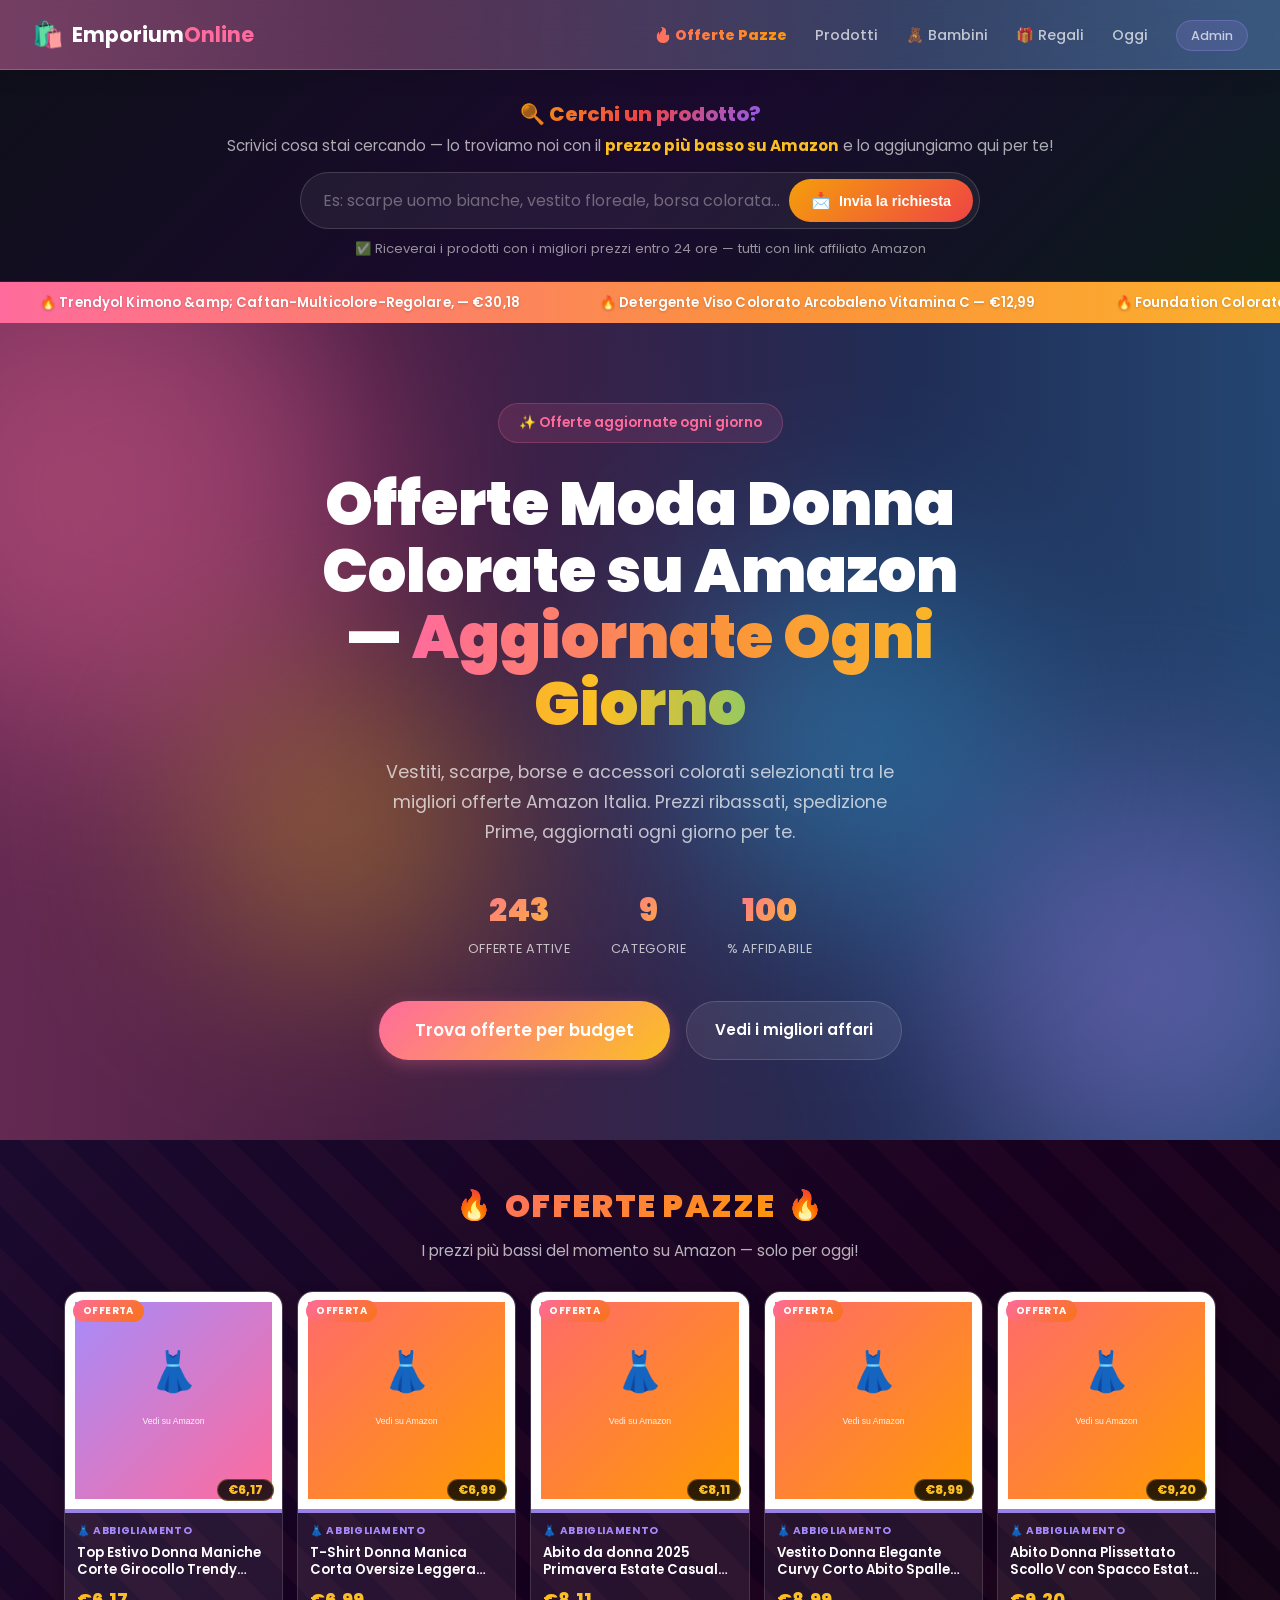
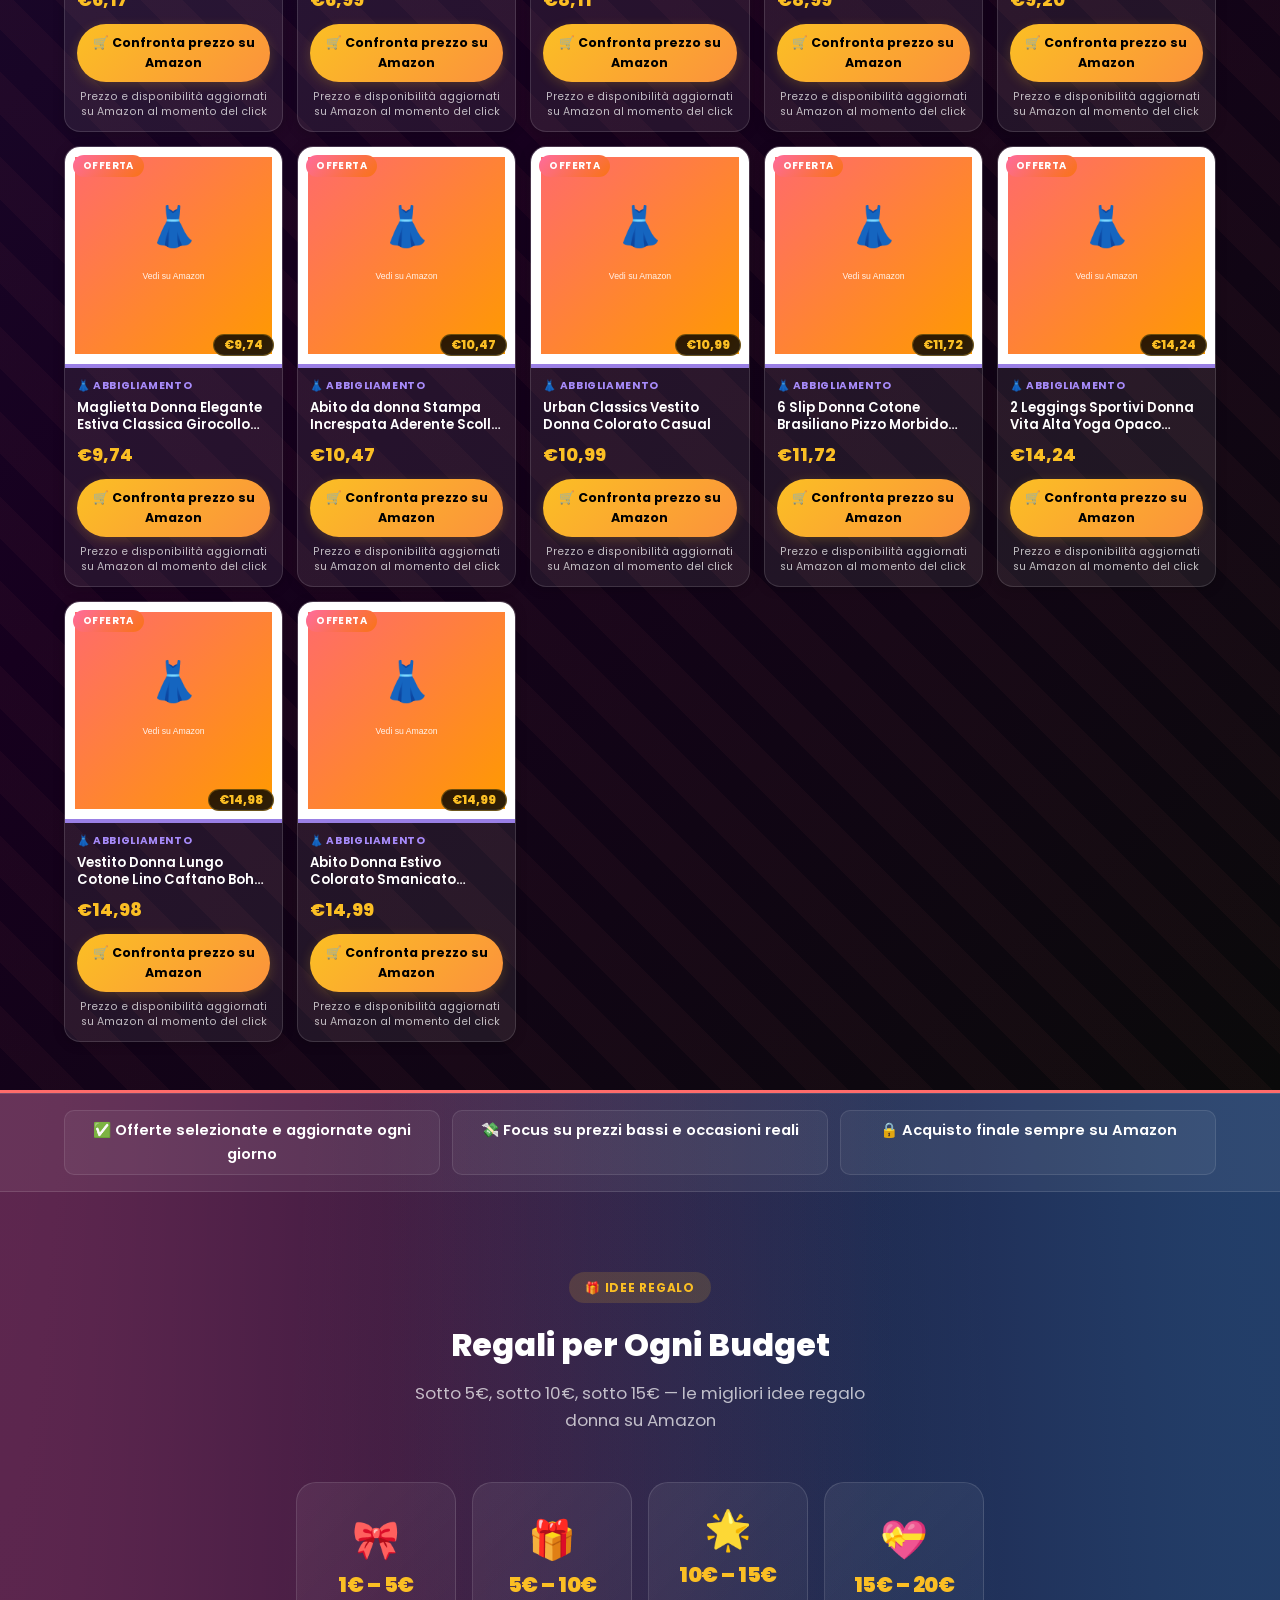
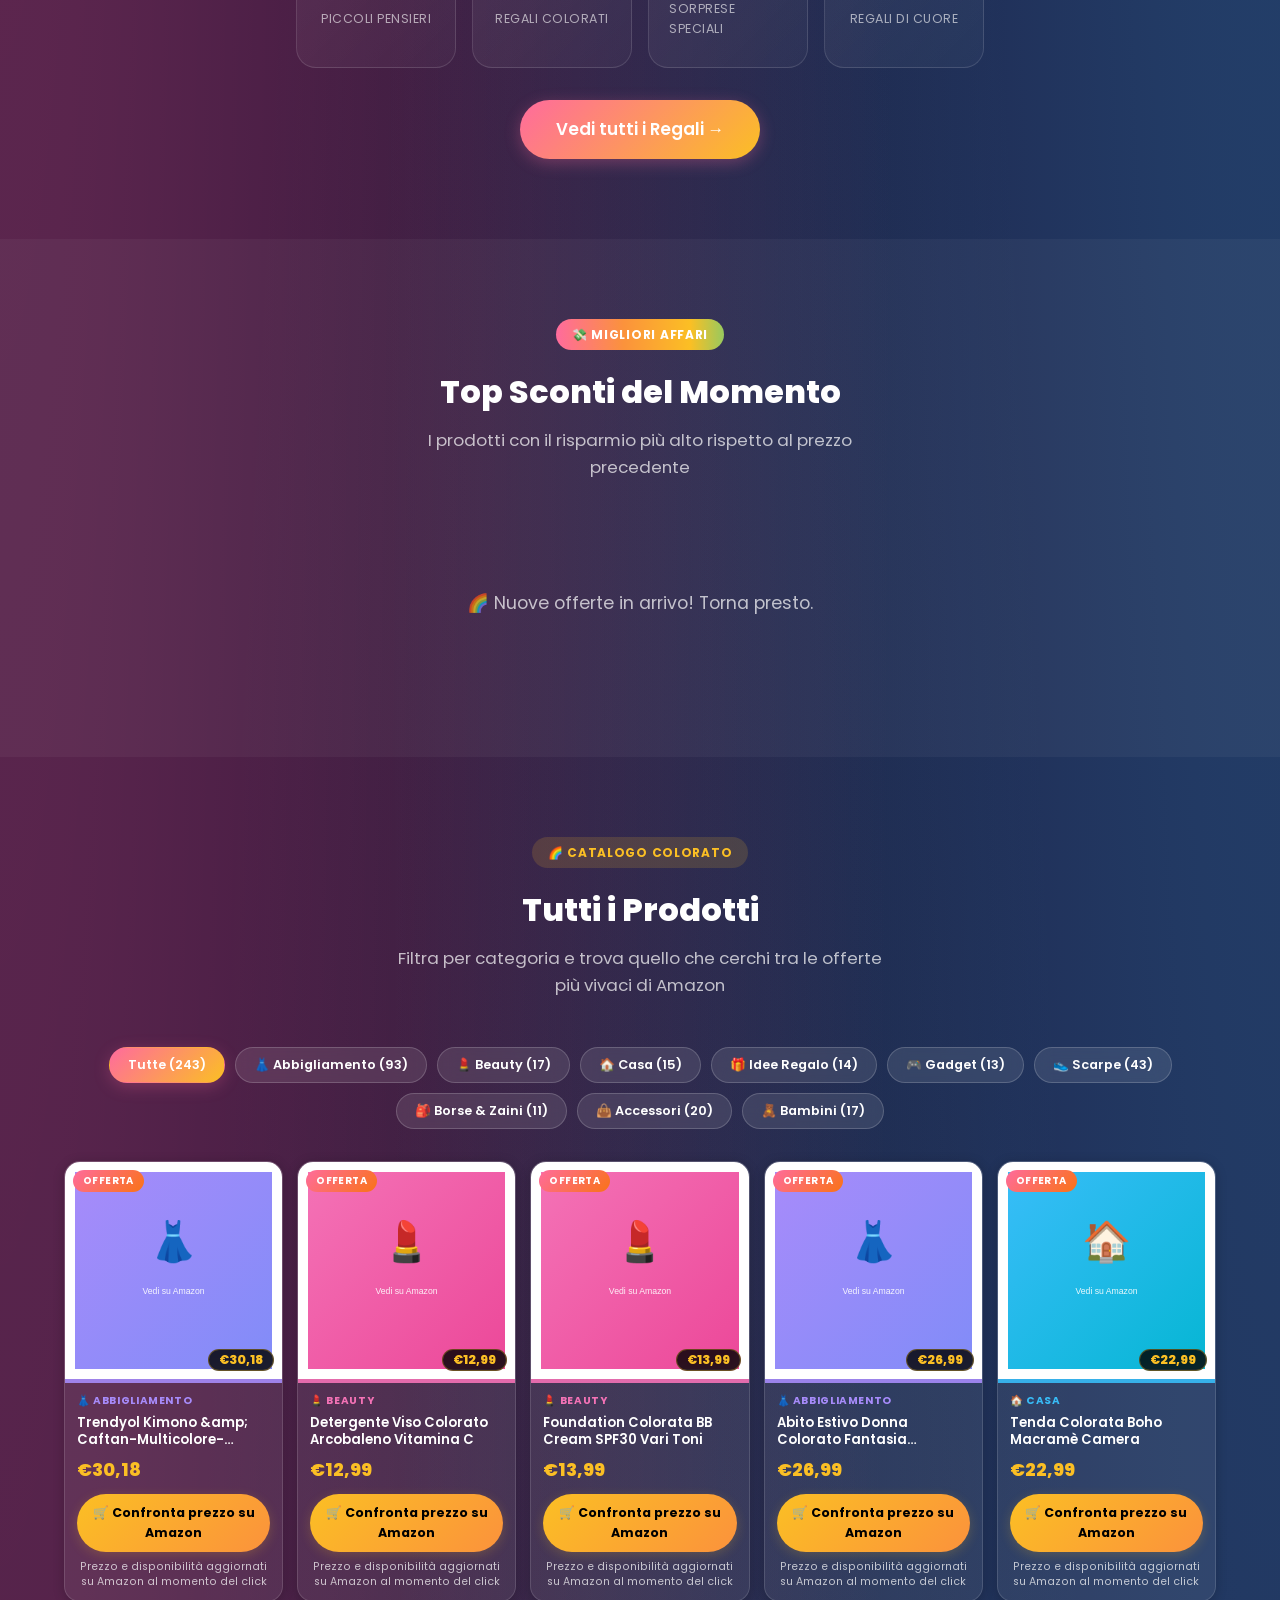
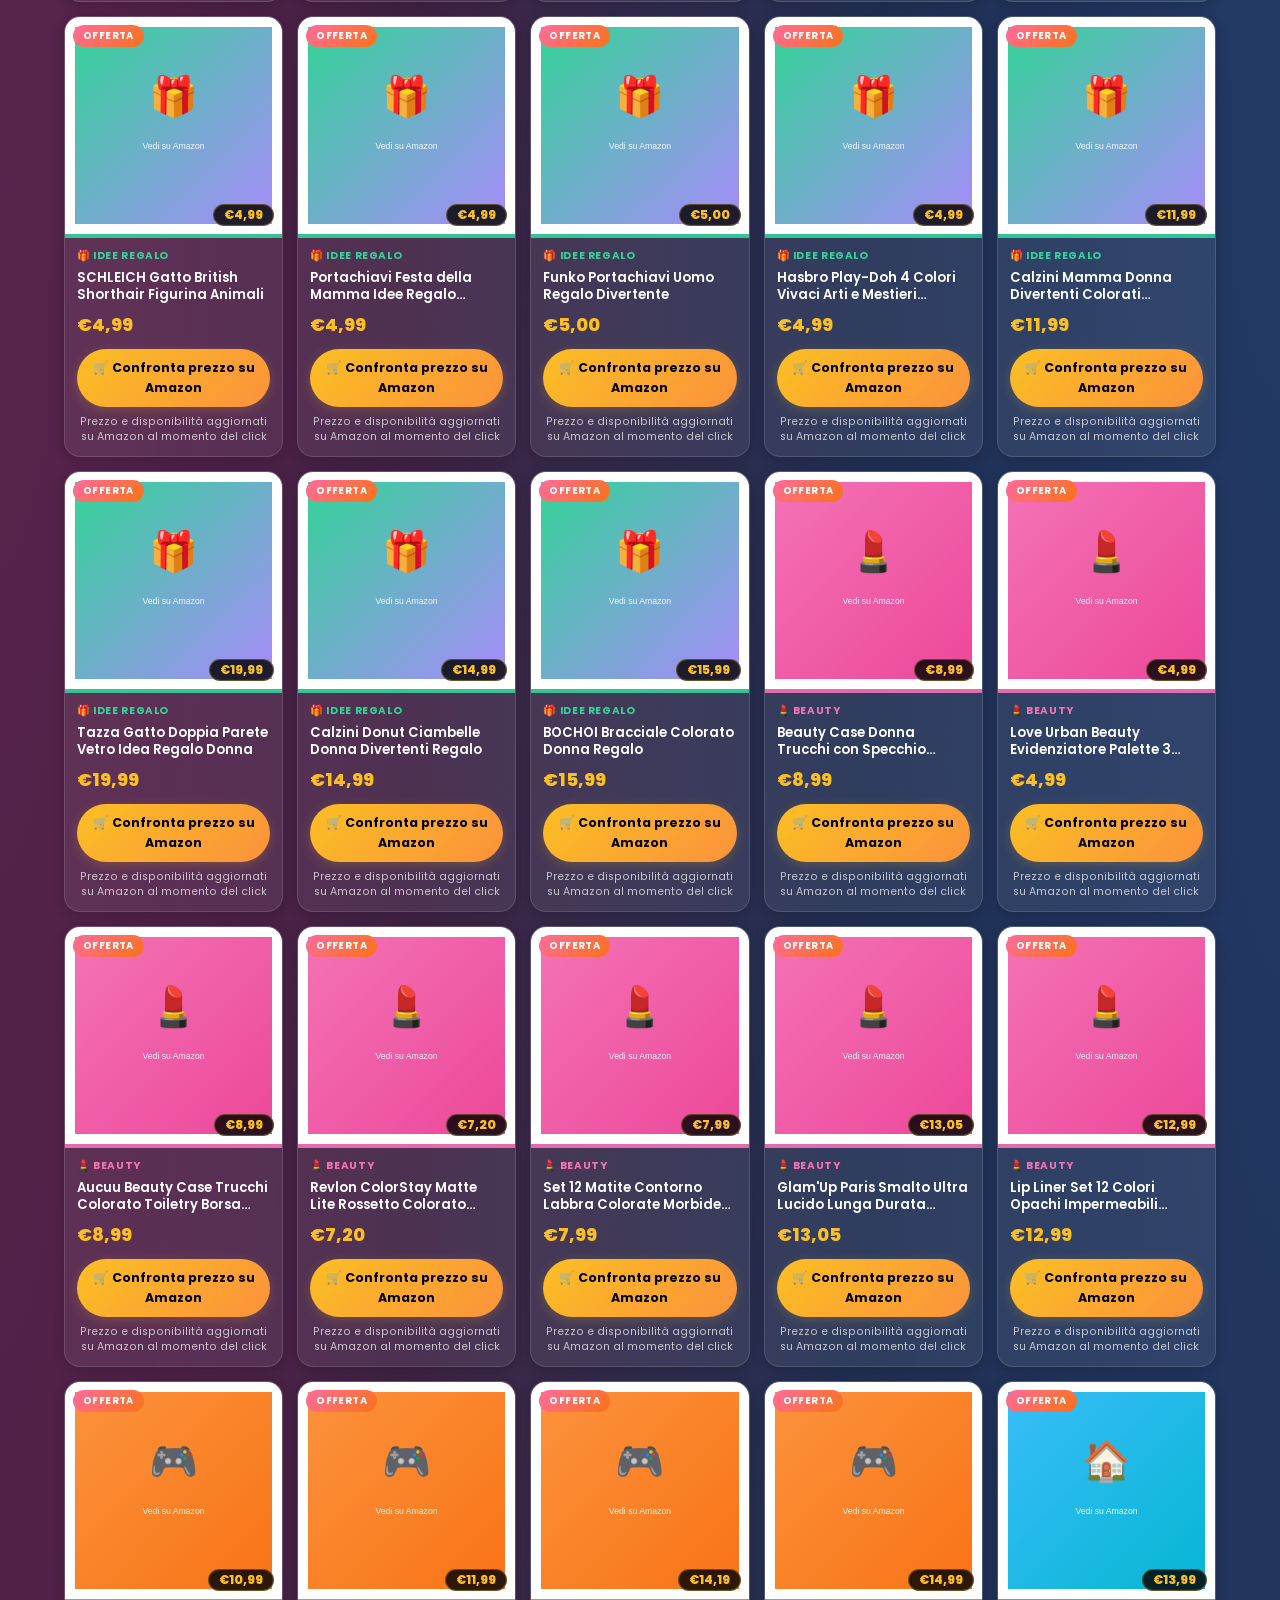
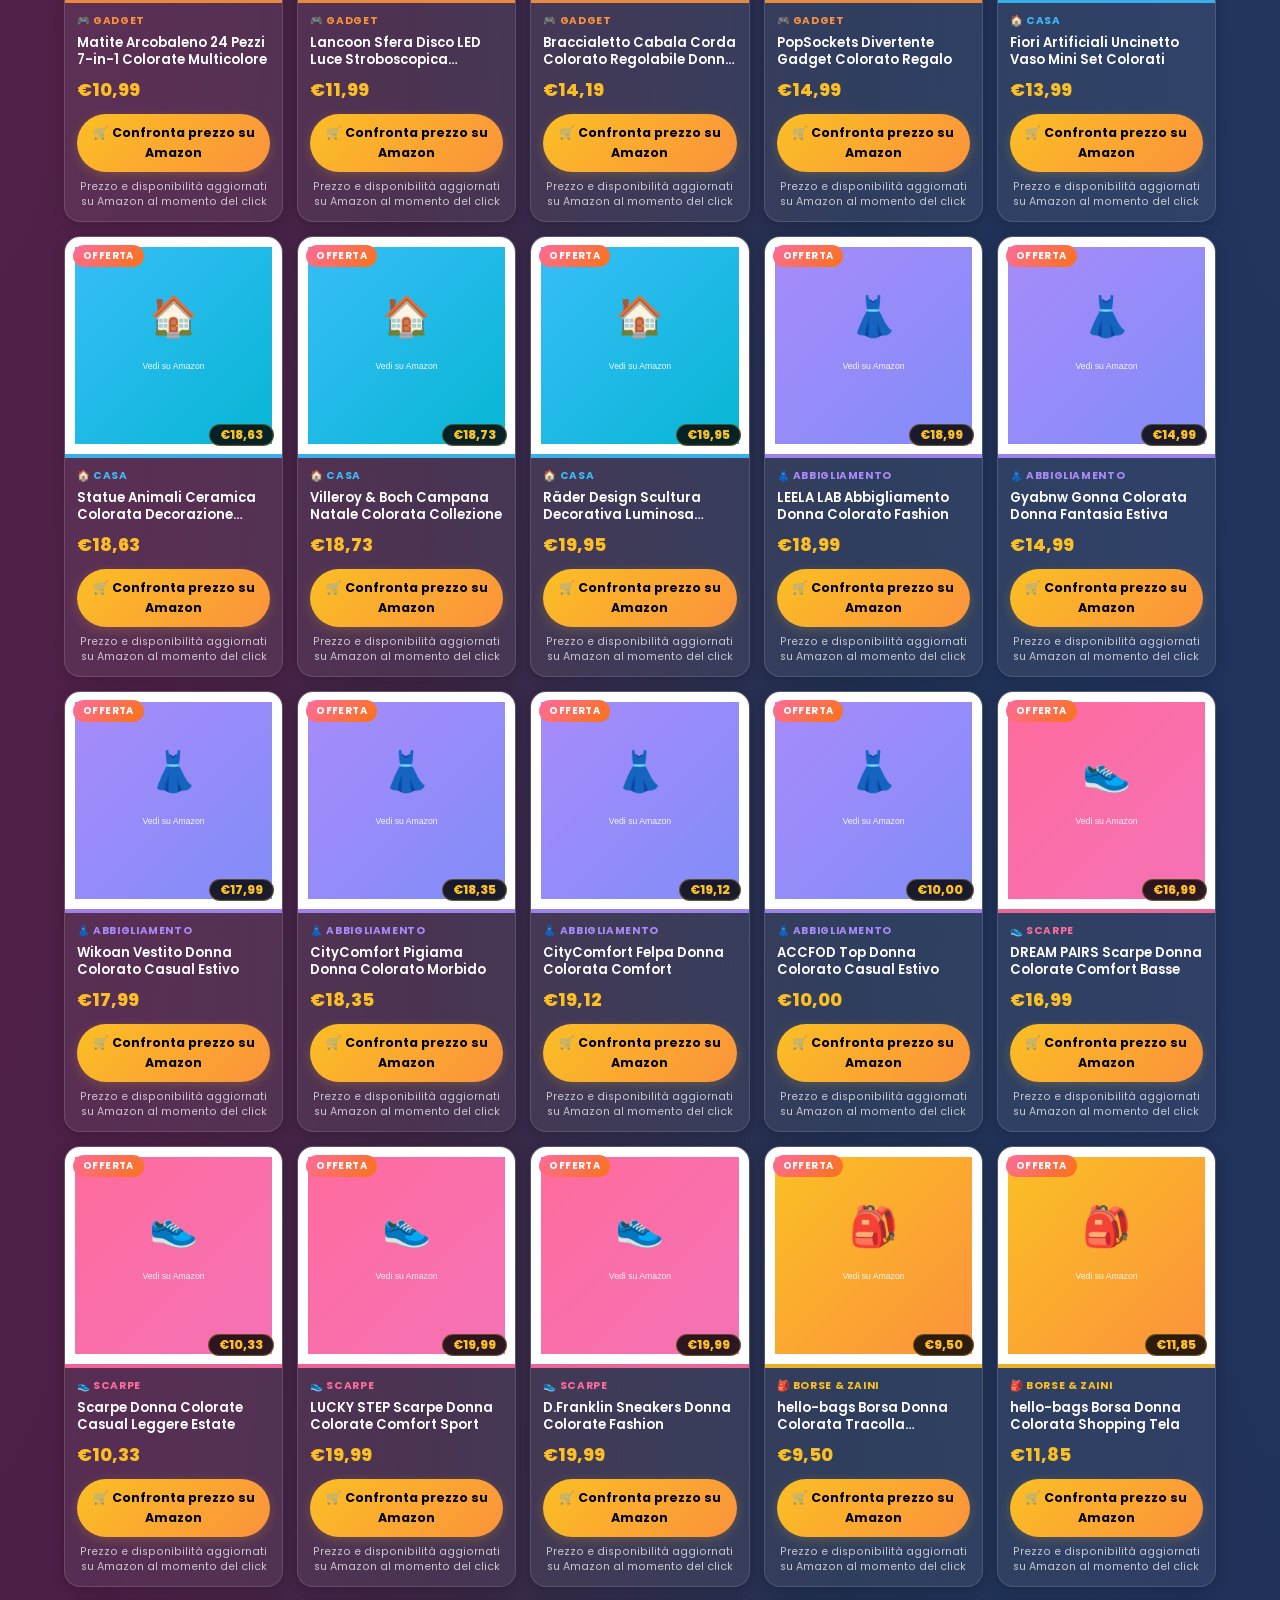
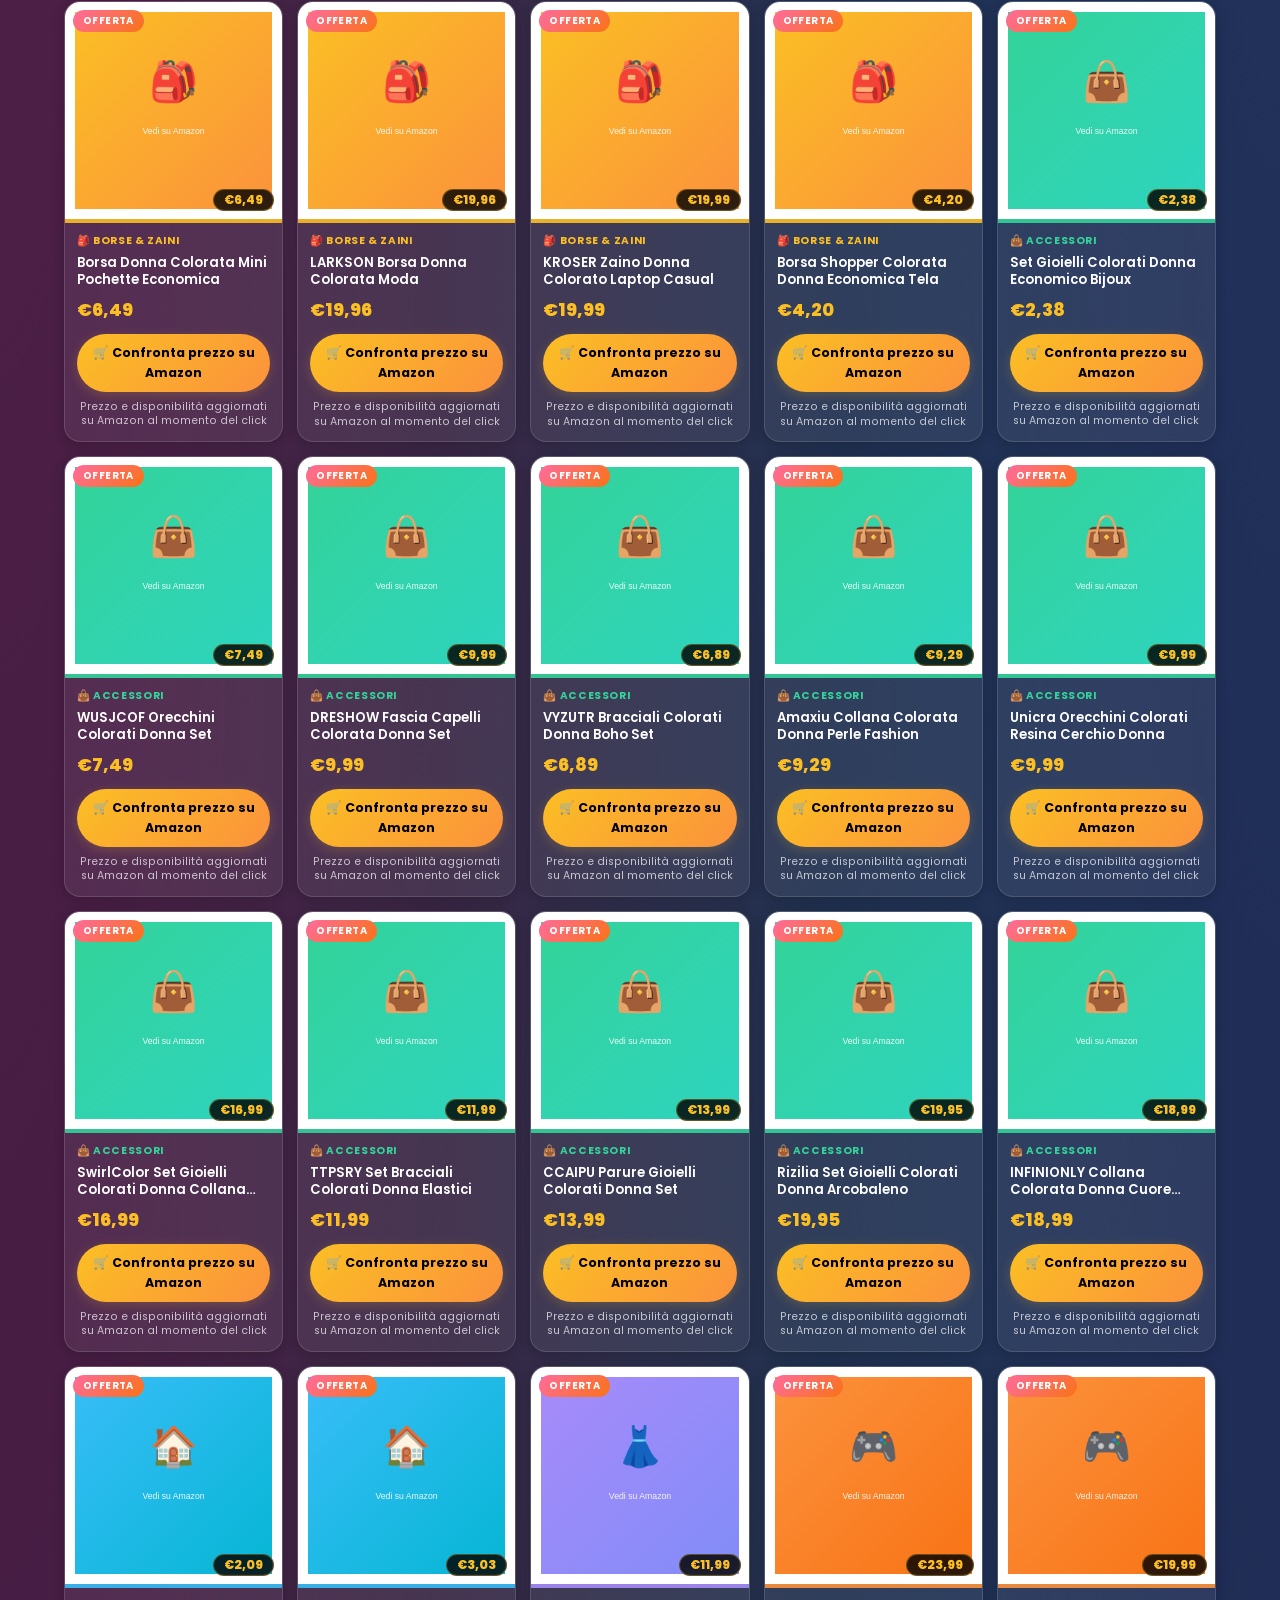
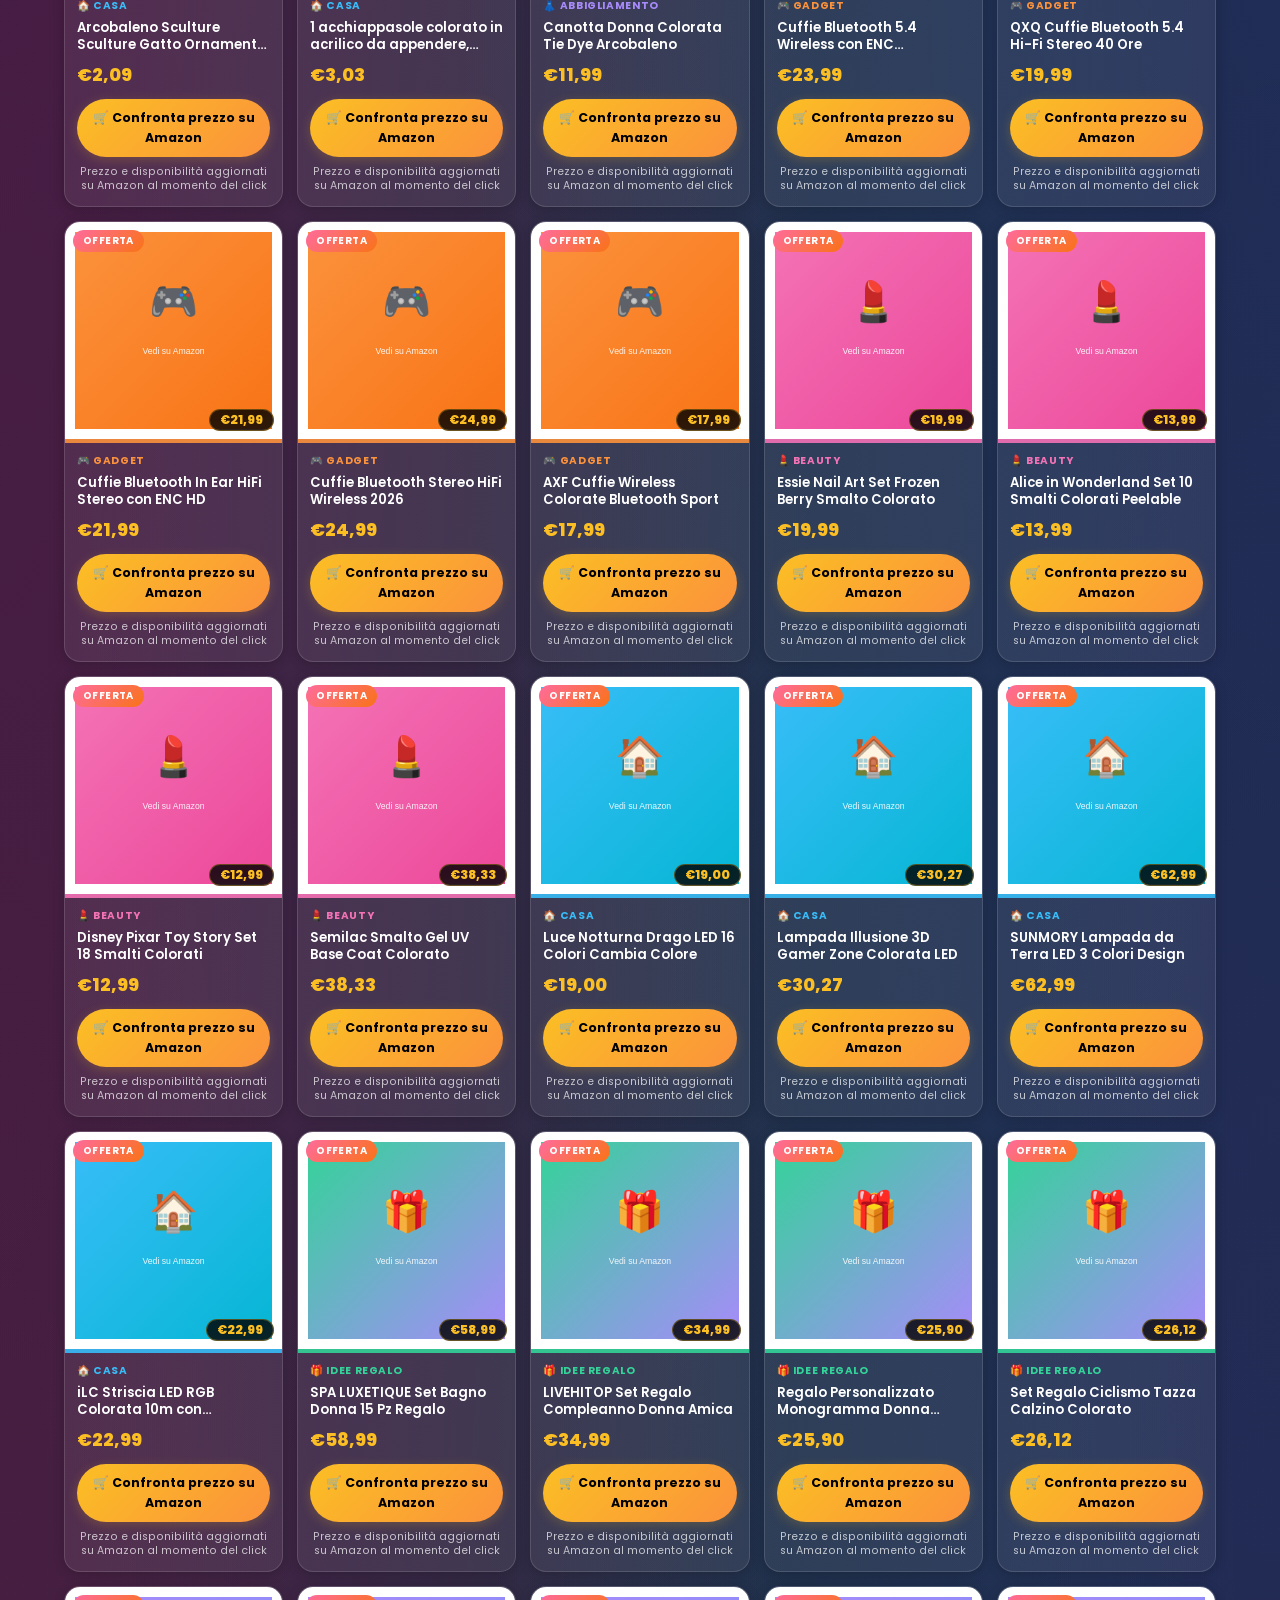
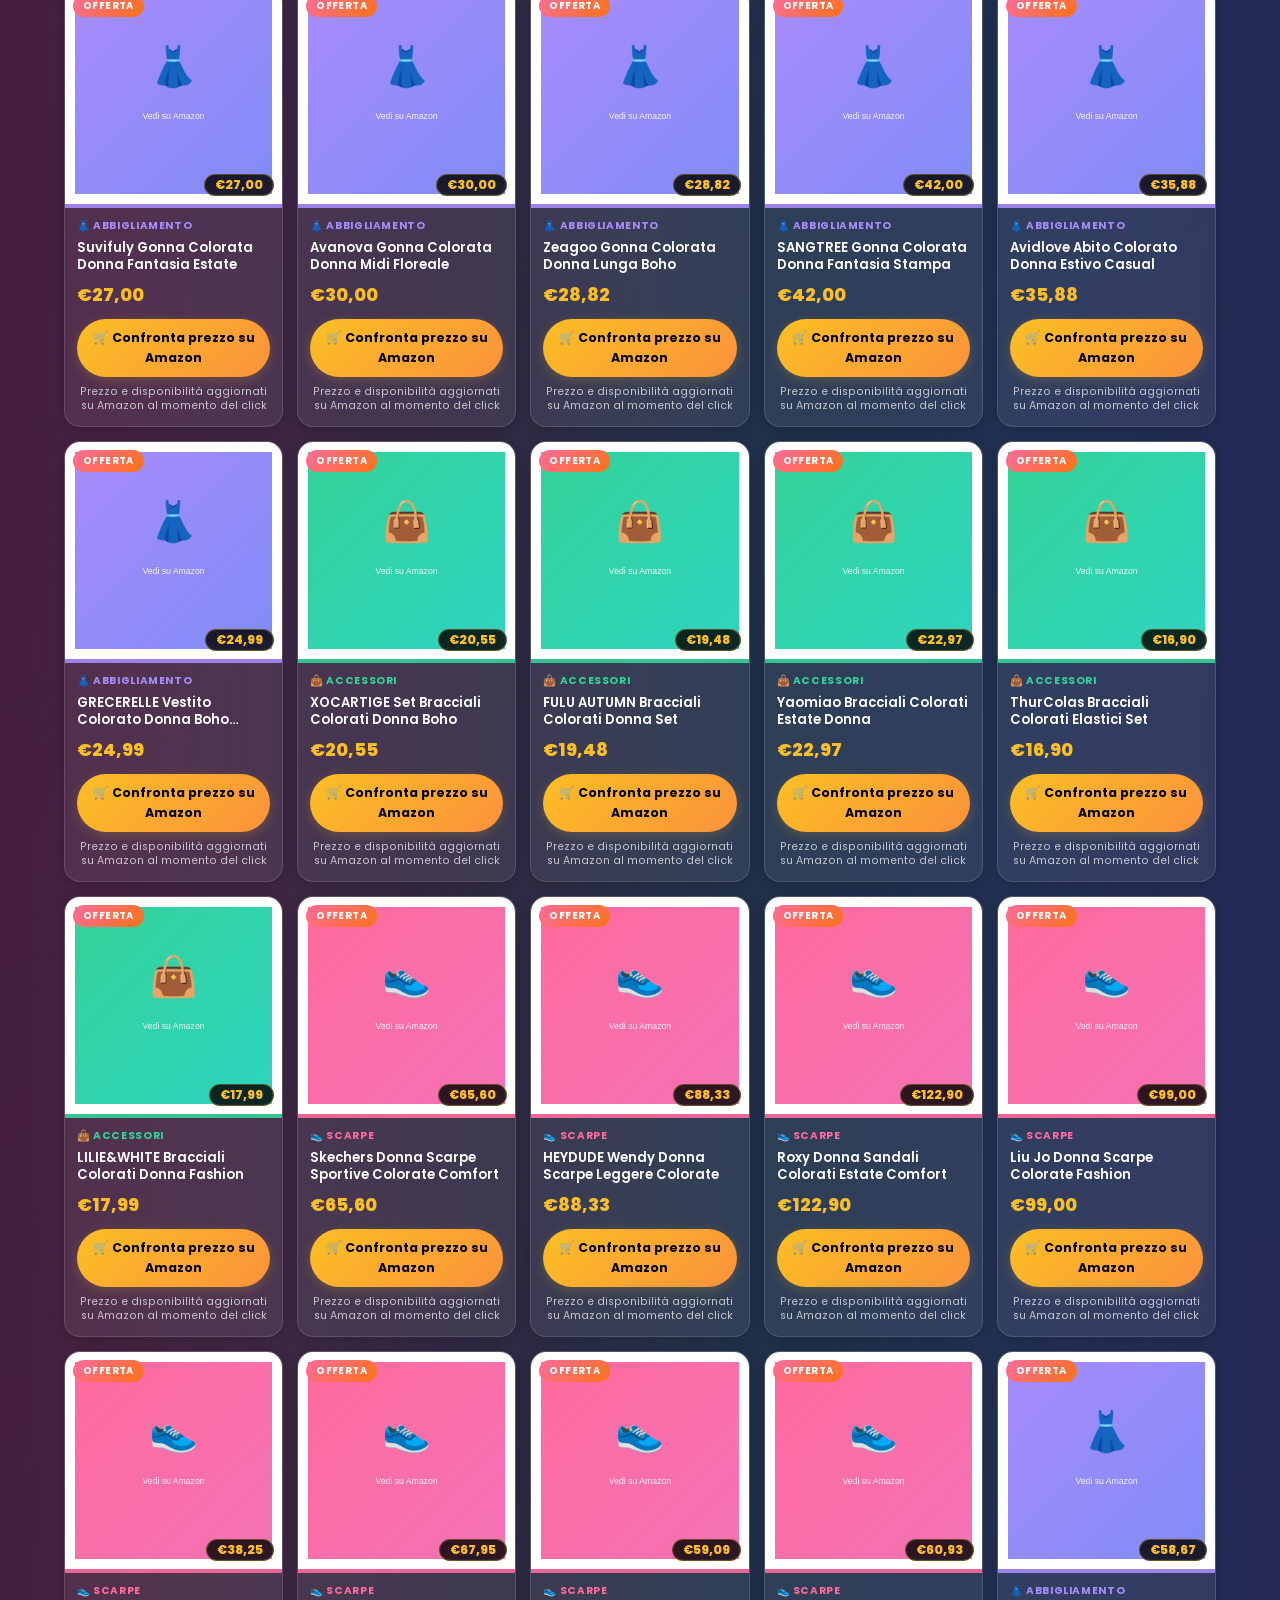
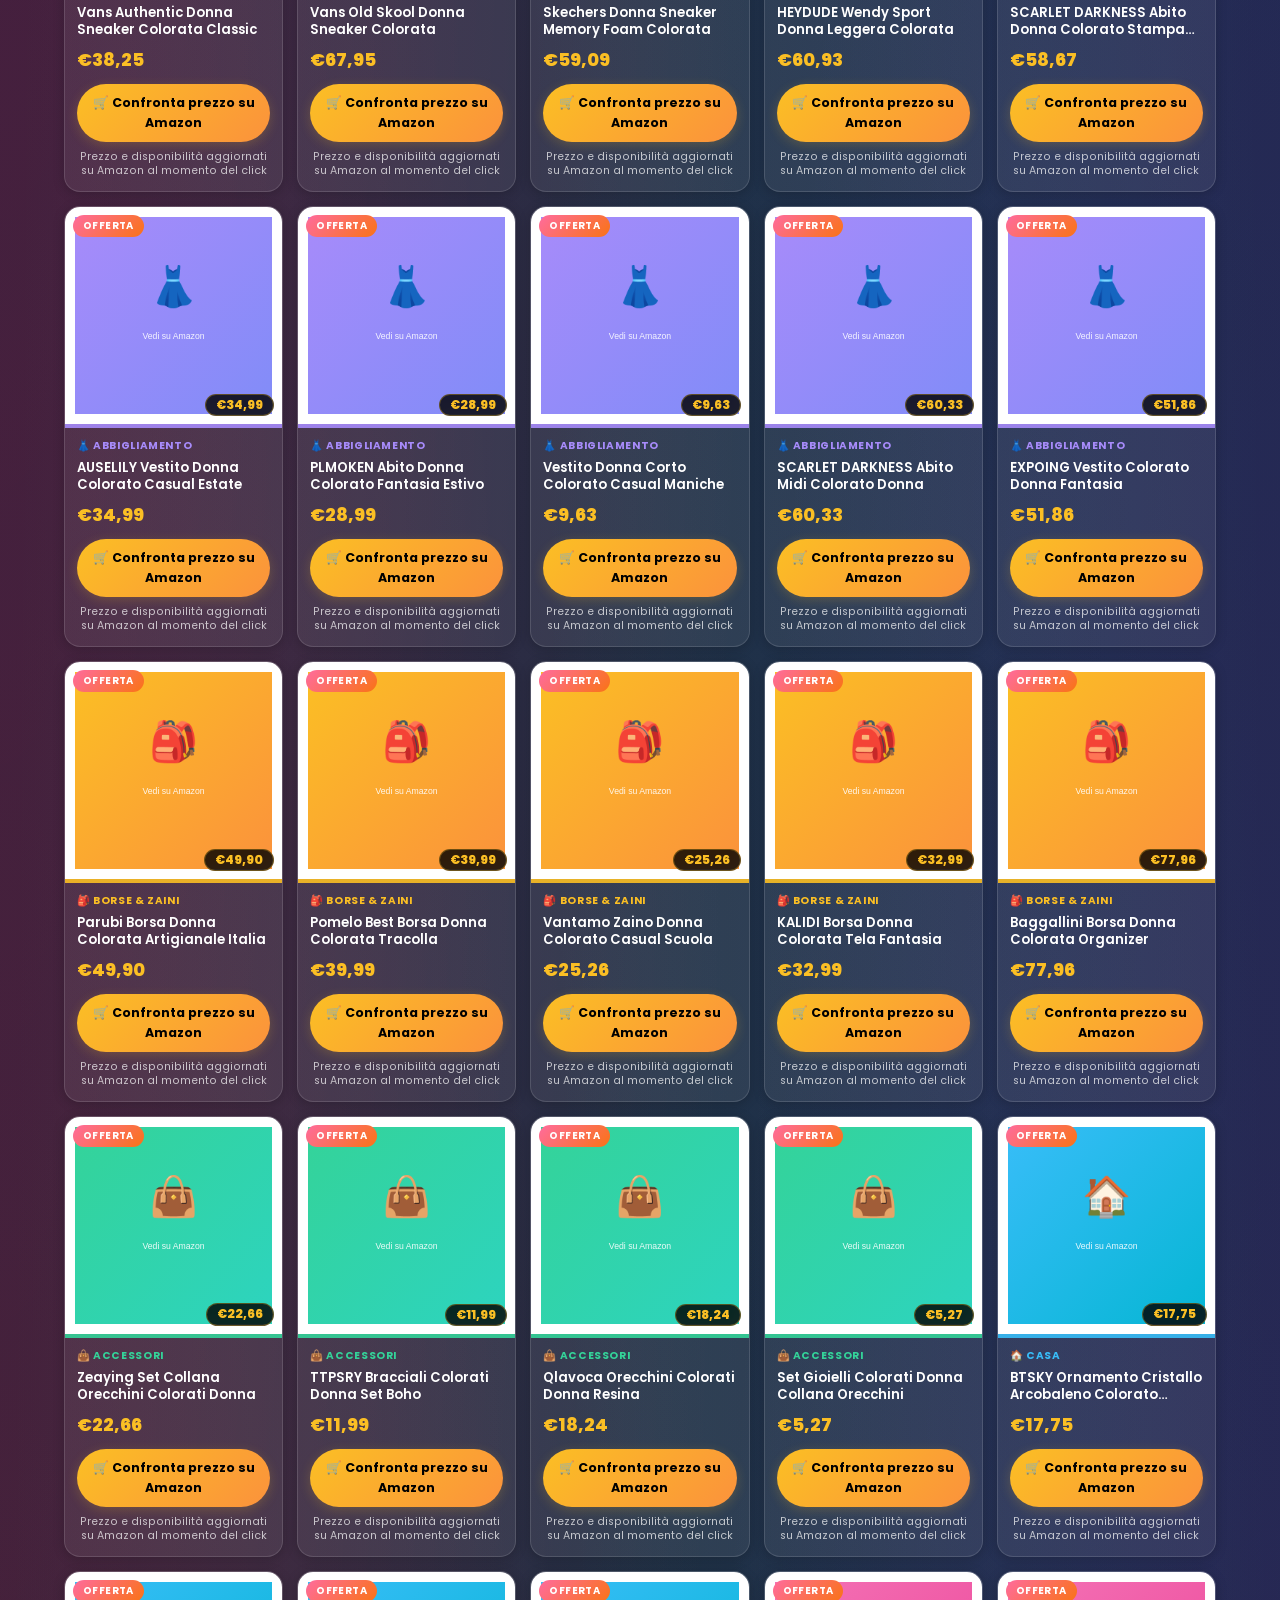
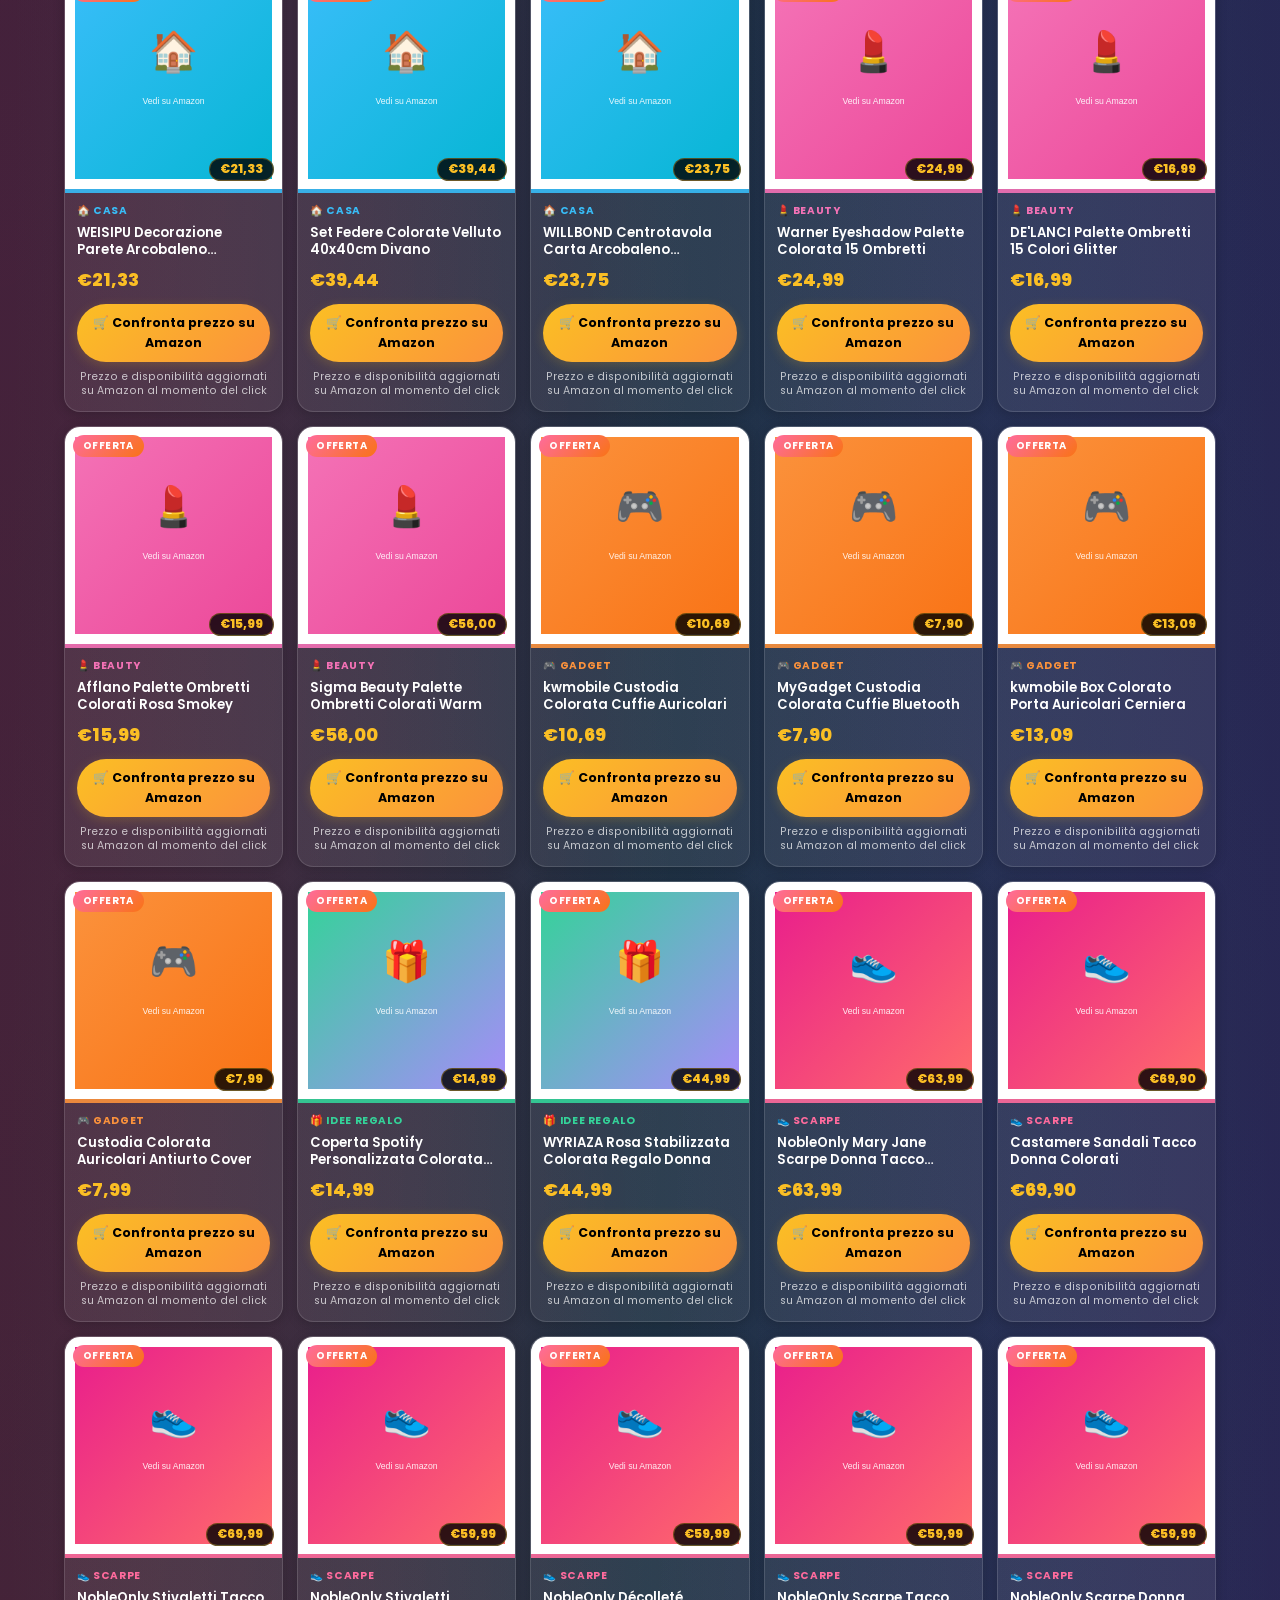
==== index.html @ 2b3d8050 "Aggiungi sezione richiesta prodotti con form Formsubmit.co - Nuova search section: utente invia rich" ====
<!DOCTYPE html>
<html lang="it">
<head>
  <meta charset="UTF-8" />
  <meta name="viewport" content="width=device-width, initial-scale=1.0" />
  <title>Offerte Moda Donna Colorate su Amazon | EmporiumOnline — Aggiornate Ogni Giorno</title>
  <meta name="description" content="Scopri le migliori offerte moda donna su Amazon: vestiti colorati, scarpe, borse e accessori selezionati ogni giorno ai prezzi più bassi. Spedizione Prime inclusa." />
  <meta name="keywords" content="offerte moda donna amazon, vestiti donna colorati, scarpe donna offerta, borse colorate amazon, accessori moda donna, abbigliamento donna estate, offerte amazon italia" />
  <meta name="robots" content="index, follow" />
  <meta name="google-site-verification" content="KRz8SqxraejoLjvS29mY3LJ2IEKzws0v462dvzFVFDM" />
  <link rel="canonical" href="https://emporiumonline.it/" />

  <!-- Open Graph -->
  <meta property="og:type" content="website" />
  <meta property="og:title" content="Offerte Moda Donna Colorate su Amazon | EmporiumOnline" />
  <meta property="og:description" content="Scopri le migliori offerte moda donna su Amazon: vestiti colorati, scarpe, borse e accessori selezionati ogni giorno ai prezzi più bassi." />
  <meta property="og:url" content="https://emporiumonline.it/" />
  <meta property="og:site_name" content="EmporiumOnline" />
  <meta property="og:locale" content="it_IT" />
  <meta property="og:image" content="https://emporiumonline.it/og-image.jpg" />

  <!-- Twitter -->
  <meta name="twitter:card" content="summary_large_image" />
  <meta name="twitter:title" content="Offerte Moda Donna Colorate su Amazon | EmporiumOnline" />
  <meta name="twitter:description" content="Vestiti, scarpe, borse e accessori colorati da Amazon aggiornati ogni giorno. Prezzi più bassi garantiti." />

  <!-- Schema.org WebSite -->
  <script type="application/ld+json">
  {
    "@context": "https://schema.org",
    "@type": "WebSite",
    "name": "EmporiumOnline",
    "url": "https://emporiumonline.it/",
    "description": "Offerte moda donna colorate su Amazon: vestiti, scarpe, borse e accessori selezionati ogni giorno ai prezzi più bassi.",
    "potentialAction": {
      "@type": "SearchAction",
      "target": "https://emporiumonline.it/?q={search_term_string}",
      "query-input": "required name=search_term_string"
    }
  }
  </script>

  <!-- Schema.org Organization -->
  <script type="application/ld+json">
  {
    "@context": "https://schema.org",
    "@type": "Organization",
    "name": "EmporiumOnline",
    "url": "https://emporiumonline.it/",
    "description": "Selezione quotidiana di offerte moda donna colorate da Amazon Italia.",
    "sameAs": []
  }
  </script>

  <!-- Schema.org BreadcrumbList -->
  <script type="application/ld+json">
  {
    "@context": "https://schema.org",
    "@type": "BreadcrumbList",
    "itemListElement": [
      {"@type": "ListItem", "position": 1, "name": "EmporiumOnline", "item": "https://emporiumonline.it/"},
      {"@type": "ListItem", "position": 2, "name": "Offerte Moda Donna", "item": "https://emporiumonline.it/#offerte"},
      {"@type": "ListItem", "position": 3, "name": "Offerte Pazze", "item": "https://emporiumonline.it/#offerte-pazze"}
    ]
  }
  </script>

  <link rel="preconnect" href="https://fonts.googleapis.com" />
  <link rel="preconnect" href="https://fonts.gstatic.com" crossorigin />
  <link href="https://fonts.googleapis.com/css2?family=Poppins:wght@300;400;600;700;900&display=swap" rel="stylesheet" />
  <link rel="stylesheet" href="css/style.css" />
  <script src="js/seo_jsonld.js" defer></script>
</head>
<body>

  <!-- NAVBAR -->
  <nav class="navbar">
    <a href="/" class="nav-brand">
      <span class="brand-emoji">&#x1F6CD;&#xFE0F;</span>
      <span class="brand-name">Emporium<strong>Online</strong></span>
    </a>
    <ul class="nav-links" id="navLinks">
      <li><a href="#offerte-pazze" class="nav-pazze">🔥 Offerte Pazze</a></li>
      <li><a href="#offerte">Prodotti</a></li>
      <li><a href="#bambini">🧸 Bambini</a></li>
      <li class="nav-dropdown">
        <a href="/idee-regalo/">🎁 Regali</a>
        <ul class="nav-submenu">
          <li><a href="/idee-regalo/#gift-band-1-5">🎀 1€ – 5€</a></li>
          <li><a href="/idee-regalo/#gift-band-5-10">🎁 5€ – 10€</a></li>
          <li><a href="/idee-regalo/#gift-band-10-15">🌟 10€ – 15€</a></li>
          <li><a href="/idee-regalo/#gift-band-15-20">💝 15€ – 20€</a></li>
        </ul>
      </li>
      <li><a href="#oggi">Oggi</a></li>
      <li><a href="admin.html" class="nav-admin">Admin</a></li>
    </ul>
    <button class="nav-toggle" onclick="toggleMenu()" aria-label="Menu">&#9776;</button>
  </nav>

  <!-- RICHIESTA PRODOTTO -->
  <section class="search-bar-section" id="cerca">
    <div class="container">
      <div class="search-bar-inner">
        <div class="search-bar-text">
          <span class="search-bar-label">🔍 Cerchi un prodotto?</span>
          <p>Scrivici cosa stai cercando — lo troviamo noi con il <strong>prezzo più basso su Amazon</strong> e lo aggiungiamo qui per te!</p>
        </div>
        <form
          class="search-bar-form"
          id="searchForm"
          action="https://formsubmit.co/gianluigi.guarascio@gmail.com"
          method="POST"
          onsubmit="handleSearchSubmit(event)"
        >
          <!-- Formsubmit config -->
          <input type="hidden" name="_subject" value="🔍 Nuova richiesta prodotto — EmporiumOnline" />
          <input type="hidden" name="_template" value="table" />
          <input type="hidden" name="_captcha" value="false" />
          <input type="hidden" name="_next" value="https://emporiumonline.it/?richiesta=ok" />
          <input type="hidden" name="sito" value="EmporiumOnline.it" />

          <div class="search-input-wrap">
            <input
              type="text"
              name="prodotto_cercato"
              id="searchInput"
              class="search-input"
              placeholder="Es: scarpe uomo bianche, vestito floreale, borsa colorata…"
              autocomplete="off"
              required
            />
            <button type="submit" class="search-btn">
              <span class="search-btn-icon">📩</span>
              <span>Invia la richiesta</span>
            </button>
          </div>
          <p class="search-note">✅ Riceverai i prodotti con i migliori prezzi entro 24 ore — tutti con link affiliato Amazon</p>
        </form>

        <!-- Messaggio di conferma (visibile se ?richiesta=ok) -->
        <div class="search-success" id="searchSuccess" style="display:none;">
          <span class="search-success-icon">🎉</span>
          <p><strong>Richiesta inviata!</strong> Stiamo cercando il prodotto migliore per te. Torna tra 24 ore — lo troverai qui con il prezzo più basso su Amazon.</p>
        </div>
      </div>
    </div>
  </section>

  <!-- TICKER BAR -->
  <div class="ticker-bar" aria-hidden="true">
    <div class="ticker-track" id="ticker-content">
      <span class="ticker-item">&#x1F525; Scarpe colorate da €6 &bull;</span>
      <span class="ticker-item">&#x1F308; Abbigliamento donna colorato &bull;</span>
      <span class="ticker-item">&#x2728; Gadget e accessori in offerta &bull;</span>
      <span class="ticker-item">&#x1F381; Idee regalo originali &bull;</span>
      <span class="ticker-item">&#x1F3E0; Casa colorata e design &bull;</span>
      <span class="ticker-item">&#x1F484; Beauty e makeup colorati &bull;</span>
    </div>
  </div>

  <!-- HERO -->
  <header class="hero">
    <div class="hero-bg">
      <div class="blob blob-1"></div>
      <div class="blob blob-2"></div>
      <div class="blob blob-3"></div>
      <div class="blob blob-4"></div>
    </div>
    <div class="hero-content">
      <div class="hero-badge">&#x2728; Offerte aggiornate ogni giorno</div>
      <h1>Offerte Moda Donna Colorate su Amazon — <span class="gradient-text">Aggiornate Ogni Giorno</span></h1>
      <p>Vestiti, scarpe, borse e accessori colorati selezionati tra le migliori offerte Amazon Italia. Prezzi ribassati, spedizione Prime, aggiornati ogni giorno per te.</p>
      <div class="hero-stats">
        <div class="stat">
          <span class="stat-number" id="product-count" data-count="5">5</span>
          <span class="stat-label">Offerte Attive</span>
        </div>
        <div class="stat">
          <span class="stat-number" data-count="9">9</span>
          <span class="stat-label">Categorie</span>
        </div>
        <div class="stat">
          <span class="stat-number" data-count="100">100</span>
          <span class="stat-label">% Affidabile</span>
        </div>
      </div>
      <div class="hero-cta">
        <a href="/idee-regalo/" class="btn btn-primary btn-lg">Trova offerte per budget</a>
        <a href="#migliori-affari" class="btn btn-glass">Vedi i migliori affari</a>
      </div>
    </div>
  </header>

  <!-- OFFERTE PAZZE -->
  <section id="offerte-pazze" class="offerte-pazze-section">
    <div class="container">
      <div class="offerte-pazze-header">
        <div class="offerte-pazze-label">
          <span class="pazze-fire">🔥</span>
          <span>OFFERTE PAZZE</span>
          <span class="pazze-fire">🔥</span>
        </div>
        <p class="offerte-pazze-sub">I prezzi più bassi del momento su Amazon — solo per oggi!</p>
      </div>
      <div class="products-grid" id="offerte-pazze-grid">
        <!-- Prodotti iniettati da JS -->
      </div>
    </div>
  </section>

  <!-- TRUST BAR -->
  <section class="trust-strip" aria-label="Elementi di fiducia">
    <div class="container trust-strip-inner">
      <div class="trust-item">✅ Offerte selezionate e aggiornate ogni giorno</div>
      <div class="trust-item">💸 Focus su prezzi bassi e occasioni reali</div>
      <div class="trust-item">🔒 Acquisto finale sempre su Amazon</div>
    </div>
  </section>

  <!-- IDEE REGALO — teaser con link alla pagina dedicata -->
  <section id="idee-regalo" class="section">
    <div class="container">
      <div class="section-header">
        <span class="section-badge badge-yellow">🎁 Idee Regalo</span>
        <h2>Regali per Ogni Budget</h2>
        <p>Sotto 5€, sotto 10€, sotto 15€ — le migliori idee regalo donna su Amazon</p>
      </div>
      <div style="display:flex; flex-wrap:wrap; gap:16px; justify-content:center; margin-top:16px;">
        <a href="/idee-regalo/#gift-band-1-5" class="gift-teaser-card">
          <span class="gift-teaser-emoji">🎀</span>
          <span class="gift-teaser-price">1€ – 5€</span>
          <span class="gift-teaser-label">Piccoli pensieri</span>
        </a>
        <a href="/idee-regalo/#gift-band-5-10" class="gift-teaser-card">
          <span class="gift-teaser-emoji">🎁</span>
          <span class="gift-teaser-price">5€ – 10€</span>
          <span class="gift-teaser-label">Regali colorati</span>
        </a>
        <a href="/idee-regalo/#gift-band-10-15" class="gift-teaser-card">
          <span class="gift-teaser-emoji">🌟</span>
          <span class="gift-teaser-price">10€ – 15€</span>
          <span class="gift-teaser-label">Sorprese speciali</span>
        </a>
        <a href="/idee-regalo/#gift-band-15-20" class="gift-teaser-card">
          <span class="gift-teaser-emoji">💝</span>
          <span class="gift-teaser-price">15€ – 20€</span>
          <span class="gift-teaser-label">Regali di cuore</span>
        </a>
      </div>
      <div style="text-align:center; margin-top:32px;">
        <a href="/idee-regalo/" class="btn btn-primary btn-lg">Vedi tutti i Regali →</a>
      </div>
    </div>
  </section>

  <!-- MIGLIORI AFFARI -->
  <section id="migliori-affari" class="section section-dark">
    <div class="container">
      <div class="section-header">
        <span class="section-badge badge-rainbow">💸 Migliori Affari</span>
        <h2>Top Sconti del Momento</h2>
        <p>I prodotti con il risparmio più alto rispetto al prezzo precedente</p>
      </div>
      <div class="products-grid" id="best-deals-grid">
        <!-- Prodotti iniettati da JS -->
      </div>
    </div>
  </section>

  <!-- TUTTE LE OFFERTE — carrellata immediata dopo l'hero -->
  <section id="offerte" class="section">
    <div class="container">
      <div class="section-header">
        <span class="section-badge badge-yellow">&#x1F308; Catalogo Colorato</span>
        <h2>Tutti i Prodotti</h2>
        <p>Filtra per categoria e trova quello che cerchi tra le offerte pi&ugrave; vivaci di Amazon</p>
      </div>
      <div class="filter-bar" id="category-filters">
        <!-- Filtri iniettati da JS -->
      </div>
      <div class="products-grid" id="offers-grid">
        <!-- Prodotti iniettati da JS -->
      </div>
    </div>
  </section>

  <!-- BAMBINI -->
  <section id="bambini" class="section">
    <div class="container">
      <div class="section-header">
        <span class="section-badge badge-yellow">🧸 Per i Piccoli</span>
        <h2>Offerte Bambini</h2>
        <p>Giocattoli, abbigliamento, zaini e gadget per bambini alle migliori offerte Amazon</p>
      </div>
      <div class="products-grid" id="bambini-grid">
        <!-- Prodotti iniettati da JS -->
      </div>
    </div>
  </section>

  <!-- CATEGORIE COLORATE -->
  <section id="categorie" class="section section-dark">
    <div class="container">
      <div class="section-header">
        <span class="section-badge badge-rainbow">&#x1F308; Esplora</span>
        <h2>Categorie Colorate</h2>
        <p>Naviga per categoria e trova l'offerta perfetta per te</p>
      </div>
      <div class="categories-grid" id="color-categories">
        <!-- Categorie iniettate da JS -->
      </div>
    </div>
  </section>

  <!-- BANNER PROMO -->
  <section class="promo-banner">
    <div class="container">
      <h2>&#x1F381; Ogni giorno 5 nuove sorprese colorate</h2>
      <p>Non perderti le offerte: torna domani per scoprire le novit&agrave;!</p>
    </div>
  </section>

  <!-- COME FUNZIONA -->
  <section class="section section-dark">
    <div class="container">
      <div class="section-header">
        <h2>Come Funziona</h2>
      </div>
      <div class="how-grid">
        <div class="how-card">
          <span class="how-icon">&#x1F50D;</span>
          <h3>Selezioniamo</h3>
          <p>Ogni giorno il nostro sistema seleziona le offerte pi&ugrave; colorate e interessanti da Amazon</p>
        </div>
        <div class="how-card">
          <span class="how-icon">&#x1F6CD;&#xFE0F;</span>
          <h3>Scopri</h3>
          <p>Sfoglia le card, leggi i dettagli e trova il prodotto che fa per te</p>
        </div>
        <div class="how-card">
          <span class="how-icon">&#x1F6D2;</span>
          <h3>Acquista su Amazon</h3>
          <p>Clicca il pulsante e completa l'acquisto in sicurezza direttamente su Amazon</p>
        </div>
      </div>
    </div>
  </section>

  <!-- OFFERTE DEL GIORNO — in fondo prima della newsletter -->
  <section id="oggi" class="section">
    <div class="container">
      <div class="section-header">
        <span class="section-badge">&#x1F525; Selezione del Giorno</span>
        <h2>Le 5 Offerte del Giorno</h2>
        <p>Selezionate ogni giorno dal nostro agente automatico tra le migliori proposte Amazon</p>
      </div>
      <div class="products-grid" id="today-grid">
        <!-- Prodotti iniettati da JS -->
      </div>
    </div>
  </section>

  <!-- PERCHE' SCEGLIERE EMPORIUMONLINE -->
  <section class="section section-dark">
    <div class="container">
      <div class="section-header">
        <span class="section-badge">⭐ Vantaggi</span>
        <h2>Perch&eacute; scegliere EmporiumOnline</h2>
        <p>Ti aiutiamo a trovare in pochi secondi offerte utili, economiche e facili da confrontare.</p>
      </div>
      <div class="how-grid">
        <div class="how-card">
          <span class="how-icon">🎯</span>
          <h3>Selezione mirata</h3>
          <p>Niente caos: raccogliamo offerte pertinenti e facili da filtrare per categoria e prezzo.</p>
        </div>
        <div class="how-card">
          <span class="how-icon">⚡</span>
          <h3>Risparmio di tempo</h3>
          <p>Trovi subito idee regalo e best deal senza dover cercare per ore tra migliaia di prodotti.</p>
        </div>
        <div class="how-card">
          <span class="how-icon">🛡️</span>
          <h3>Acquisto trasparente</h3>
          <p>Ogni scheda porta ad Amazon: prezzo finale, disponibilit&agrave; e recensioni sempre verificabili.</p>
        </div>
      </div>
    </div>
  </section>

  <!-- NEWSLETTER -->
  <section id="newsletter" class="section">
    <div class="container">
      <div class="newsletter-box">
        <h2>&#x1F4EC; Ricevi le Offerte in Anteprima</h2>
        <p>Iscriviti e scopri i nuovi arrivi prima di tutti</p>
        <form class="newsletter-form" onsubmit="subscribeNewsletter(event)">
          <input type="email" placeholder="La tua email..." required aria-label="Email" />
          <button type="submit" class="btn btn-primary">Iscriviti</button>
        </form>
        <p class="newsletter-note">Nessuno spam. Puoi disiscriverti in qualsiasi momento.</p>
      </div>
    </div>
  </section>

  <!-- FOOTER -->
  <footer class="footer">
    <div class="container">
      <div class="footer-grid">
        <div class="footer-col">
          <h3>&#x1F6CD;&#xFE0F; EmporiumOnline</h3>
          <p>Offerte colorate da Amazon selezionate ogni giorno per te. Moda, casa, tech e tanto altro.</p>
        </div>
        <div class="footer-col">
          <h4>Sezioni</h4>
          <ul>
            <li><a href="#oggi">Offerte di Oggi</a></li>
            <li><a href="#categorie">Categorie</a></li>
            <li><a href="#offerte">Tutte le Offerte</a></li>
          </ul>
        </div>
        <div class="footer-col">
          <h4>Info</h4>
          <ul>
            <li><a href="privacy.html">Privacy Policy</a></li>
            <li><a href="affiliate.html">Disclaimer Affiliazioni</a></li>
          </ul>
        </div>
      </div>
      <div class="footer-disclaimer">
        <p>EmporiumOnline.it partecipa al Programma Affiliazione Amazon EU. In qualit&agrave; di Affiliato Amazon, ricevo un guadagno per ciascun acquisto idoneo. I prezzi e la disponibilit&agrave; dei prodotti sono soggetti a variazione. Verifica sempre su Amazon prima dell'acquisto.</p>
      </div>
      <div class="footer-bottom">
        <p>&copy; 2026 EmporiumOnline.it &mdash; Tutti i diritti riservati</p>
      </div>
    </div>
  </footer>

  <script src="js/products.js"></script>
  <script src="js/app.js"></script>
  <script>
    // Mostra messaggio ok se redirect dopo invio form
    function handleSearchSubmit(e) {
      // Il form invia via POST a formsubmit.co — lascia il comportamento default
      // Salva la richiesta in localStorage per la pagina admin
      var q = document.getElementById('searchInput').value.trim();
      if (q) {
        var richieste = JSON.parse(localStorage.getItem('emporium_richieste') || '[]');
        richieste.unshift({ prodotto: q, data: new Date().toLocaleString('it-IT'), letta: false });
        localStorage.setItem('emporium_richieste', JSON.stringify(richieste.slice(0, 100)));
      }
    }

    // Mostra conferma se torniamo con ?richiesta=ok
    (function() {
      if (window.location.search.includes('richiesta=ok')) {
        var form    = document.getElementById('searchForm');
        var success = document.getElementById('searchSuccess');
        if (form)    form.style.display    = 'none';
        if (success) success.style.display = 'flex';
        // Pulisci URL
        history.replaceState({}, '', '/');
        // Scroll alla sezione
        setTimeout(function() {
          var el = document.getElementById('cerca');
          if (el) el.scrollIntoView({ behavior: 'smooth' });
        }, 200);
      }
    })();
  </script>
</body>
</html>
---- css/style.css ----
/* =============================================================
   EmporiumOnline — CSS Design System
   Tema: Esplosione di Colori — Moderno, Vivace, Professionale
   ============================================================= */

/* ===== RESET & BASE ===== */
*, *::before, *::after { box-sizing: border-box; margin: 0; padding: 0; }

:root {
  --pink:    #ff6b9d;
  --purple:  #a78bfa;
  --green:   #34d399;
  --yellow:  #fbbf24;
  --orange:  #fb923c;
  --blue:    #38bdf8;
  --rose:    #f472b6;
  --indigo:  #818cf8;
  --teal:    #2dd4bf;
  --red:     #f87171;

  --dark:    #1a0a2e;
  --darker:  #100720;
  --card-bg: rgba(255,255,255,0.12);
  --card-hover: rgba(255,255,255,0.20);
  --text:    #ffffff;
  --muted:   rgba(255,255,255,0.7);

  --radius:  16px;
  --radius-sm: 10px;
  --shadow:  0 8px 32px rgba(0,0,0,.25);
  --shadow-lg: 0 20px 60px rgba(0,0,0,.35);

  --gradient-main: linear-gradient(135deg, #ff6b9d, #a78bfa, #38bdf8);
  --gradient-warm: linear-gradient(135deg, #ff6b9d, #fbbf24);
  --gradient-cool: linear-gradient(135deg, #a78bfa, #38bdf8);
  --gradient-rainbow: linear-gradient(90deg, #ff6b9d, #fb923c, #fbbf24, #34d399, #38bdf8, #a78bfa);

  --transition: all 0.3s cubic-bezier(0.4, 0, 0.2, 1);
  --font: 'Poppins', -apple-system, BlinkMacSystemFont, 'Segoe UI', sans-serif;
}

html { scroll-behavior: smooth; }

body {
  font-family: var(--font);
  background: #1a0a2e;
  background-image:
    radial-gradient(ellipse at 0% 0%, #ff6b9d55 0%, transparent 50%),
    radial-gradient(ellipse at 100% 0%, #38bdf855 0%, transparent 50%),
    radial-gradient(ellipse at 100% 100%, #a78bfa55 0%, transparent 50%),
    radial-gradient(ellipse at 0% 100%, #fbbf2455 0%, transparent 50%),
    radial-gradient(ellipse at 50% 50%, #34d39933 0%, transparent 70%);
  animation: bgShift 12s ease-in-out infinite alternate;
  color: var(--text);
  overflow-x: hidden;
  line-height: 1.6;
}

@keyframes bgShift {
  0%   {
    background-image:
      radial-gradient(ellipse at 0% 0%, #ff6b9d66 0%, transparent 50%),
      radial-gradient(ellipse at 100% 0%, #38bdf866 0%, transparent 50%),
      radial-gradient(ellipse at 100% 100%, #a78bfa66 0%, transparent 50%),
      radial-gradient(ellipse at 0% 100%, #fbbf2466 0%, transparent 50%),
      radial-gradient(ellipse at 50% 50%, #34d39944 0%, transparent 70%);
  }
  25%  {
    background-image:
      radial-gradient(ellipse at 30% 10%, #fbbf2466 0%, transparent 50%),
      radial-gradient(ellipse at 90% 20%, #ff6b9d66 0%, transparent 50%),
      radial-gradient(ellipse at 70% 90%, #38bdf866 0%, transparent 50%),
      radial-gradient(ellipse at 10% 80%, #a78bfa66 0%, transparent 50%),
      radial-gradient(ellipse at 50% 50%, #fb923c44 0%, transparent 70%);
  }
  50%  {
    background-image:
      radial-gradient(ellipse at 80% 10%, #a78bfa66 0%, transparent 50%),
      radial-gradient(ellipse at 20% 30%, #34d39966 0%, transparent 50%),
      radial-gradient(ellipse at 50% 80%, #ff6b9d66 0%, transparent 50%),
      radial-gradient(ellipse at 90% 70%, #fbbf2466 0%, transparent 50%),
      radial-gradient(ellipse at 50% 50%, #38bdf844 0%, transparent 70%);
  }
  75%  {
    background-image:
      radial-gradient(ellipse at 60% 5%, #38bdf866 0%, transparent 50%),
      radial-gradient(ellipse at 5% 50%, #fb923c66 0%, transparent 50%),
      radial-gradient(ellipse at 95% 50%, #34d39966 0%, transparent 50%),
      radial-gradient(ellipse at 40% 95%, #ff6b9d66 0%, transparent 50%),
      radial-gradient(ellipse at 50% 50%, #a78bfa44 0%, transparent 70%);
  }
  100% {
    background-image:
      radial-gradient(ellipse at 100% 100%, #ff6b9d66 0%, transparent 50%),
      radial-gradient(ellipse at 0% 100%, #38bdf866 0%, transparent 50%),
      radial-gradient(ellipse at 0% 0%, #a78bfa66 0%, transparent 50%),
      radial-gradient(ellipse at 100% 0%, #fbbf2466 0%, transparent 50%),
      radial-gradient(ellipse at 50% 50%, #34d39944 0%, transparent 70%);
  }
}

a { text-decoration: none; color: inherit; }
ul { list-style: none; }
img { max-width: 100%; display: block; }

.container { max-width: 1200px; margin: 0 auto; padding: 0 24px; }

/* ===== NAVBAR ===== */
.navbar {
  position: sticky; top: 0; z-index: 100;
  display: flex; align-items: center; justify-content: space-between;
  padding: 14px 32px;
  background: rgba(255,255,255,0.10);
  backdrop-filter: blur(20px);
  -webkit-backdrop-filter: blur(20px);
  border-bottom: 1px solid rgba(255,255,255,.18);
  box-shadow: 0 2px 24px rgba(0,0,0,.15);
}

.nav-brand {
  display: flex; align-items: center; gap: 8px;
  font-size: 1.3rem; font-weight: 700;
}
.brand-emoji { font-size: 1.6rem; }
.brand-name strong { color: var(--pink); }

.nav-links { display: flex; gap: 28px; align-items: center; }
.nav-links a {
  font-size: .9rem; font-weight: 500; color: var(--muted);
  transition: color .2s;
  position: relative;
}
.nav-links a:hover { color: var(--text); }
.nav-links a::after {
  content: ''; position: absolute; bottom: -4px; left: 0; right: 0;
  height: 2px; background: var(--gradient-warm); border-radius: 2px;
  transform: scaleX(0); transition: transform .2s;
}
.nav-links a:hover::after { transform: scaleX(1); }

.nav-admin {
  background: rgba(167,139,250,.15);
  border: 1px solid rgba(167,139,250,.3);
  padding: 6px 14px !important;
  border-radius: 99px;
  font-size: .8rem !important;
}
.nav-admin:hover { background: rgba(167,139,250,.25); }

.nav-toggle {
  display: none; background: none; border: none;
  color: var(--text); font-size: 1.5rem; cursor: pointer;
}

@media(max-width: 768px) {
  .navbar { padding: 12px 16px; }
  .nav-links {
    display: none; flex-direction: column;
    position: absolute; top: 56px; left: 0; right: 0;
    background: rgba(26,10,46,.92); backdrop-filter: blur(20px);
    padding: 20px 24px; gap: 16px;
    border-bottom: 1px solid rgba(255,255,255,.12);
  }
  .nav-links.open { display: flex; }
  .nav-toggle { display: block; }
}

/* ===== HERO ===== */
.hero {
  min-height: 85vh;
  display: flex; align-items: center; justify-content: center;
  padding: 80px 24px;
  position: relative; overflow: hidden;
  text-align: center;
}

.hero-bg {
  position: absolute; inset: 0; z-index: 0;
  overflow: hidden;
}

.blob {
  position: absolute; border-radius: 50%;
  filter: blur(100px); opacity: .4;
  animation: blobFloat 8s ease-in-out infinite;
}
.blob-1 { width: 500px; height: 500px; background: var(--pink); top: -10%; left: -10%; animation-delay: 0s; }
.blob-2 { width: 400px; height: 400px; background: var(--purple); bottom: -5%; right: -5%; animation-delay: 2s; }
.blob-3 { width: 350px; height: 350px; background: var(--blue); top: 30%; right: 20%; animation-delay: 4s; }
.blob-4 { width: 300px; height: 300px; background: var(--yellow); bottom: 20%; left: 15%; animation-delay: 6s; }

@keyframes blobFloat {
  0%, 100% { transform: translate(0, 0) scale(1); }
  33% { transform: translate(30px, -20px) scale(1.05); }
  66% { transform: translate(-20px, 20px) scale(0.95); }
}

.hero-content {
  position: relative; z-index: 2;
  max-width: 700px;
}

.hero-badge {
  display: inline-block;
  background: rgba(255,107,157,.12);
  border: 1px solid rgba(255,107,157,.25);
  color: var(--pink);
  padding: 8px 20px; border-radius: 99px;
  font-size: .85rem; font-weight: 600;
  margin-bottom: 28px;
  animation: badgePulse 3s ease-in-out infinite;
}
@keyframes badgePulse {
  0%, 100% { box-shadow: 0 0 0 0 rgba(255,107,157,.2); }
  50% { box-shadow: 0 0 0 12px rgba(255,107,157,0); }
}

.hero h1 {
  font-size: clamp(2.2rem, 5vw, 3.8rem);
  font-weight: 900; line-height: 1.1;
  margin-bottom: 20px;
}

.gradient-text {
  background: var(--gradient-rainbow);
  background-size: 200% auto;
  -webkit-background-clip: text; -webkit-text-fill-color: transparent;
  background-clip: text;
  animation: gradientShift 4s linear infinite;
}
@keyframes gradientShift {
  0% { background-position: 0% center; }
  100% { background-position: 200% center; }
}

.hero p {
  font-size: 1.1rem; color: var(--muted);
  margin-bottom: 36px; line-height: 1.7;
  max-width: 550px; margin-left: auto; margin-right: auto;
}

.hero-stats {
  display: flex; justify-content: center; gap: 40px;
  margin-bottom: 40px;
}
.stat { text-align: center; }
.stat-number {
  display: block; font-size: 2rem; font-weight: 900;
  background: var(--gradient-warm);
  -webkit-background-clip: text; -webkit-text-fill-color: transparent;
  background-clip: text;
}
.stat-label { font-size: .8rem; color: var(--muted); text-transform: uppercase; letter-spacing: .05em; }

.hero-cta { display: flex; gap: 16px; justify-content: center; flex-wrap: wrap; }

@media(max-width: 600px) {
  .hero { min-height: 75vh; padding: 60px 16px; }
  .hero-stats { gap: 24px; }
  .stat-number { font-size: 1.6rem; }
}

/* ===== BUTTONS ===== */
.btn {
  padding: 14px 28px; border-radius: 99px;
  font-size: .95rem; font-weight: 600; cursor: pointer;
  border: none; transition: var(--transition);
  display: inline-flex; align-items: center; gap: 8px;
  text-align: center; justify-content: center;
}
.btn:hover { transform: translateY(-2px); box-shadow: 0 8px 24px rgba(0,0,0,.3); }

.btn-primary {
  background: var(--gradient-warm); color: #fff;
  box-shadow: 0 4px 16px rgba(255,107,157,.3);
}
.btn-primary:hover { box-shadow: 0 8px 28px rgba(255,107,157,.4); }

.btn-lg { padding: 16px 36px; font-size: 1.05rem; }

.btn-glass {
  background: rgba(255,255,255,.08);
  border: 1px solid rgba(255,255,255,.15);
  color: var(--text);
  backdrop-filter: blur(8px);
}
.btn-glass:hover { background: rgba(255,255,255,.14); }

/* ===== SECTIONS ===== */
.section { padding: 80px 0; }
.section-dark { background: rgba(255,255,255,.04); }

/* ===== TRUST STRIP ===== */
.trust-strip {
  padding: 16px 0;
  background: rgba(255,255,255,.06);
  border-top: 1px solid rgba(255,255,255,.12);
  border-bottom: 1px solid rgba(255,255,255,.12);
}
.trust-strip-inner {
  display: grid;
  grid-template-columns: repeat(3, minmax(0,1fr));
  gap: 12px;
}
.trust-item {
  text-align: center;
  font-weight: 600;
  color: #fff;
  font-size: .92rem;
  padding: 8px 10px;
  background: rgba(255,255,255,.05);
  border: 1px solid rgba(255,255,255,.1);
  border-radius: 10px;
}
@media(max-width: 900px) {
  .trust-strip-inner { grid-template-columns: 1fr; }
}

.section-header { text-align: center; margin-bottom: 48px; }
.section-header h2 { font-size: 2rem; font-weight: 800; margin-bottom: 10px; }
.section-header p { color: var(--muted); font-size: 1.05rem; max-width: 500px; margin: 0 auto; }

.price-band-title {
  margin: 22px 0 12px;
  font-size: 1.25rem;
  font-weight: 800;
  color: #fff;
  text-align: left;
}

.gift-tabs {
  display: flex;
  gap: 10px;
  justify-content: center;
  flex-wrap: wrap;
  margin: 4px 0 18px;
}

.gift-tab-btn {
  background: rgba(255,255,255,.08);
  border: 1px solid rgba(255,255,255,.18);
  color: #fff;
  padding: 10px 16px;
  border-radius: 999px;
  font-weight: 700;
  cursor: pointer;
  transition: var(--transition);
}
.gift-tab-btn:hover { background: rgba(255,255,255,.16); }
.gift-tab-btn.active {
  background: var(--gradient-warm);
  border-color: transparent;
  color: #fff;
}

.gift-band-panel { display: none; }
.gift-band-panel.active { display: block; }

.section-badge {
  display: inline-block;
  background: rgba(255,107,157,.12); color: var(--pink);
  padding: 6px 16px; border-radius: 99px;
  font-size: .75rem; font-weight: 700;
  text-transform: uppercase; letter-spacing: .06em;
  margin-bottom: 16px;
}
.badge-rainbow {
  background: var(--gradient-rainbow); color: #fff;
  background-size: 200% auto;
  animation: gradientShift 3s linear infinite;
}
.badge-yellow { background: rgba(251,191,36,.15); color: var(--yellow); }

/* ===== PRODUCTS GRID ===== */
.products-grid {
  display: grid;
  grid-template-columns: repeat(auto-fill, minmax(190px, 1fr));
  gap: 14px;
}

/* ===== PRODUCT CARD ===== */
.product-card {
  background: rgba(255,255,255,0.07);
  border-radius: 16px;
  overflow: hidden;
  transition: transform .25s ease, box-shadow .25s ease, border-color .25s ease;
  border: 1px solid rgba(255,255,255,.13);
  position: relative;
  box-shadow: 0 2px 12px rgba(0,0,0,.2);
}
.product-card:hover {
  transform: translateY(-6px) scale(1.02);
  box-shadow: 0 16px 48px rgba(0,0,0,.35);
  border-color: rgba(255,255,255,.28);
}

.card-link {
  display: block; color: inherit;
  text-decoration: none;
}

/* Immagine — sfondo bianco pulito per vedere bene il prodotto */
.card-image {
  position: relative;
  aspect-ratio: 1 !important;
  overflow: hidden;
  background: #fff !important;
}
.card-image img {
  width: 100%; height: 100%;
  object-fit: contain !important;
  padding: 10px !important;
  background: #fff;
  transition: transform .35s cubic-bezier(0.4,0,0.2,1);
}
.product-card:hover .card-image img {
  transform: scale(1.1);
}

/* Overlay hover — slide up */
.card-hover-overlay {
  position: absolute; inset: 0; z-index: 4;
  background: rgba(0,0,0,.45);
  backdrop-filter: blur(2px);
  display: flex; align-items: center; justify-content: center;
  opacity: 0;
  transition: opacity .22s ease;
}
.card-hover-overlay span {
  background: linear-gradient(135deg, var(--yellow), var(--orange));
  color: #000; font-weight: 800; font-size: .8rem;
  padding: 9px 20px; border-radius: 99px;
  box-shadow: 0 4px 16px rgba(251,191,36,.4);
  pointer-events: none;
}
.product-card:hover .card-hover-overlay { opacity: 1; }

/* Price badge sull'immagine */
.img-price-badge {
  position: absolute; bottom: 8px; right: 8px; z-index: 3;
  background: rgba(0,0,0,.82);
  color: #fbbf24; font-weight: 800; font-size: .78rem;
  padding: 4px 10px; border-radius: 99px;
  backdrop-filter: blur(6px);
  border: 1px solid rgba(251,191,36,.3);
  line-height: 1;
}

/* Badge Offerta */
.offer-badge {
  position: absolute; top: 8px; left: 8px; z-index: 3;
  background: linear-gradient(135deg,#ff6b9d,#f97316); color: #fff;
  padding: 3px 10px; border-radius: 99px;
  font-size: .62rem; font-weight: 700;
  text-transform: uppercase; letter-spacing: .04em;
}

/* Badge Data */
.date-label { display: none; }

/* Card Body — compatto */
.card-body { padding: 10px 12px 12px; }

.card-category {
  font-size: .65rem; font-weight: 700;
  text-transform: uppercase; letter-spacing: .06em;
  margin-bottom: 4px;
}

.card-title {
  font-size: .82rem; font-weight: 600;
  line-height: 1.3; margin-bottom: 8px;
  display: -webkit-box; -webkit-line-clamp: 2;
  -webkit-box-orient: vertical; overflow: hidden;
  min-height: 2.1em;
}

.card-price { margin-bottom: 10px; display: flex; align-items: center; gap: 6px; flex-wrap: wrap; }

.price-current {
  font-size: 1.1rem; font-weight: 800; color: var(--yellow);
}
.price-old {
  font-size: .75rem; color: var(--muted);
  text-decoration: line-through;
}
.price-check {
  font-size: .72rem; color: var(--muted); font-style: italic;
}

.discount-badge {
  display: inline-block;
  background: var(--green); color: #000;
  font-size: .6rem; font-weight: 700;
  padding: 2px 7px; border-radius: 99px;
}

/* CTA Button */
.card-cta { margin-bottom: 0; }
.cta-btn {
  display: block; width: 100%; text-align: center;
  padding: 9px 12px; border-radius: 99px;
  font-weight: 700; font-size: .78rem;
  background: linear-gradient(135deg, var(--yellow), var(--orange));
  color: #000;
  transition: box-shadow .2s ease;
  box-shadow: 0 3px 12px rgba(251,191,36,.2);
}
.product-card:hover .cta-btn {
  box-shadow: 0 6px 20px rgba(251,191,36,.4);
}

.card-disclaimer {
  margin-top: 8px;
  font-size: .67rem;
  color: rgba(255,255,255,.7);
  line-height: 1.35;
  text-align: center;
}

/* Empty State */
.empty-state {
  grid-column: 1 / -1;
  text-align: center;
  padding: 60px 24px;
  color: var(--muted);
  font-size: 1.1rem;
}

/* ===== FILTER BAR ===== */
.filter-bar {
  display: flex; gap: 10px; flex-wrap: wrap;
  justify-content: center;
  margin-bottom: 32px;
}

.filter-btn {
  background: rgba(255,255,255,0.10);
  backdrop-filter: blur(8px);
  border: 1px solid rgba(255,255,255,.18);
  color: var(--text);
  padding: 8px 18px; border-radius: 99px;
  font-size: .8rem; font-weight: 600;
  cursor: pointer; transition: var(--transition);
  font-family: var(--font);
}
.filter-btn:hover {
  border-color: rgba(255,255,255,.2);
  color: var(--text);
}
.filter-btn.active {
  background: var(--gradient-warm); color: #fff;
  border-color: transparent;
  box-shadow: 0 4px 16px rgba(255,107,157,.25);
}

/* ===== CATEGORIES GRID ===== */
.categories-grid {
  display: grid;
  grid-template-columns: repeat(auto-fill, minmax(140px, 1fr));
  gap: 16px;
}

.color-cat-card {
  display: flex; flex-direction: column;
  align-items: center; gap: 8px;
  padding: 24px 12px;
  border-radius: var(--radius);
  background: rgba(255,255,255,0.10);
  backdrop-filter: blur(12px);
  -webkit-backdrop-filter: blur(12px);
  border: 2px solid rgba(255,255,255,.18);
  transition: var(--transition);
  cursor: pointer;
  text-align: center;
  position: relative;
  overflow: hidden;
}
.color-cat-card::before {
  content: '';
  position: absolute; inset: 0;
  background: radial-gradient(circle at center, var(--cat-color), transparent 70%);
  opacity: .08;
  transition: opacity .3s;
}
.color-cat-card:hover {
  border-color: var(--cat-color);
  transform: translateY(-4px);
  box-shadow: 0 8px 32px rgba(0,0,0,.3);
}
.color-cat-card:hover::before { opacity: .15; }

.cat-icon { font-size: 2.4rem; position: relative; z-index: 1; }
.cat-name {
  font-size: .8rem; font-weight: 700; color: var(--text);
  position: relative; z-index: 1;
}
.cat-count {
  position: absolute; top: 8px; right: 8px;
  background: var(--cat-color); color: #fff;
  width: 22px; height: 22px;
  display: flex; align-items: center; justify-content: center;
  border-radius: 50%; font-size: .65rem; font-weight: 700;
}

@media(max-width: 500px) {
  .categories-grid { grid-template-columns: repeat(3, 1fr); gap: 10px; }
  .color-cat-card { padding: 16px 8px; }
  .cat-icon { font-size: 1.8rem; }
}

/* ===== HOW IT WORKS ===== */
.how-grid {
  display: grid;
  grid-template-columns: repeat(auto-fit, minmax(250px, 1fr));
  gap: 24px;
}
.how-card {
  background: rgba(255,255,255,0.10);
  backdrop-filter: blur(12px);
  -webkit-backdrop-filter: blur(12px);
  border-radius: var(--radius);
  padding: 36px 28px;
  text-align: center;
  border: 1px solid rgba(255,255,255,.18);
  transition: var(--transition);
}
.how-card:hover {
  transform: translateY(-4px);
  background: rgba(255,255,255,0.18);
  border-color: rgba(255,255,255,.3);
}
.how-icon { font-size: 2.8rem; display: block; margin-bottom: 16px; }
.how-card h3 { font-size: 1.1rem; font-weight: 700; margin-bottom: 10px; }
.how-card p { font-size: .9rem; color: var(--muted); line-height: 1.6; }

/* ===== PROMO BANNER ===== */
.promo-banner {
  background: var(--gradient-main);
  padding: 60px 24px; text-align: center;
  position: relative; overflow: hidden;
}
.promo-banner::before {
  content: '';
  position: absolute; inset: 0;
  background: repeating-linear-gradient(
    45deg,
    transparent,
    transparent 20px,
    rgba(255,255,255,.03) 20px,
    rgba(255,255,255,.03) 40px
  );
}
.promo-banner h2 {
  font-size: 1.8rem; font-weight: 800;
  margin-bottom: 12px; position: relative;
}
.promo-banner p {
  font-size: 1.05rem; opacity: .9;
  position: relative;
}

/* ===== NEWSLETTER ===== */
.newsletter-box {
  max-width: 520px; margin: 0 auto;
  text-align: center;
}
.newsletter-box h2 { font-size: 1.7rem; font-weight: 800; margin-bottom: 12px; }
.newsletter-box > p { color: var(--muted); margin-bottom: 28px; }

.newsletter-form { display: flex; gap: 12px; margin-bottom: 12px; }
.newsletter-form input {
  flex: 1; padding: 14px 20px; border-radius: 99px;
  border: 2px solid rgba(255,255,255,.20);
  background: rgba(255,255,255,0.10); color: var(--text);
  font-size: .95rem; font-family: var(--font);
  transition: border-color .2s;
}
.newsletter-form input:focus { outline: none; border-color: var(--purple); }
.newsletter-note { font-size: .75rem; color: var(--muted); }

@media(max-width: 500px) {
  .newsletter-form { flex-direction: column; }
  .newsletter-form input, .newsletter-form .btn { border-radius: var(--radius); }
}

/* ===== FOOTER ===== */
.footer { background: rgba(0,0,0,.35); backdrop-filter: blur(20px); padding: 60px 0 24px; border-top: 1px solid rgba(255,255,255,.10); }
.footer-grid {
  display: grid;
  grid-template-columns: 2fr 1fr 1fr;
  gap: 48px; margin-bottom: 40px;
}
.footer-col h3 { font-size: 1.1rem; margin-bottom: 16px; color: var(--pink); }
.footer-col h4 {
  font-size: .8rem; font-weight: 700; text-transform: uppercase;
  letter-spacing: .08em; color: var(--muted); margin-bottom: 14px;
}
.footer-col p { color: var(--muted); font-size: .85rem; line-height: 1.7; }
.footer-col ul { display: flex; flex-direction: column; gap: 10px; }
.footer-col ul a {
  color: var(--muted); font-size: .85rem; transition: color .2s;
}
.footer-col ul a:hover { color: var(--text); }

.footer-disclaimer {
  border: 1px solid rgba(251,191,36,.12);
  background: rgba(251,191,36,.04);
  border-radius: var(--radius-sm);
  padding: 16px 24px; margin-bottom: 24px;
}
.footer-disclaimer p {
  font-size: .72rem; color: var(--muted);
  text-align: center; line-height: 1.6;
}

.footer-bottom {
  border-top: 1px solid rgba(255,255,255,.05);
  padding-top: 20px; text-align: center;
}
.footer-bottom p { font-size: .75rem; color: var(--muted); }

@media(max-width: 768px) {
  .footer-grid { grid-template-columns: 1fr 1fr; gap: 32px; }
  .footer-grid > .footer-col:first-child { grid-column: 1 / -1; }
}

/* ===== TOAST ===== */
.toast {
  position: fixed; bottom: 32px; right: 32px; z-index: 999;
  background: var(--green); color: #000;
  padding: 14px 24px; border-radius: var(--radius);
  font-weight: 600; font-size: .9rem;
  transform: translateY(120px); opacity: 0;
  transition: transform .4s cubic-bezier(0.4, 0, 0.2, 1), opacity .4s;
  box-shadow: 0 8px 24px rgba(52,211,153,.2);
}
.toast.show { transform: translateY(0); opacity: 1; }

/* ===== TICKER BAR ===== */
.ticker-bar {
  background: var(--gradient-rainbow);
  background-size: 300% auto;
  animation: gradientShift 6s linear infinite;
  padding: 10px 0;
  overflow: hidden;
  position: relative;
  z-index: 99;
}
.ticker-track {
  display: flex;
  white-space: nowrap;
  animation: tickerScroll 40s linear infinite;
  will-change: transform;
}
.ticker-track:hover { animation-play-state: paused; }
.ticker-item {
  display: inline-block;
  padding: 0 40px;
  font-size: .82rem; font-weight: 600; color: #fff;
  text-shadow: 0 1px 3px rgba(0,0,0,.2);
  letter-spacing: .01em;
}
@keyframes tickerScroll {
  0%   { transform: translateX(0); }
  100% { transform: translateX(-50%); }
}

/* ===== CARD TOP BAR (accento categoria) ===== */
.card-top-bar {
  height: 4px;
  width: 100%;
  opacity: .9;
}

/* ===== NEW BADGE ===== */
.new-badge {
  position: absolute; top: 12px; left: 12px; z-index: 3;
  background: linear-gradient(135deg, #34d399, #38bdf8);
  color: #fff;
  padding: 5px 12px; border-radius: 99px;
  font-size: .7rem; font-weight: 700;
  text-transform: uppercase; letter-spacing: .04em;
  box-shadow: 0 4px 12px rgba(52,211,153,.35);
  animation: badgePulse 2s ease-in-out infinite;
}

/* ===== FILTER BTN colori categoria ===== */
.filter-btn.active[data-cat="scarpe"]        { background: #ff6b9d; }
.filter-btn.active[data-cat="abbigliamento"] { background: #a78bfa; }
.filter-btn.active[data-cat="accessori"]     { background: #34d399; }
.filter-btn.active[data-cat="borse"]         { background: #fbbf24; color: #000; }
.filter-btn.active[data-cat="casa"]          { background: #38bdf8; color: #000; }
.filter-btn.active[data-cat="gadget"]        { background: #fb923c; }
.filter-btn.active[data-cat="idee-regalo"]   { background: #34d399; }
.filter-btn.active[data-cat="beauty"]        { background: #f472b6; }
.filter-btn.active[data-cat="tech"]          { background: #818cf8; }

/* card-image override rimosso — gestito dal blocco principale */

/* ===== SCROLLBAR ===== */
::-webkit-scrollbar { width: 8px; }
::-webkit-scrollbar-track { background: var(--darker); }
::-webkit-scrollbar-thumb {
  background: linear-gradient(var(--pink), var(--purple));
  border-radius: 4px;
}

/* ===== SELECTION ===== */
::selection {
  background: rgba(167,139,250,.3);
  color: var(--text);
}

/* ===== BAMBINI CATEGORY ===== */
.filter-btn.active[data-cat="bambini"] { background: #f59e0b; color: #000; }

/* ===== MOBILE OPTIMIZATION ===== */
@media(max-width: 768px) {
  /* Sezioni più compatte */
  .section { padding: 48px 0; }
  .section-header { margin-bottom: 28px; }
  .section-header h2 { font-size: 1.5rem; }
  .section-header p { font-size: .9rem; }

  /* Prodotti: 2 colonne su mobile */
  .products-grid {
    grid-template-columns: repeat(2, 1fr) !important;
    gap: 10px !important;
  }

  /* Card più compatta su mobile */
  .card-body { padding: 10px 10px 12px; }
  .card-title { font-size: .82rem; }
  .card-price { font-size: 1rem; }
  .card-btn { padding: 8px 10px; font-size: .78rem; }

  /* Hero più compatto */
  .hero { min-height: 60vh; padding: 70px 16px 40px; }
  .hero-content h1 { font-size: 1.6rem; line-height: 1.25; }
  .hero-content p { font-size: .9rem; }
  .hero-cta { flex-direction: column; gap: 10px; align-items: center; }
  .btn-lg { padding: 13px 28px; font-size: .95rem; }

  /* Stats hero */
  .hero-stats { gap: 16px; }
  .stat-number { font-size: 1.5rem; }
  .stat-label { font-size: .72rem; }

  /* Filter bar scroll orizzontale */
  .filter-bar {
    display: flex !important;
    flex-wrap: nowrap !important;
    overflow-x: auto;
    -webkit-overflow-scrolling: touch;
    gap: 8px !important;
    padding-bottom: 8px;
    scrollbar-width: none;
  }
  .filter-bar::-webkit-scrollbar { display: none; }
  .filter-btn { white-space: nowrap; flex-shrink: 0; padding: 8px 14px; font-size: .82rem; }

  /* Gift tabs scroll */
  .gift-tabs {
    flex-wrap: nowrap;
    overflow-x: auto;
    justify-content: flex-start;
    padding-bottom: 4px;
    scrollbar-width: none;
  }
  .gift-tabs::-webkit-scrollbar { display: none; }

  /* Footer */
  .footer-grid { grid-template-columns: 1fr; gap: 28px; }
  .footer { padding: 40px 0 20px; }

  /* How grid */
  .how-grid { grid-template-columns: 1fr; gap: 14px; }
  .how-card { padding: 24px 20px; }

  /* Trust strip */
  .trust-strip-inner { grid-template-columns: 1fr; gap: 8px; }
  .trust-item { font-size: .82rem; padding: 6px 10px; }

  /* Promo banner */
  .promo-banner { padding: 36px 16px; }
  .promo-banner h2 { font-size: 1.3rem; }

  /* Nav più alta per tocco facile */
  .navbar { padding: 14px 16px; }
  .nav-brand .brand-name { font-size: 1rem; }

  /* Img price badge più piccolo */
  .img-price-badge { font-size: .72rem; padding: 3px 8px; }
}

@media(max-width: 380px) {
  .products-grid {
    grid-template-columns: repeat(2, 1fr) !important;
    gap: 8px !important;
  }
  .hero-content h1 { font-size: 1.35rem; }
}

/* ===== OFFERTE PAZZE ===== */
.offerte-pazze-section {
  background: linear-gradient(135deg, #1a0a2e 0%, #16001e 40%, #0a0a0a 100%);
  padding: 40px 0 48px;
  position: relative;
  overflow: hidden;
  border-bottom: 3px solid #ff6b6b;
}
.offerte-pazze-section::before {
  content: '';
  position: absolute;
  inset: 0;
  background: repeating-linear-gradient(
    45deg, transparent, transparent 30px,
    rgba(255,107,107,.04) 30px, rgba(255,107,107,.04) 60px
  );
  pointer-events: none;
}
.offerte-pazze-header {
  text-align: center;
  margin-bottom: 28px;
}
.offerte-pazze-label {
  display: inline-flex;
  align-items: center;
  gap: 12px;
  background: linear-gradient(135deg, #ff6b6b, #ff9a00, #ff6b6b);
  background-size: 200% auto;
  animation: gradientShift 2s linear infinite;
  -webkit-background-clip: text;
  -webkit-text-fill-color: transparent;
  background-clip: text;
  font-size: 2rem;
  font-weight: 900;
  letter-spacing: .04em;
  text-transform: uppercase;
}
.pazze-fire {
  -webkit-text-fill-color: initial;
  font-size: 1.8rem;
  animation: badgePulse 1s ease-in-out infinite;
}
.offerte-pazze-sub {
  color: rgba(255,255,255,.7);
  font-size: .95rem;
  margin-top: 8px;
}
.offerte-pazze-cta {
  text-align: center;
  margin-top: 32px;
}
.btn-pazze {
  background: linear-gradient(135deg, #ff6b6b, #ff9a00);
  color: #fff !important;
  font-weight: 800;
  font-size: 1.05rem;
  box-shadow: 0 4px 24px rgba(255,107,107,.45);
  animation: badgePulse 2.5s ease-in-out infinite;
}
.btn-pazze:hover {
  box-shadow: 0 8px 32px rgba(255,107,107,.65);
  transform: translateY(-3px) scale(1.02);
}
@media(max-width: 768px) {
  .offerte-pazze-label { font-size: 1.4rem; }
  .btn-pazze { font-size: .92rem; padding: 13px 22px; }
}

/* Nav Offerte Pazze */
.nav-pazze {
  background: linear-gradient(135deg, #ff6b6b, #ff9a00) !important;
  -webkit-background-clip: text !important;
  -webkit-text-fill-color: transparent !important;
  background-clip: text !important;
  font-weight: 800 !important;
}

/* Gift Teaser Cards (homepage → /idee-regalo/) */
.gift-teaser-card {
  display: flex;
  flex-direction: column;
  align-items: center;
  justify-content: center;
  gap: 8px;
  width: 160px;
  padding: 28px 20px;
  background: linear-gradient(135deg, rgba(255,255,255,.07), rgba(255,255,255,.03));
  border: 1px solid rgba(255,255,255,.12);
  border-radius: 20px;
  text-decoration: none;
  transition: transform .2s, box-shadow .2s, border-color .2s;
}
.gift-teaser-card:hover {
  transform: translateY(-6px);
  box-shadow: 0 12px 32px rgba(255,165,0,.25);
  border-color: rgba(255,165,0,.4);
}
.gift-teaser-emoji { font-size: 2.4rem; line-height: 1; }
.gift-teaser-price {
  font-size: 1.3rem;
  font-weight: 900;
  color: #fbbf24;
  letter-spacing: -.5px;
}
.gift-teaser-label {
  font-size: .78rem;
  color: rgba(255,255,255,.6);
  text-transform: uppercase;
  letter-spacing: .5px;
}

/* Navbar dropdown — Regali per budget */
.nav-dropdown { position: relative; }
.nav-submenu {
  display: none;
  position: absolute;
  top: calc(100% + 8px);
  left: 50%;
  transform: translateX(-50%);
  background: #1a1a2e;
  border: 1px solid rgba(255,255,255,.12);
  border-radius: 14px;
  padding: 8px 0;
  min-width: 160px;
  list-style: none;
  z-index: 200;
  box-shadow: 0 12px 32px rgba(0,0,0,.5);
}
.nav-submenu li a {
  display: block;
  padding: 10px 20px;
  color: rgba(255,255,255,.8);
  font-size: .88rem;
  white-space: nowrap;
  transition: background .15s, color .15s;
}
.nav-submenu li a:hover {
  background: rgba(255,255,255,.07);
  color: #fbbf24;
}
.nav-dropdown:hover .nav-submenu { display: block; }
@media(max-width: 768px) {
  .nav-submenu {
    position: static;
    transform: none;
    border: none;
    background: rgba(255,255,255,.04);
    border-radius: 8px;
    margin: 4px 0 8px 12px;
    padding: 4px 0;
    box-shadow: none;
  }
  .nav-dropdown:hover .nav-submenu { display: block; }
}

/* ── Search Bar Section ───────────────────────────────────── */
.search-bar-section {
  background: linear-gradient(135deg, #0f0f1a 0%, #1a0a2e 50%, #0a1a1a 100%);
  border-bottom: 1px solid rgba(255,255,255,.08);
  padding: 28px 0 22px;
}
.search-bar-inner {
  display: flex;
  flex-direction: column;
  align-items: center;
  gap: 14px;
  text-align: center;
}
.search-bar-label {
  font-size: 1.25rem;
  font-weight: 800;
  background: linear-gradient(135deg, #f59e0b, #ef4444, #8b5cf6);
  -webkit-background-clip: text;
  -webkit-text-fill-color: transparent;
  background-clip: text;
}
.search-bar-text p {
  color: rgba(255,255,255,.65);
  font-size: .95rem;
  margin: 4px 0 0;
}
.search-bar-text p strong { color: #fbbf24; }
.search-bar-form { width: 100%; max-width: 680px; }
.search-input-wrap {
  display: flex;
  gap: 10px;
  background: rgba(255,255,255,.06);
  border: 1.5px solid rgba(255,255,255,.15);
  border-radius: 50px;
  padding: 6px 6px 6px 22px;
  transition: border-color .2s, box-shadow .2s;
}
.search-input-wrap:focus-within {
  border-color: #f59e0b;
  box-shadow: 0 0 0 3px rgba(245,158,11,.15);
}
.search-input {
  flex: 1;
  background: transparent;
  border: none;
  outline: none;
  color: #fff;
  font-size: 1rem;
  font-family: inherit;
  min-width: 0;
}
.search-input::placeholder { color: rgba(255,255,255,.35); }
.search-btn {
  display: flex;
  align-items: center;
  gap: 8px;
  background: linear-gradient(135deg, #f59e0b, #ef4444);
  border: none;
  border-radius: 40px;
  color: #fff;
  font-weight: 700;
  font-size: .9rem;
  padding: 12px 22px;
  cursor: pointer;
  white-space: nowrap;
  transition: opacity .2s, transform .15s;
}
.search-btn:hover { opacity: .9; transform: scale(1.03); }
.search-btn-icon { font-size: 1rem; }

/* Suggerimenti live */
.search-suggestions {
  margin-top: 8px;
  background: #1a1a2e;
  border: 1px solid rgba(255,255,255,.12);
  border-radius: 16px;
  overflow: hidden;
}
.search-suggestion-item {
  display: flex;
  align-items: center;
  gap: 12px;
  padding: 10px 16px;
  cursor: pointer;
  transition: background .15s;
  border-bottom: 1px solid rgba(255,255,255,.06);
}
.search-suggestion-item:last-child { border-bottom: none; }
.search-suggestion-item:hover { background: rgba(245,158,11,.1); }
.search-suggestion-item img {
  width: 40px;
  height: 40px;
  object-fit: contain;
  border-radius: 8px;
  background: #fff;
  flex-shrink: 0;
}
.ssi-name {
  flex: 1;
  font-size: .85rem;
  color: rgba(255,255,255,.85);
  text-align: left;
  line-height: 1.3;
}
.ssi-price {
  font-weight: 800;
  font-size: .95rem;
  color: #fbbf24;
  white-space: nowrap;
}

@media(max-width: 600px) {
  .search-input-wrap {
    flex-direction: column;
    border-radius: 18px;
    padding: 12px 16px;
    gap: 8px;
  }
  .search-btn { justify-content: center; border-radius: 12px; }
  .search-btn-icon { display: none; }
}

/* ── Search note & success ──────────────────────────────────────── */
.search-note {
  font-size: .82rem;
  color: rgba(255,255,255,.55);
  margin-top: 10px;
  text-align: center;
  line-height: 1.5;
}
.search-success {
  display: flex;
  flex-direction: column;
  align-items: center;
  gap: 10px;
  padding: 32px 24px;
  text-align: center;
  animation: fadeIn .4s ease;
}
.search-success-icon { font-size: 3rem; }
.search-success p { color: rgba(255,255,255,.85); line-height: 1.6; margin: 0; }
.search-success strong { color: #34d399; font-size: 1.15rem; }
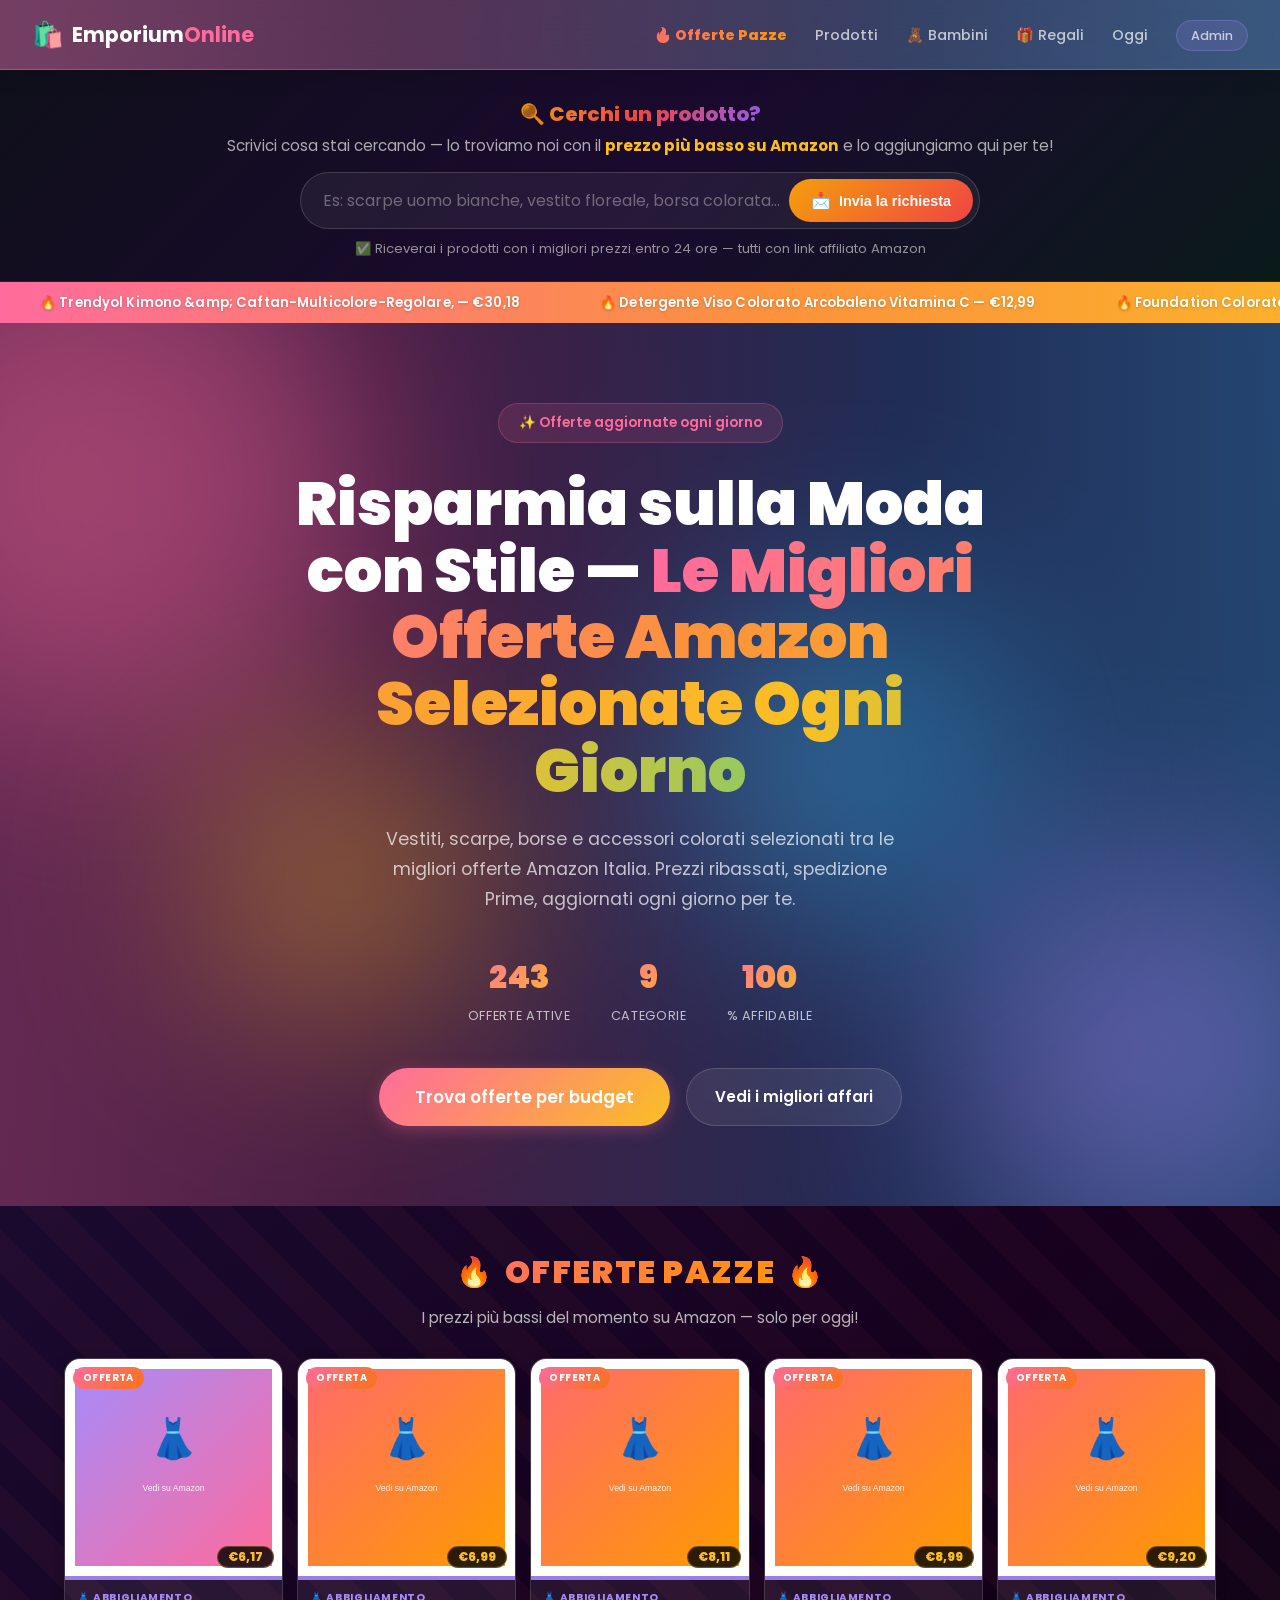
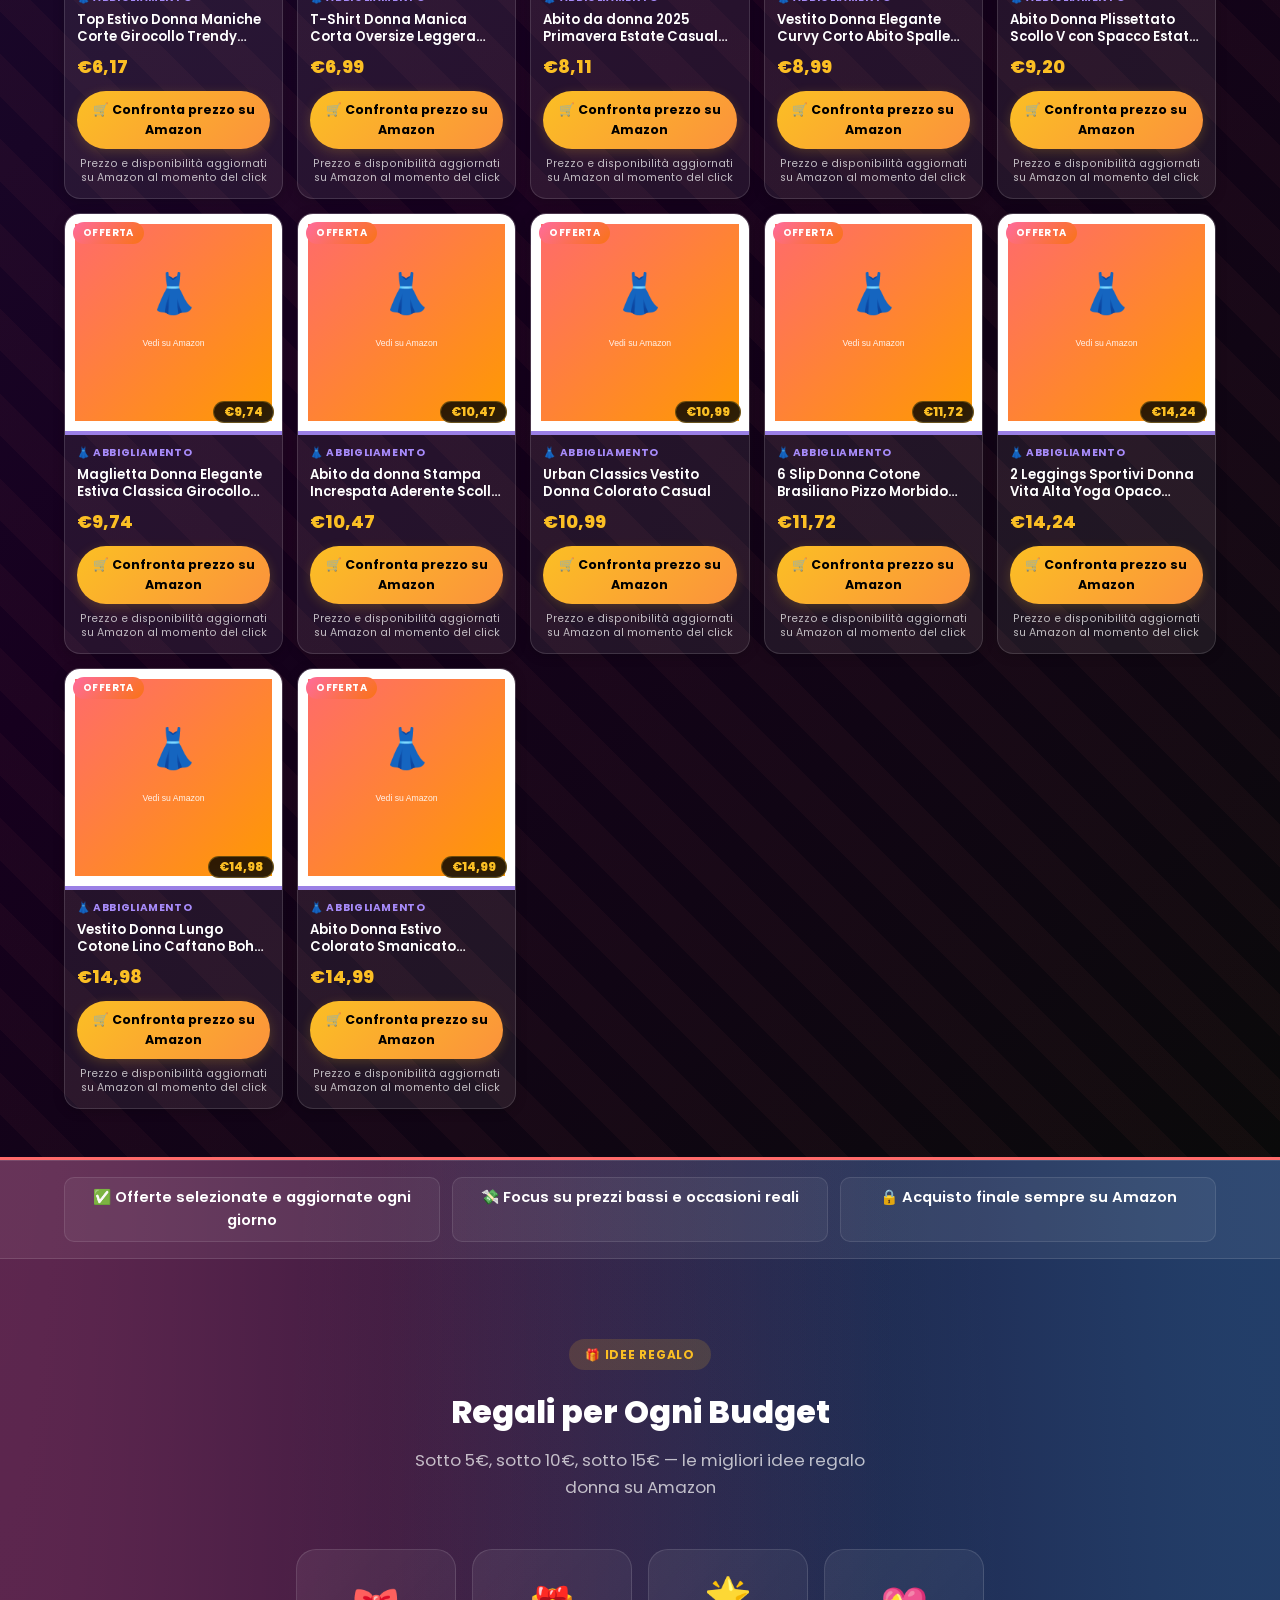
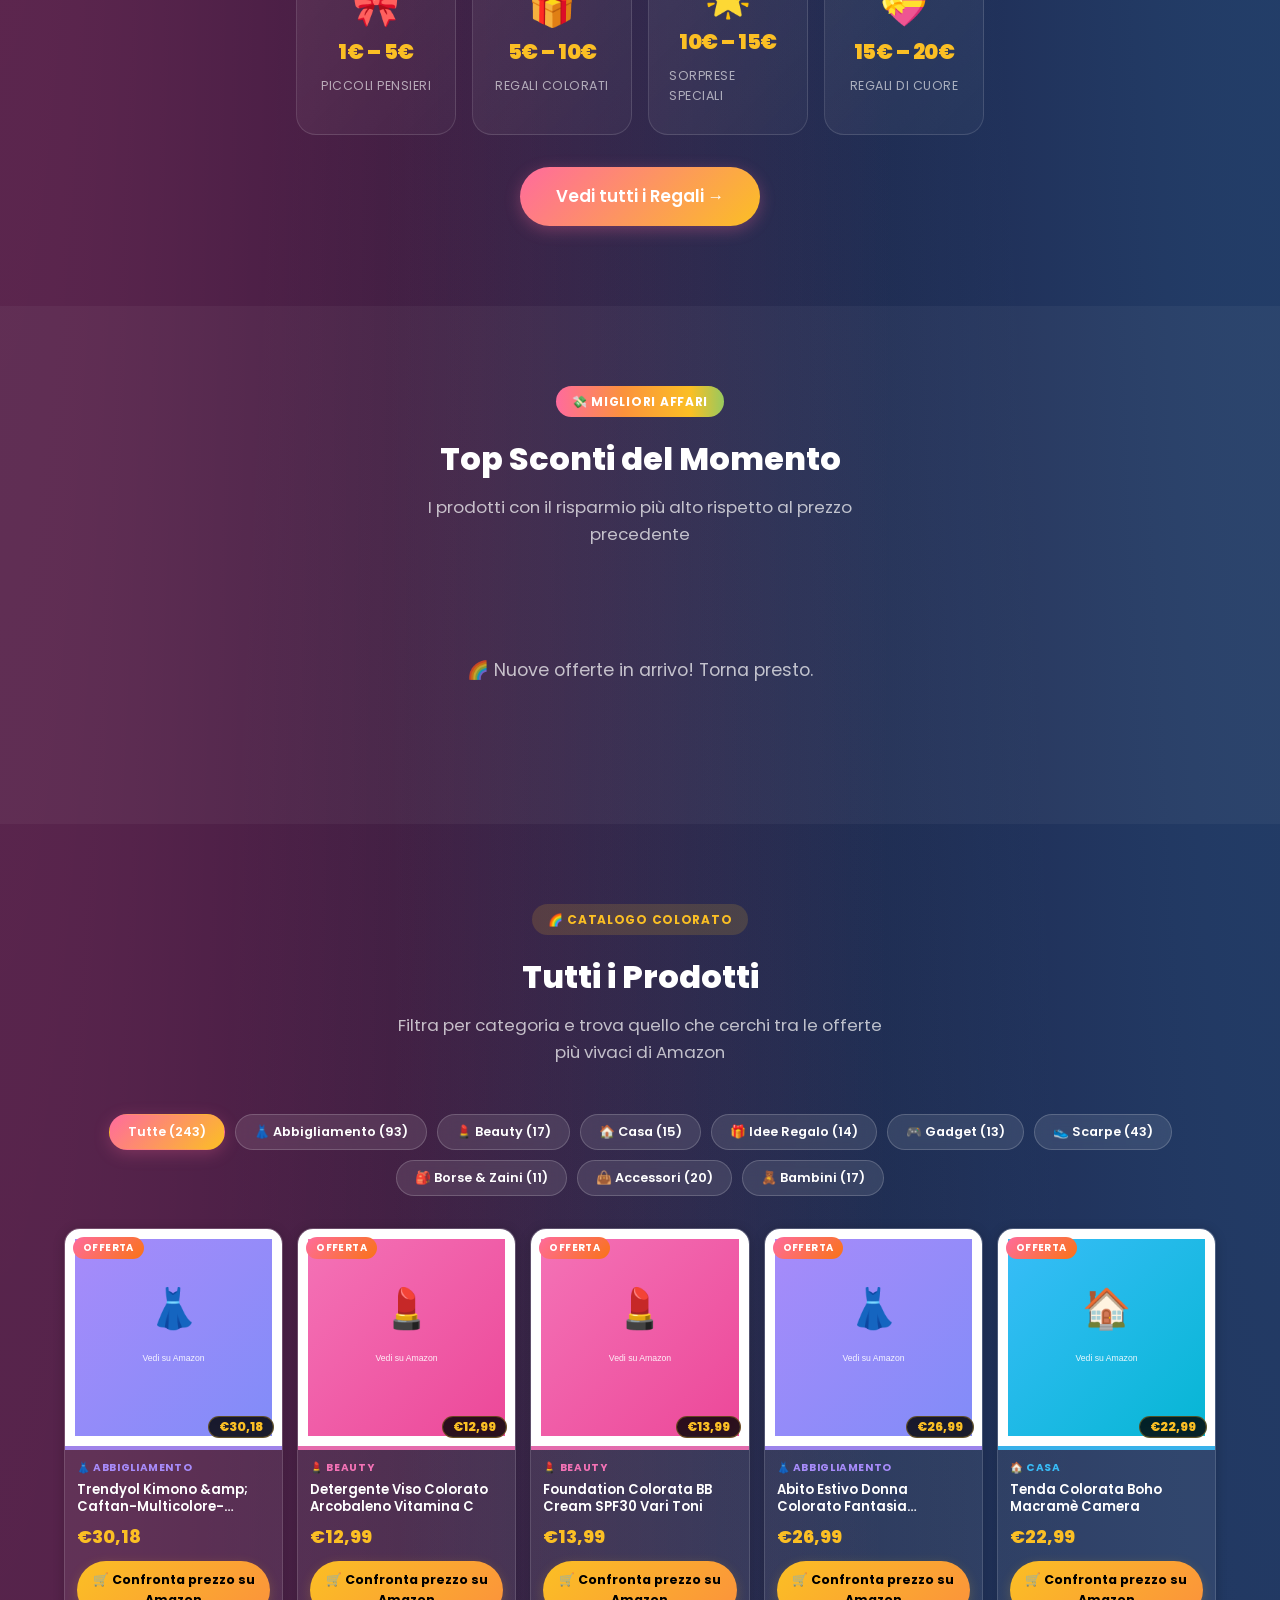
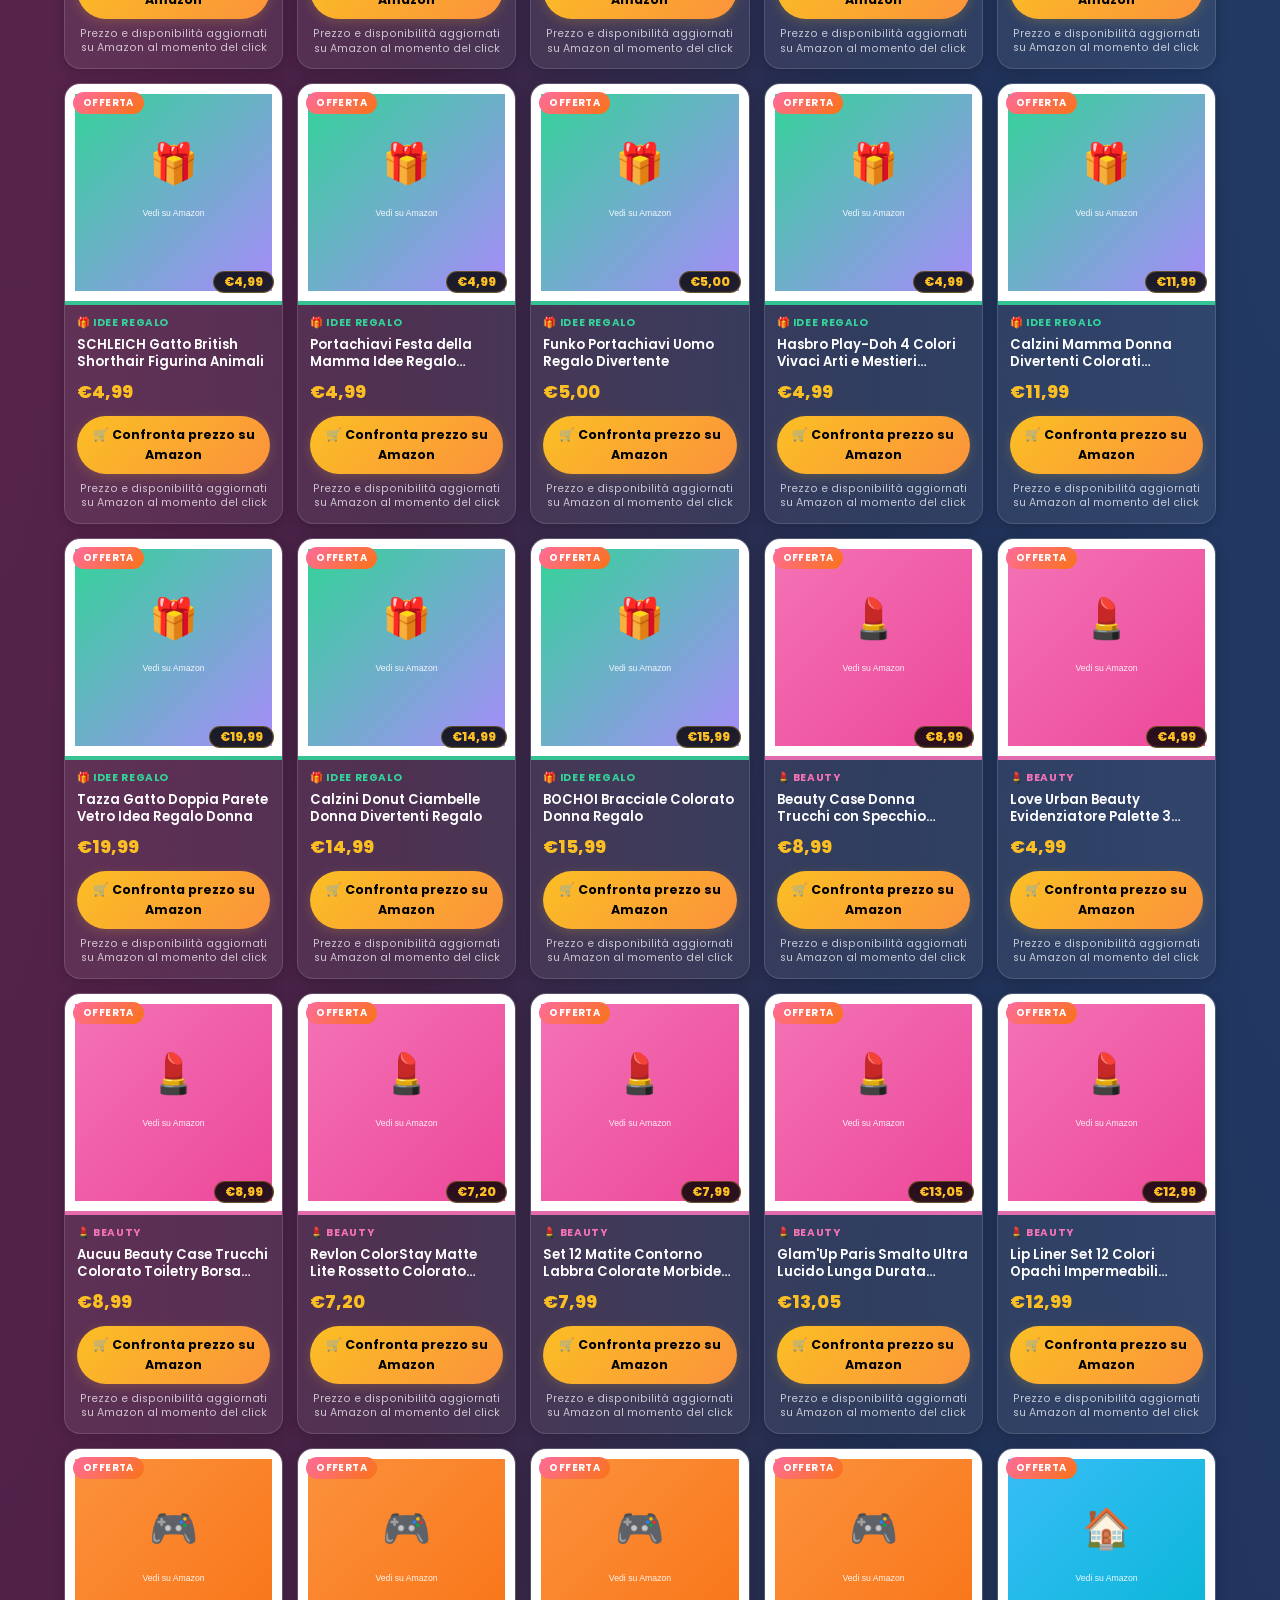
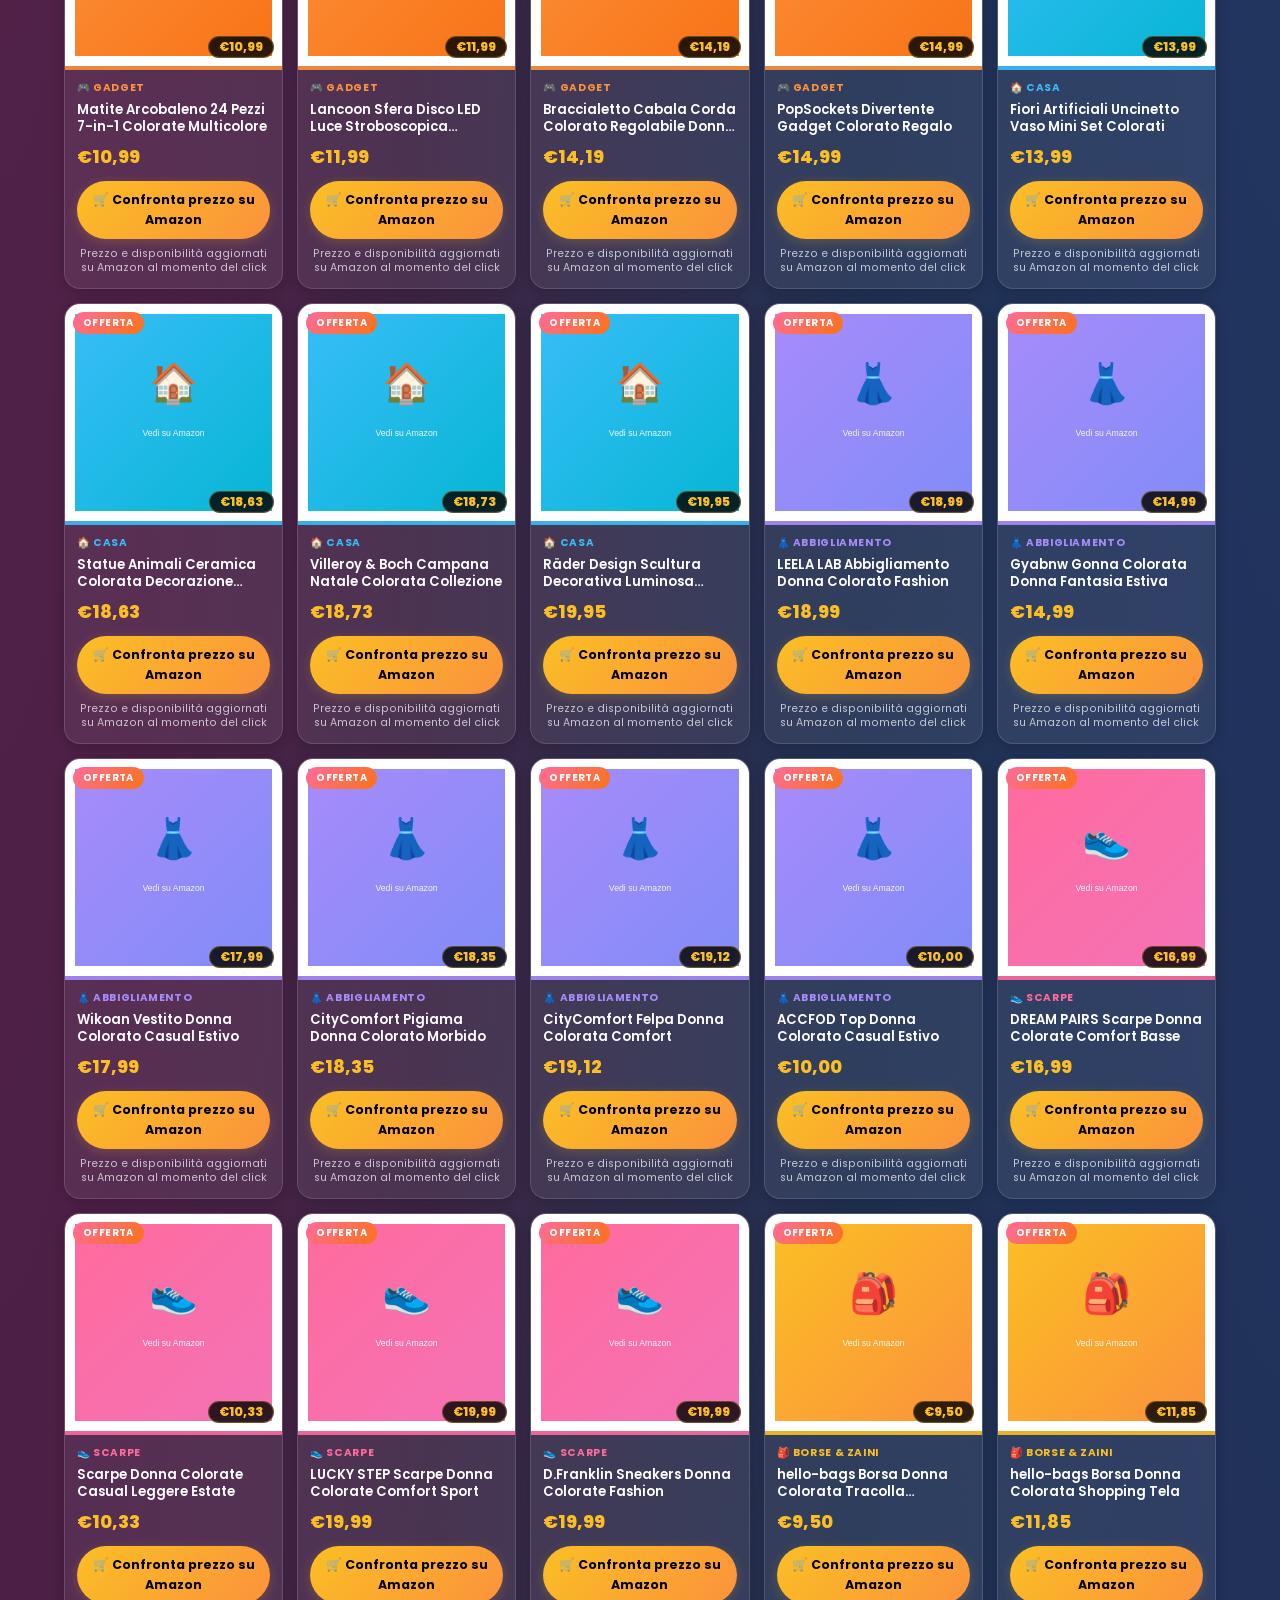
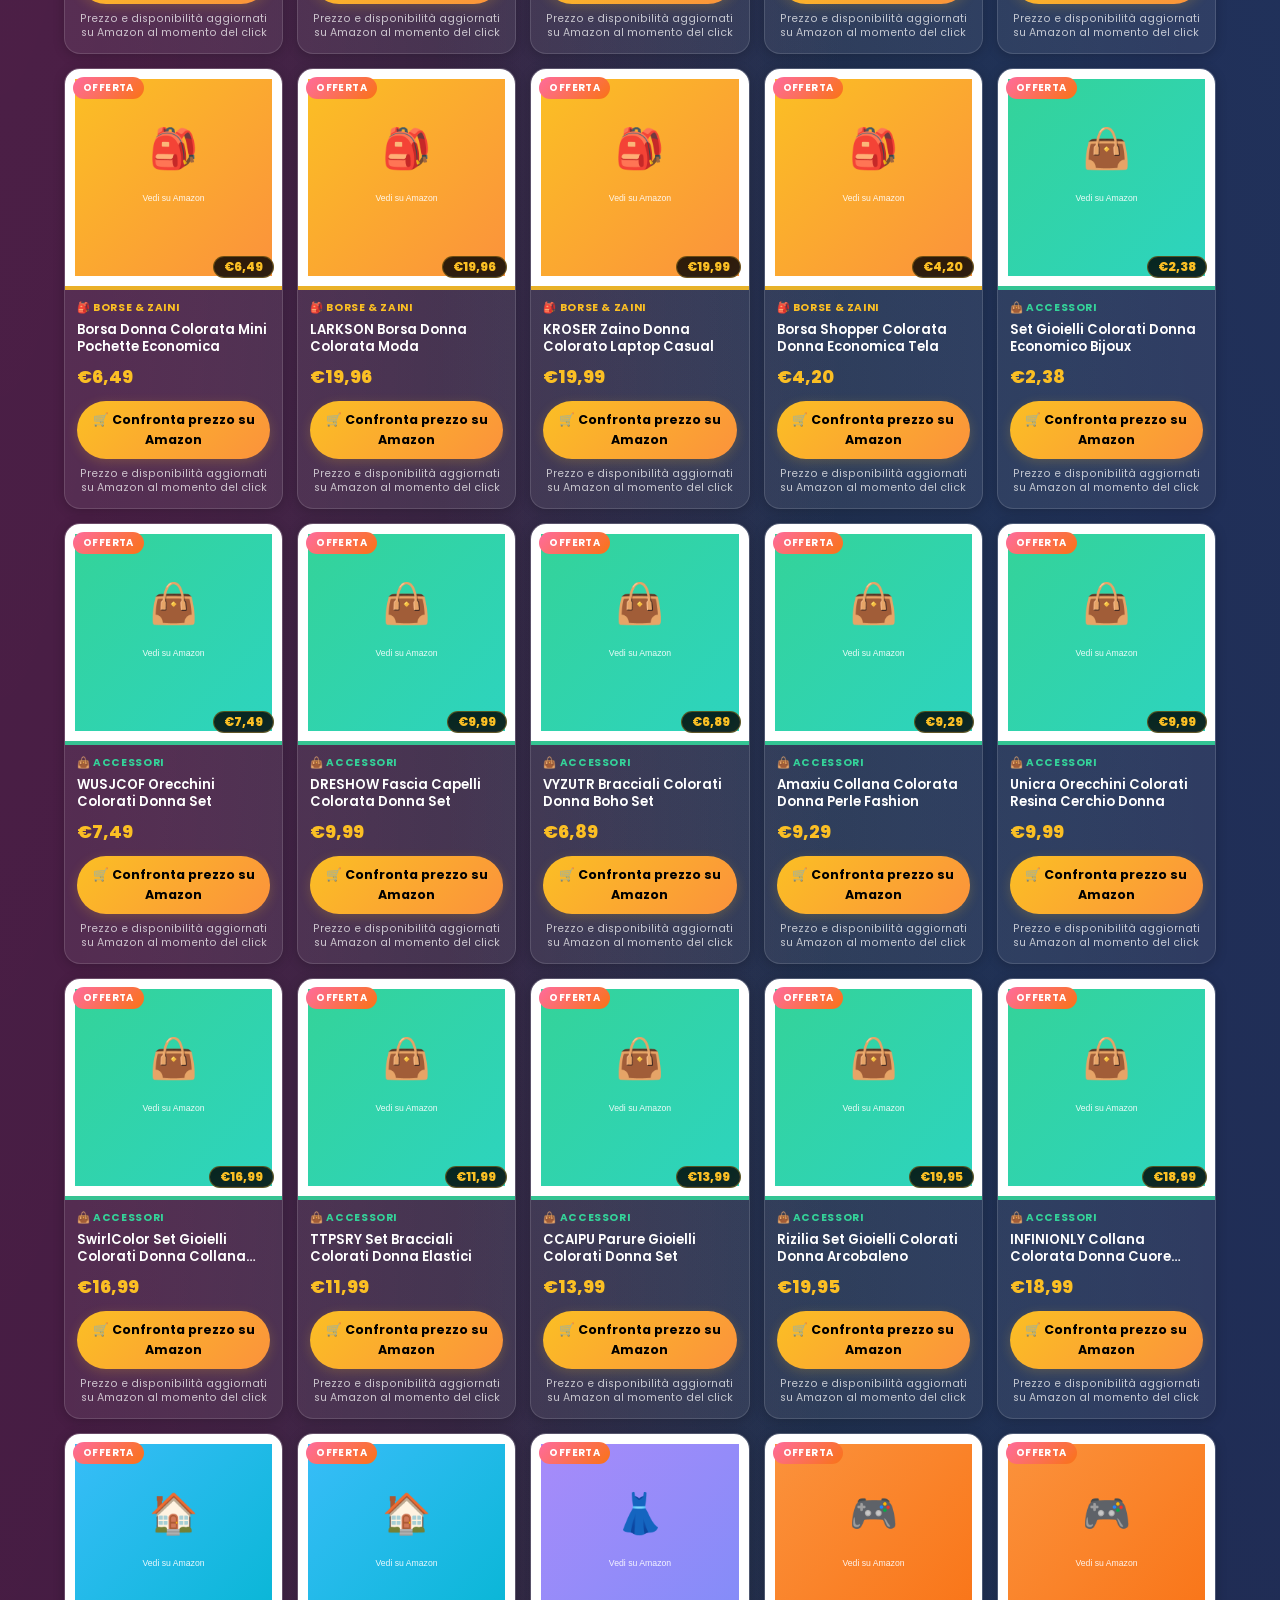
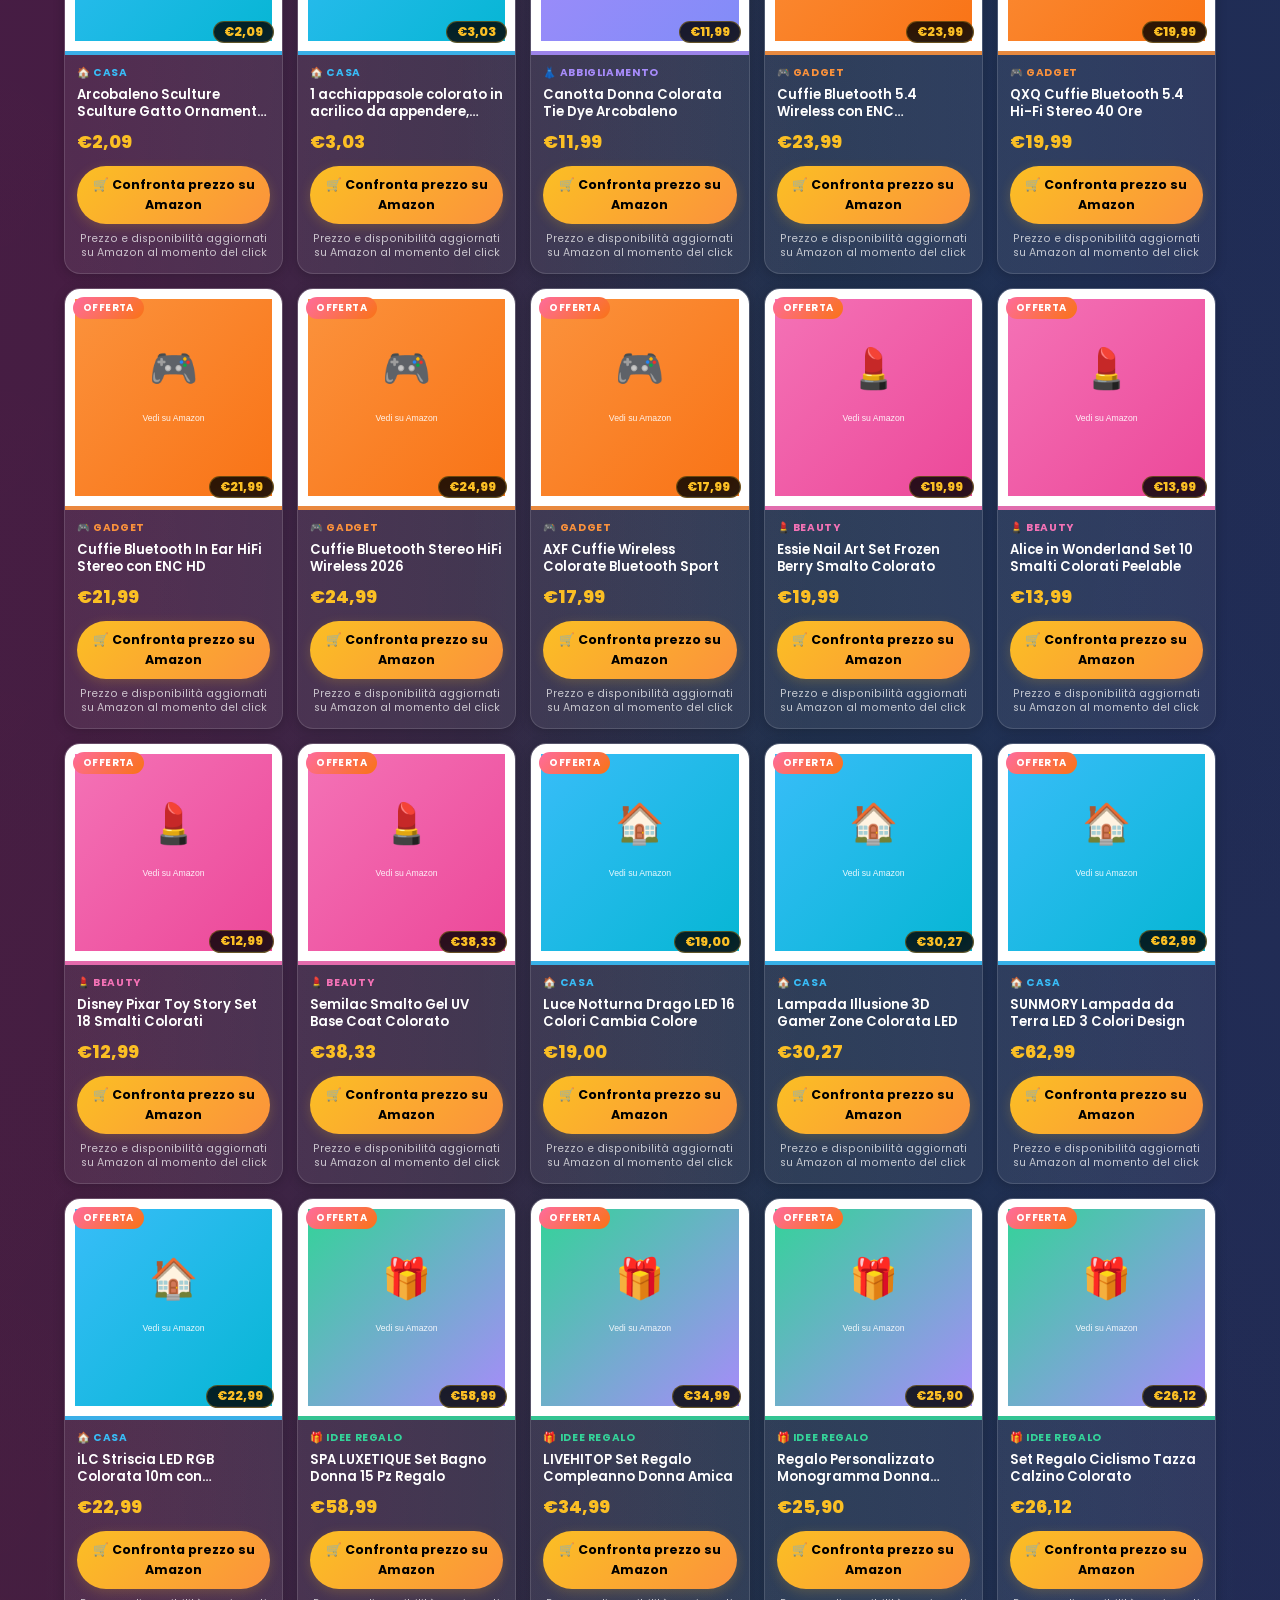
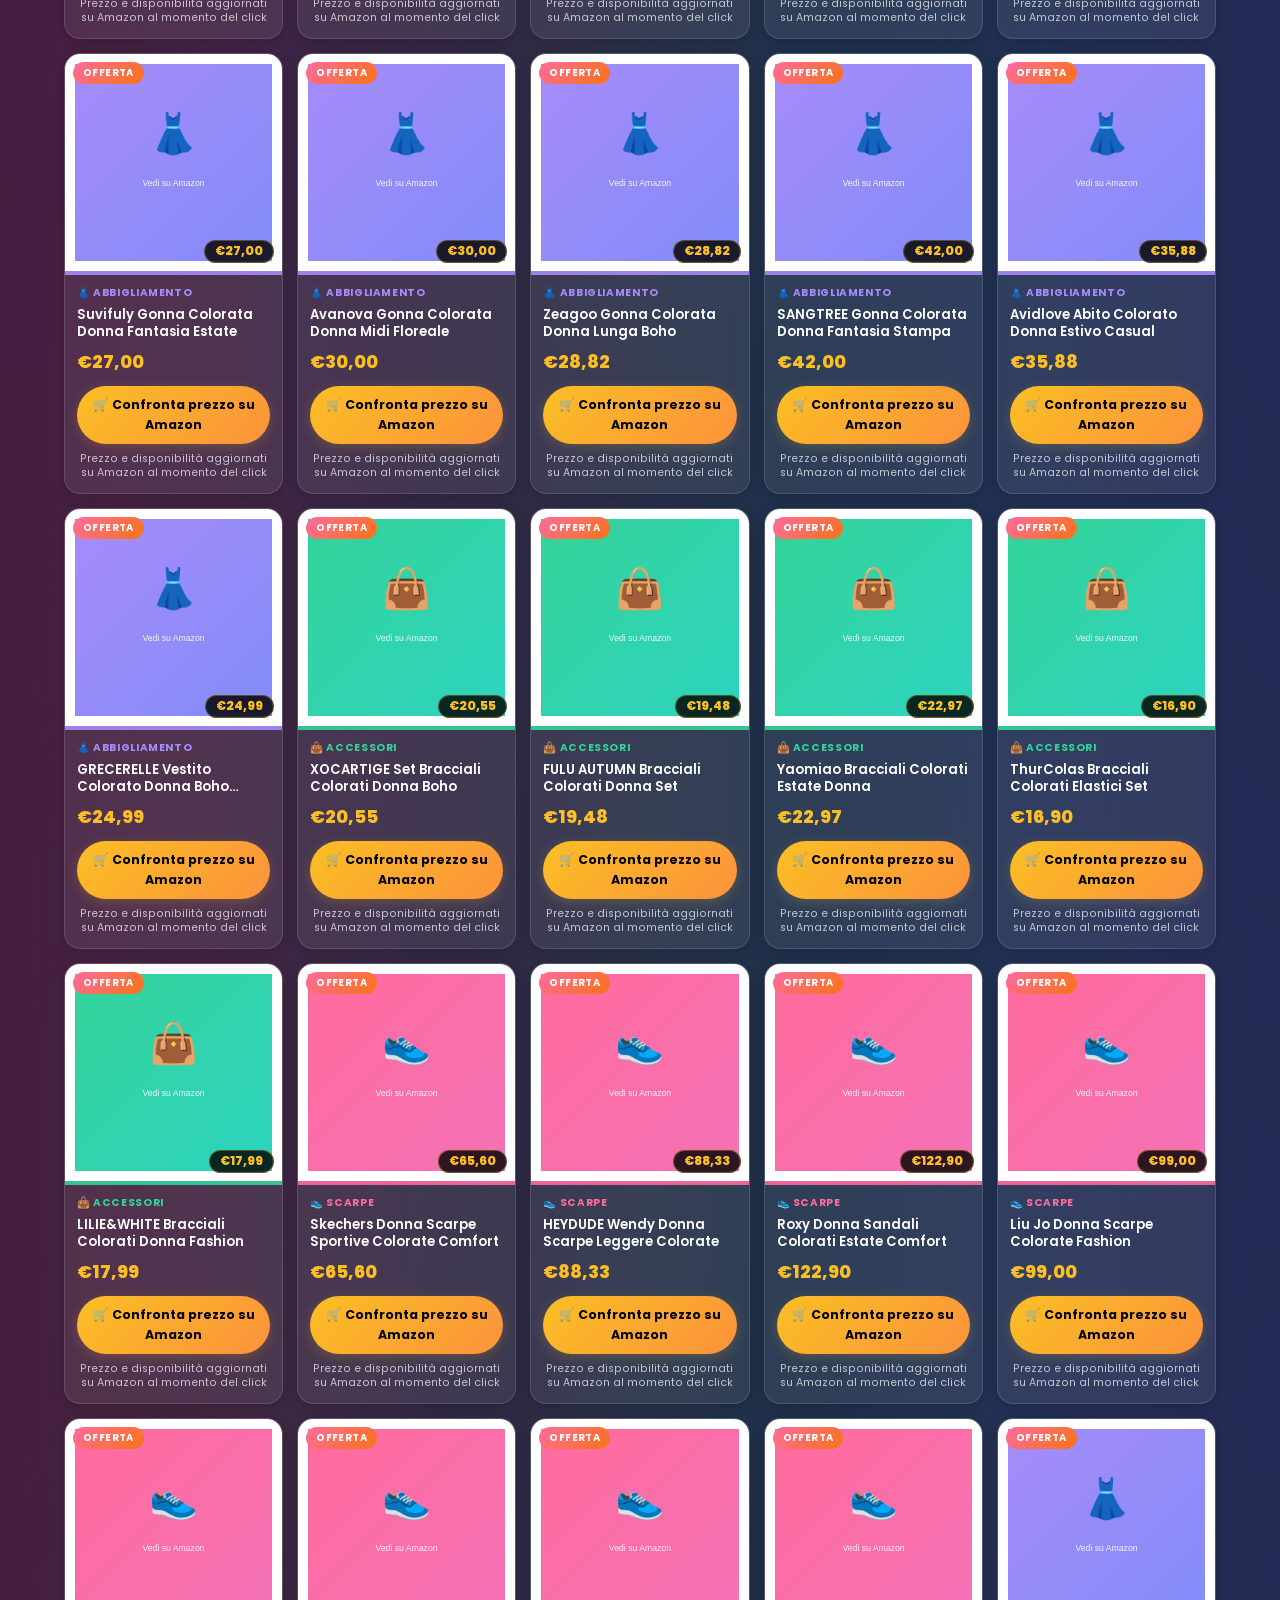
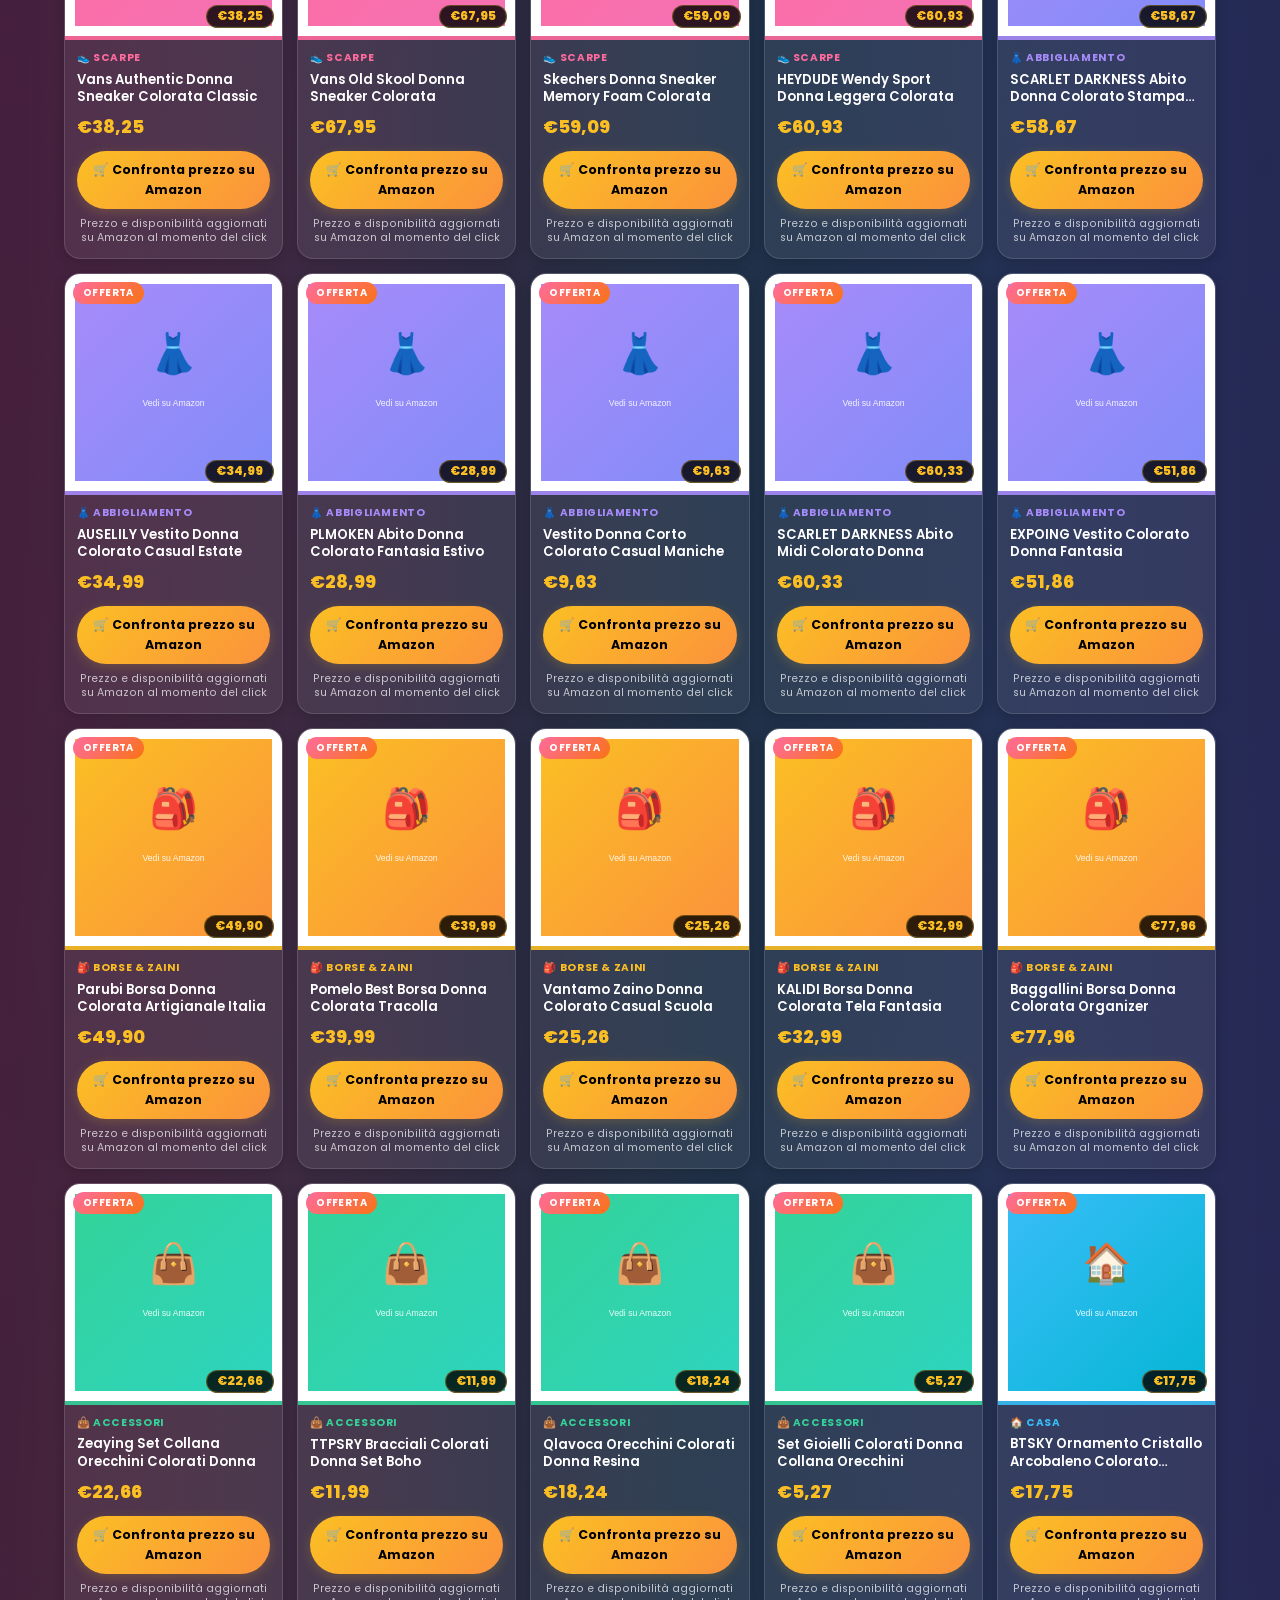
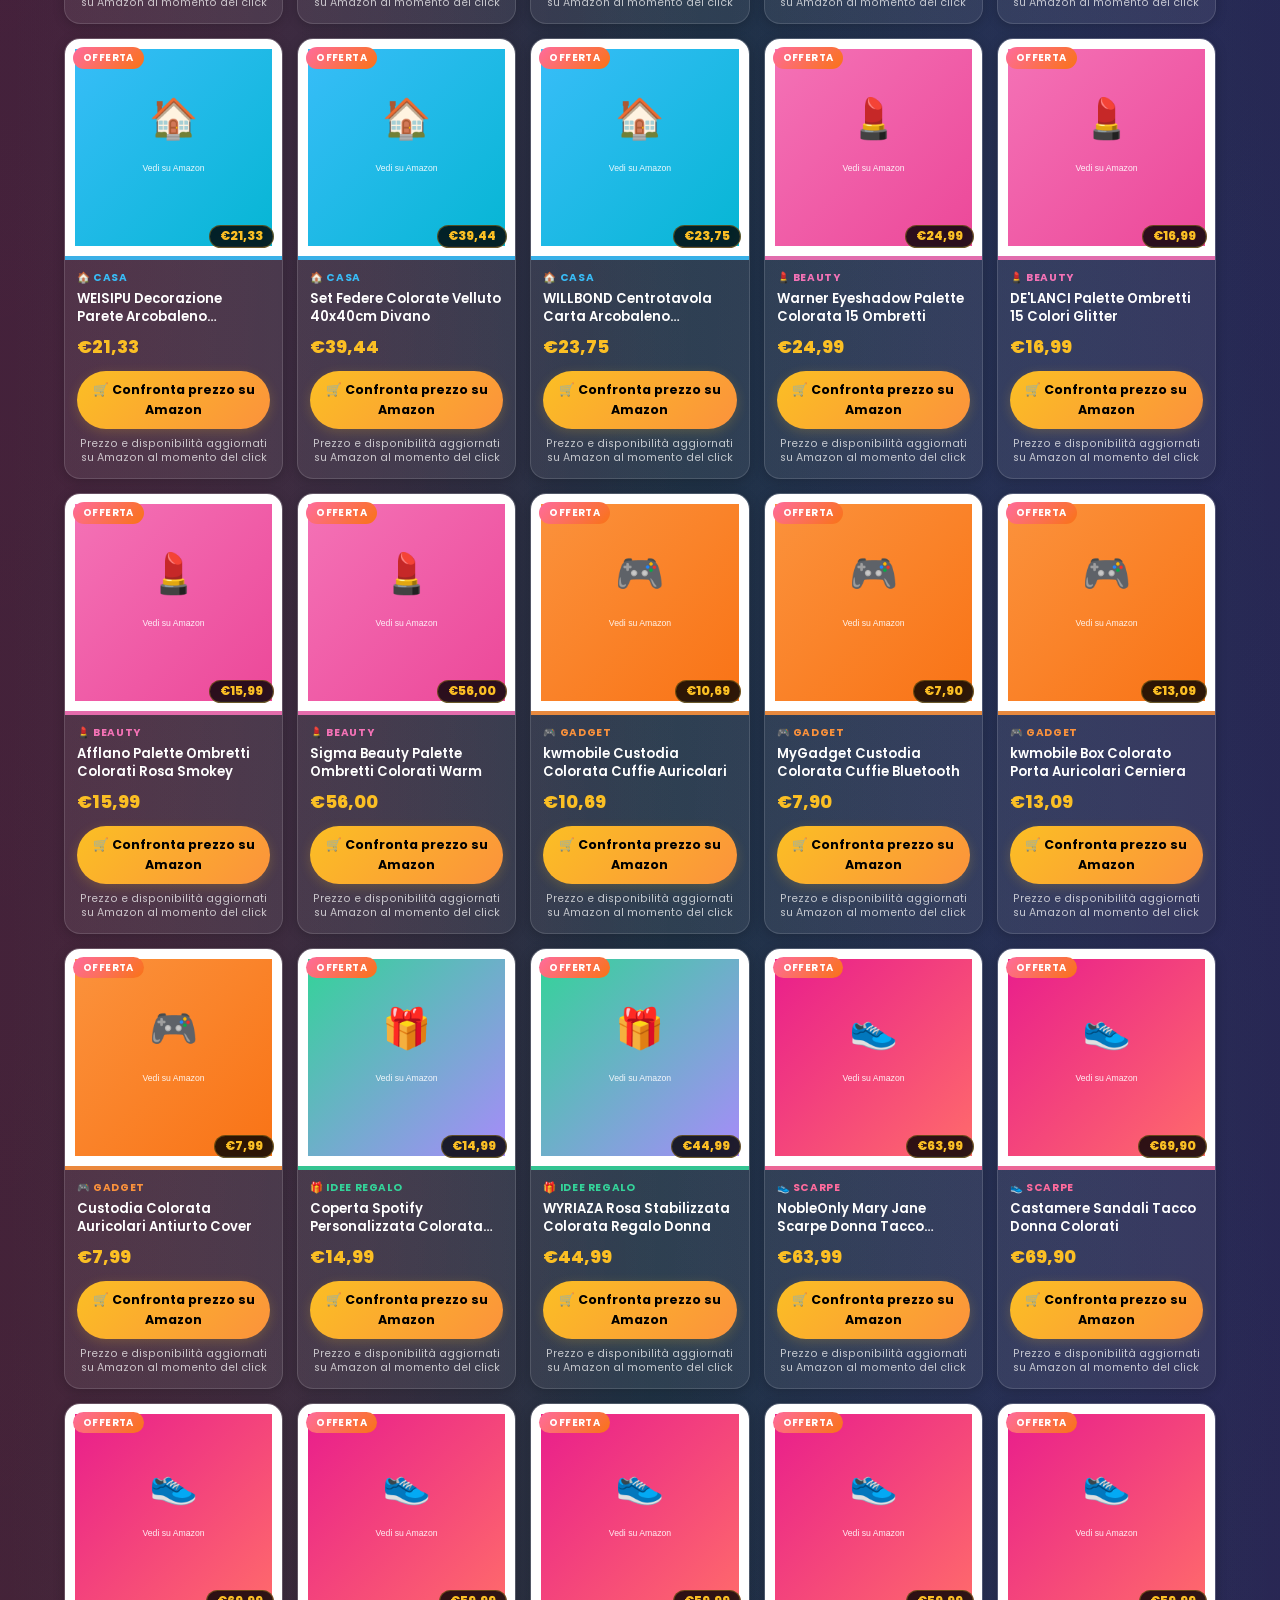
==== commit f826f799: "Aggiorna titolo homepage con headline più d'impatto Nuovo H1/title: "Risparmia sulla Moda con Stile " ====
--- a/index.html
+++ b/index.html
@@ -3,7 +3,7 @@
 <head>
   <meta charset="UTF-8" />
   <meta name="viewport" content="width=device-width, initial-scale=1.0" />
-  <title>Offerte Moda Donna Colorate su Amazon | EmporiumOnline — Aggiornate Ogni Giorno</title>
+  <title>Risparmia sulla Moda con Stile | EmporiumOnline — Le Migliori Offerte Amazon Ogni Giorno</title>
   <meta name="description" content="Scopri le migliori offerte moda donna su Amazon: vestiti colorati, scarpe, borse e accessori selezionati ogni giorno ai prezzi più bassi. Spedizione Prime inclusa." />
   <meta name="keywords" content="offerte moda donna amazon, vestiti donna colorati, scarpe donna offerta, borse colorate amazon, accessori moda donna, abbigliamento donna estate, offerte amazon italia" />
   <meta name="robots" content="index, follow" />
@@ -12,7 +12,7 @@
 
   <!-- Open Graph -->
   <meta property="og:type" content="website" />
-  <meta property="og:title" content="Offerte Moda Donna Colorate su Amazon | EmporiumOnline" />
+  <meta property="og:title" content="Risparmia sulla Moda con Stile | EmporiumOnline — Le Migliori Offerte Amazon" />
   <meta property="og:description" content="Scopri le migliori offerte moda donna su Amazon: vestiti colorati, scarpe, borse e accessori selezionati ogni giorno ai prezzi più bassi." />
   <meta property="og:url" content="https://emporiumonline.it/" />
   <meta property="og:site_name" content="EmporiumOnline" />
@@ -21,7 +21,7 @@
 
   <!-- Twitter -->
   <meta name="twitter:card" content="summary_large_image" />
-  <meta name="twitter:title" content="Offerte Moda Donna Colorate su Amazon | EmporiumOnline" />
+  <meta name="twitter:title" content="Risparmia sulla Moda con Stile | EmporiumOnline — Le Migliori Offerte Amazon" />
   <meta name="twitter:description" content="Vestiti, scarpe, borse e accessori colorati da Amazon aggiornati ogni giorno. Prezzi più bassi garantiti." />
 
   <!-- Schema.org WebSite -->
@@ -169,7 +169,7 @@
     </div>
     <div class="hero-content">
       <div class="hero-badge">&#x2728; Offerte aggiornate ogni giorno</div>
-      <h1>Offerte Moda Donna Colorate su Amazon — <span class="gradient-text">Aggiornate Ogni Giorno</span></h1>
+      <h1>Risparmia sulla Moda con Stile — <span class="gradient-text">Le Migliori Offerte Amazon Selezionate Ogni Giorno</span></h1>
       <p>Vestiti, scarpe, borse e accessori colorati selezionati tra le migliori offerte Amazon Italia. Prezzi ribassati, spedizione Prime, aggiornati ogni giorno per te.</p>
       <div class="hero-stats">
         <div class="stat">
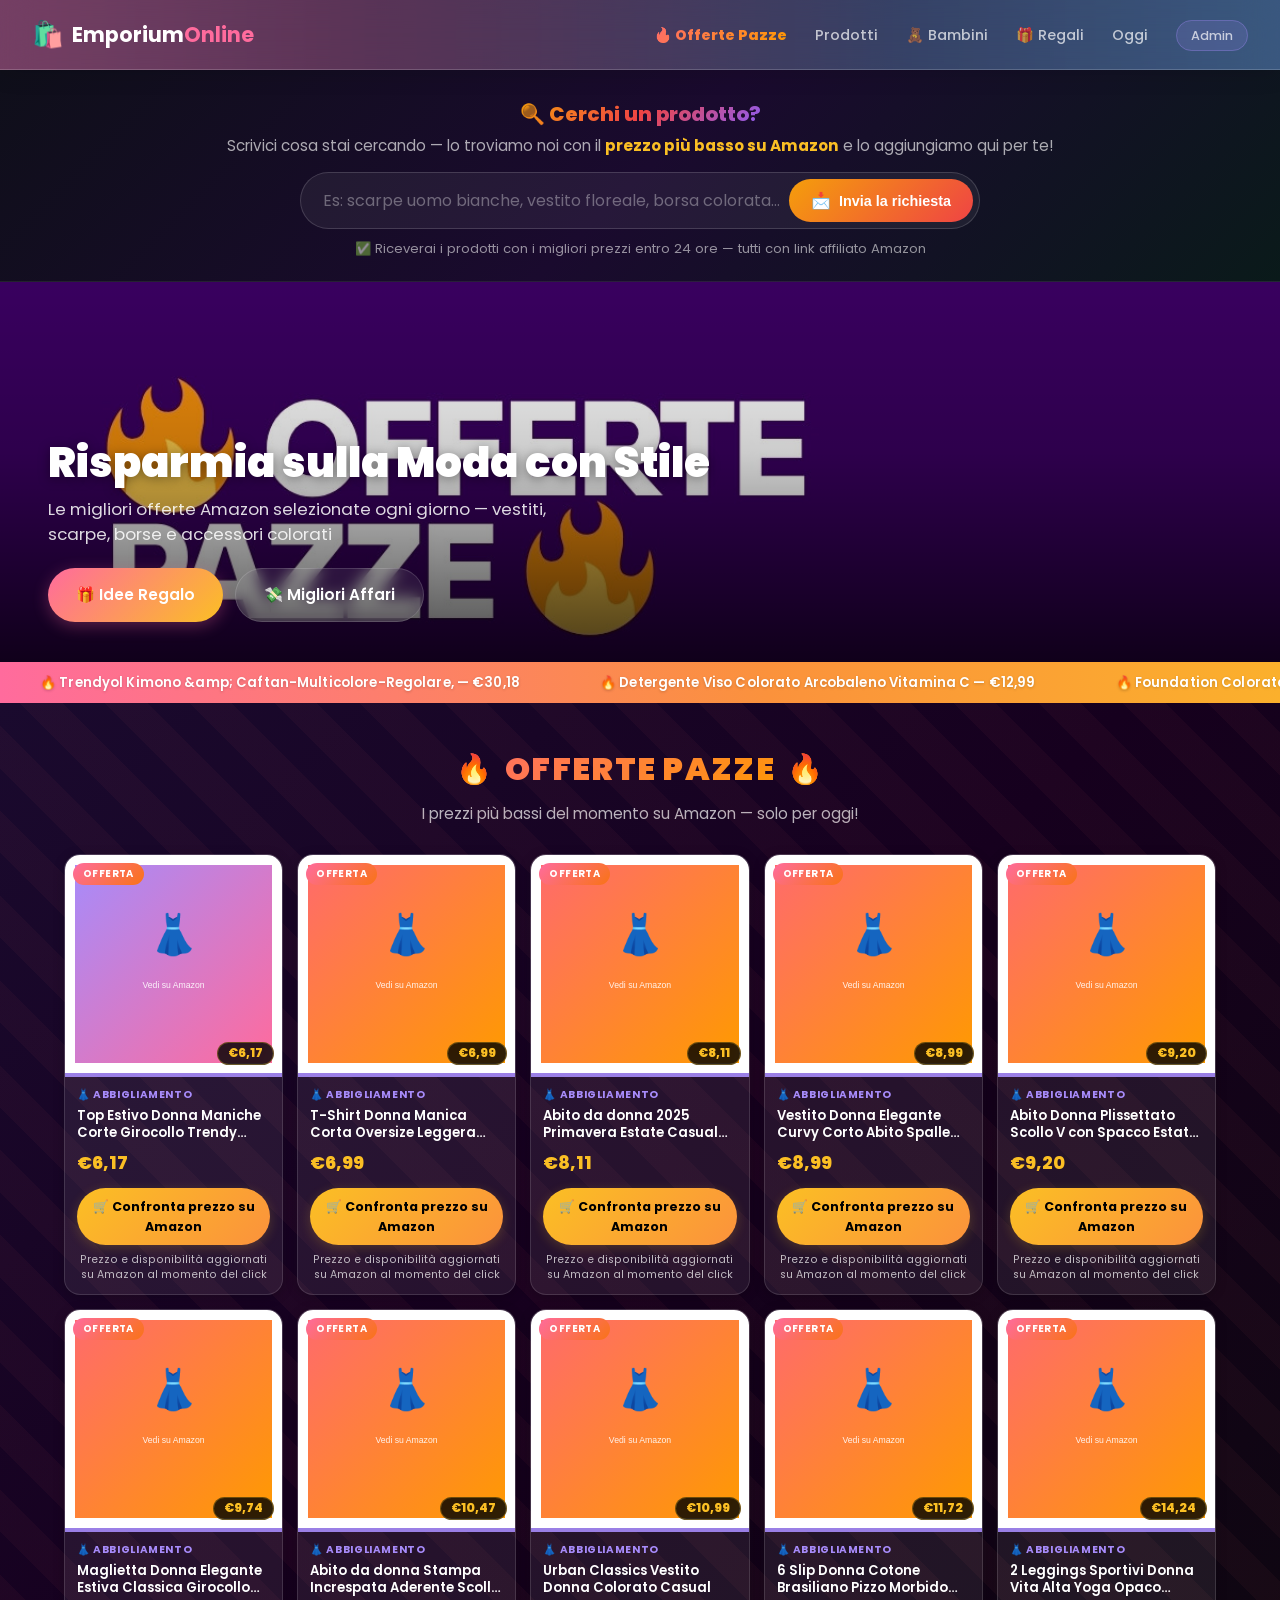
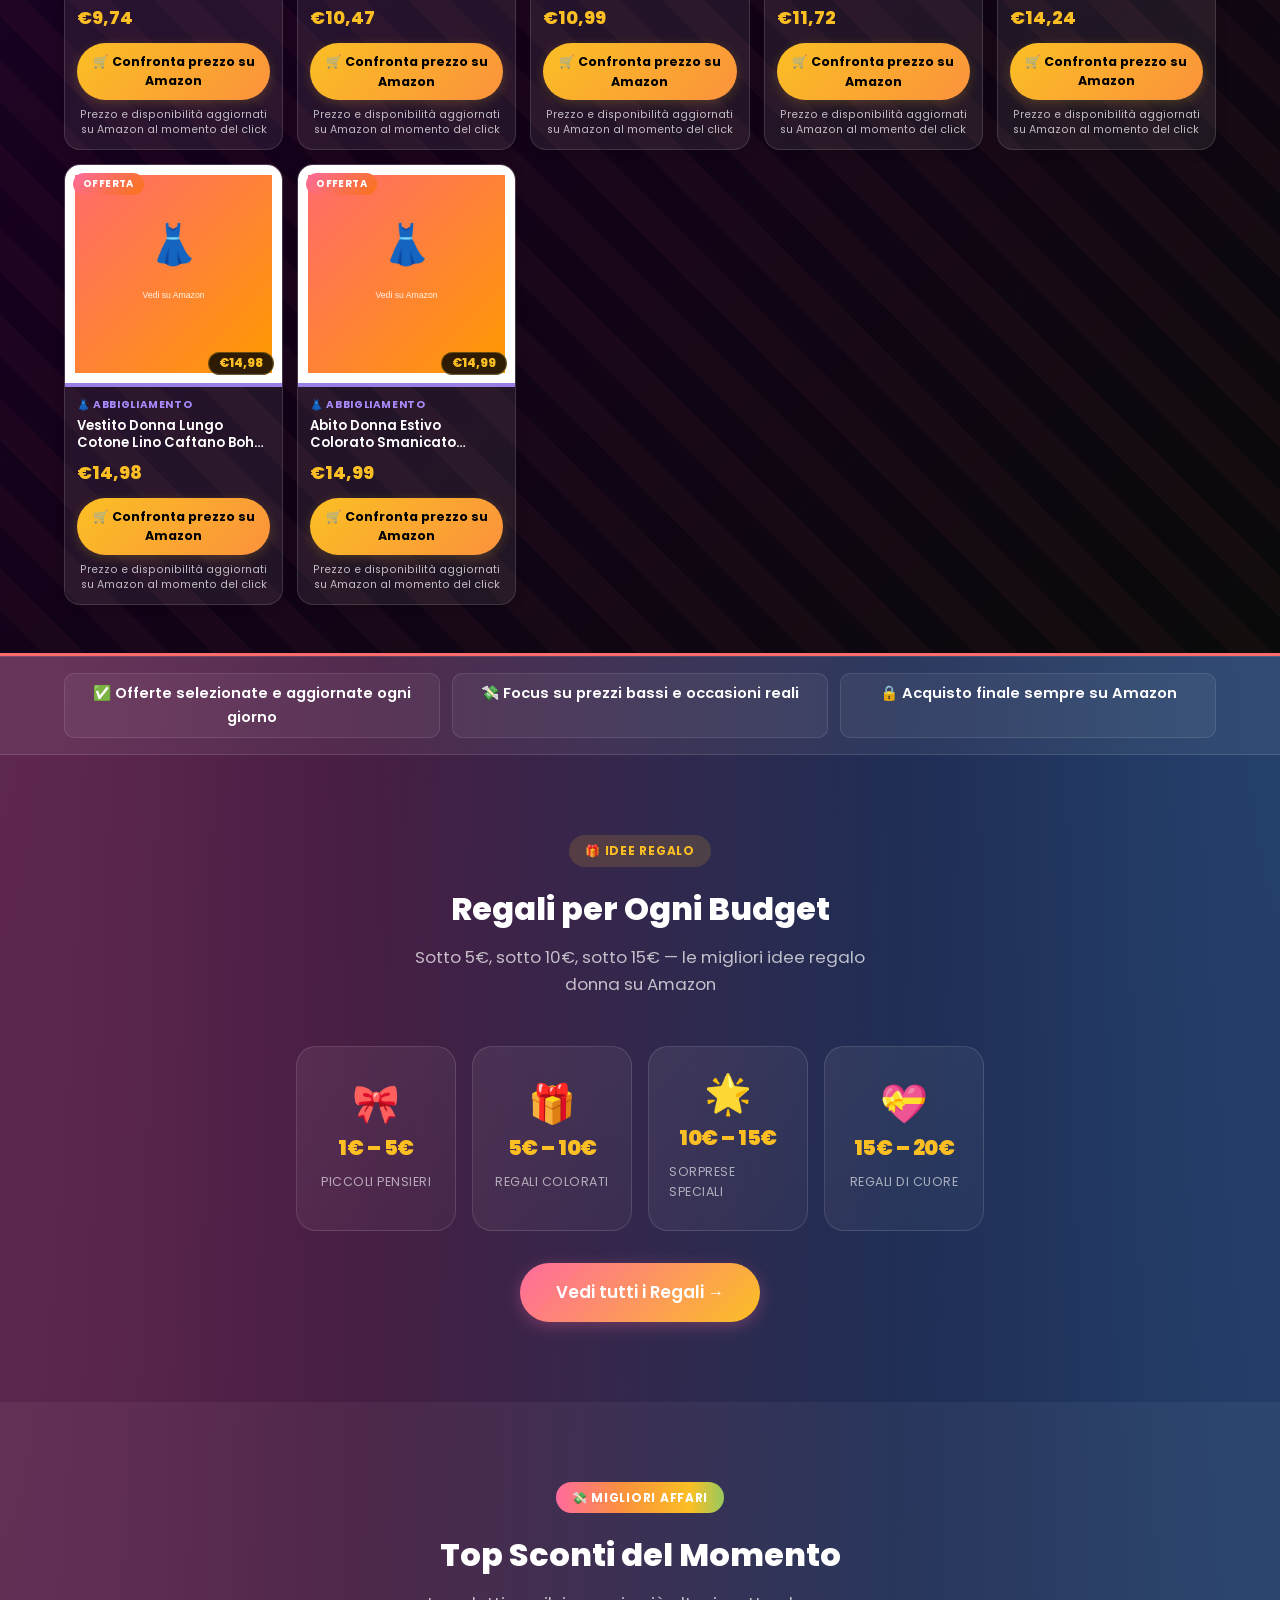
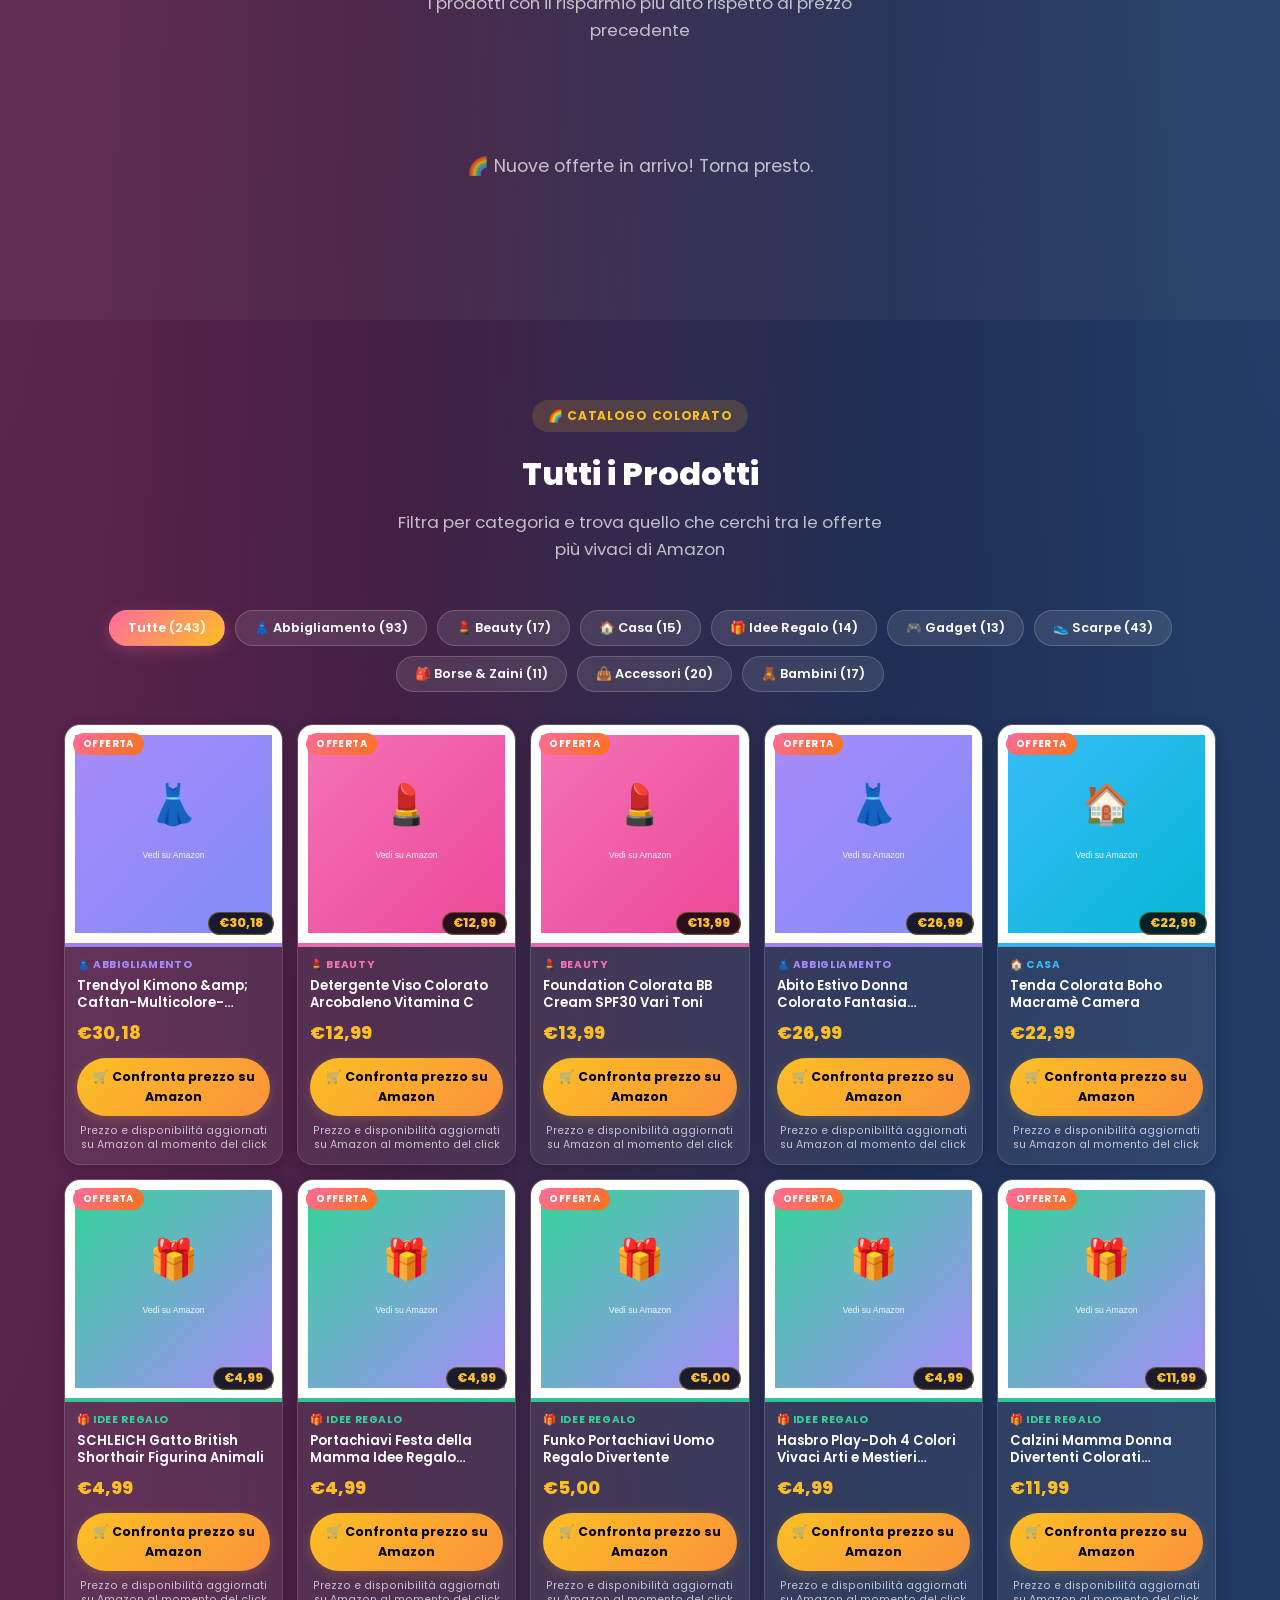
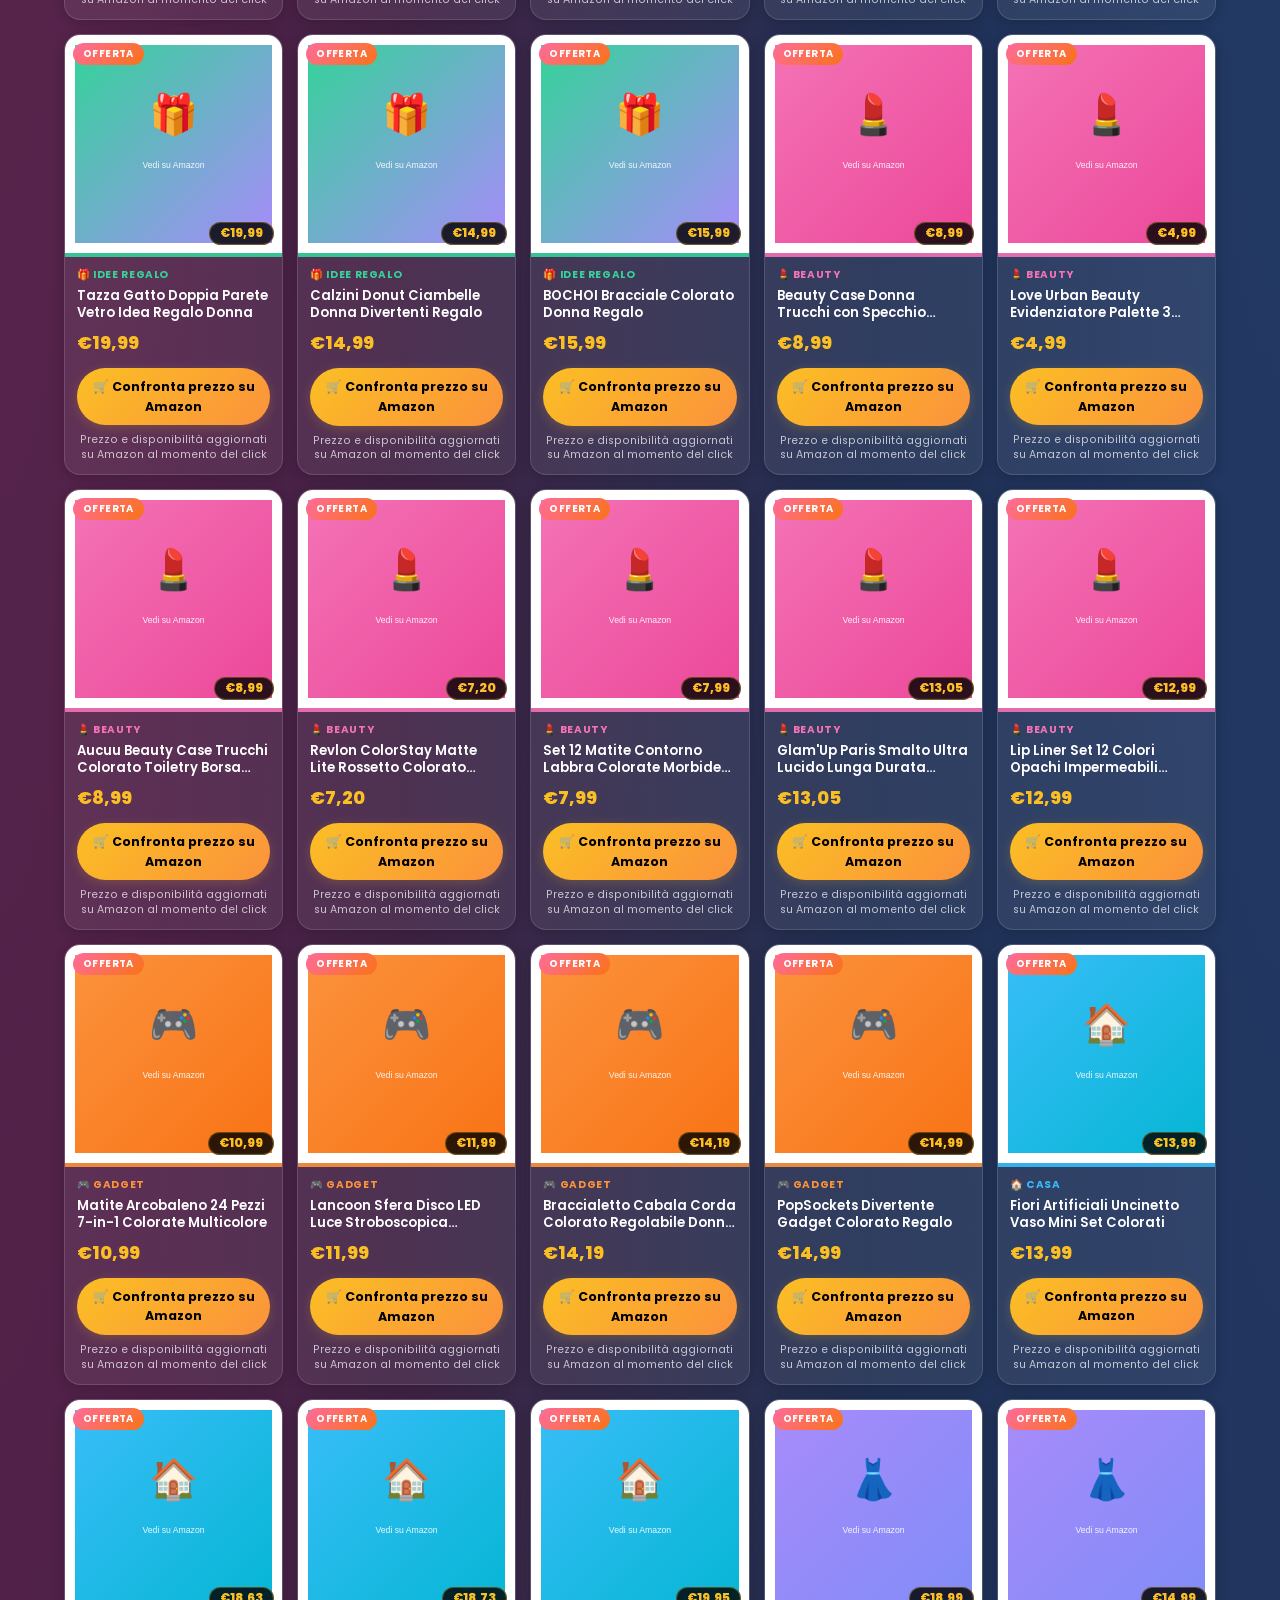
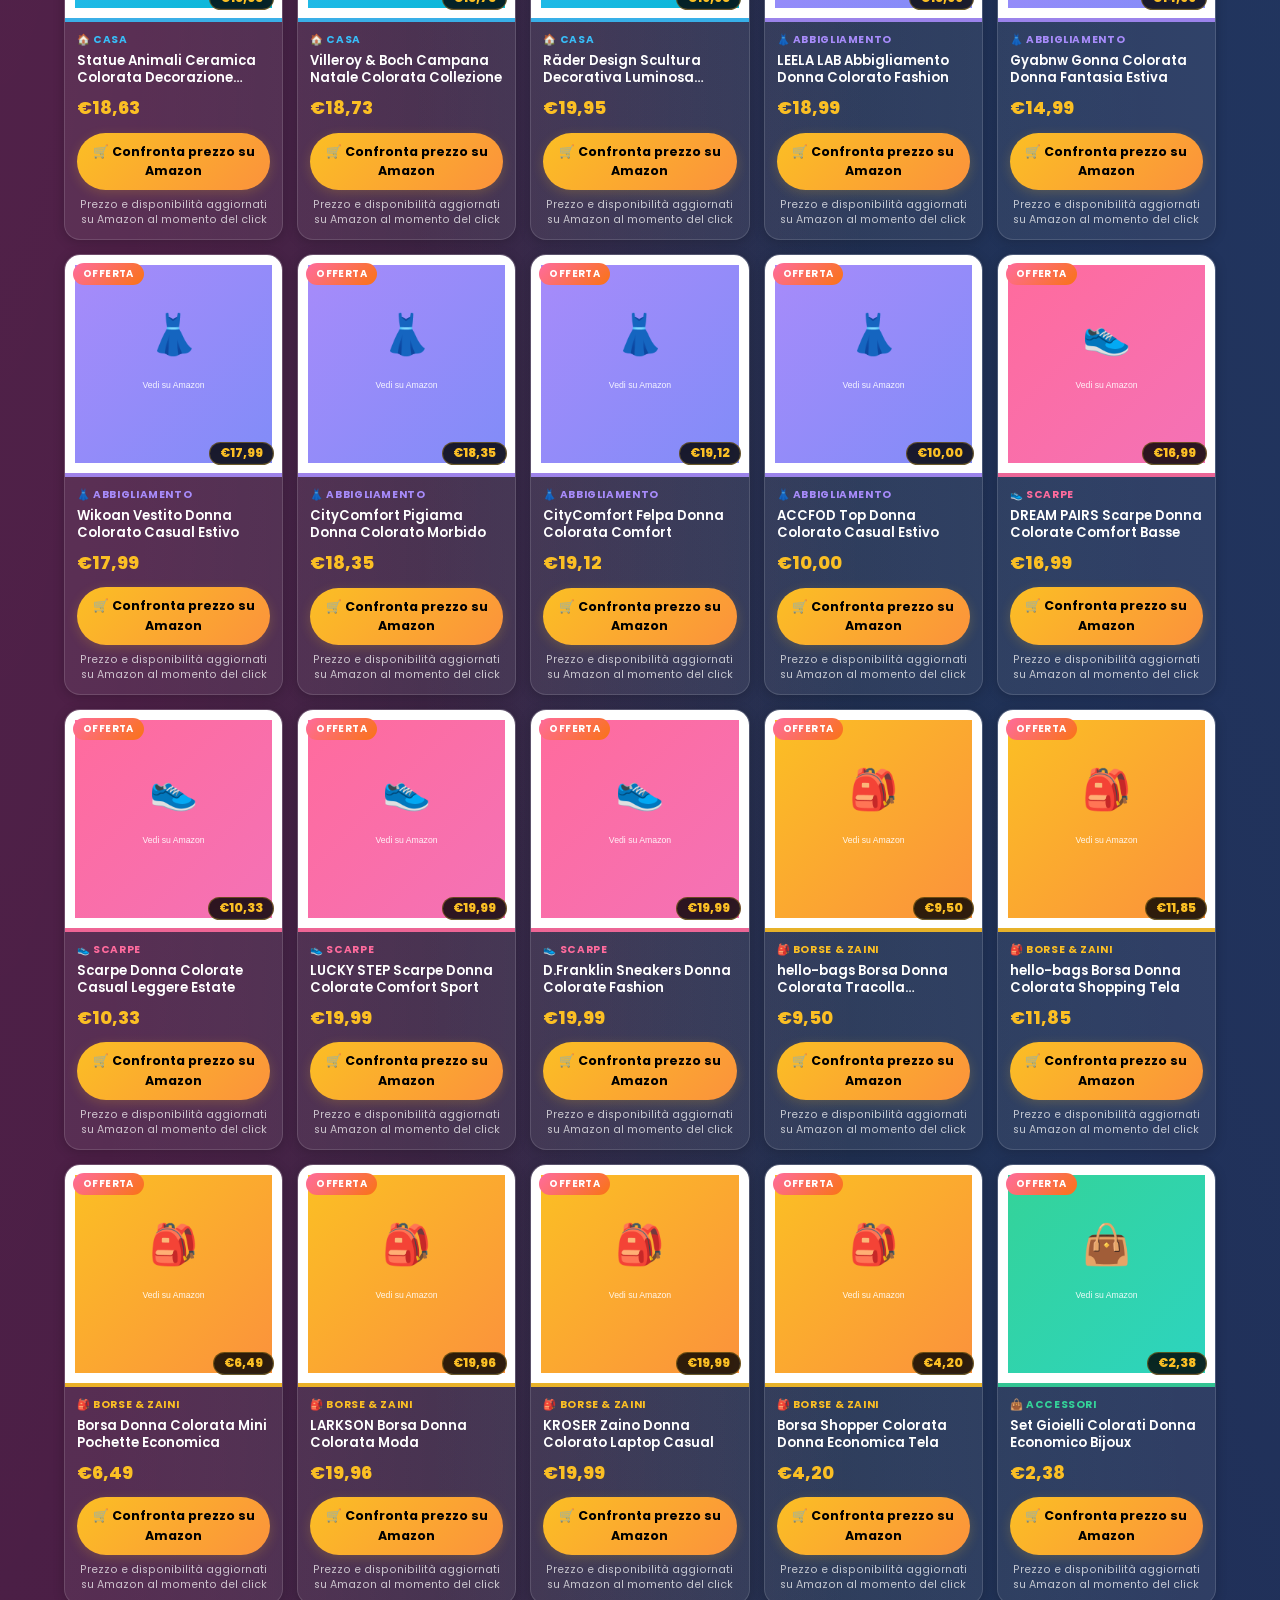
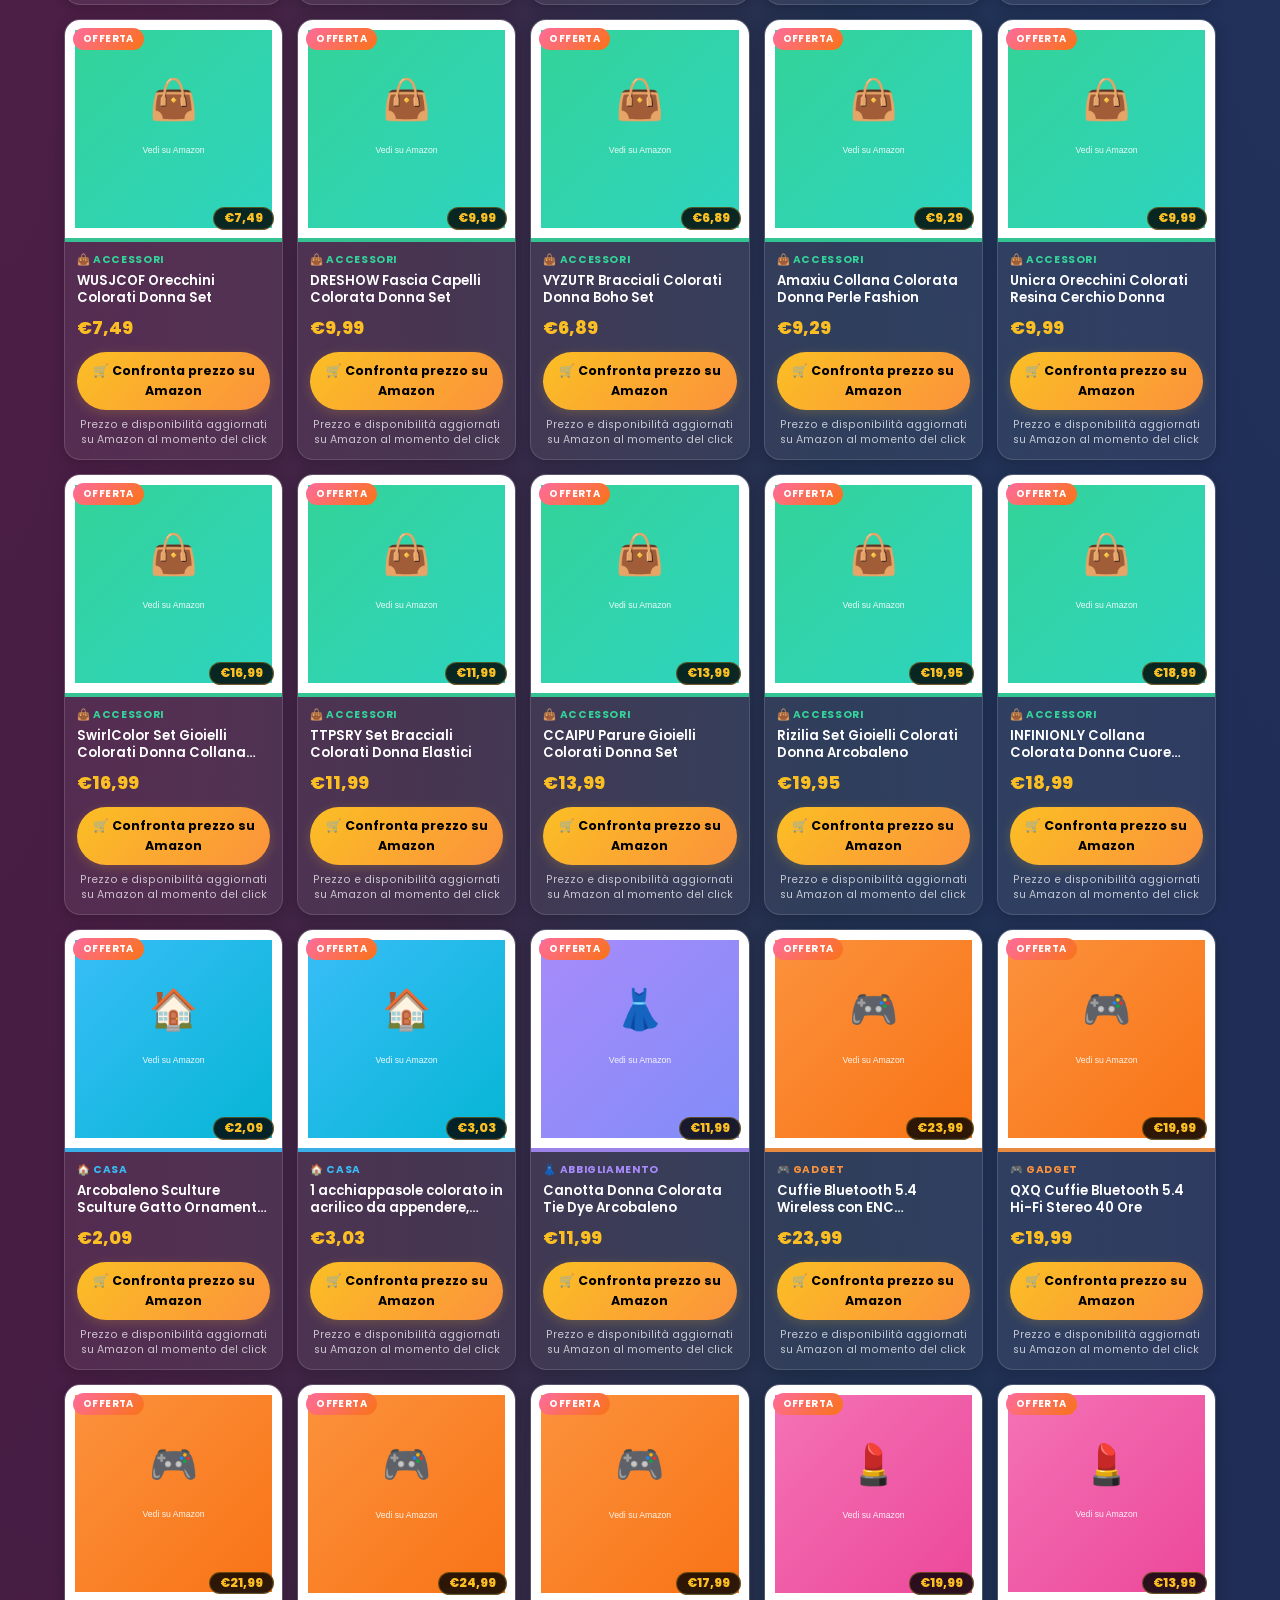
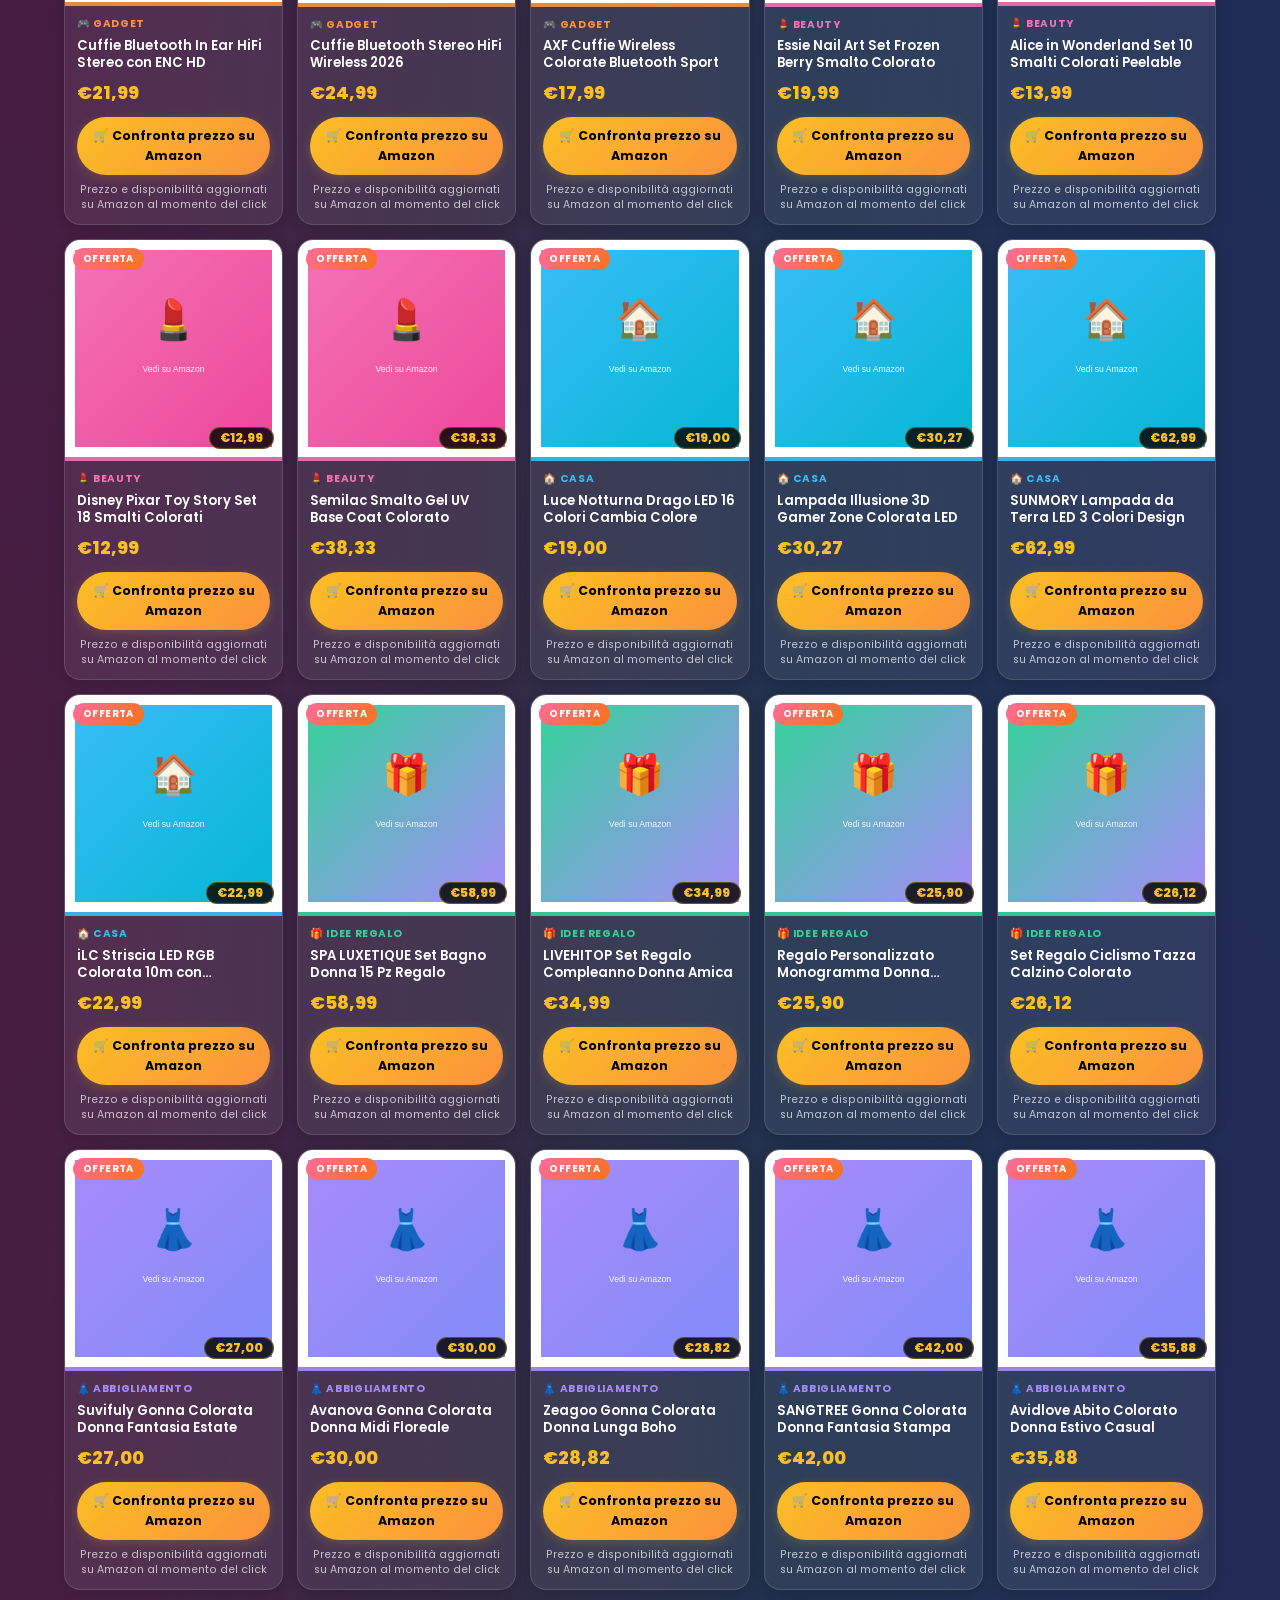
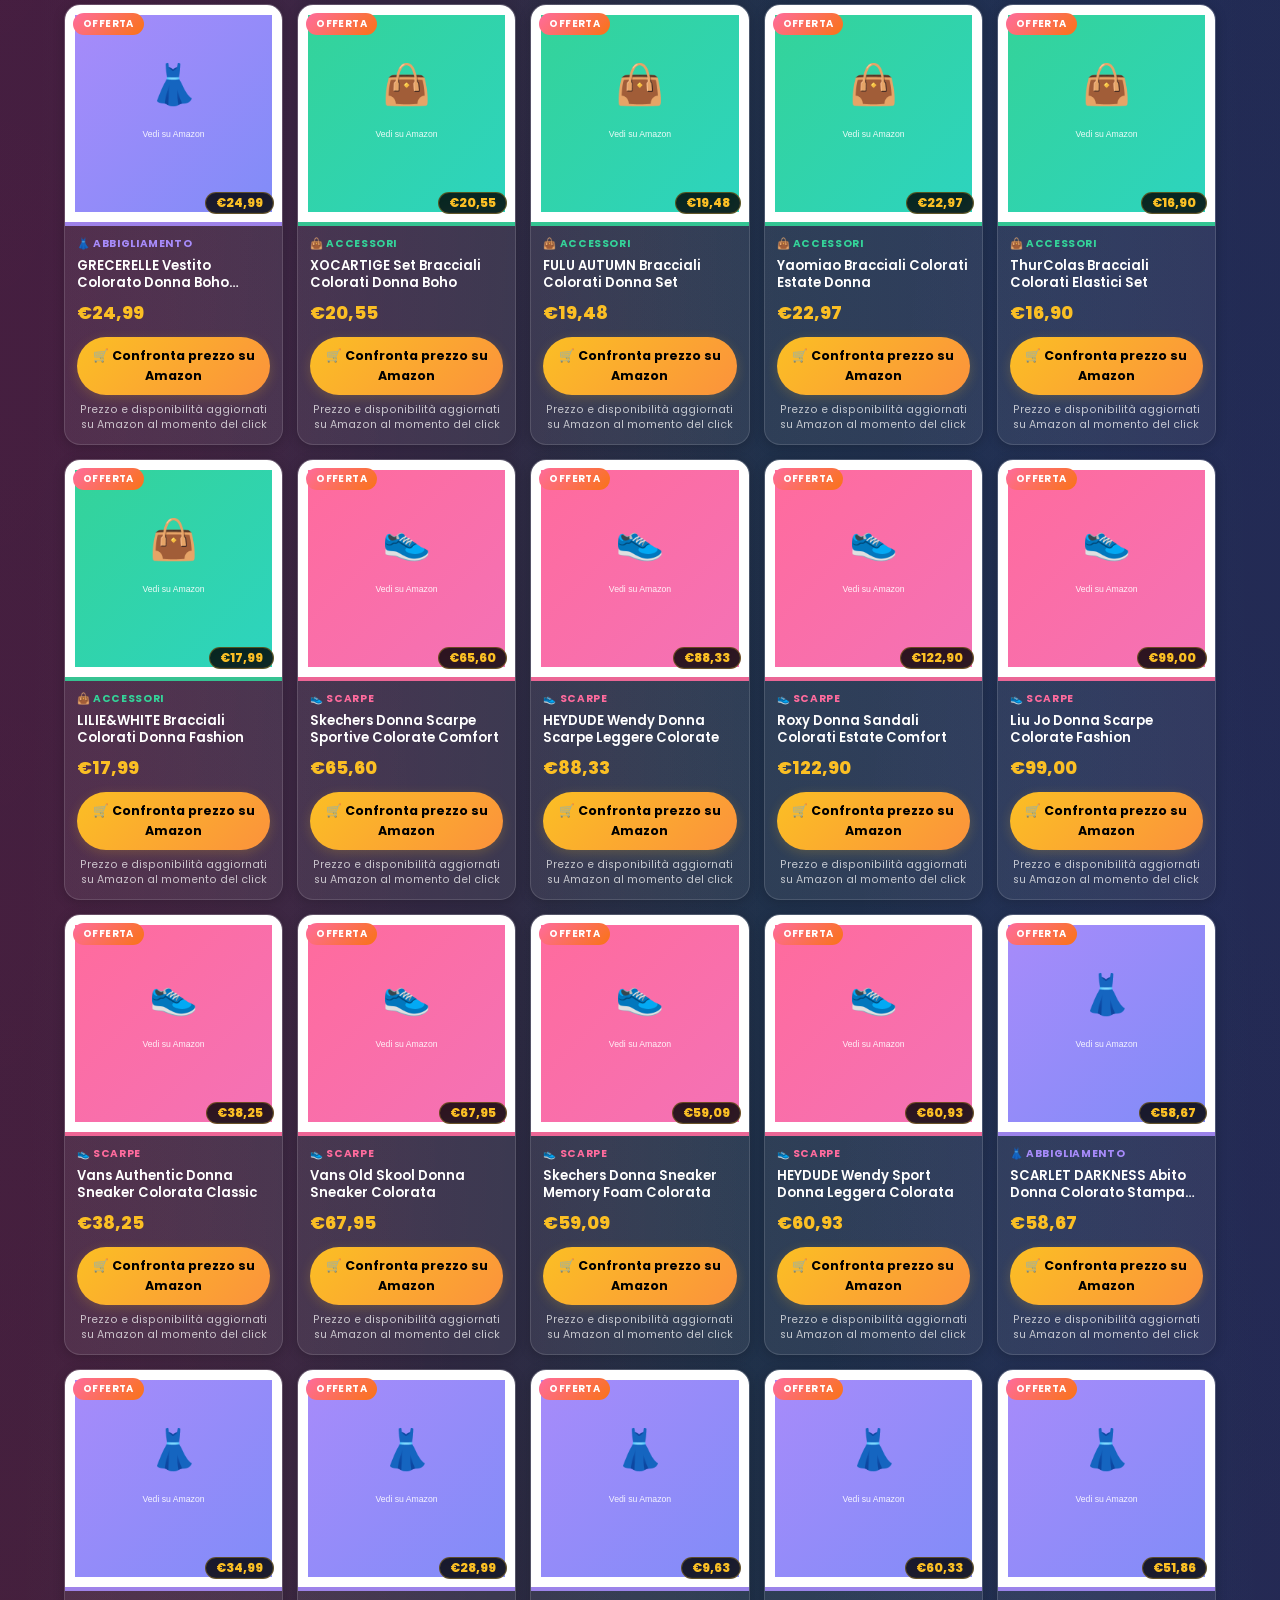
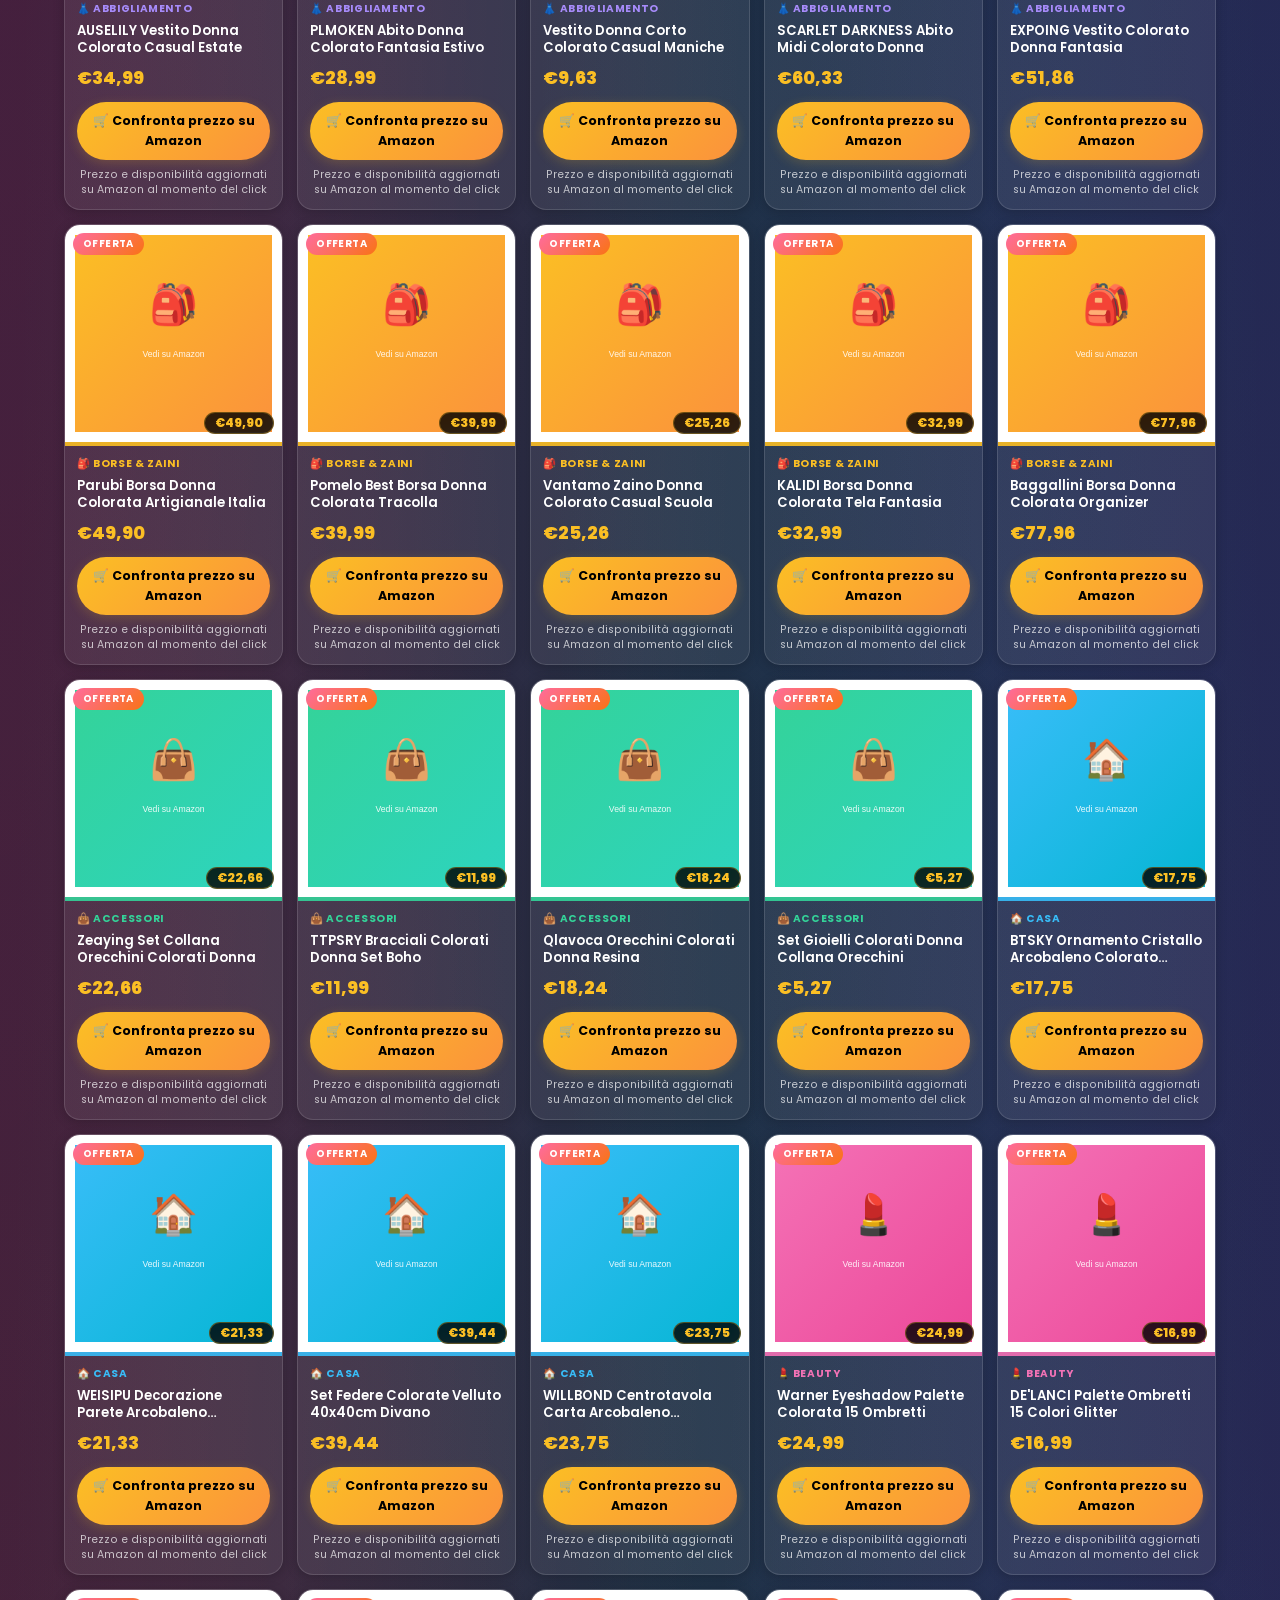
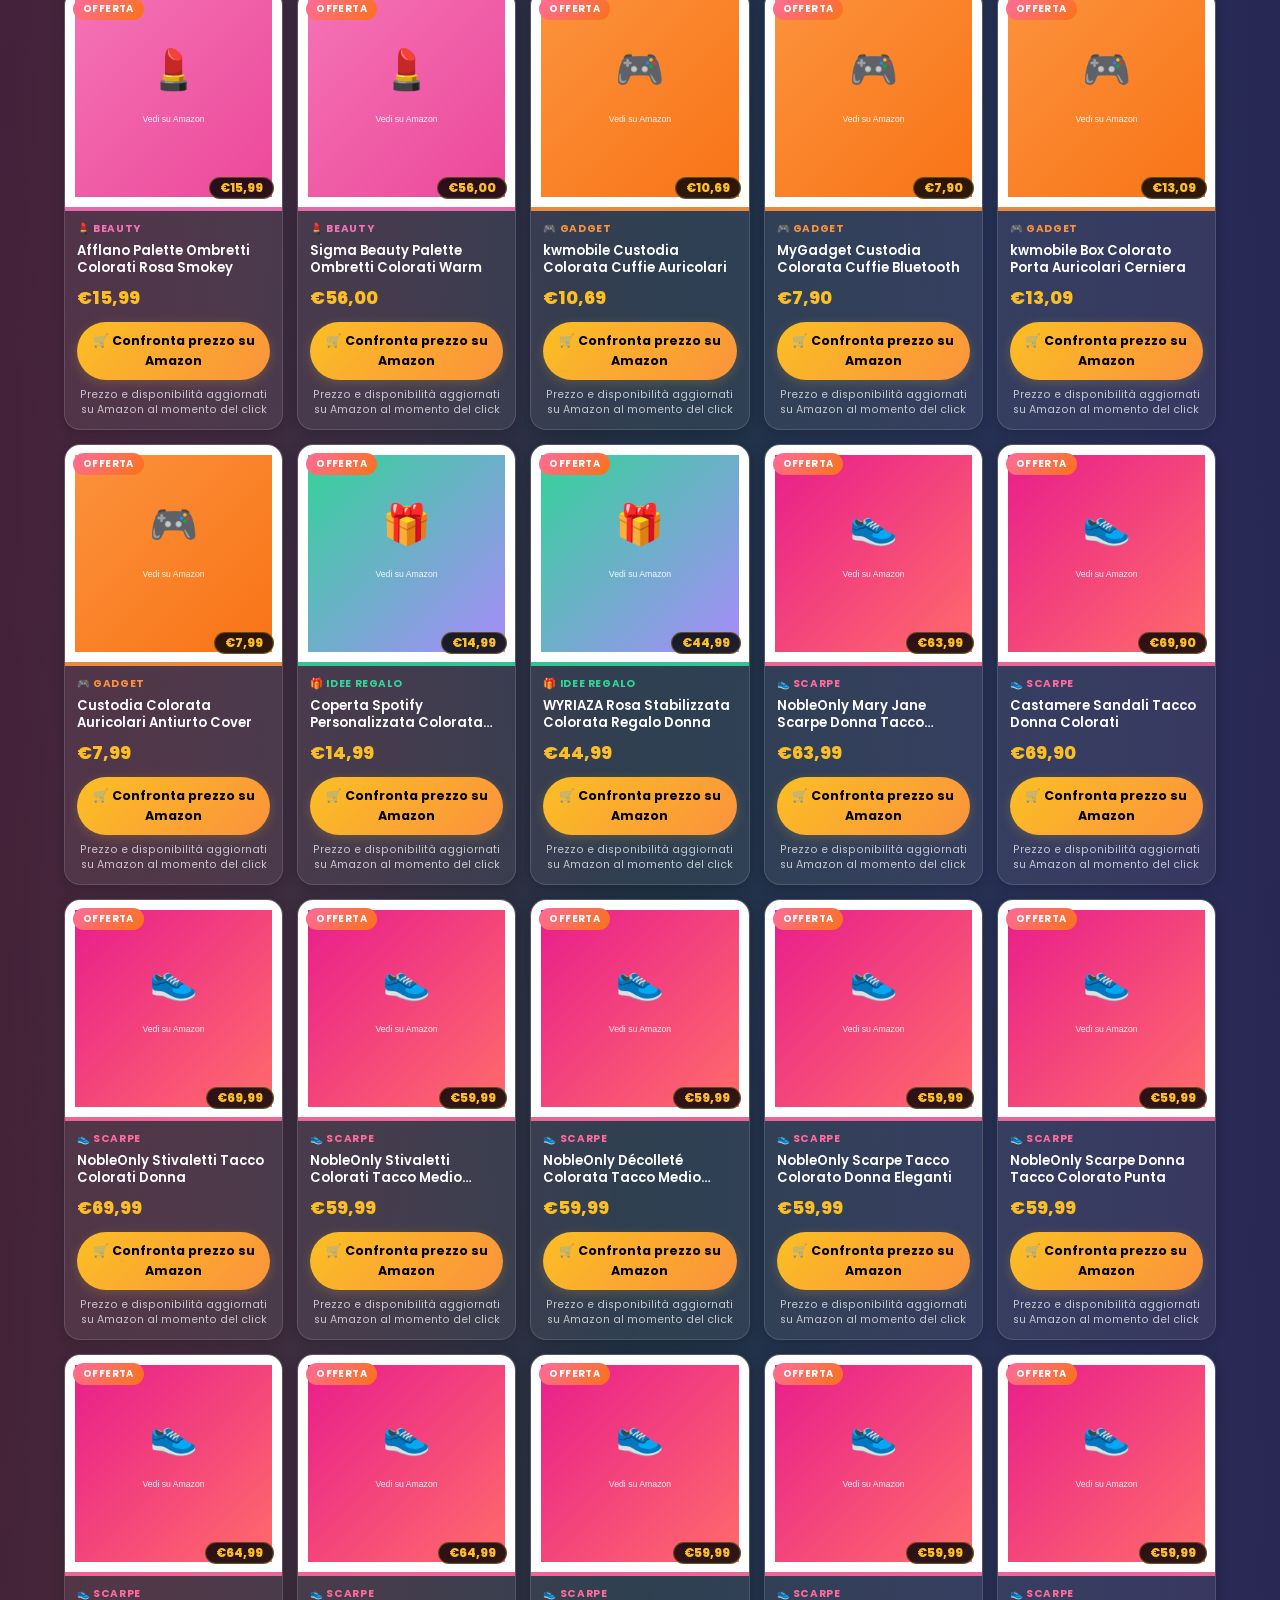
==== commit f916d234: "Sostituisce hero con banner Canva, prodotti più in alto - Banner Canva full-width (380px) con overla" ====
--- a/index.html
+++ b/index.html
@@ -147,6 +147,19 @@
     </div>
   </section>
 
+  <!-- BANNER CANVA -->
+  <section class="canva-banner" id="home">
+    <img src="/img/banner-offerte-pazze.jpg" alt="Offerte Pazze EmporiumOnline — Moda Colorata su Amazon" class="canva-banner-img" />
+    <div class="canva-banner-overlay">
+      <h1>Risparmia sulla Moda con Stile</h1>
+      <p>Le migliori offerte Amazon selezionate ogni giorno — vestiti, scarpe, borse e accessori colorati</p>
+      <div class="canva-banner-cta">
+        <a href="/idee-regalo/" class="btn btn-primary">🎁 Idee Regalo</a>
+        <a href="#migliori-affari" class="btn btn-glass">💸 Migliori Affari</a>
+      </div>
+    </div>
+  </section>
+
   <!-- TICKER BAR -->
   <div class="ticker-bar" aria-hidden="true">
     <div class="ticker-track" id="ticker-content">
@@ -158,39 +171,6 @@
       <span class="ticker-item">&#x1F484; Beauty e makeup colorati &bull;</span>
     </div>
   </div>
-
-  <!-- HERO -->
-  <header class="hero">
-    <div class="hero-bg">
-      <div class="blob blob-1"></div>
-      <div class="blob blob-2"></div>
-      <div class="blob blob-3"></div>
-      <div class="blob blob-4"></div>
-    </div>
-    <div class="hero-content">
-      <div class="hero-badge">&#x2728; Offerte aggiornate ogni giorno</div>
-      <h1>Risparmia sulla Moda con Stile — <span class="gradient-text">Le Migliori Offerte Amazon Selezionate Ogni Giorno</span></h1>
-      <p>Vestiti, scarpe, borse e accessori colorati selezionati tra le migliori offerte Amazon Italia. Prezzi ribassati, spedizione Prime, aggiornati ogni giorno per te.</p>
-      <div class="hero-stats">
-        <div class="stat">
-          <span class="stat-number" id="product-count" data-count="5">5</span>
-          <span class="stat-label">Offerte Attive</span>
-        </div>
-        <div class="stat">
-          <span class="stat-number" data-count="9">9</span>
-          <span class="stat-label">Categorie</span>
-        </div>
-        <div class="stat">
-          <span class="stat-number" data-count="100">100</span>
-          <span class="stat-label">% Affidabile</span>
-        </div>
-      </div>
-      <div class="hero-cta">
-        <a href="/idee-regalo/" class="btn btn-primary btn-lg">Trova offerte per budget</a>
-        <a href="#migliori-affari" class="btn btn-glass">Vedi i migliori affari</a>
-      </div>
-    </div>
-  </header>
 
   <!-- OFFERTE PAZZE -->
   <section id="offerte-pazze" class="offerte-pazze-section">
--- a/css/style.css
+++ b/css/style.css
@@ -1199,3 +1199,52 @@
 .search-success-icon { font-size: 3rem; }
 .search-success p { color: rgba(255,255,255,.85); line-height: 1.6; margin: 0; }
 .search-success strong { color: #34d399; font-size: 1.15rem; }
+
+/* ── Canva Banner Hero ───────────────────────────────────────────── */
+.canva-banner {
+  position: relative;
+  width: 100%;
+  height: 380px;
+  overflow: hidden;
+}
+.canva-banner-img {
+  width: 100%;
+  height: 100%;
+  object-fit: cover;
+  object-position: center top;
+  display: block;
+}
+.canva-banner-overlay {
+  position: absolute;
+  inset: 0;
+  display: flex;
+  flex-direction: column;
+  justify-content: flex-end;
+  padding: 40px 48px;
+  background: linear-gradient(to top, rgba(0,0,0,.72) 0%, rgba(0,0,0,.2) 55%, transparent 100%);
+}
+.canva-banner-overlay h1 {
+  color: #fff;
+  font-size: clamp(1.6rem, 3.5vw, 2.6rem);
+  font-weight: 900;
+  margin: 0 0 10px;
+  line-height: 1.15;
+  text-shadow: 0 2px 12px rgba(0,0,0,.4);
+}
+.canva-banner-overlay p {
+  color: rgba(255,255,255,.85);
+  font-size: clamp(.9rem, 1.6vw, 1.05rem);
+  margin: 0 0 20px;
+  max-width: 560px;
+  line-height: 1.5;
+}
+.canva-banner-cta {
+  display: flex;
+  gap: 12px;
+  flex-wrap: wrap;
+}
+@media(max-width: 600px) {
+  .canva-banner { height: 260px; }
+  .canva-banner-overlay { padding: 24px 20px; }
+  .canva-banner-overlay h1 { font-size: 1.4rem; }
+}
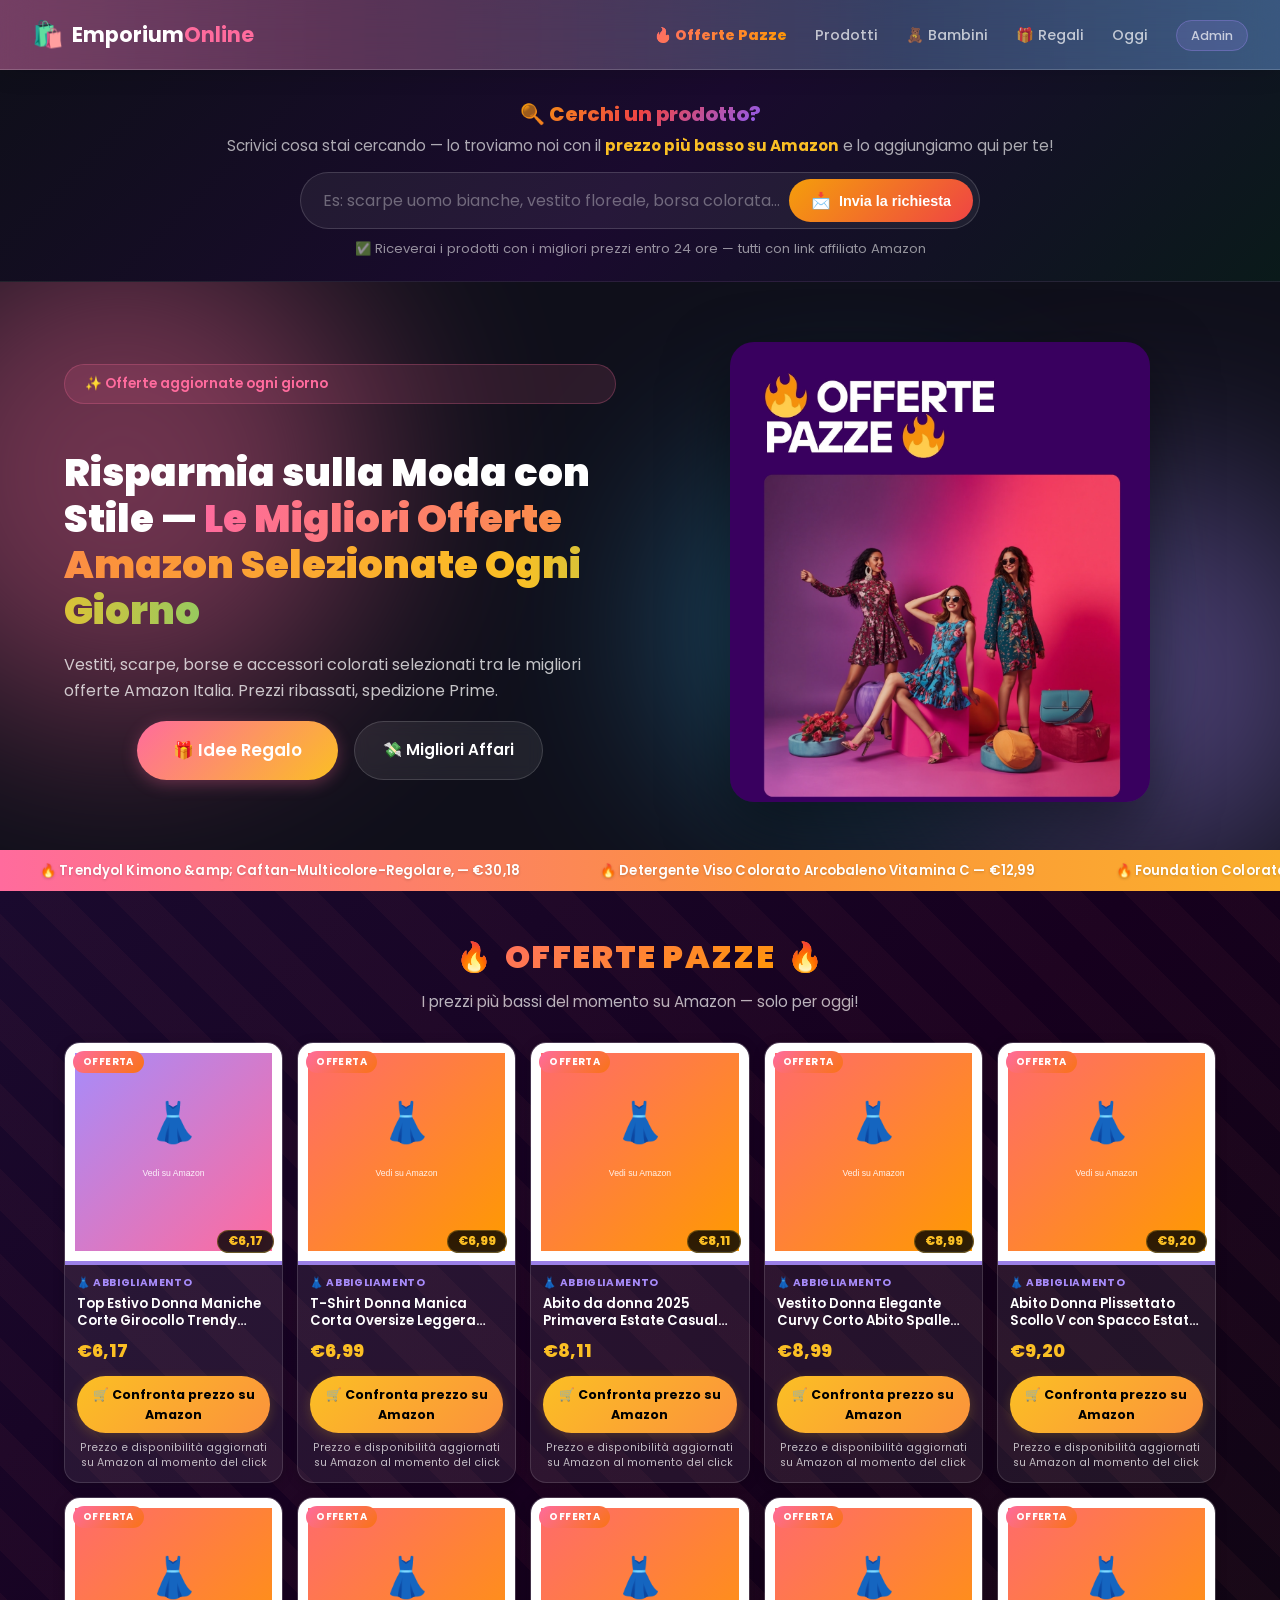
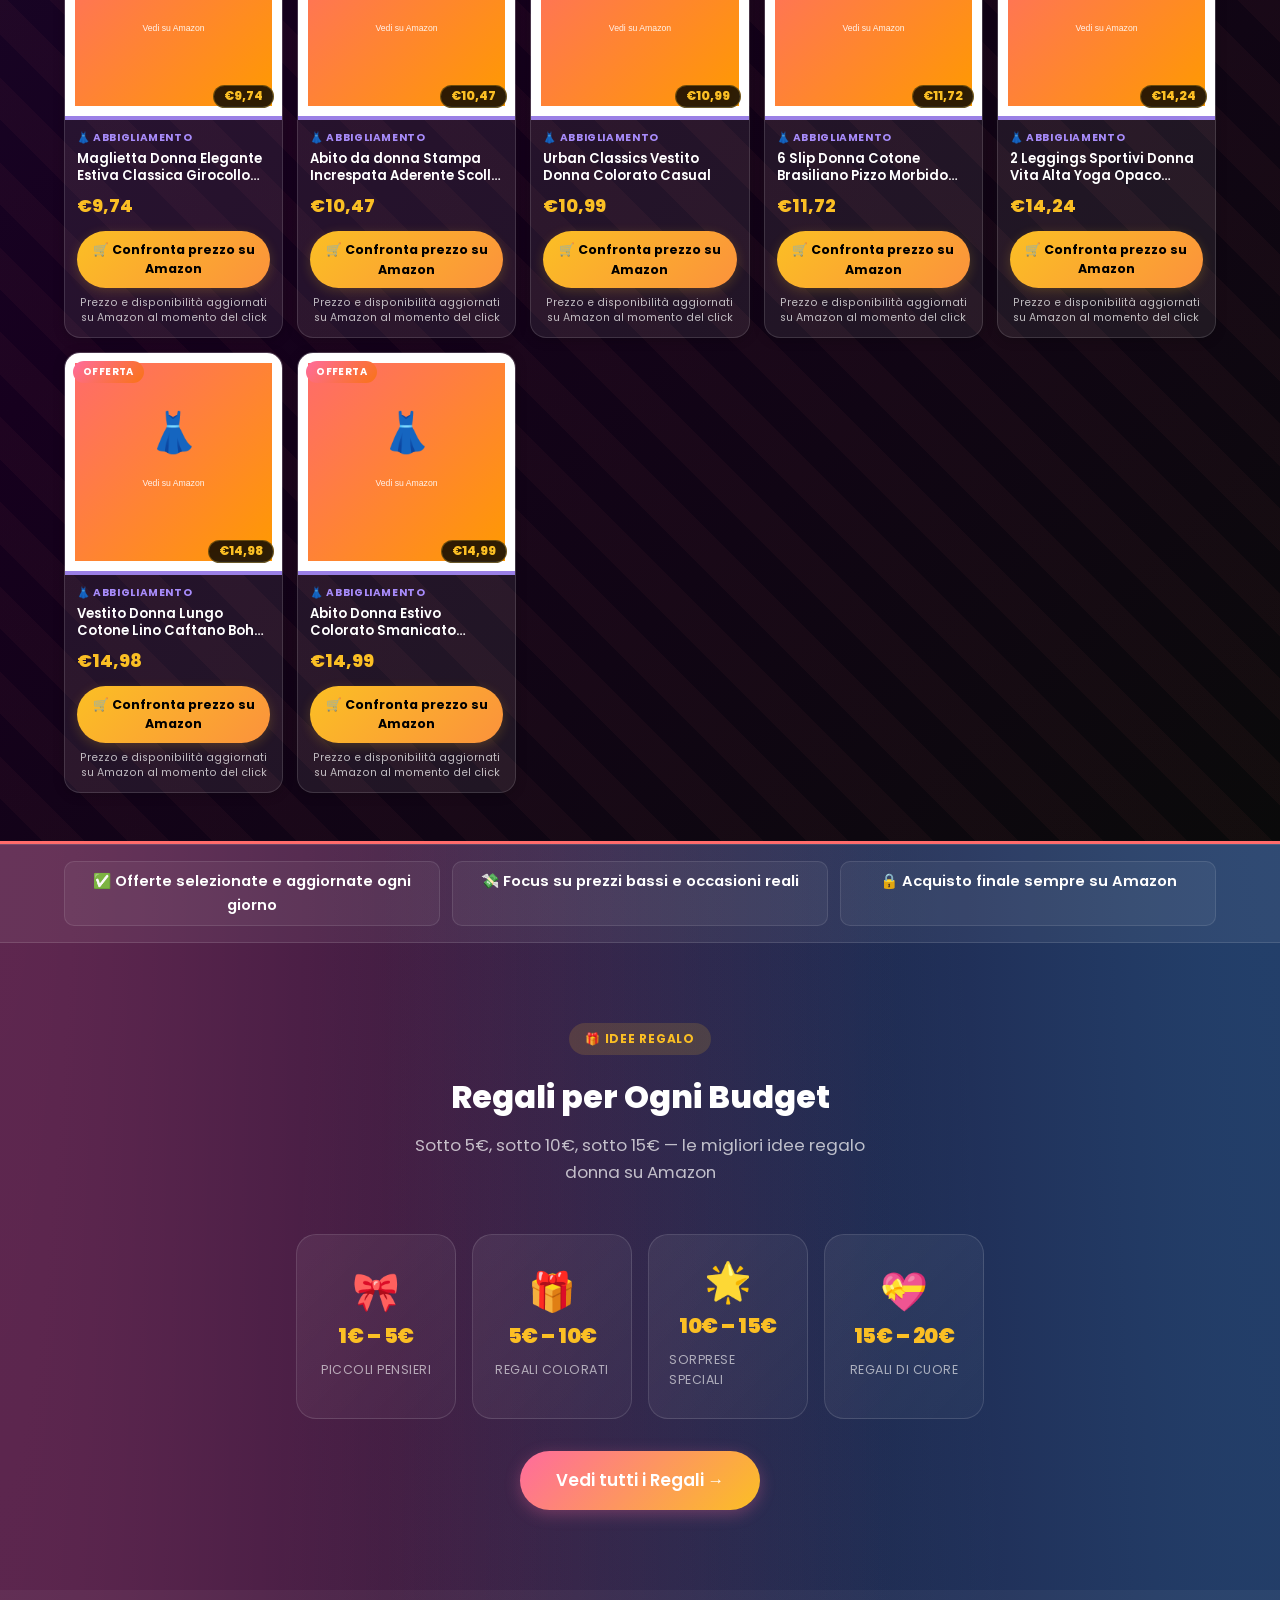
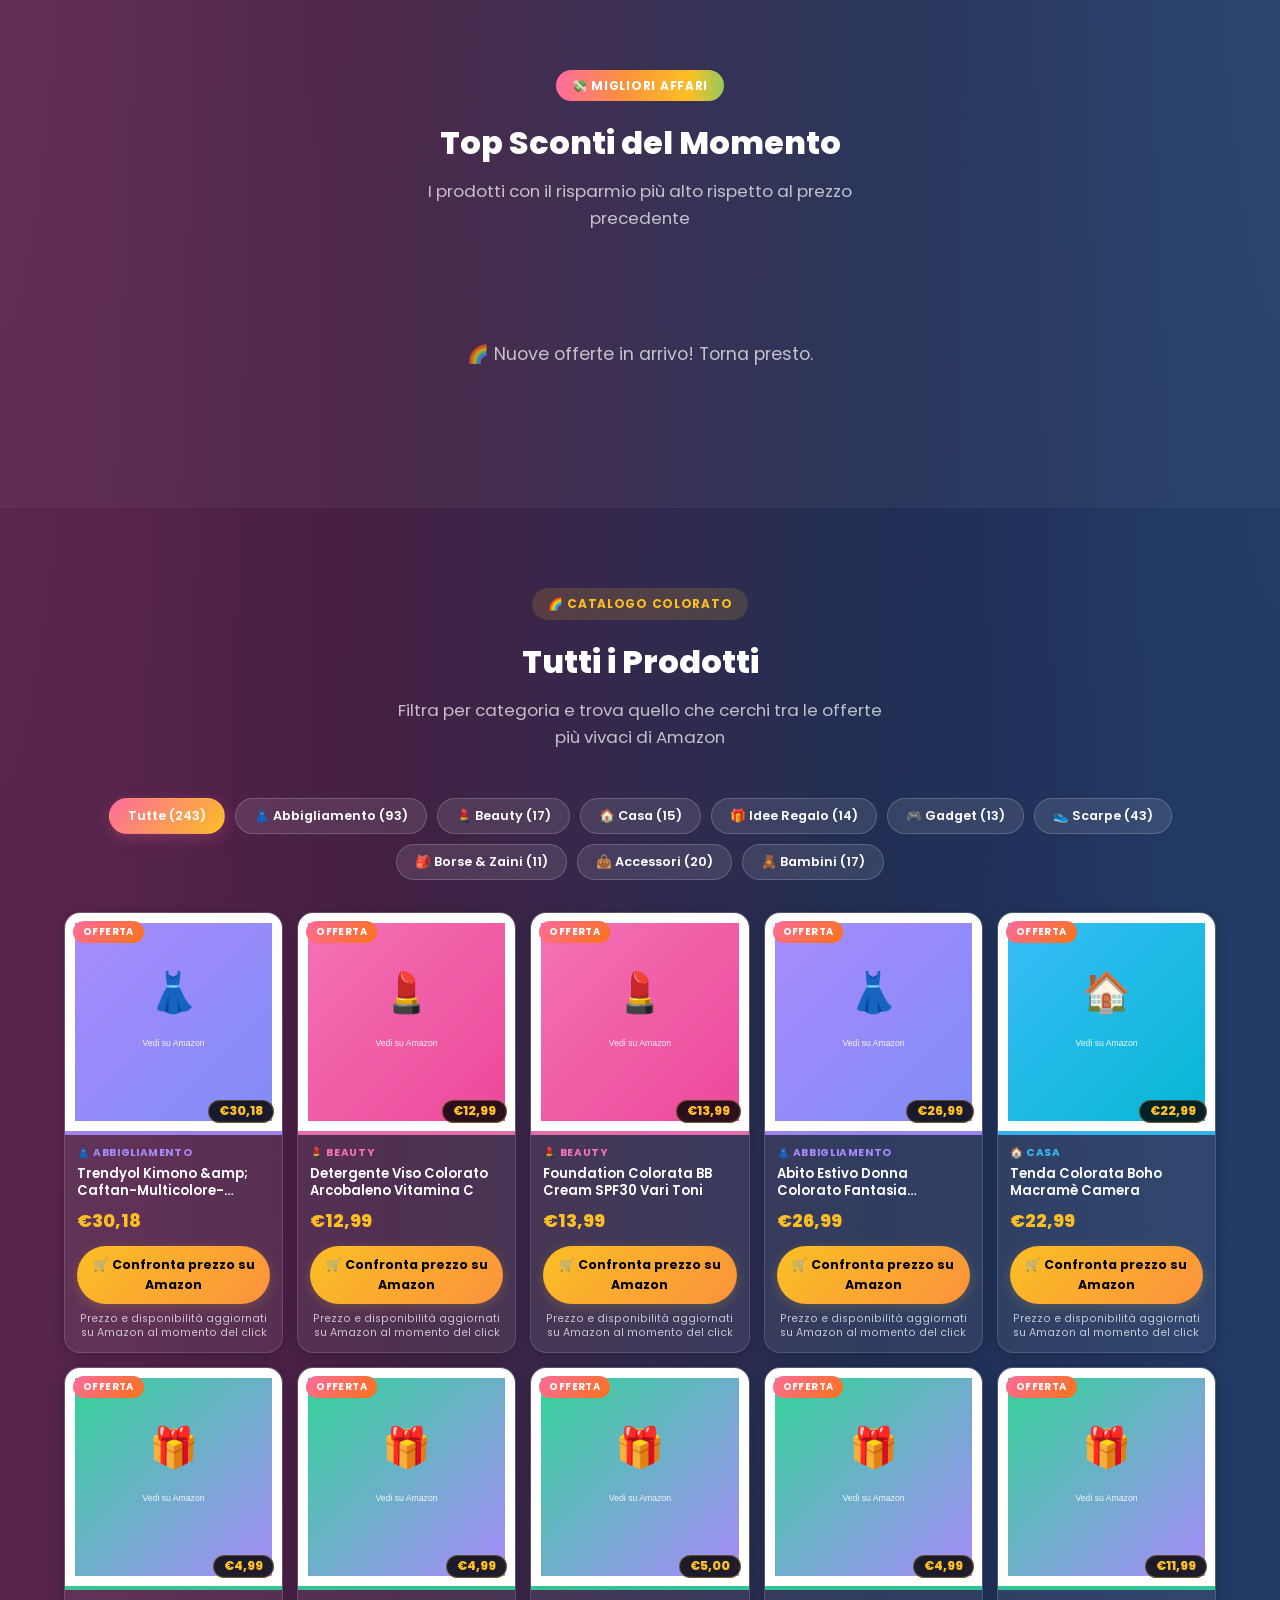
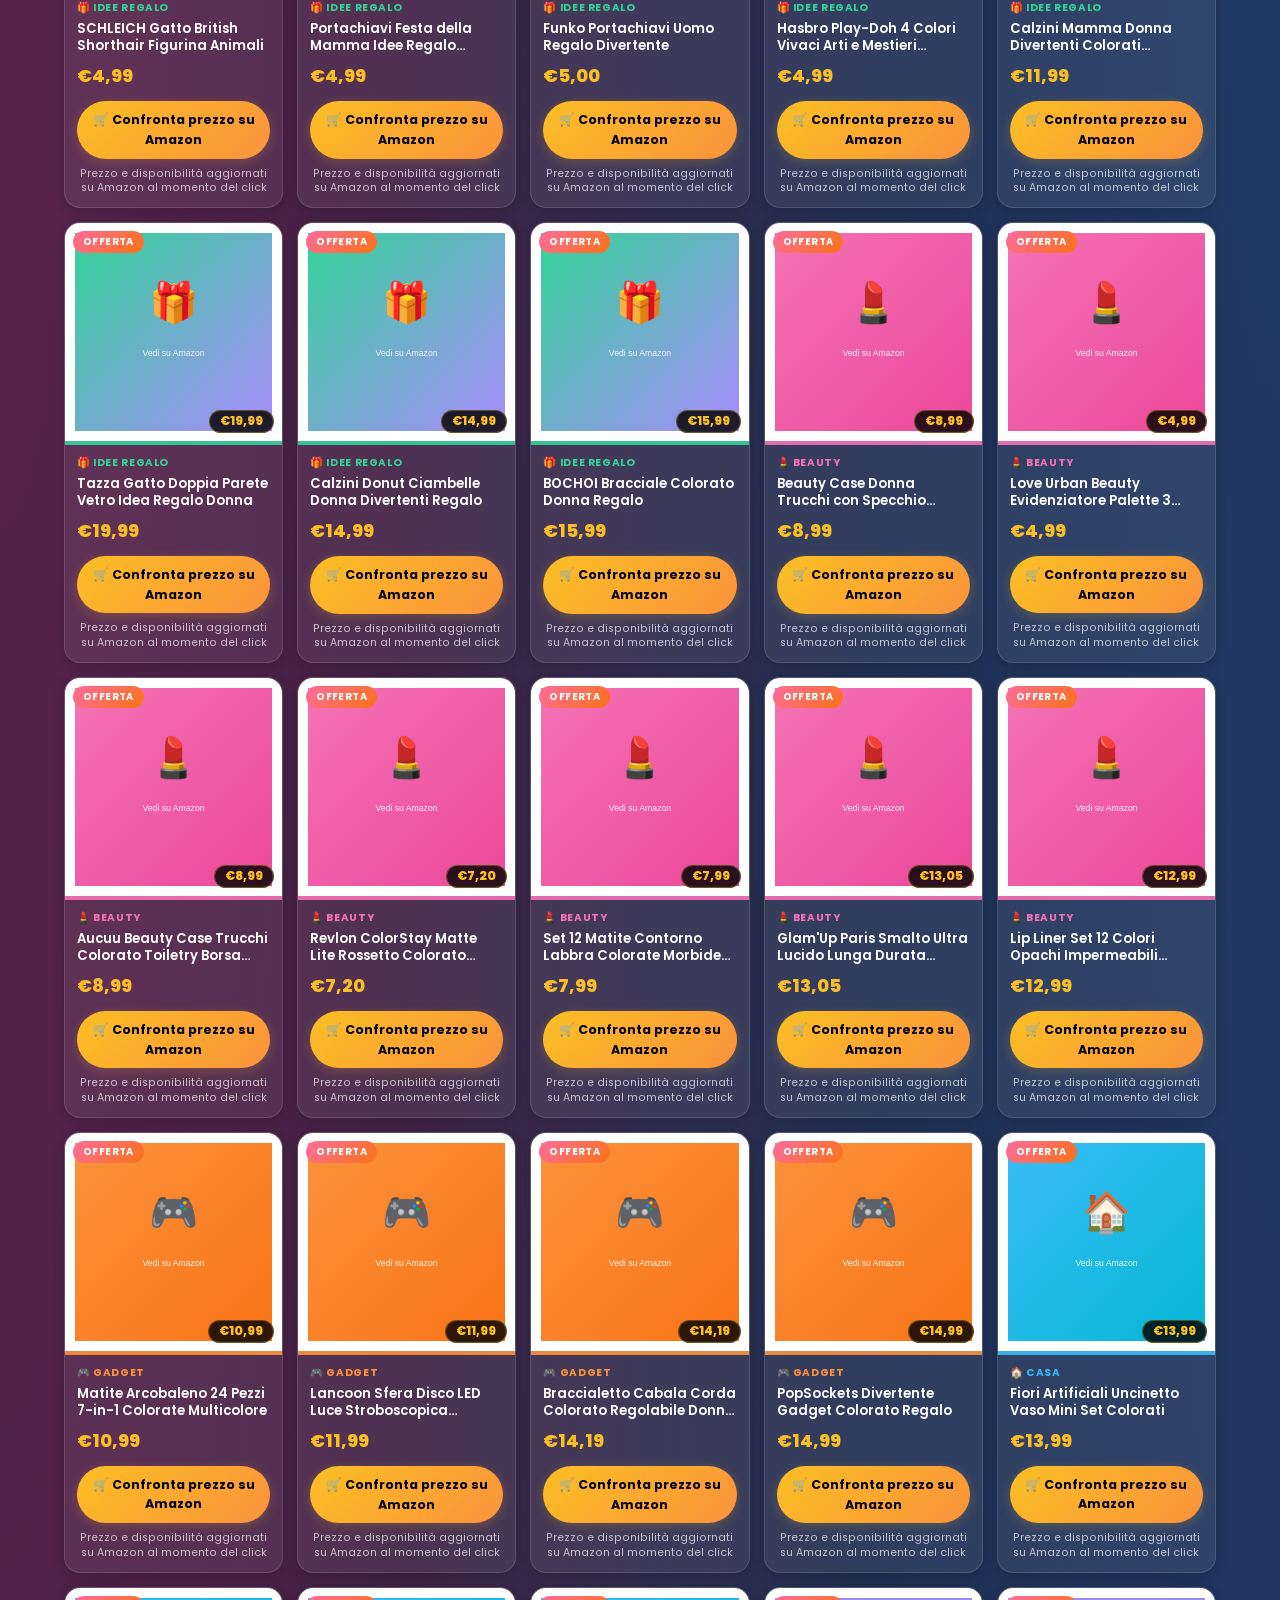
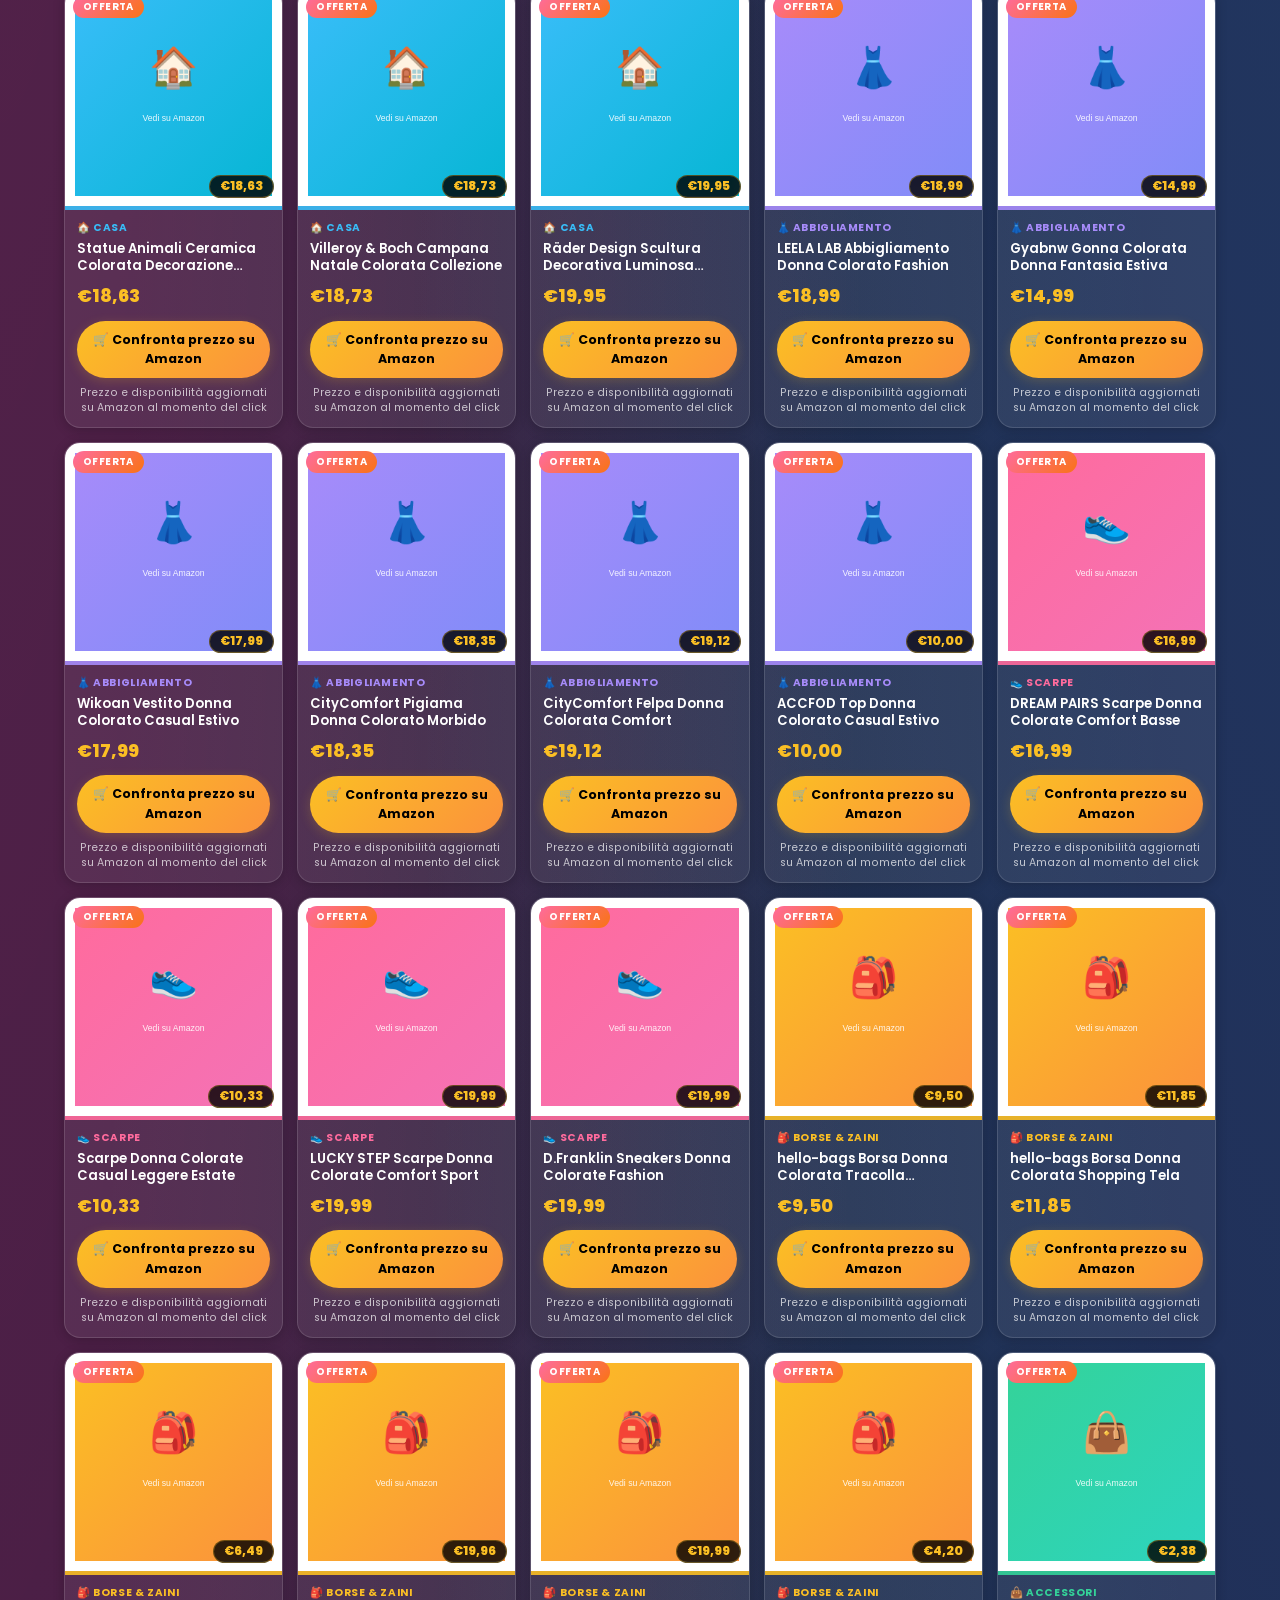
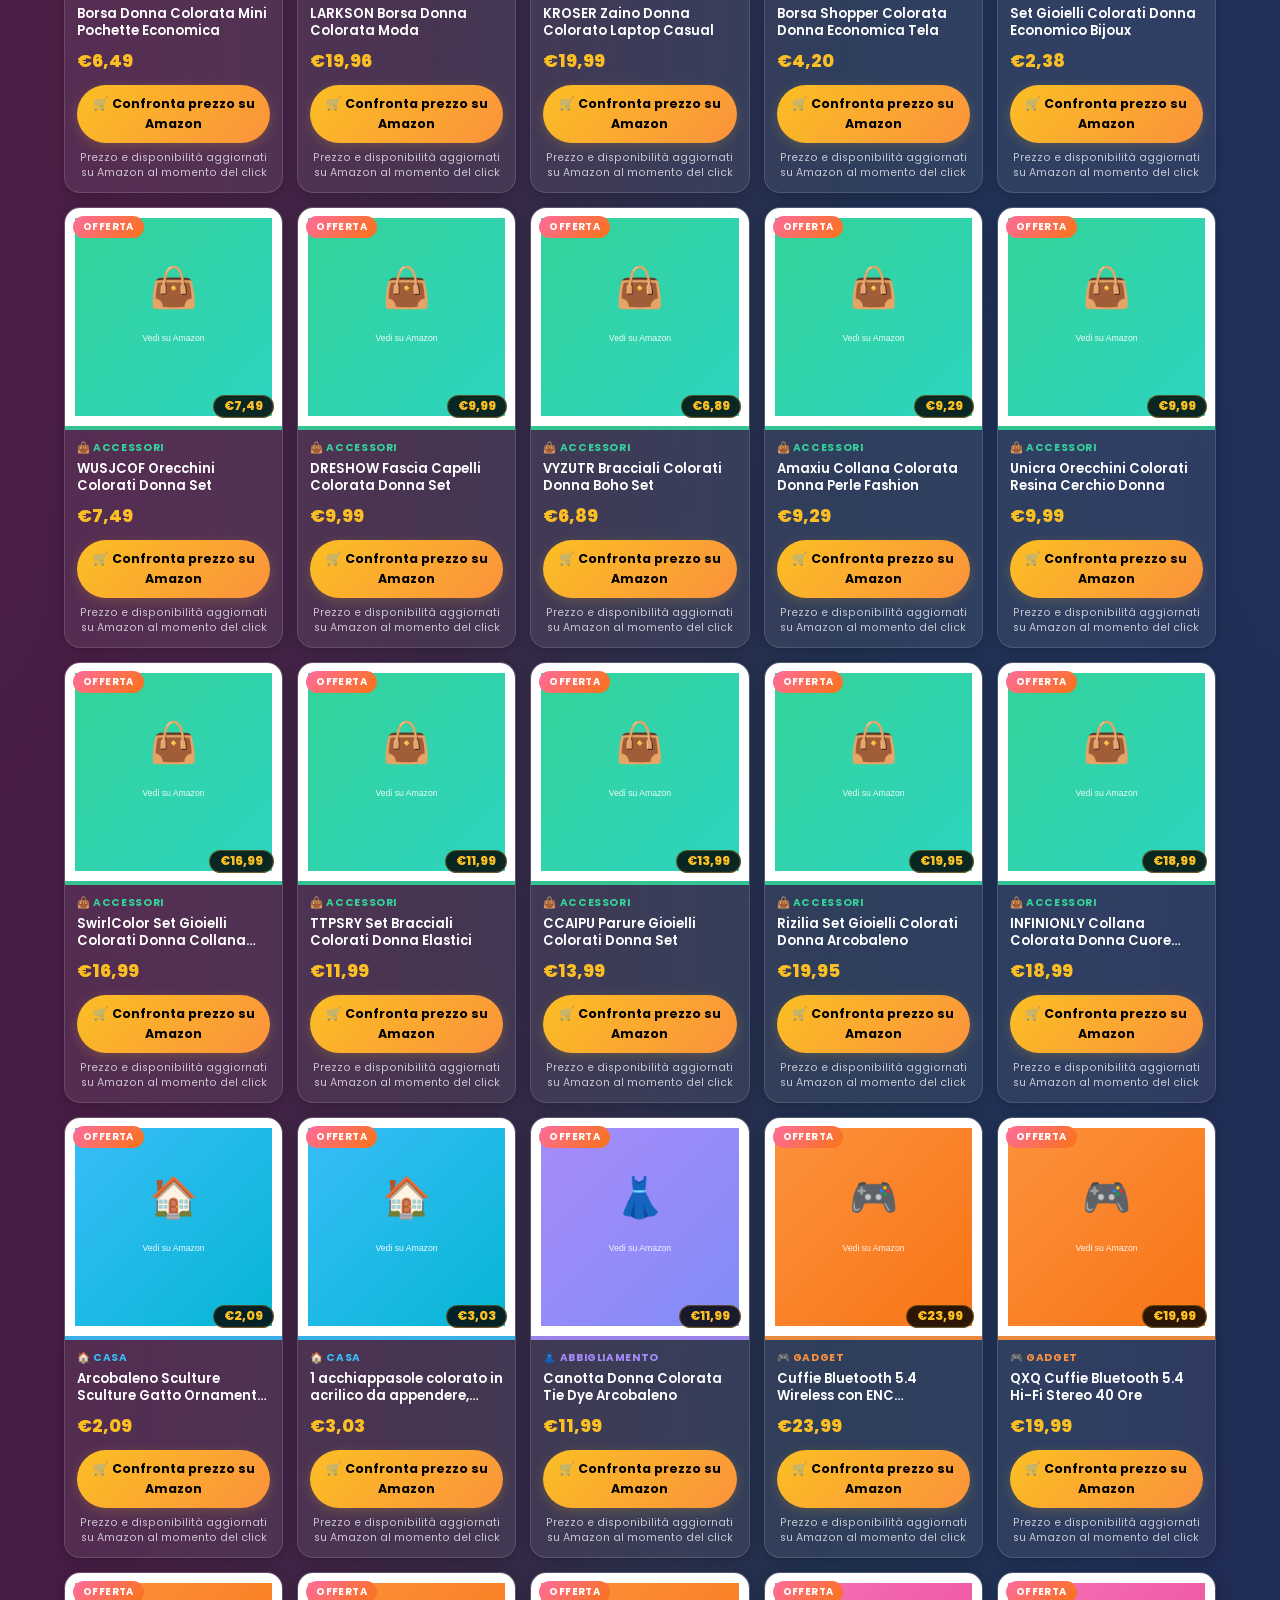
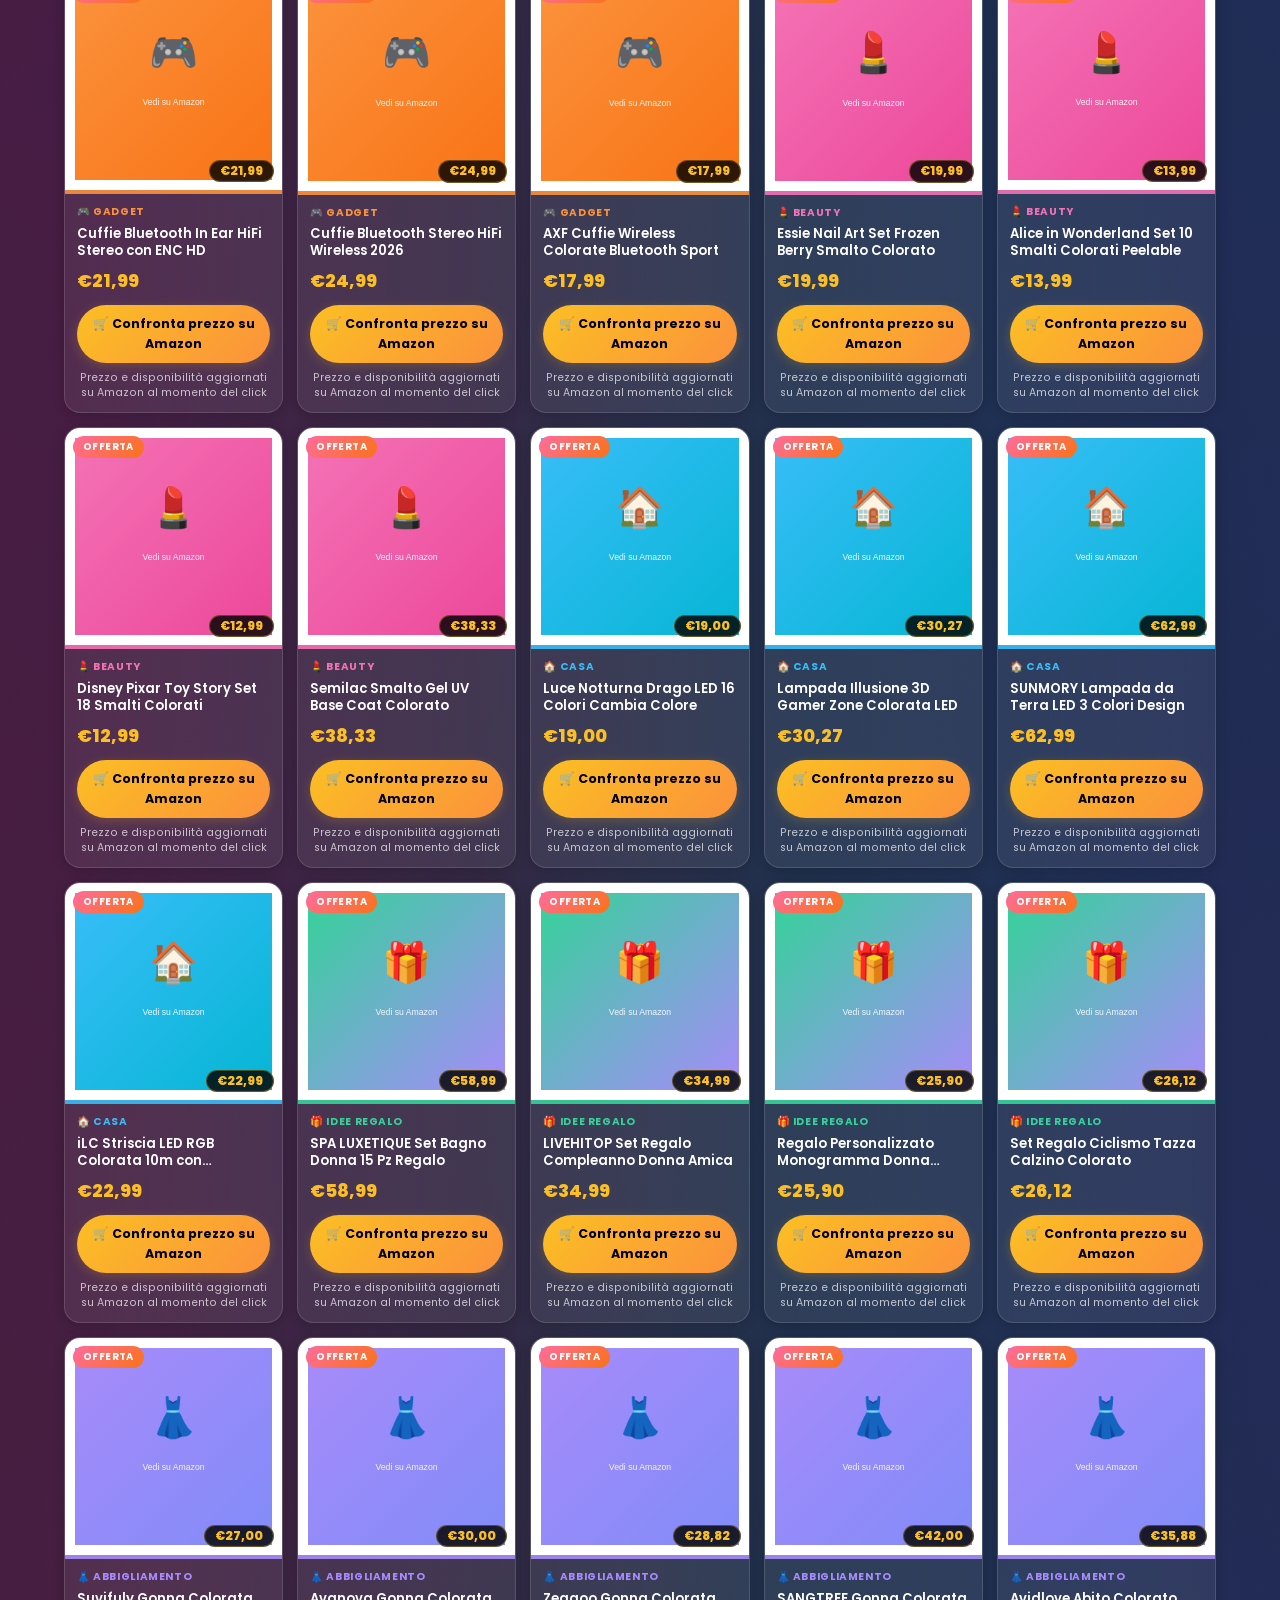
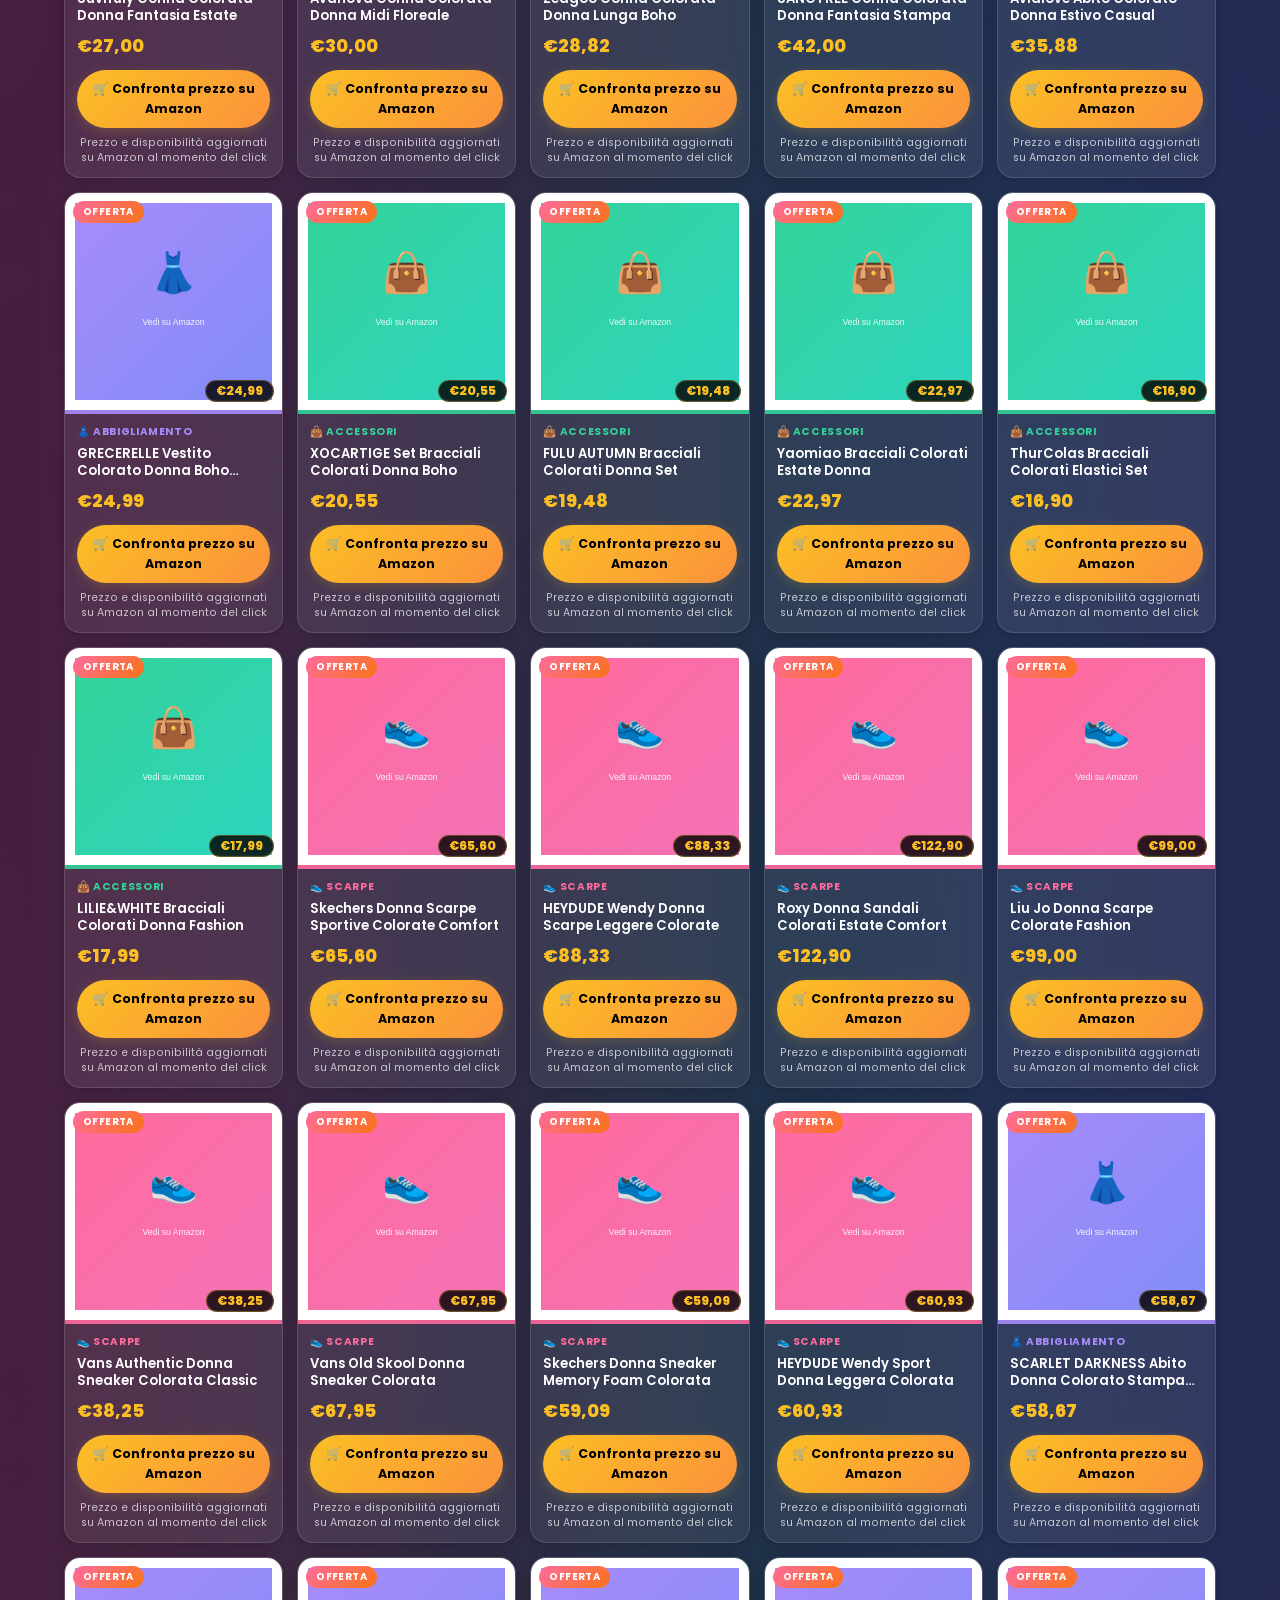
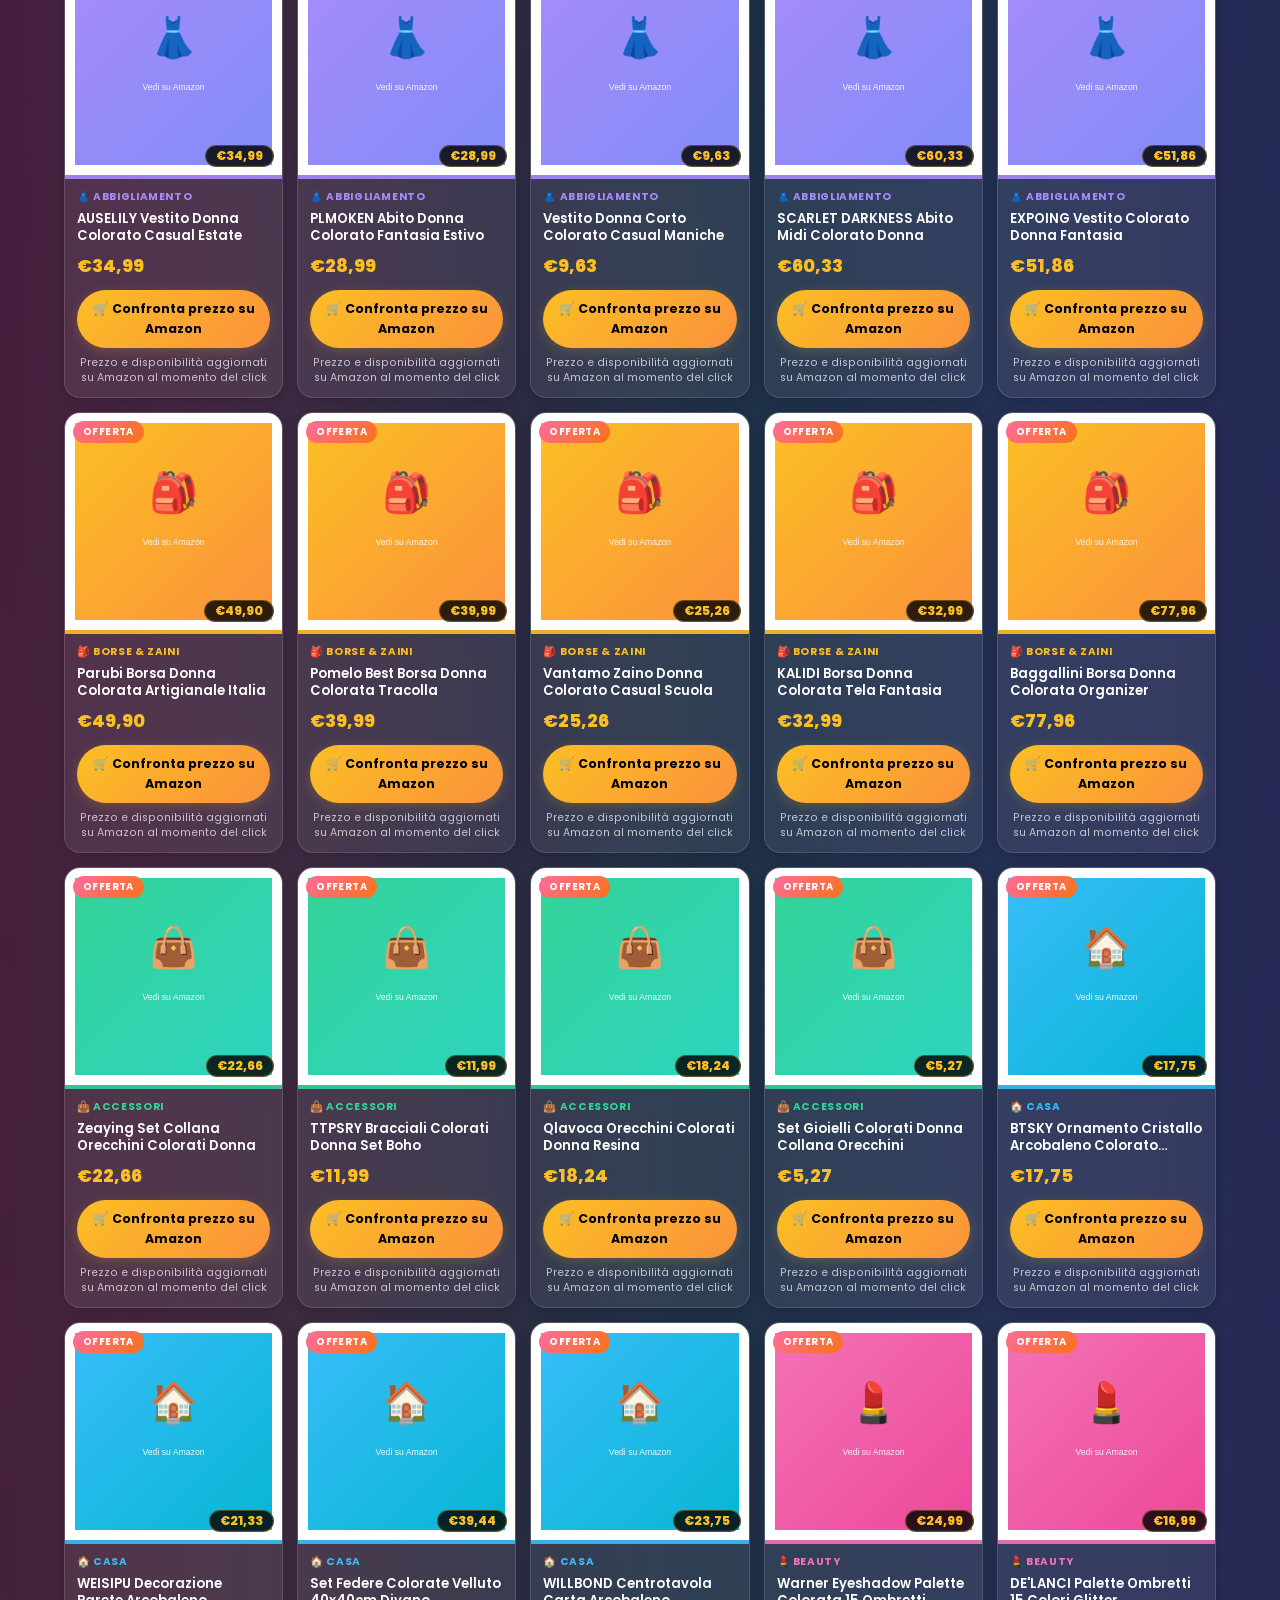
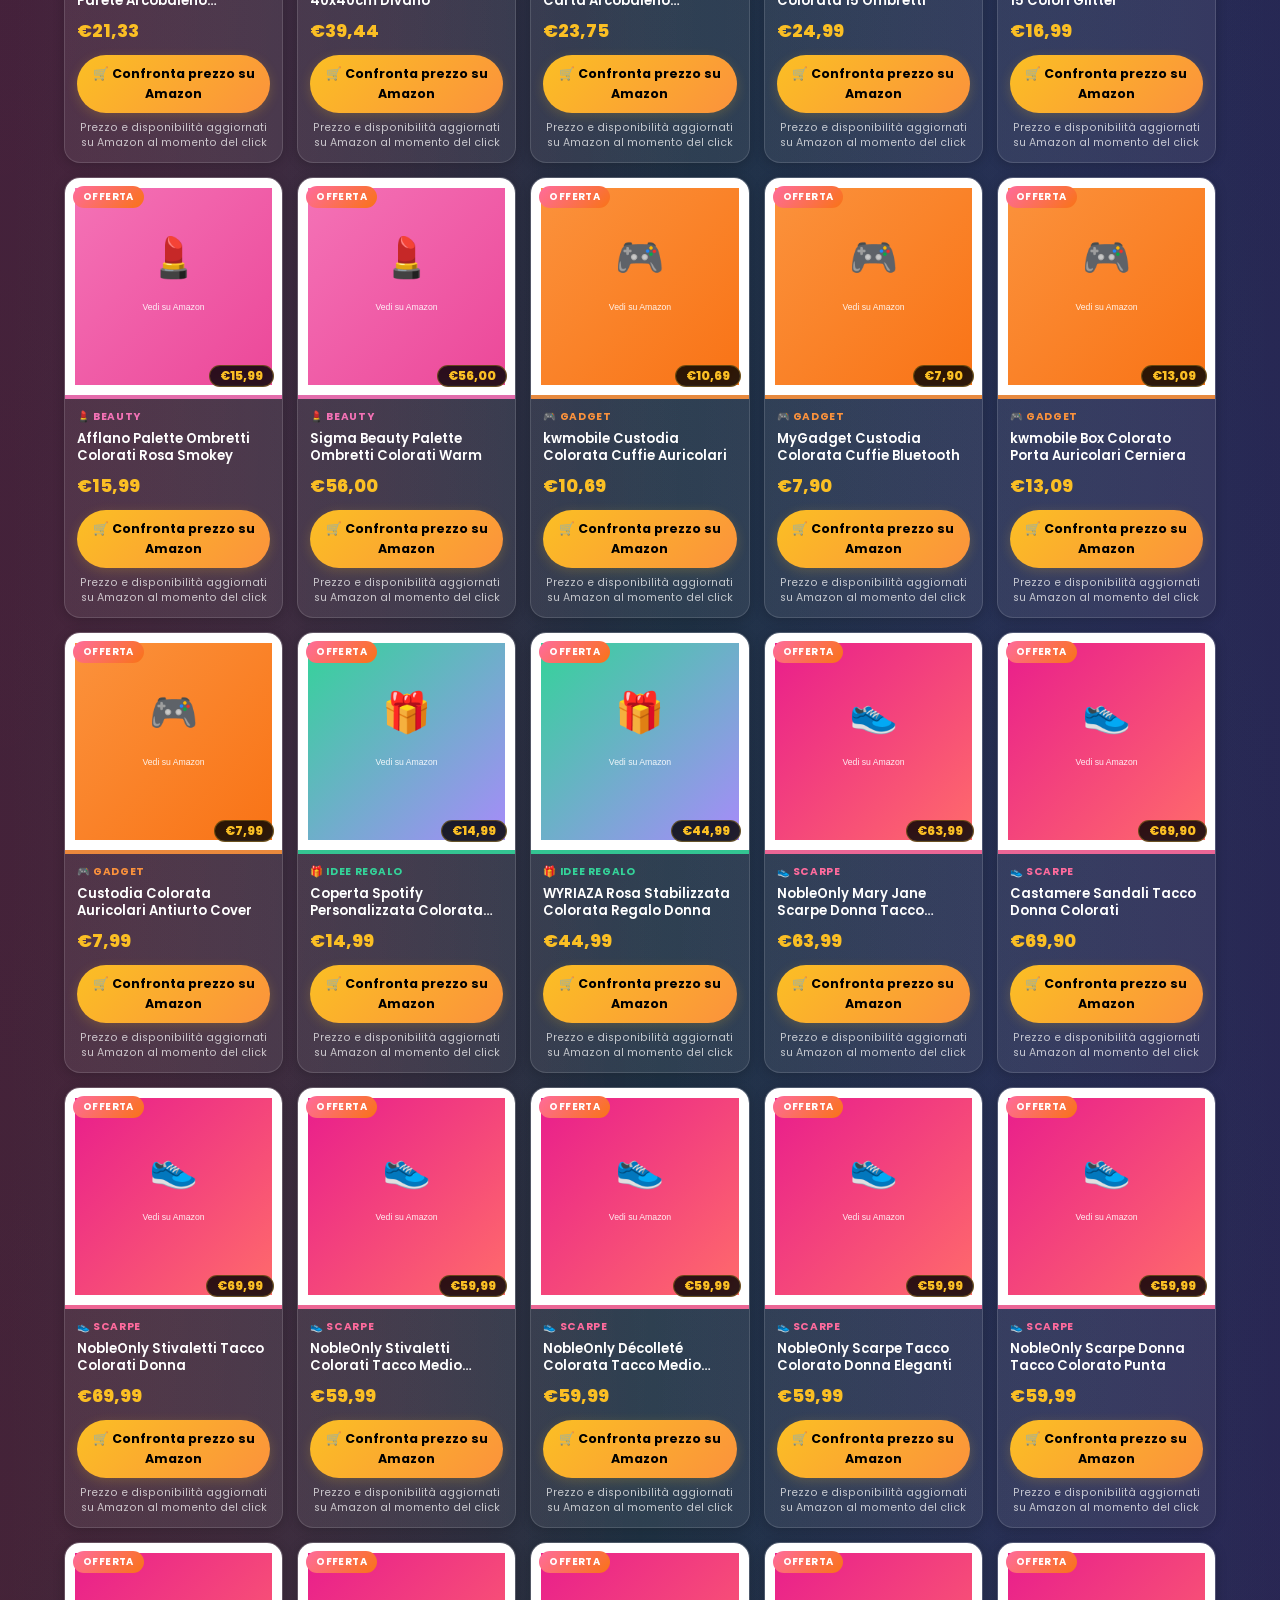
==== commit e8d32090: "Hero split: testo sinistra + immagine donne destra - Layout a due colonne: titolo/CTA a sinistra, fo" ====
--- a/index.html
+++ b/index.html
@@ -147,18 +147,28 @@
     </div>
   </section>
 
-  <!-- BANNER CANVA -->
-  <section class="canva-banner" id="home">
-    <img src="/img/banner-offerte-pazze.jpg" alt="Offerte Pazze EmporiumOnline — Moda Colorata su Amazon" class="canva-banner-img" />
-    <div class="canva-banner-overlay">
-      <h1>Risparmia sulla Moda con Stile</h1>
-      <p>Le migliori offerte Amazon selezionate ogni giorno — vestiti, scarpe, borse e accessori colorati</p>
-      <div class="canva-banner-cta">
-        <a href="/idee-regalo/" class="btn btn-primary">🎁 Idee Regalo</a>
-        <a href="#migliori-affari" class="btn btn-glass">💸 Migliori Affari</a>
-      </div>
-    </div>
-  </section>
+  <!-- HERO SPLIT -->
+  <header class="hero-split" id="home">
+    <div class="hero-bg">
+      <div class="blob blob-1"></div>
+      <div class="blob blob-2"></div>
+      <div class="blob blob-3"></div>
+    </div>
+    <div class="hero-split-inner container">
+      <div class="hero-split-text">
+        <div class="hero-badge">&#x2728; Offerte aggiornate ogni giorno</div>
+        <h1>Risparmia sulla Moda con Stile — <span class="gradient-text">Le Migliori Offerte Amazon Selezionate Ogni Giorno</span></h1>
+        <p>Vestiti, scarpe, borse e accessori colorati selezionati tra le migliori offerte Amazon Italia. Prezzi ribassati, spedizione Prime.</p>
+        <div class="hero-cta">
+          <a href="/idee-regalo/" class="btn btn-primary btn-lg">🎁 Idee Regalo</a>
+          <a href="#migliori-affari" class="btn btn-glass">💸 Migliori Affari</a>
+        </div>
+      </div>
+      <div class="hero-split-img">
+        <img src="/img/banner-offerte-pazze.jpg" alt="Offerte Moda Donna — EmporiumOnline" />
+      </div>
+    </div>
+  </header>
 
   <!-- TICKER BAR -->
   <div class="ticker-bar" aria-hidden="true">
--- a/css/style.css
+++ b/css/style.css
@@ -1248,3 +1248,63 @@
   .canva-banner-overlay { padding: 24px 20px; }
   .canva-banner-overlay h1 { font-size: 1.4rem; }
 }
+
+/* ── Hero Split (testo + immagine) ──────────────────────────────── */
+.hero-split {
+  position: relative;
+  overflow: hidden;
+  padding: 60px 0 48px;
+  background: var(--bg-dark, #0f0f1a);
+}
+.hero-split-inner {
+  display: grid;
+  grid-template-columns: 1fr 1fr;
+  align-items: center;
+  gap: 48px;
+}
+.hero-split-text {
+  display: flex;
+  flex-direction: column;
+  gap: 18px;
+  z-index: 2;
+  position: relative;
+}
+.hero-split-text h1 {
+  font-size: clamp(1.6rem, 3vw, 2.4rem);
+  font-weight: 900;
+  line-height: 1.2;
+  color: #fff;
+  margin: 0;
+}
+.hero-split-text p {
+  color: rgba(255,255,255,.75);
+  font-size: 1rem;
+  line-height: 1.6;
+  margin: 0;
+}
+.hero-split-img {
+  position: relative;
+  z-index: 2;
+  display: flex;
+  justify-content: center;
+}
+.hero-split-img img {
+  width: 100%;
+  max-width: 420px;
+  height: 460px;
+  object-fit: cover;
+  object-position: center top;
+  border-radius: 24px;
+  box-shadow: 0 24px 64px rgba(0,0,0,.5);
+}
+@media(max-width: 768px) {
+  .hero-split-inner {
+    grid-template-columns: 1fr;
+    gap: 28px;
+  }
+  .hero-split-img img {
+    height: 280px;
+    max-width: 100%;
+  }
+  .hero-split { padding: 36px 0 32px; }
+}
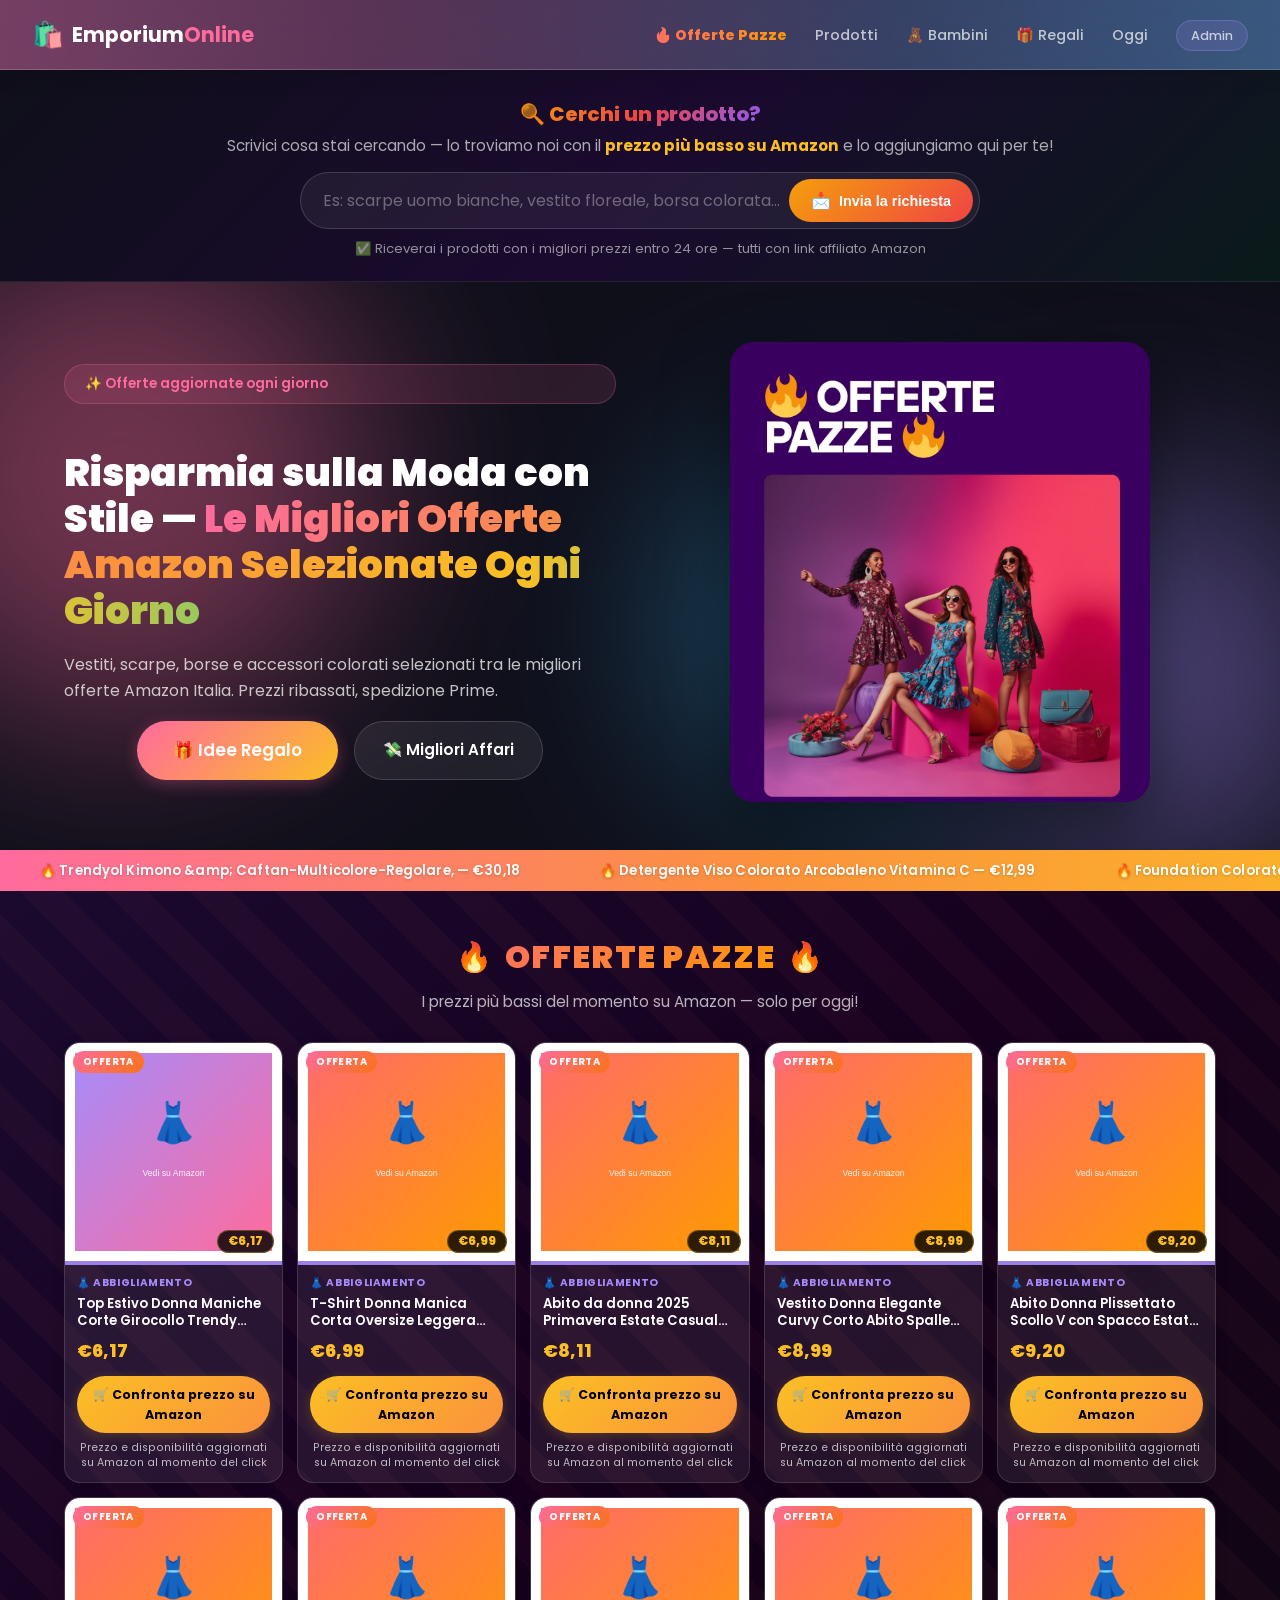
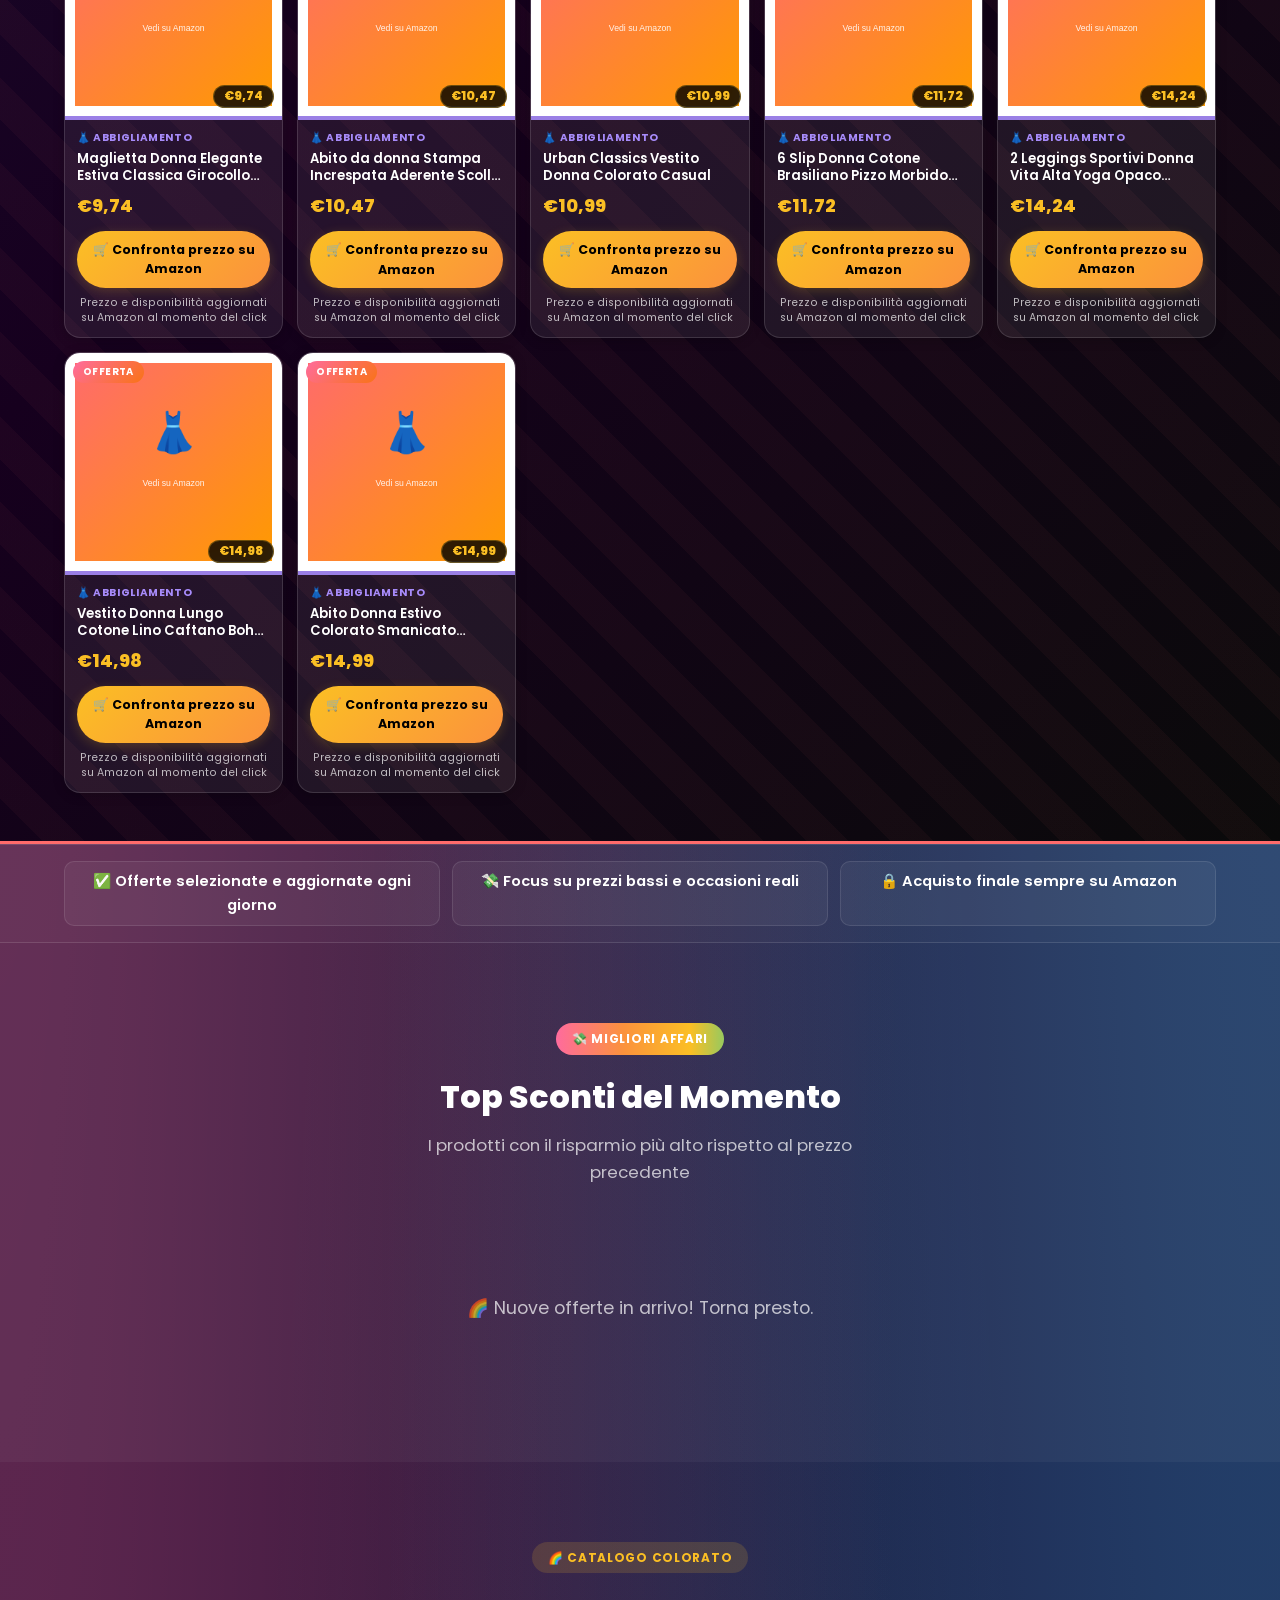
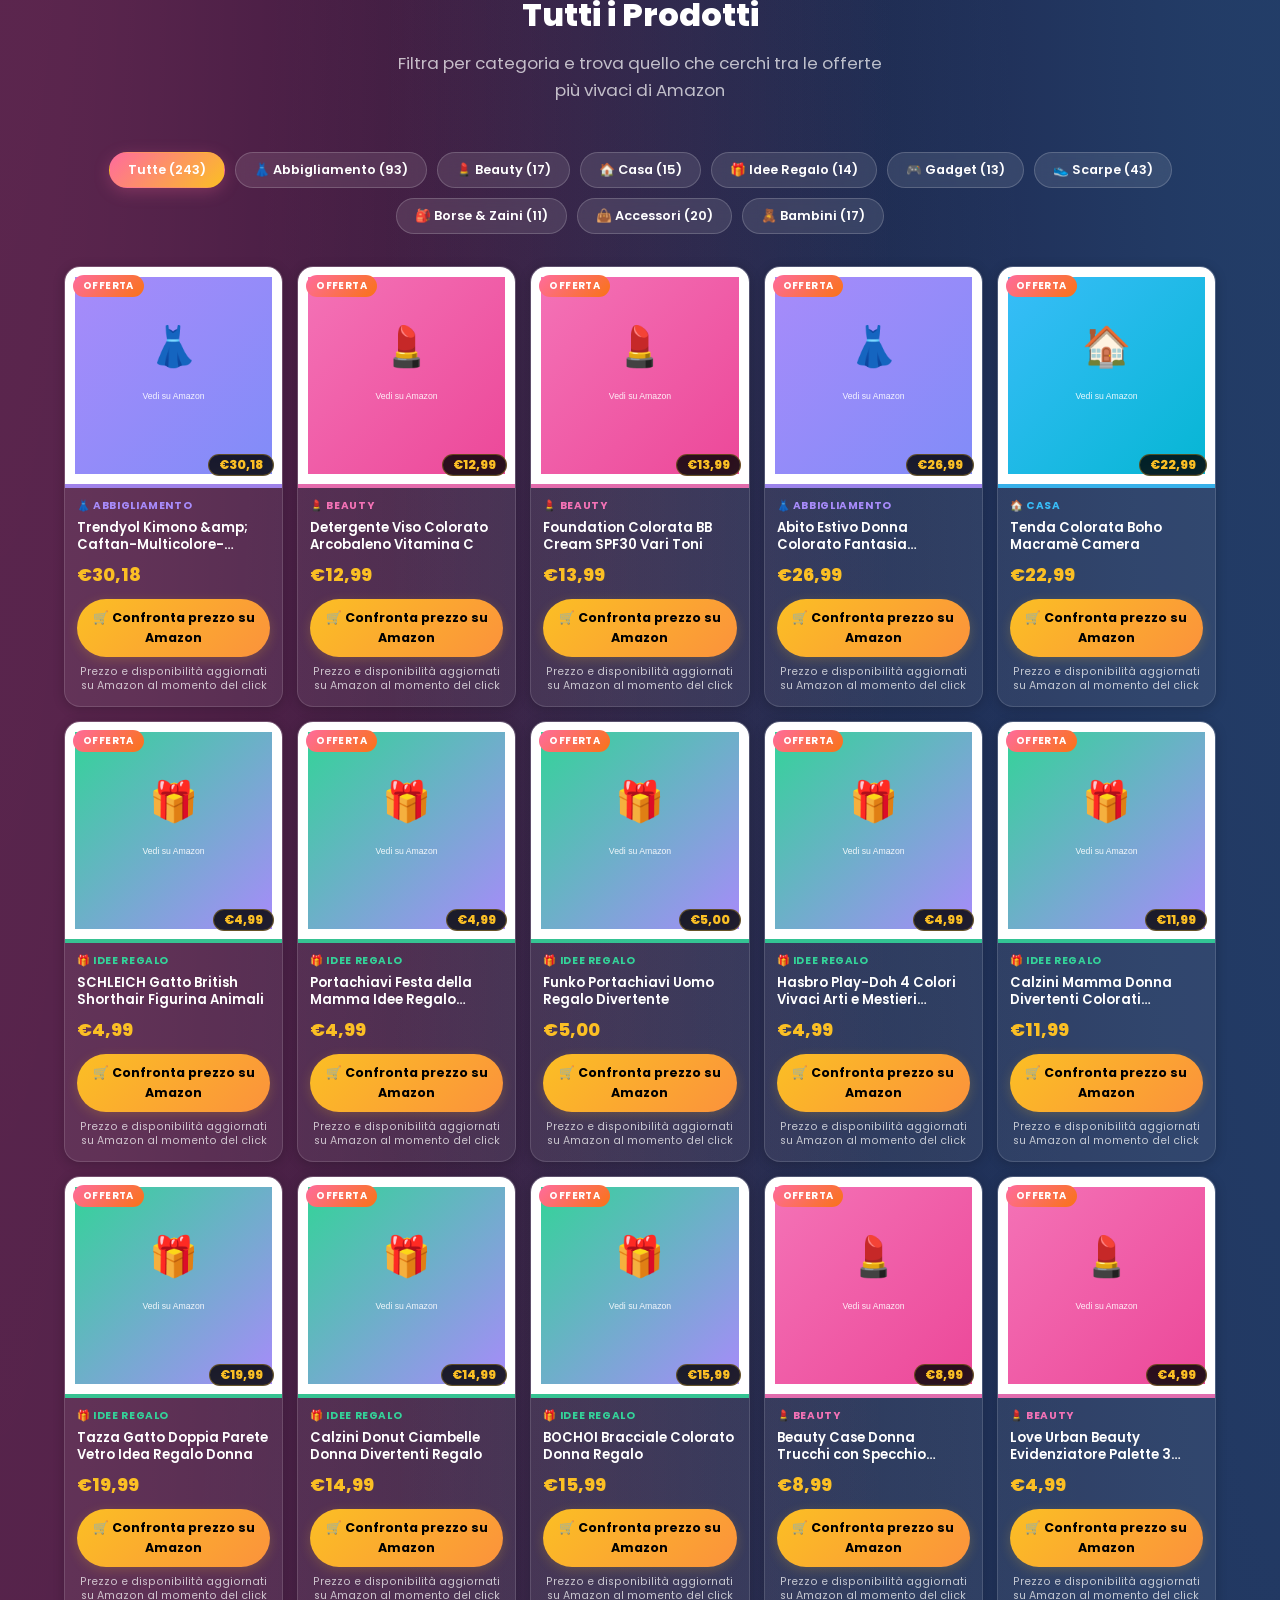
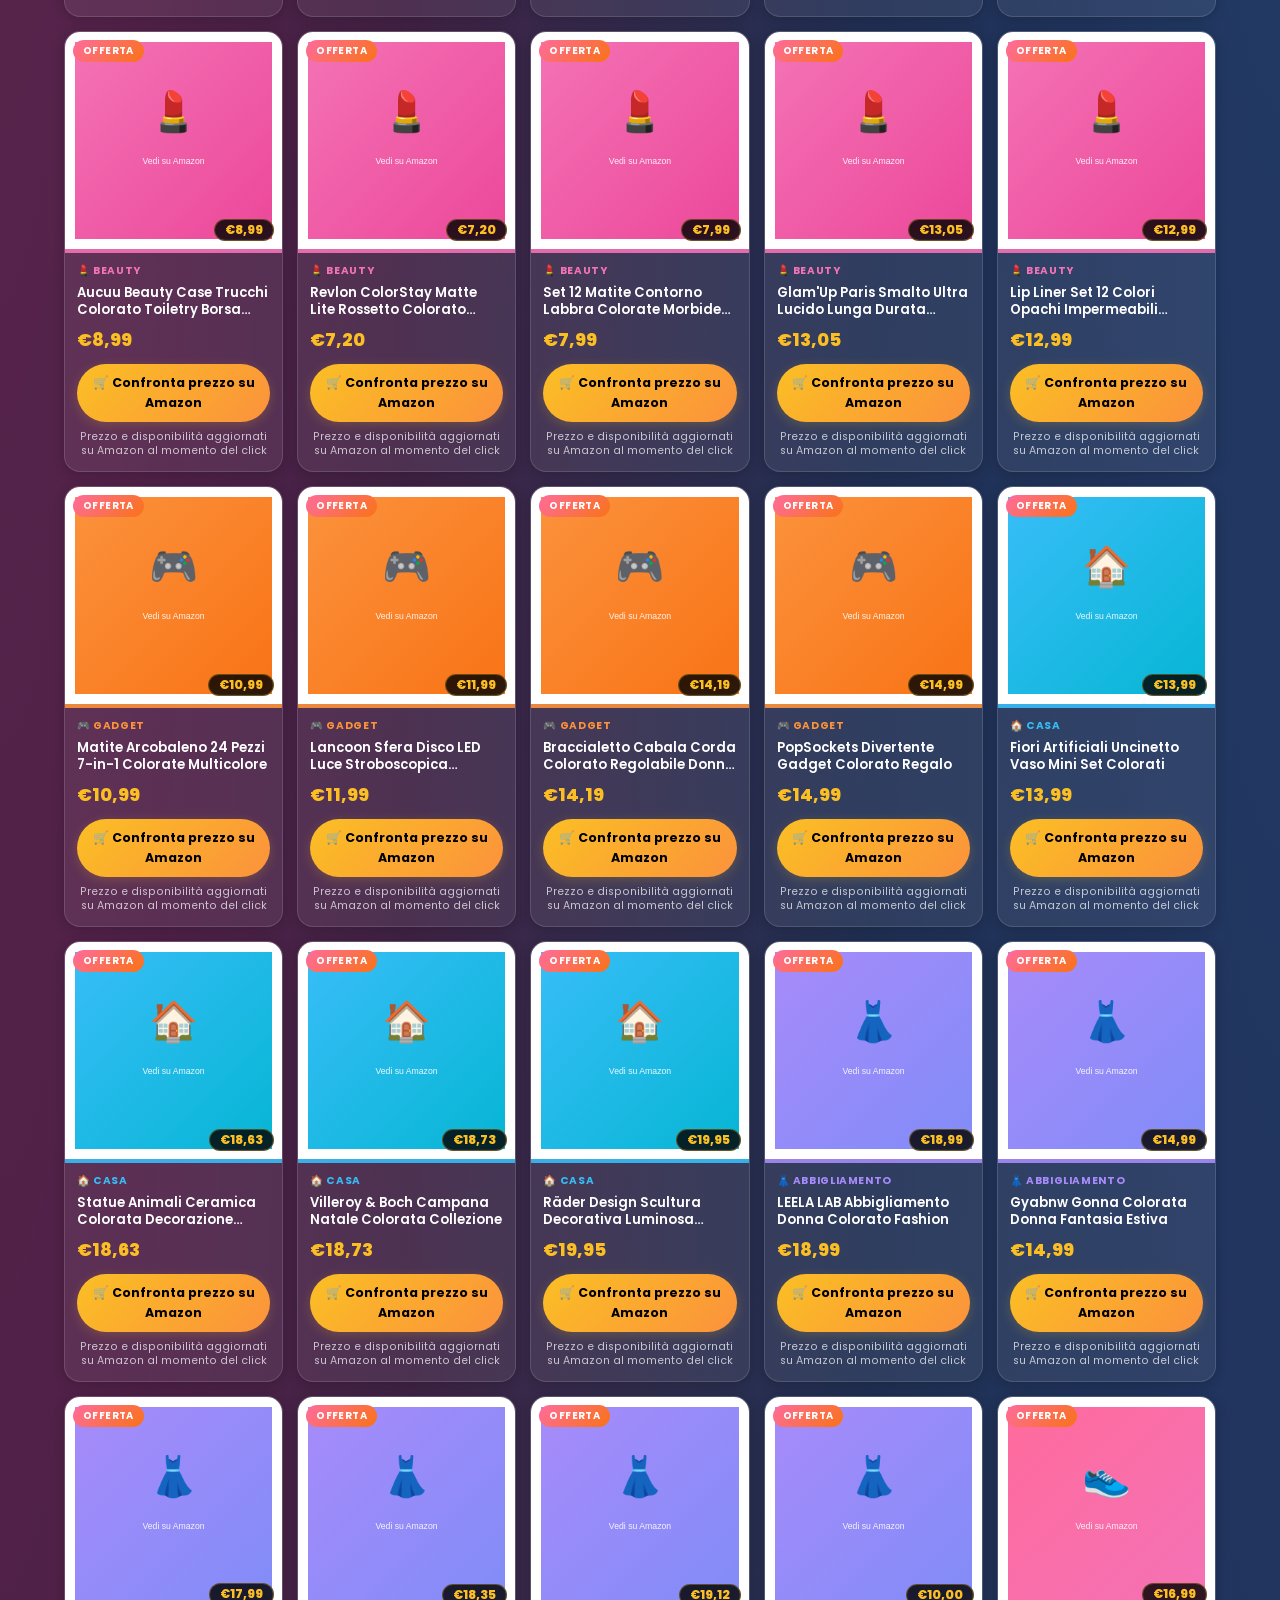
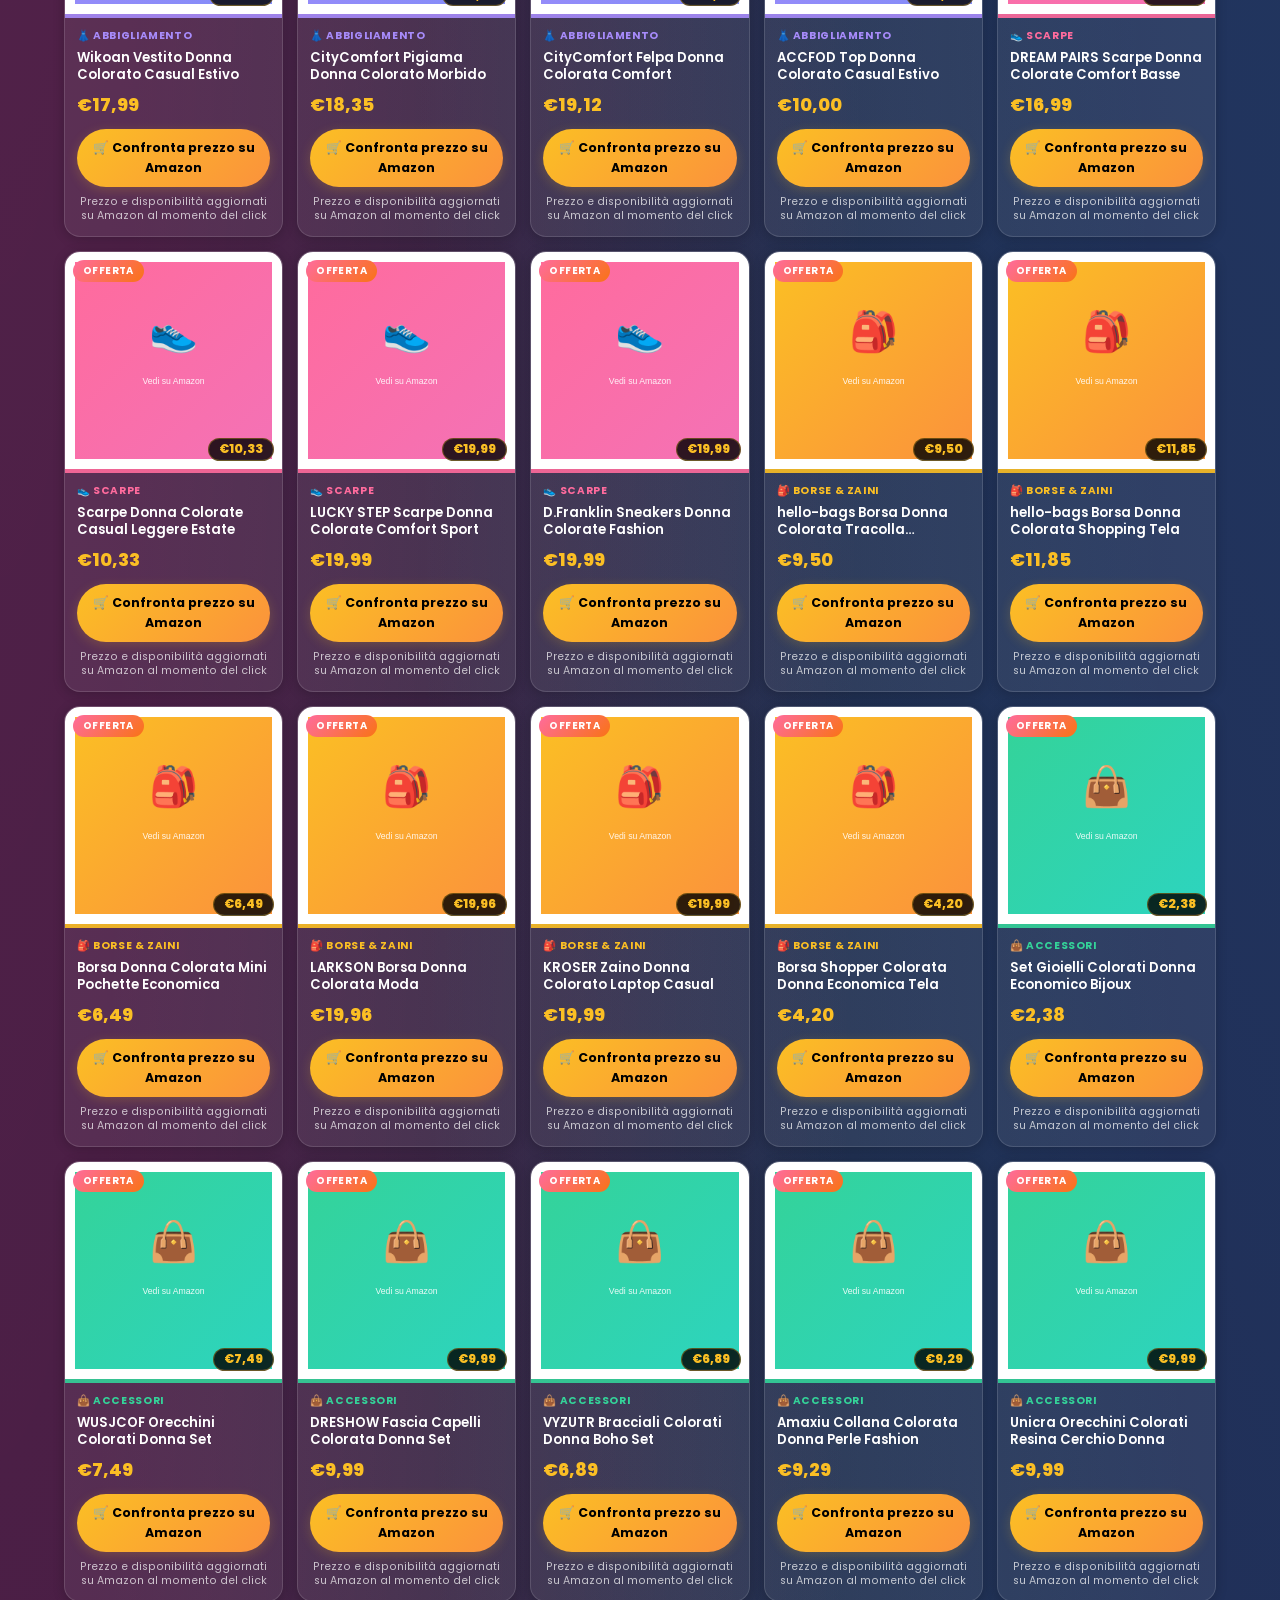
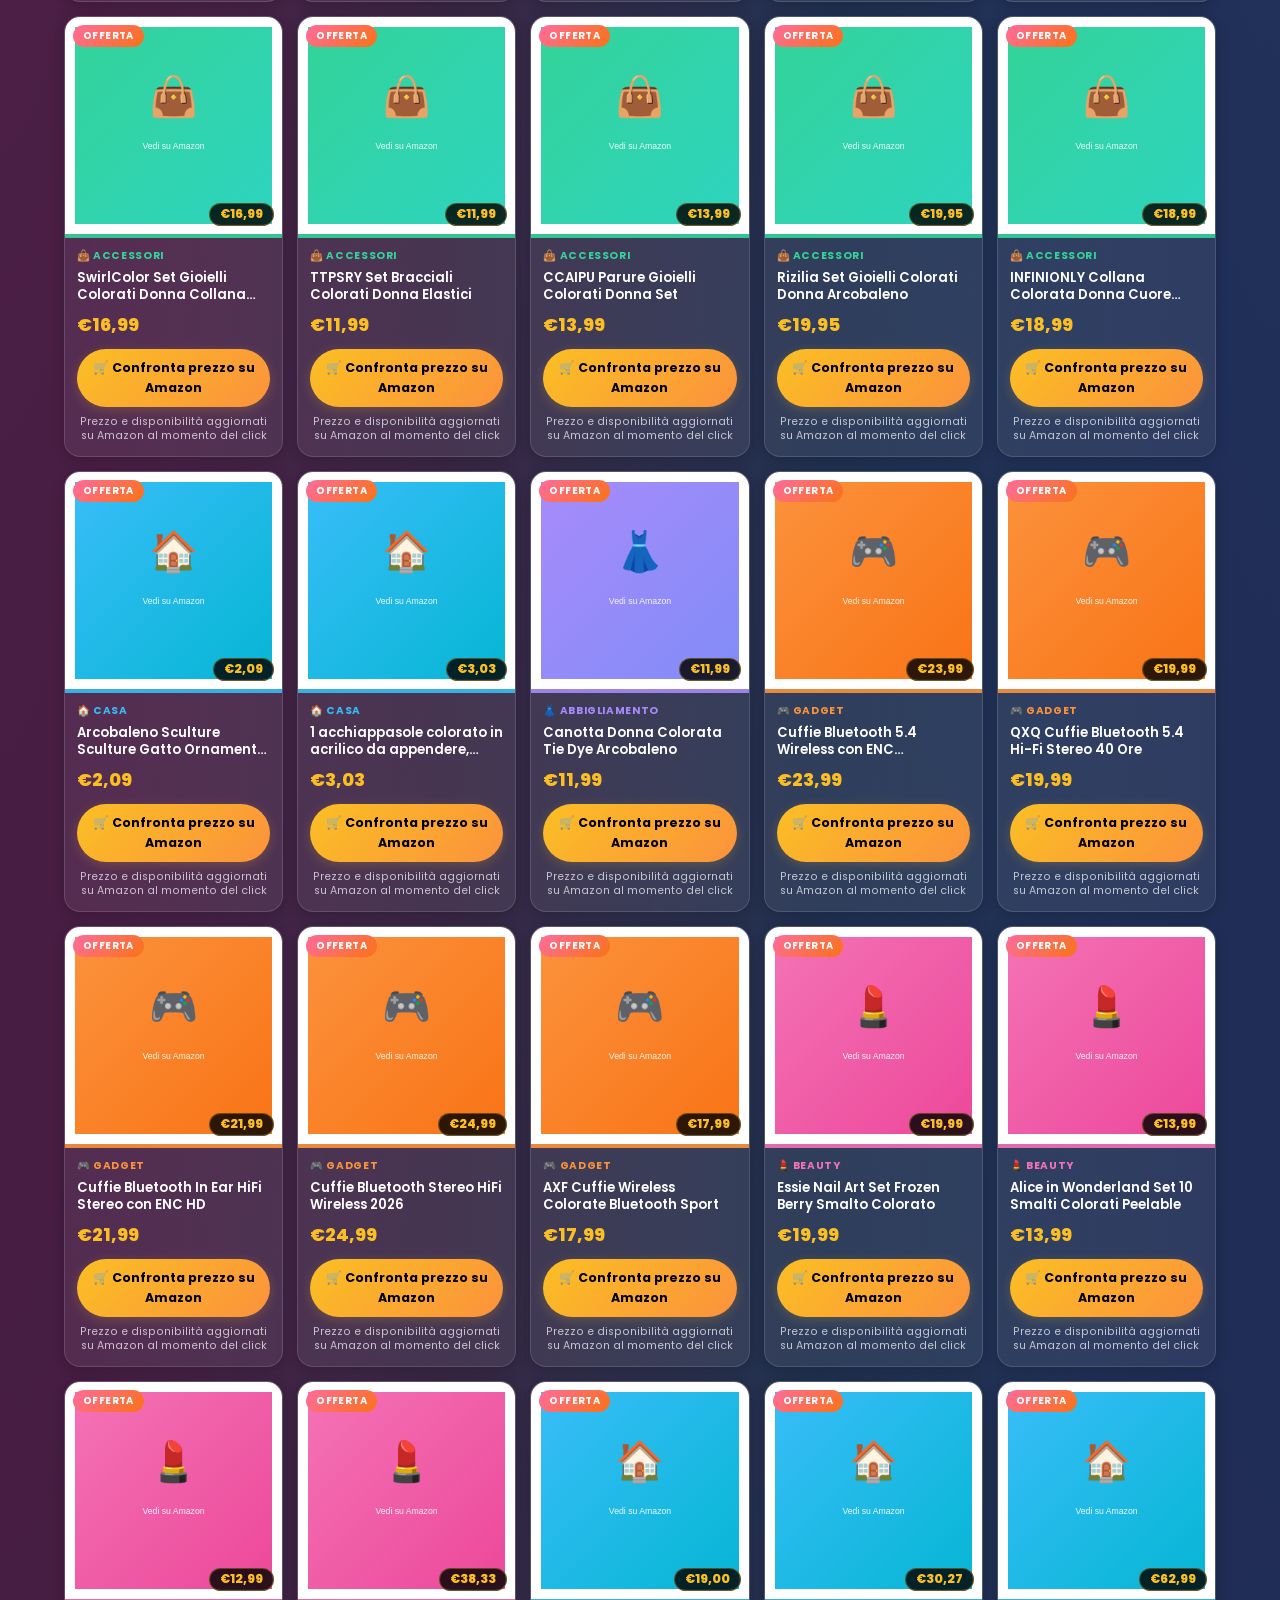
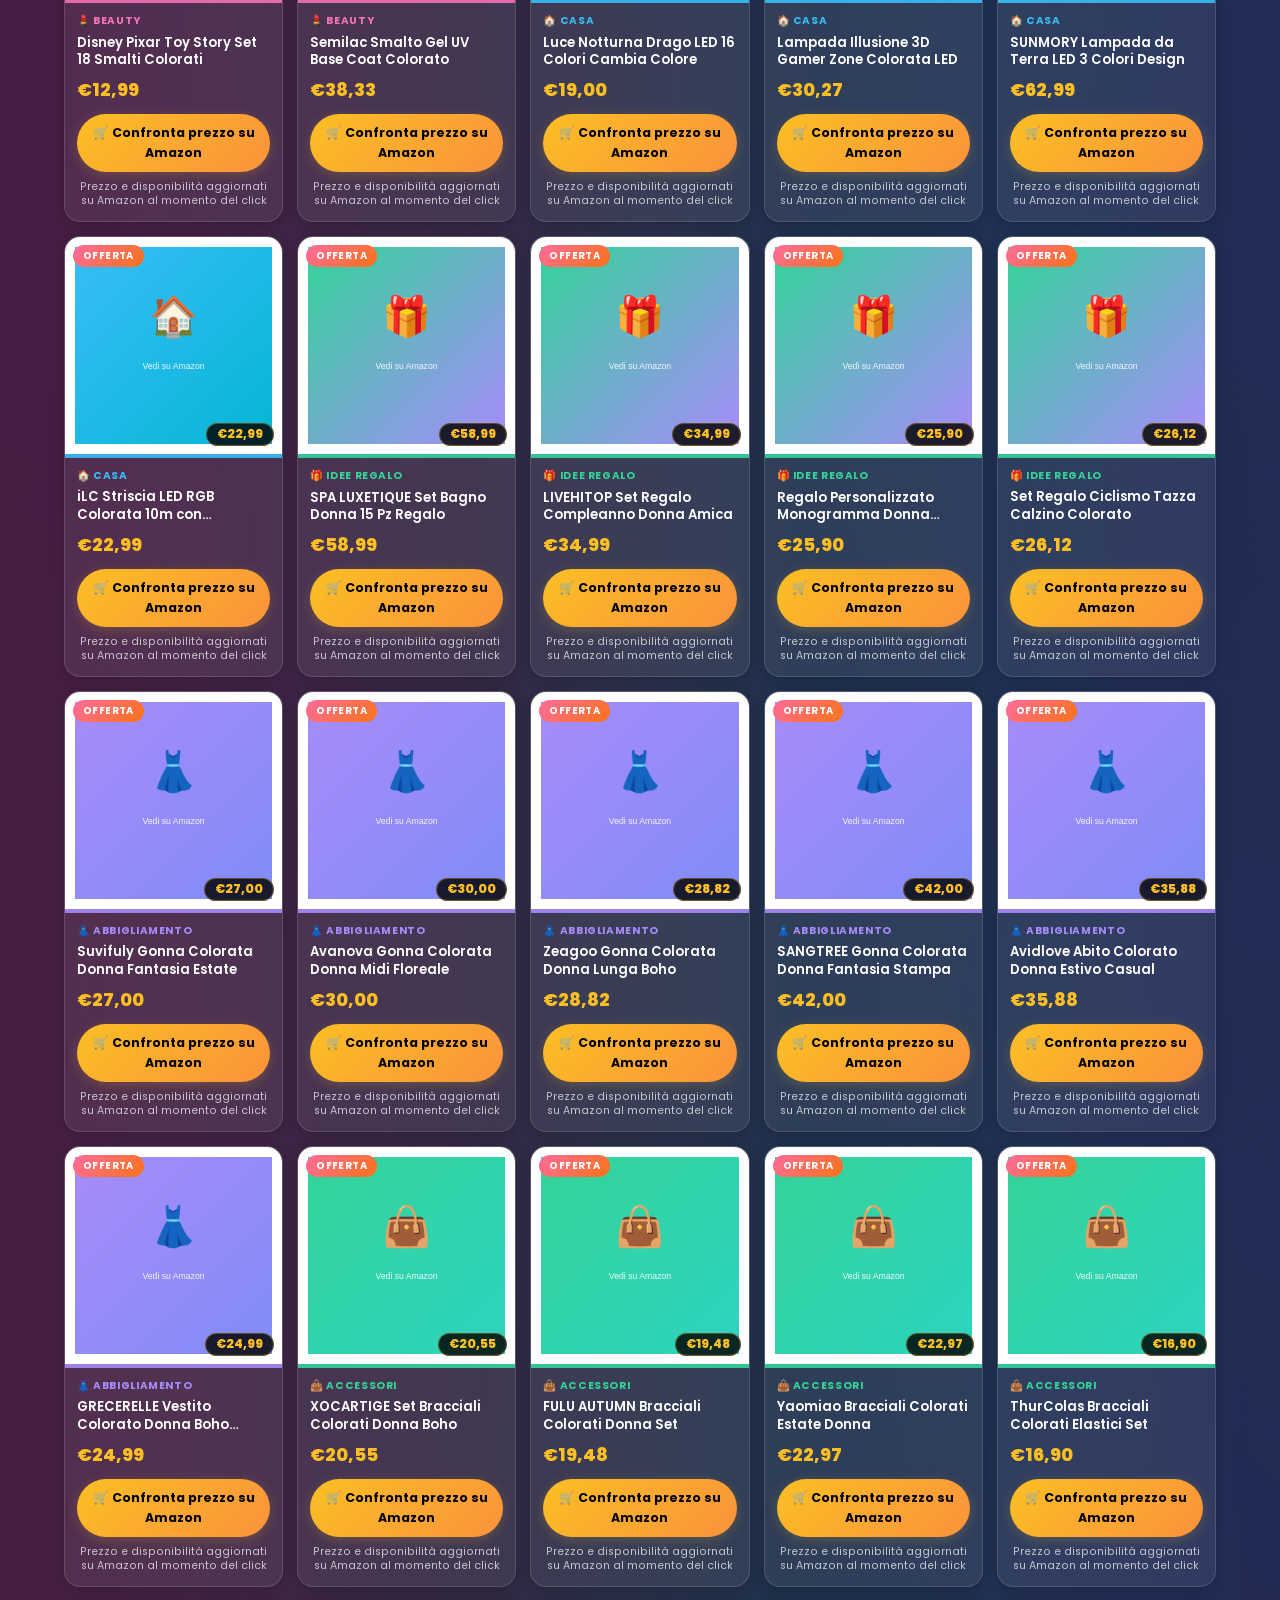
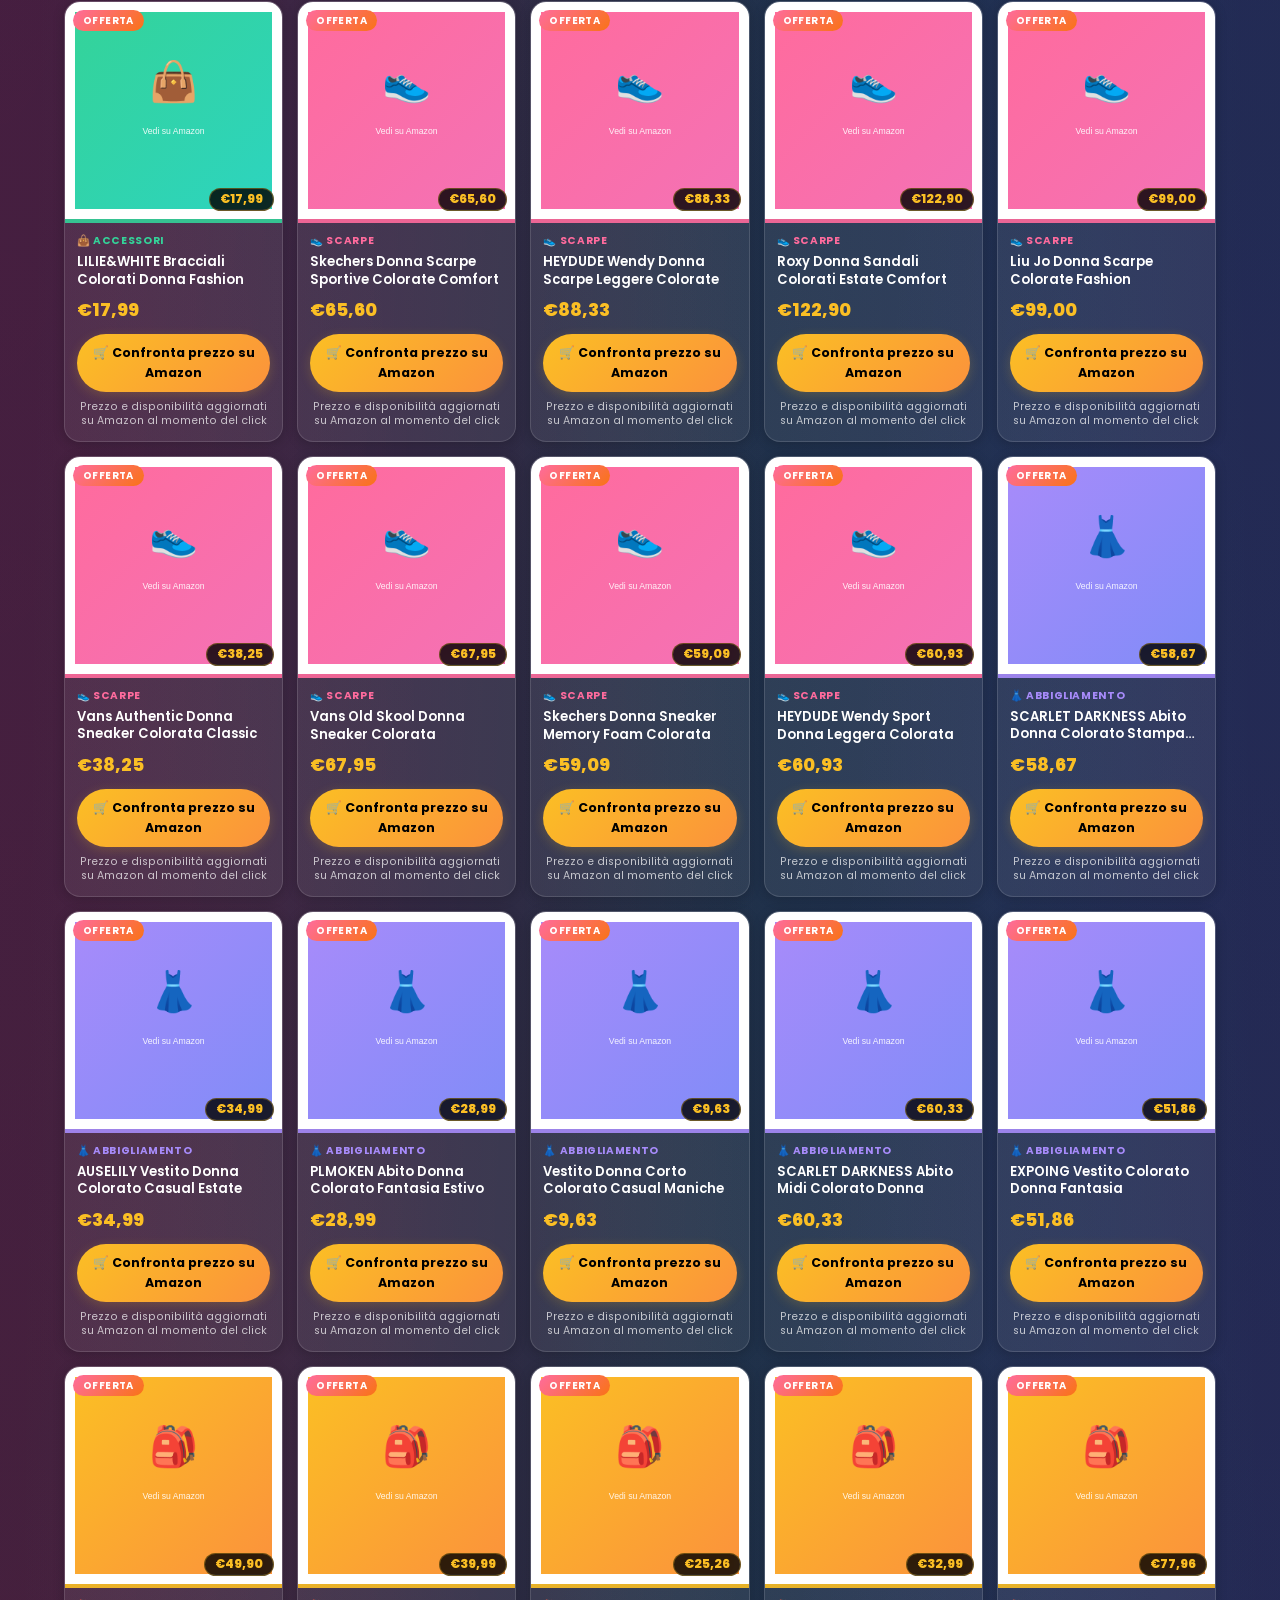
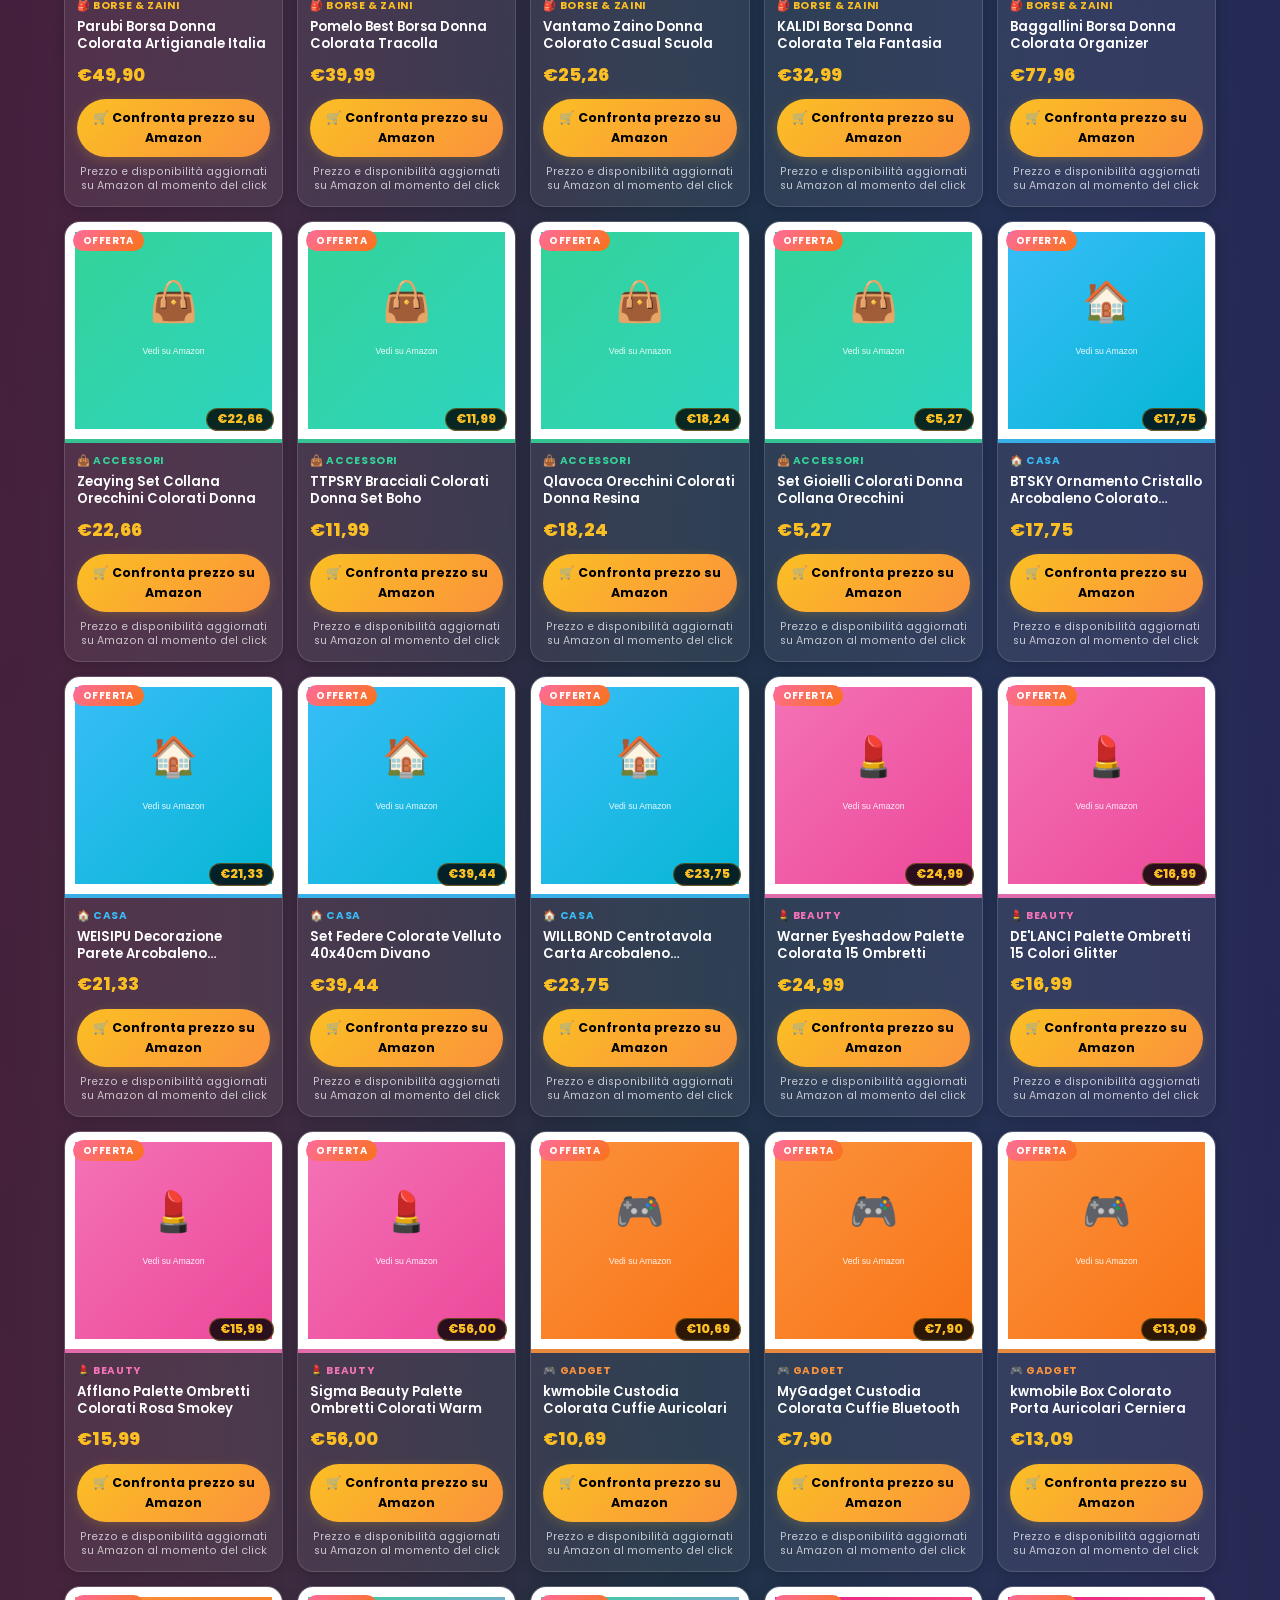
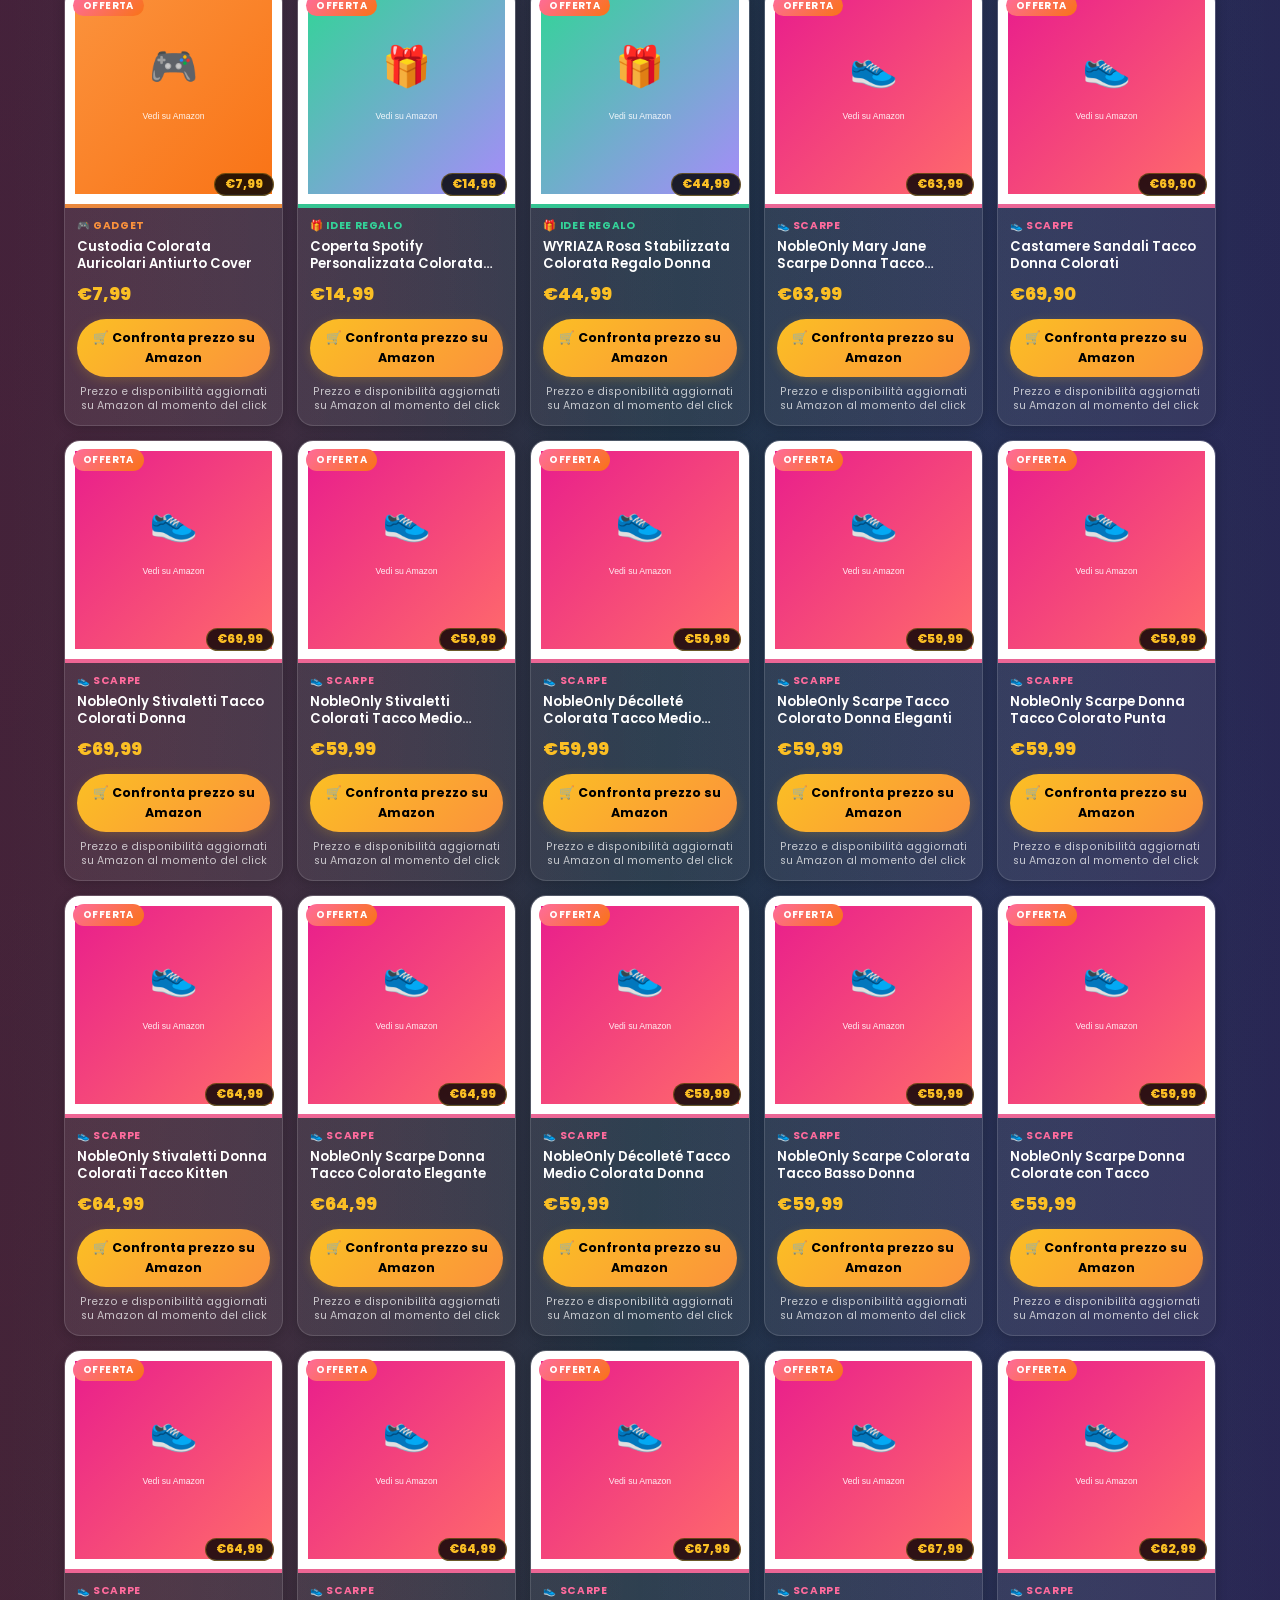
==== commit d59b8cf7: "Rimuovi sezione Regali per Ogni Budget dalla homepage La sezione è accessibile dal menu a tendina 🎁 " ====
--- a/index.html
+++ b/index.html
@@ -208,42 +208,6 @@
     </div>
   </section>
 
-  <!-- IDEE REGALO — teaser con link alla pagina dedicata -->
-  <section id="idee-regalo" class="section">
-    <div class="container">
-      <div class="section-header">
-        <span class="section-badge badge-yellow">🎁 Idee Regalo</span>
-        <h2>Regali per Ogni Budget</h2>
-        <p>Sotto 5€, sotto 10€, sotto 15€ — le migliori idee regalo donna su Amazon</p>
-      </div>
-      <div style="display:flex; flex-wrap:wrap; gap:16px; justify-content:center; margin-top:16px;">
-        <a href="/idee-regalo/#gift-band-1-5" class="gift-teaser-card">
-          <span class="gift-teaser-emoji">🎀</span>
-          <span class="gift-teaser-price">1€ – 5€</span>
-          <span class="gift-teaser-label">Piccoli pensieri</span>
-        </a>
-        <a href="/idee-regalo/#gift-band-5-10" class="gift-teaser-card">
-          <span class="gift-teaser-emoji">🎁</span>
-          <span class="gift-teaser-price">5€ – 10€</span>
-          <span class="gift-teaser-label">Regali colorati</span>
-        </a>
-        <a href="/idee-regalo/#gift-band-10-15" class="gift-teaser-card">
-          <span class="gift-teaser-emoji">🌟</span>
-          <span class="gift-teaser-price">10€ – 15€</span>
-          <span class="gift-teaser-label">Sorprese speciali</span>
-        </a>
-        <a href="/idee-regalo/#gift-band-15-20" class="gift-teaser-card">
-          <span class="gift-teaser-emoji">💝</span>
-          <span class="gift-teaser-price">15€ – 20€</span>
-          <span class="gift-teaser-label">Regali di cuore</span>
-        </a>
-      </div>
-      <div style="text-align:center; margin-top:32px;">
-        <a href="/idee-regalo/" class="btn btn-primary btn-lg">Vedi tutti i Regali →</a>
-      </div>
-    </div>
-  </section>
-
   <!-- MIGLIORI AFFARI -->
   <section id="migliori-affari" class="section section-dark">
     <div class="container">
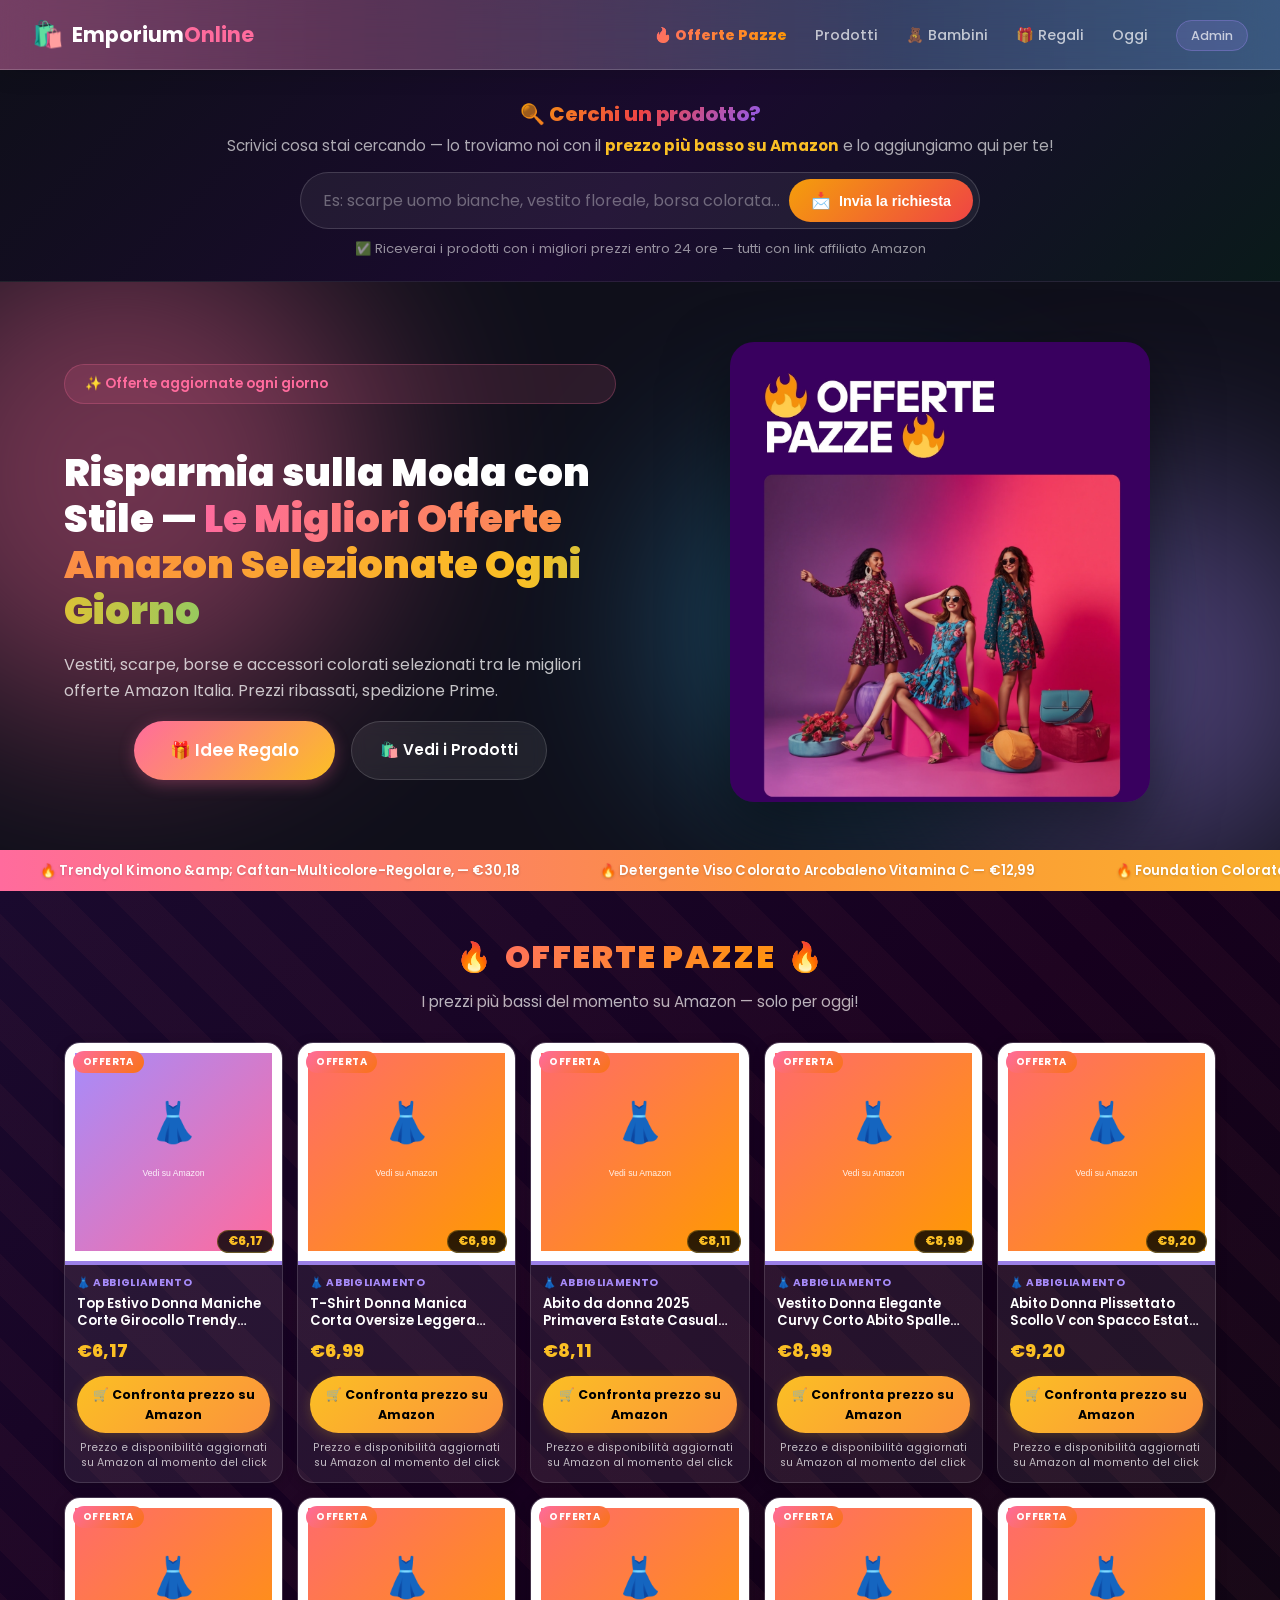
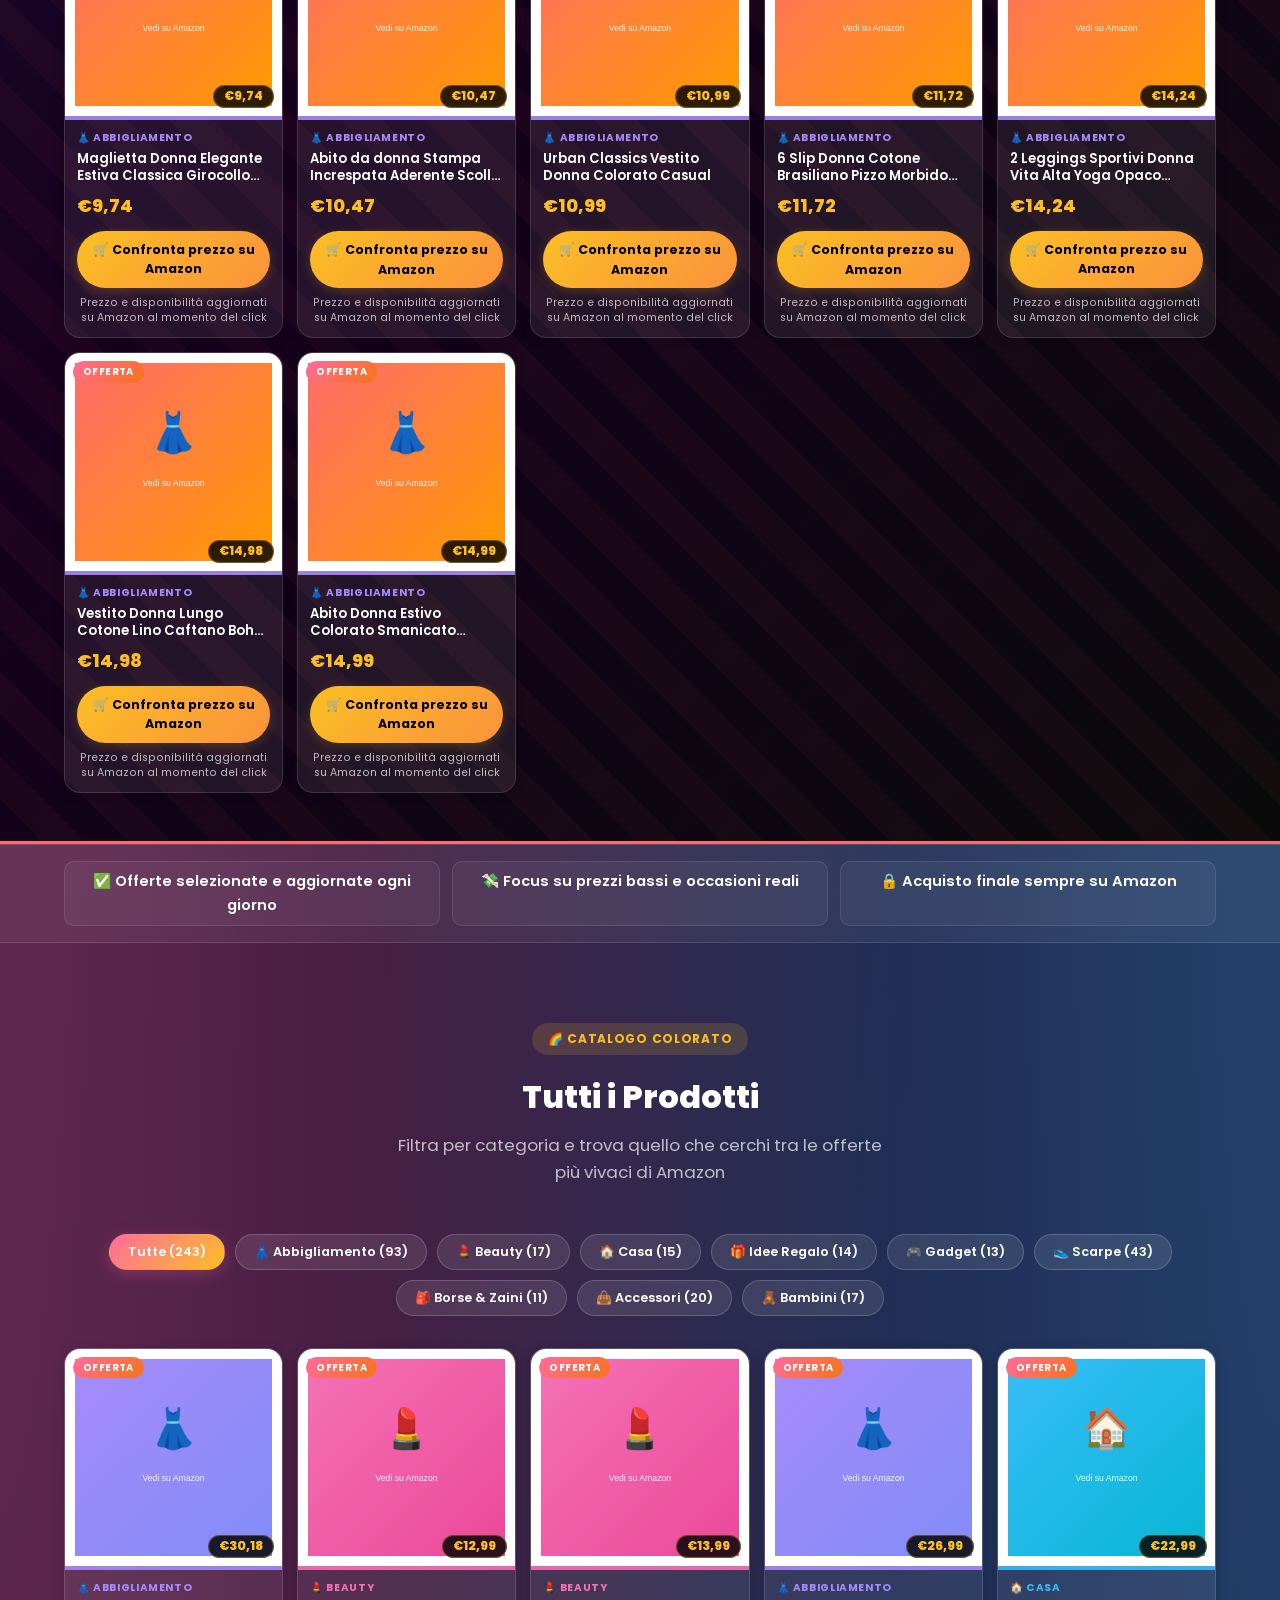
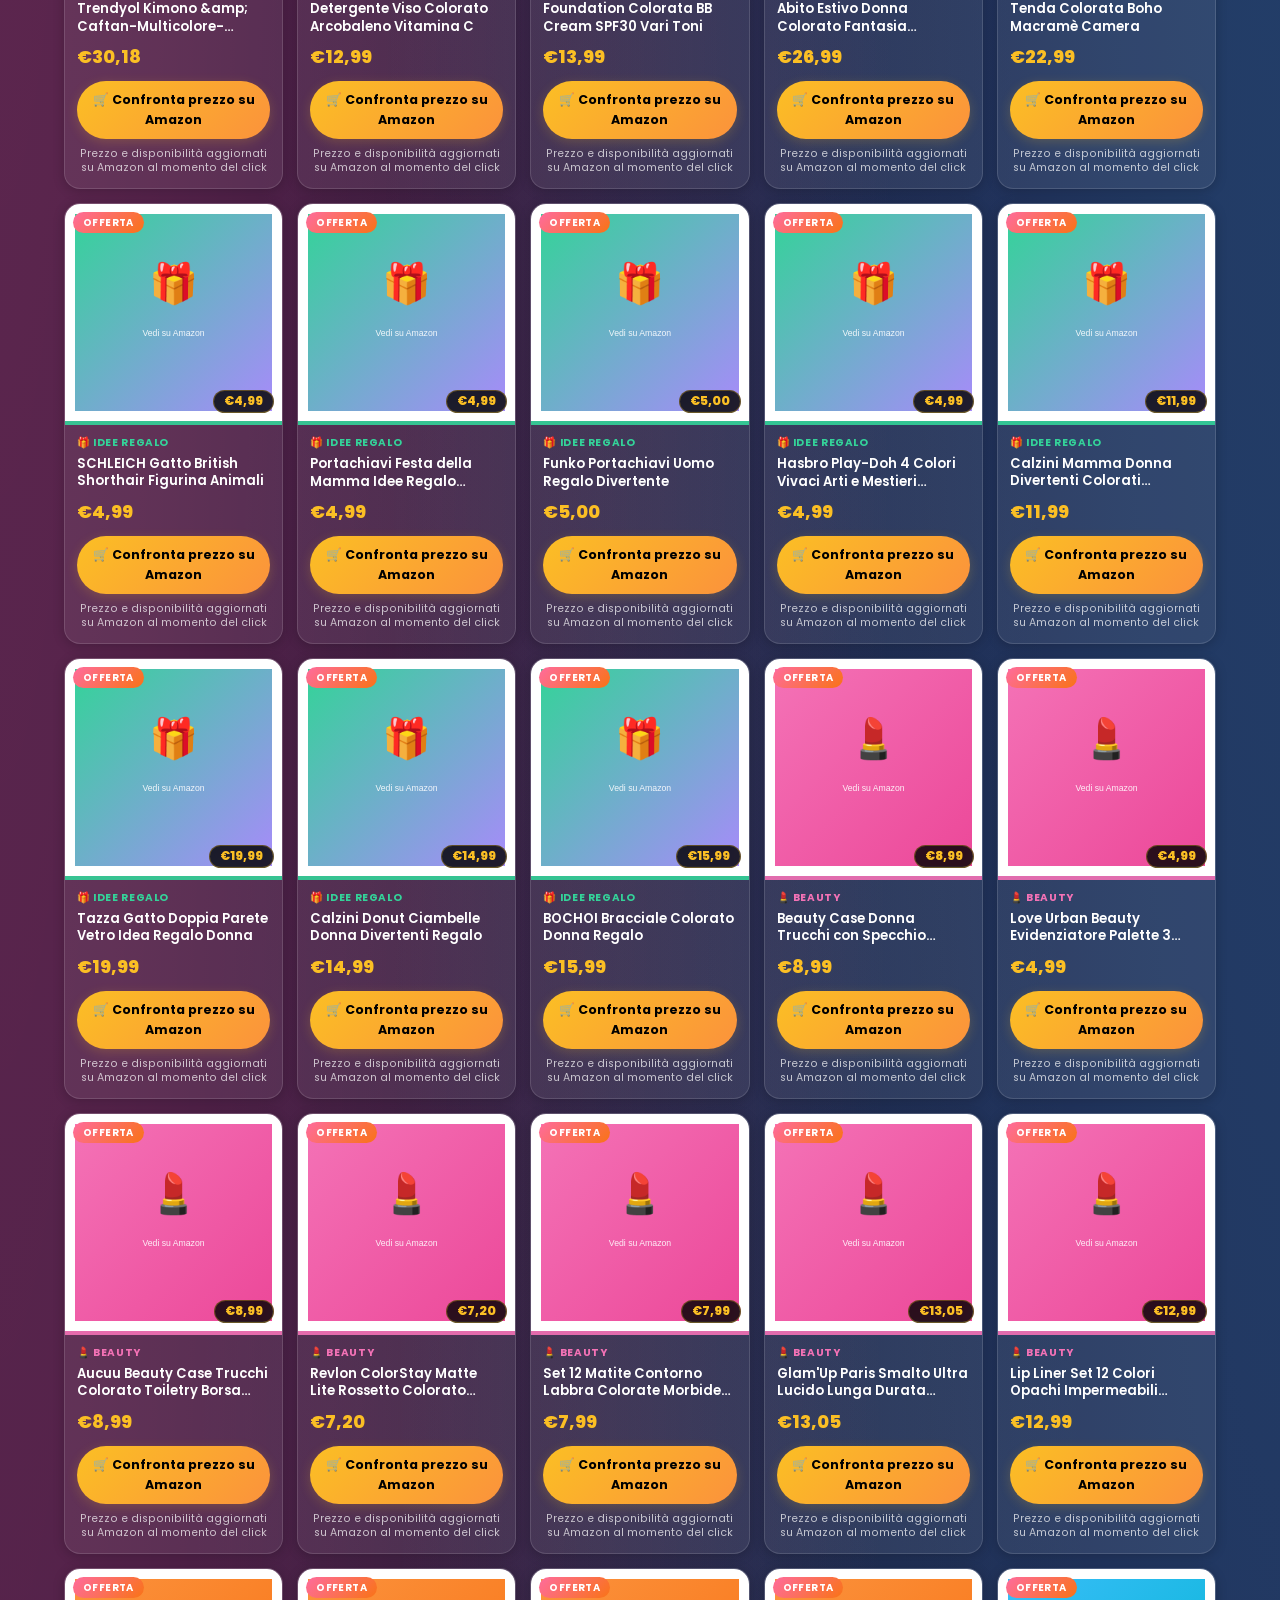
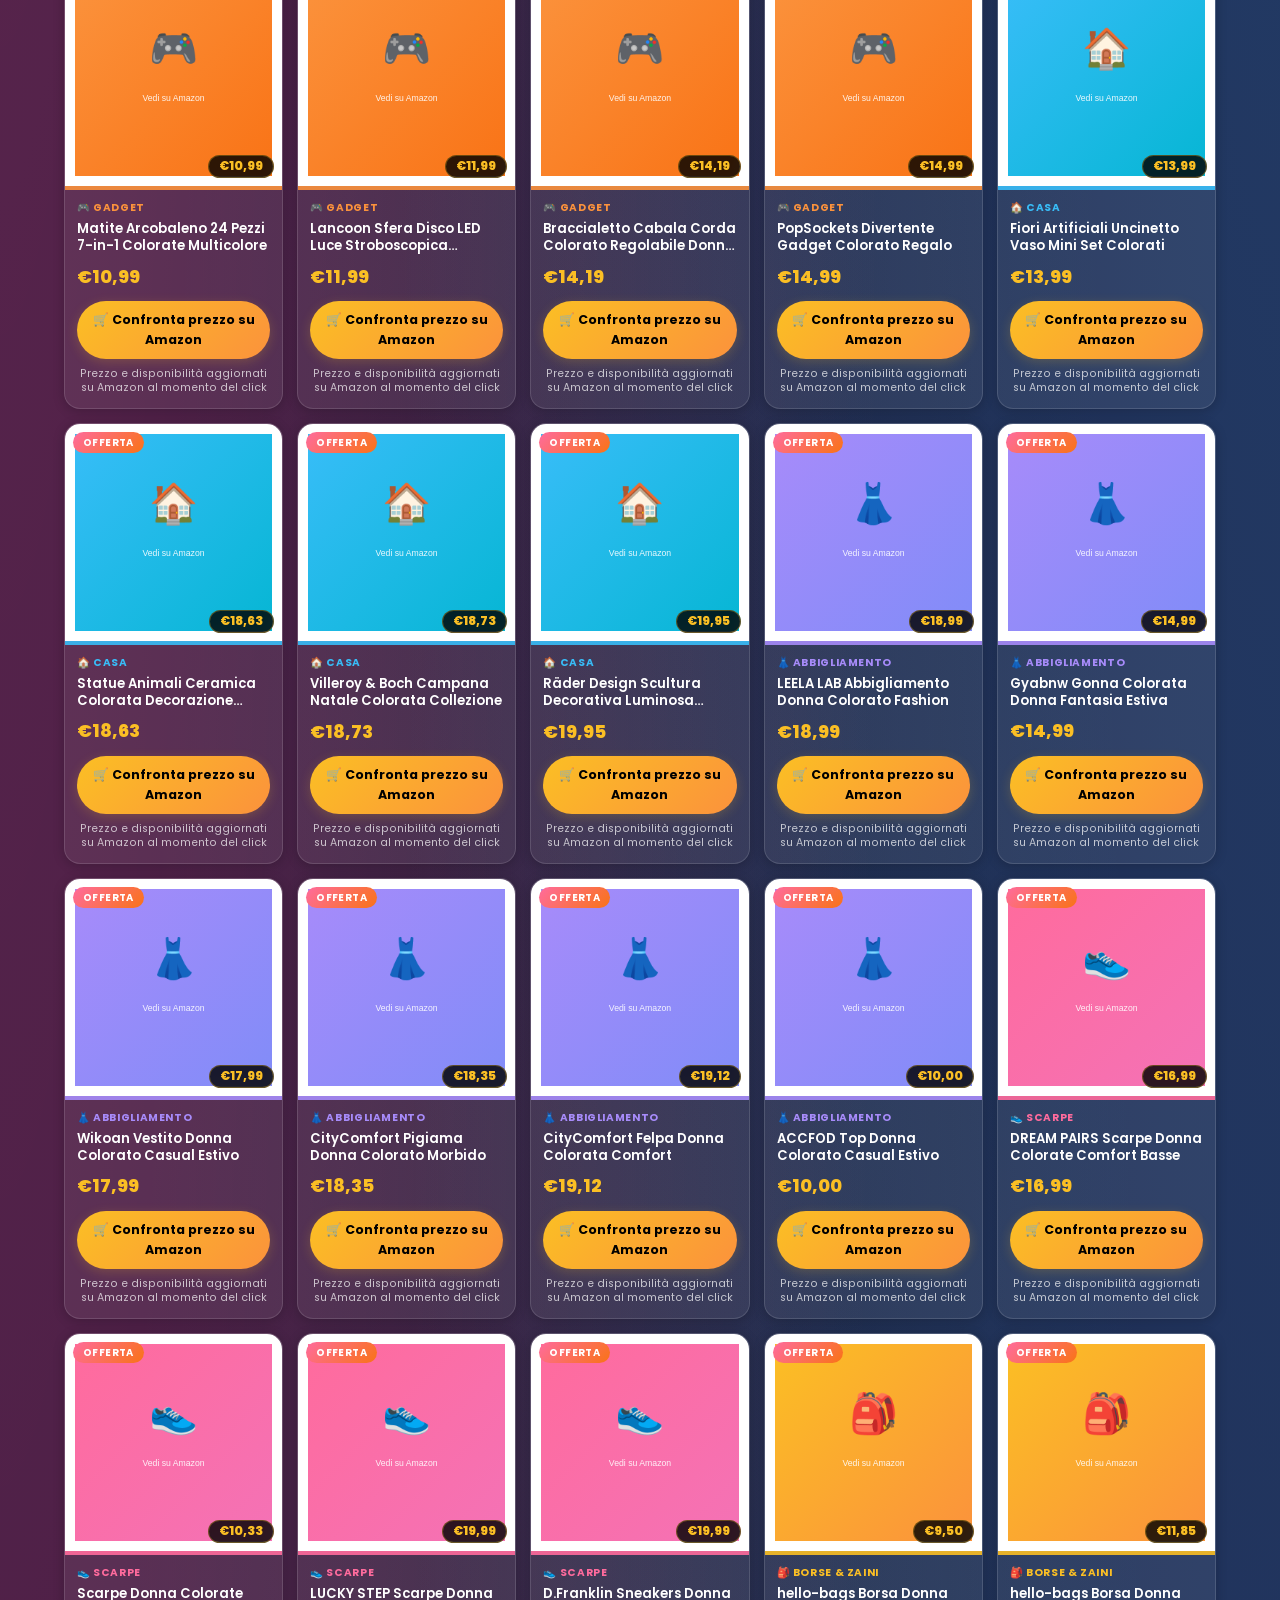
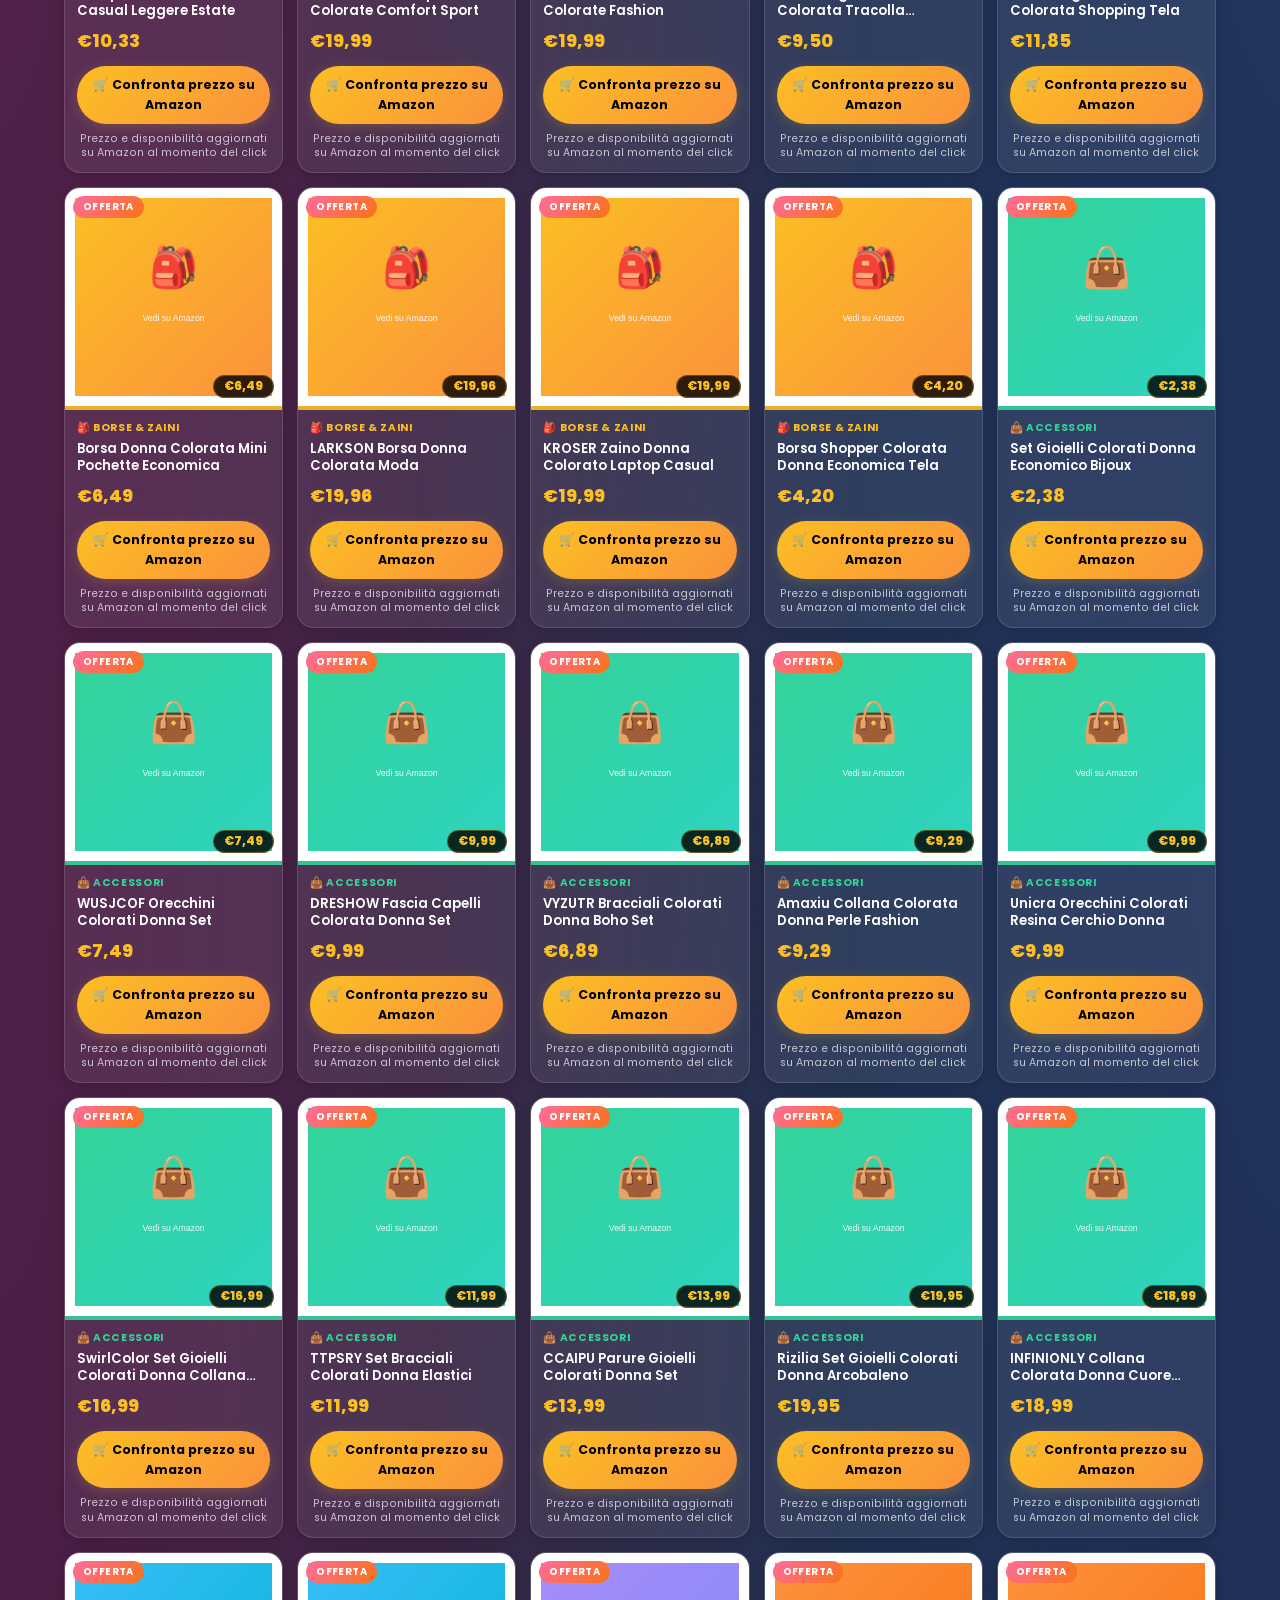
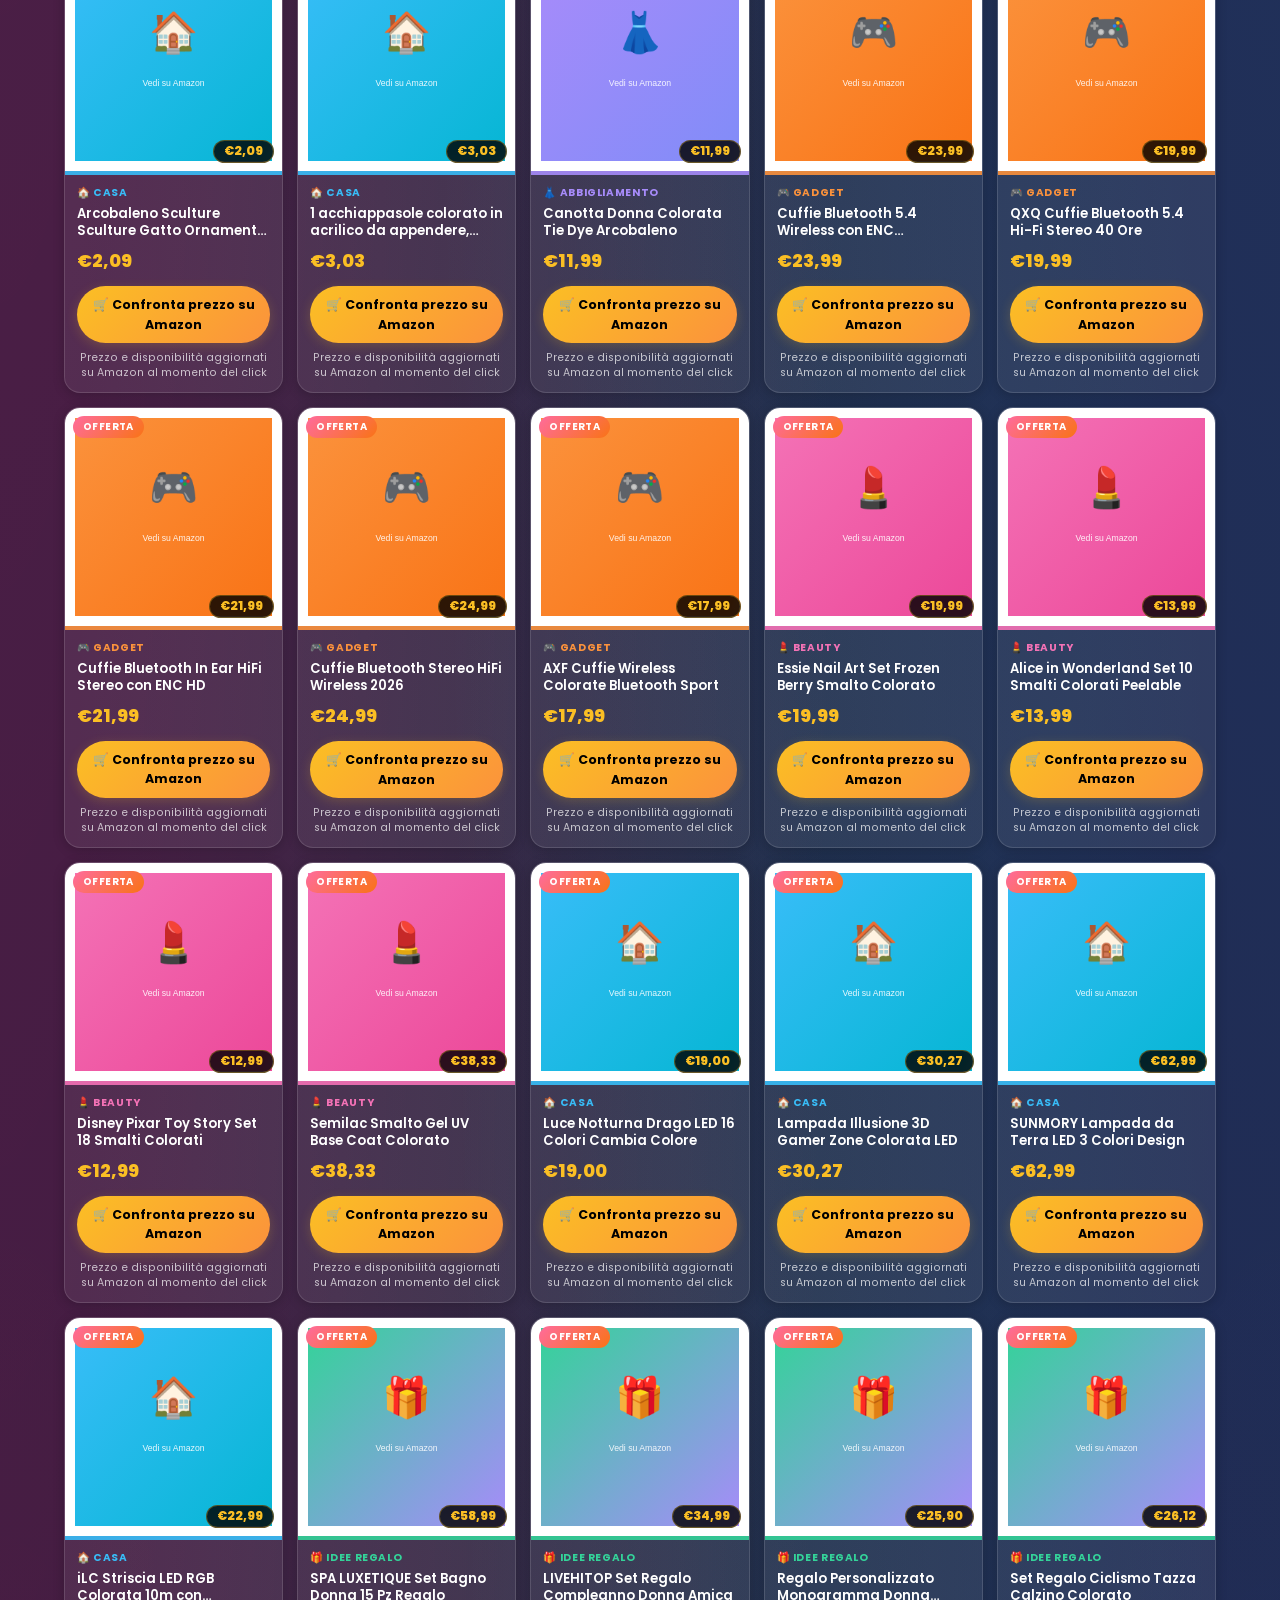
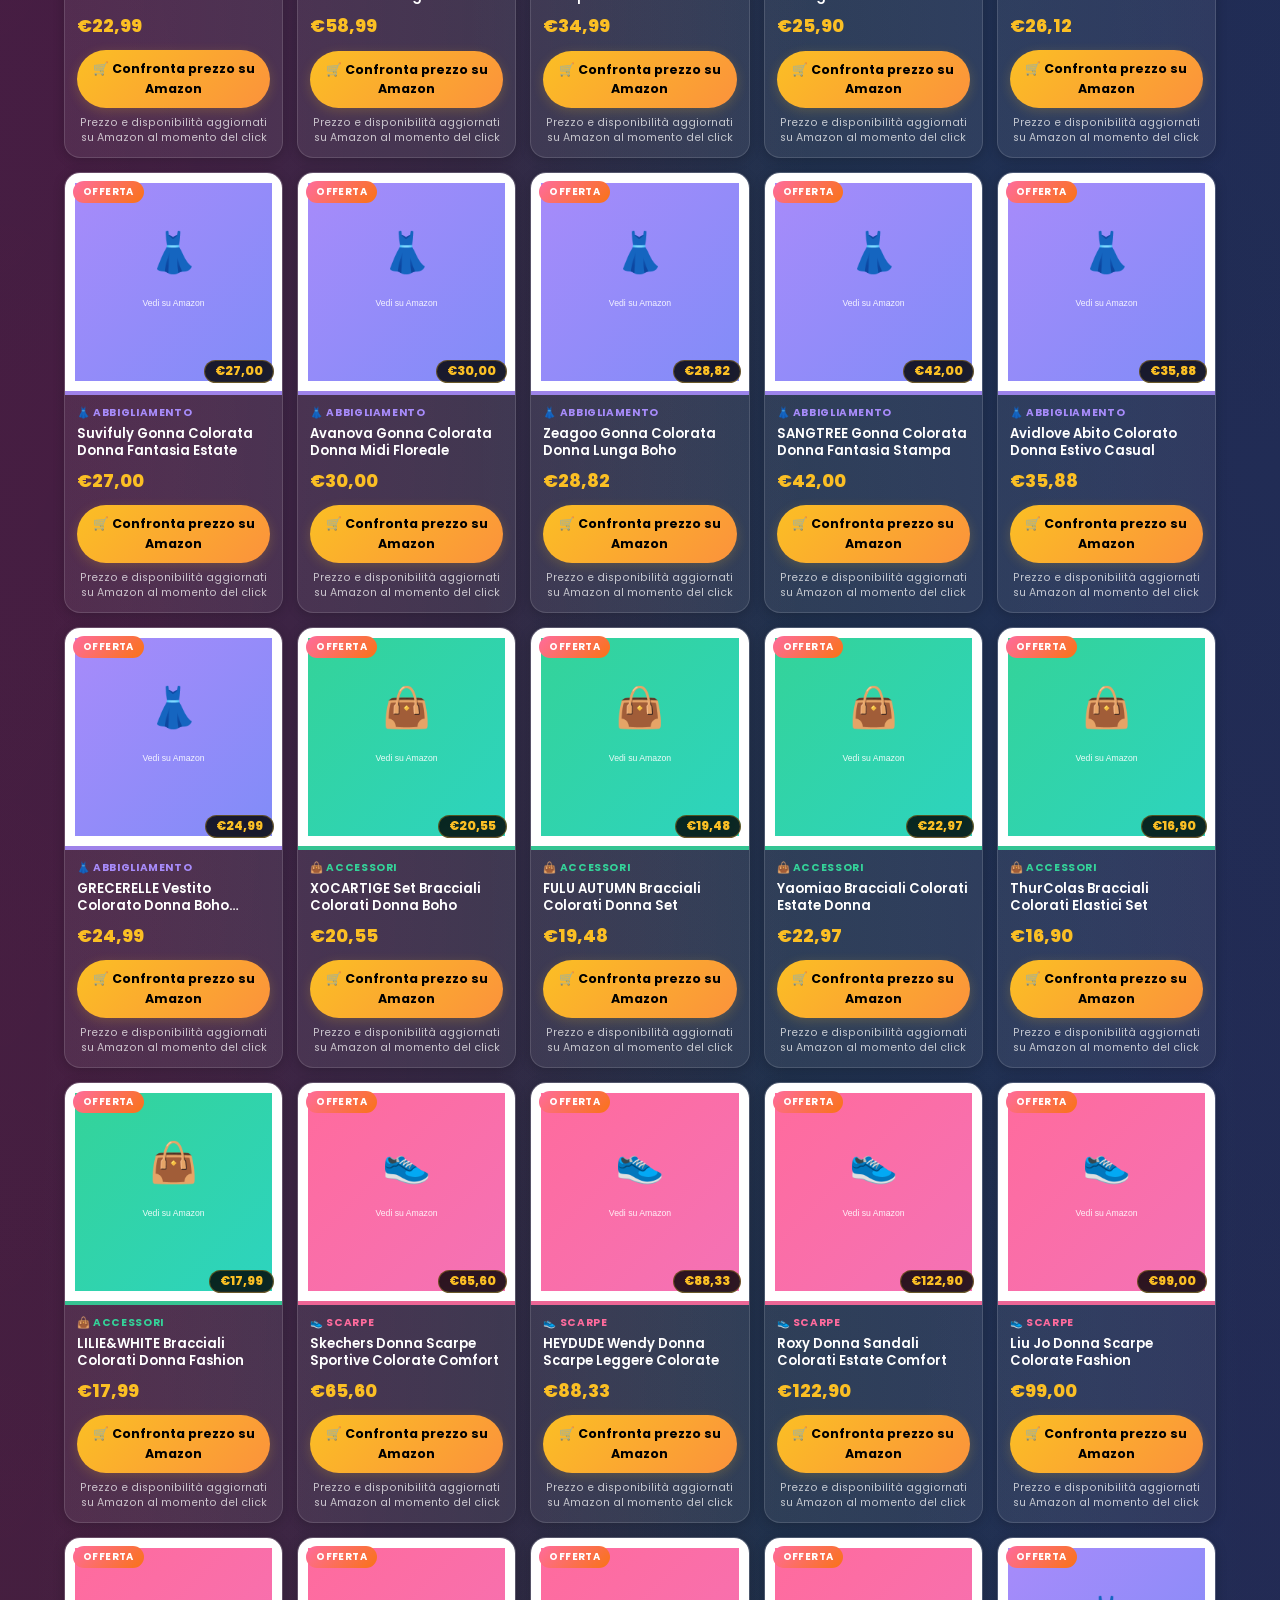
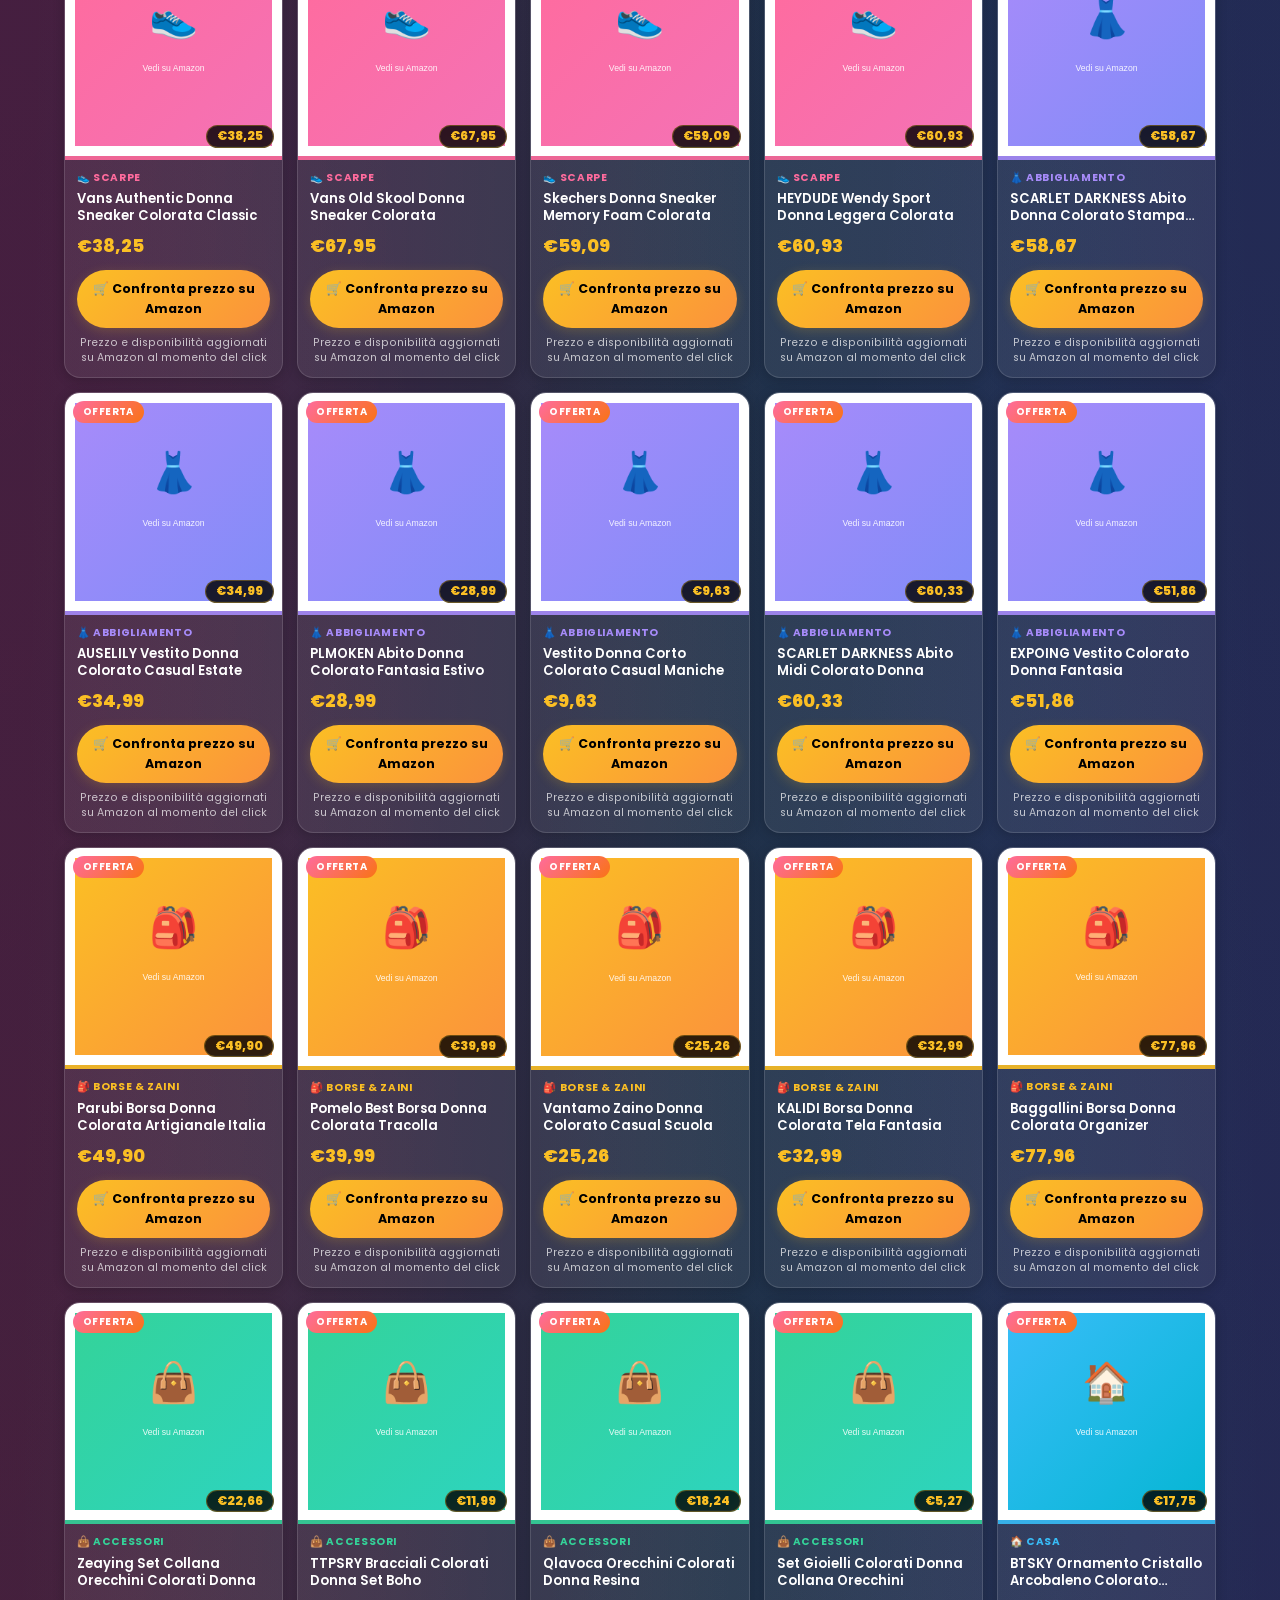
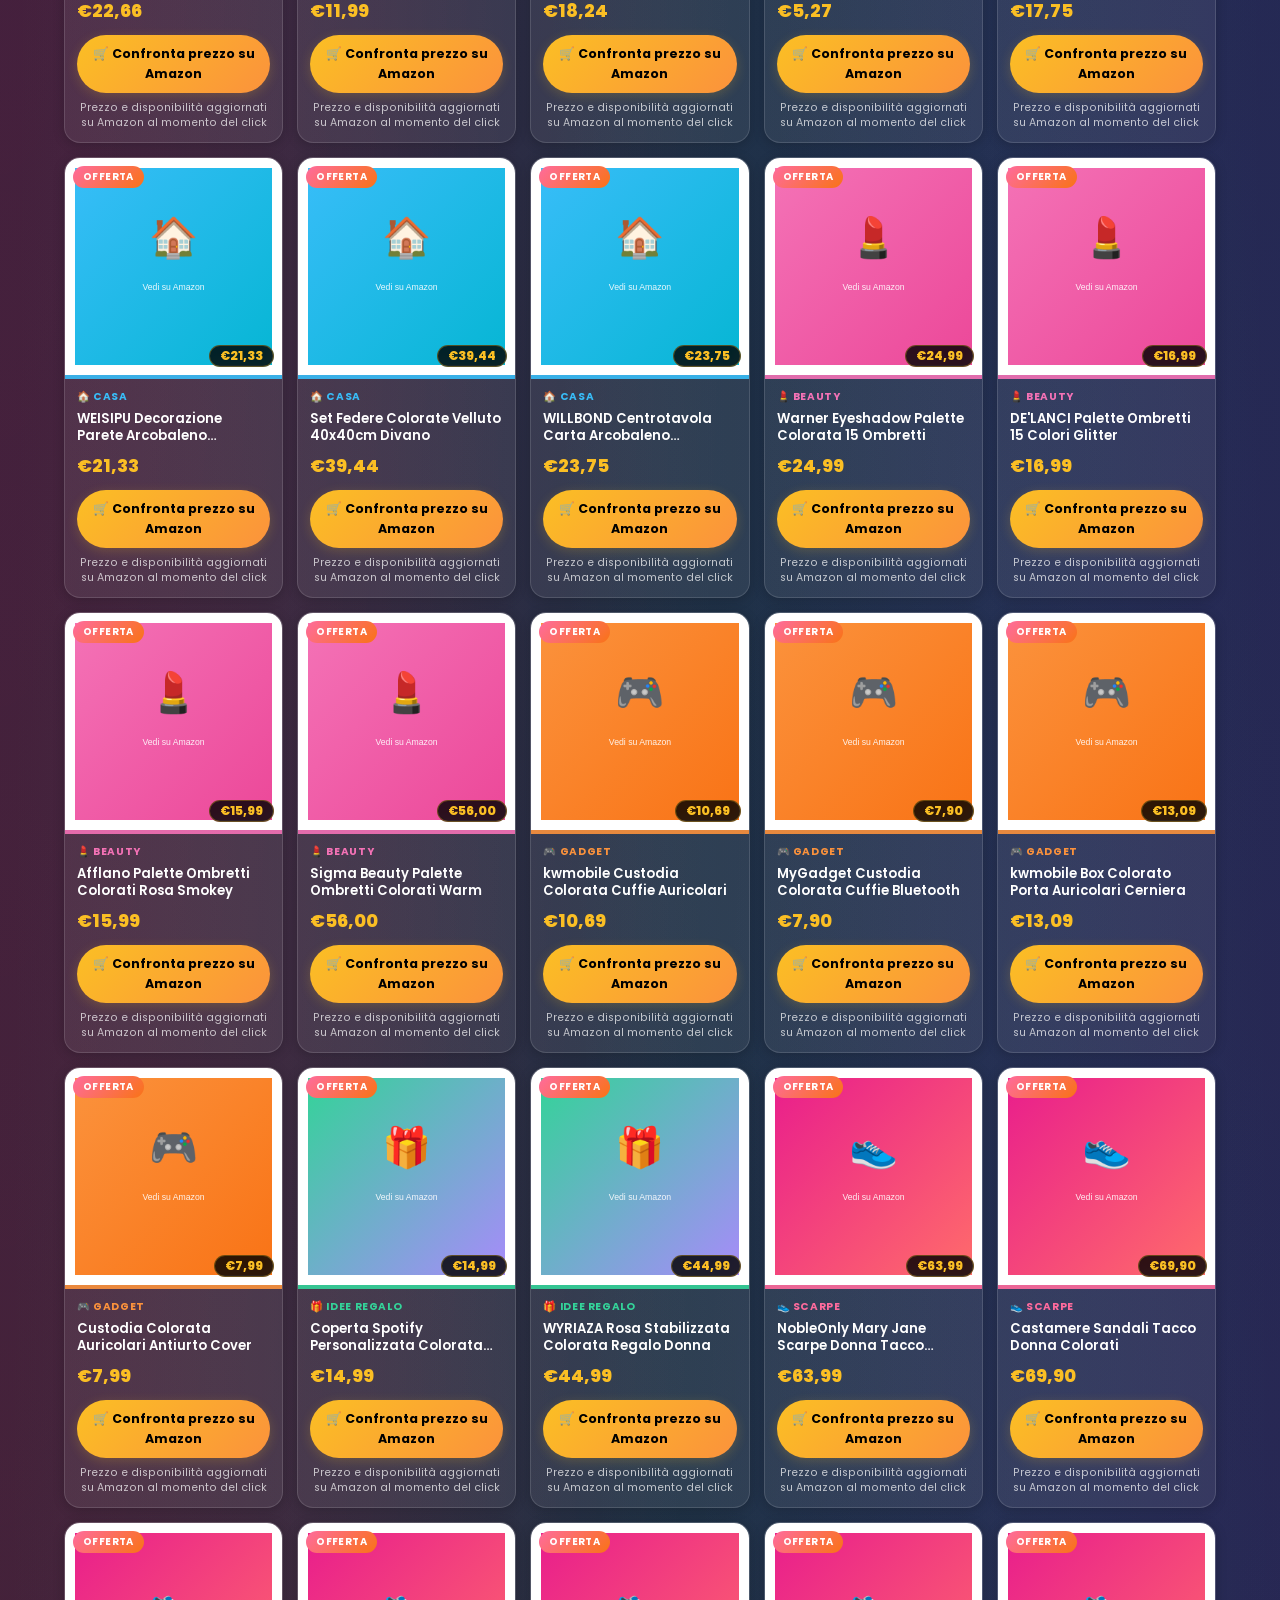
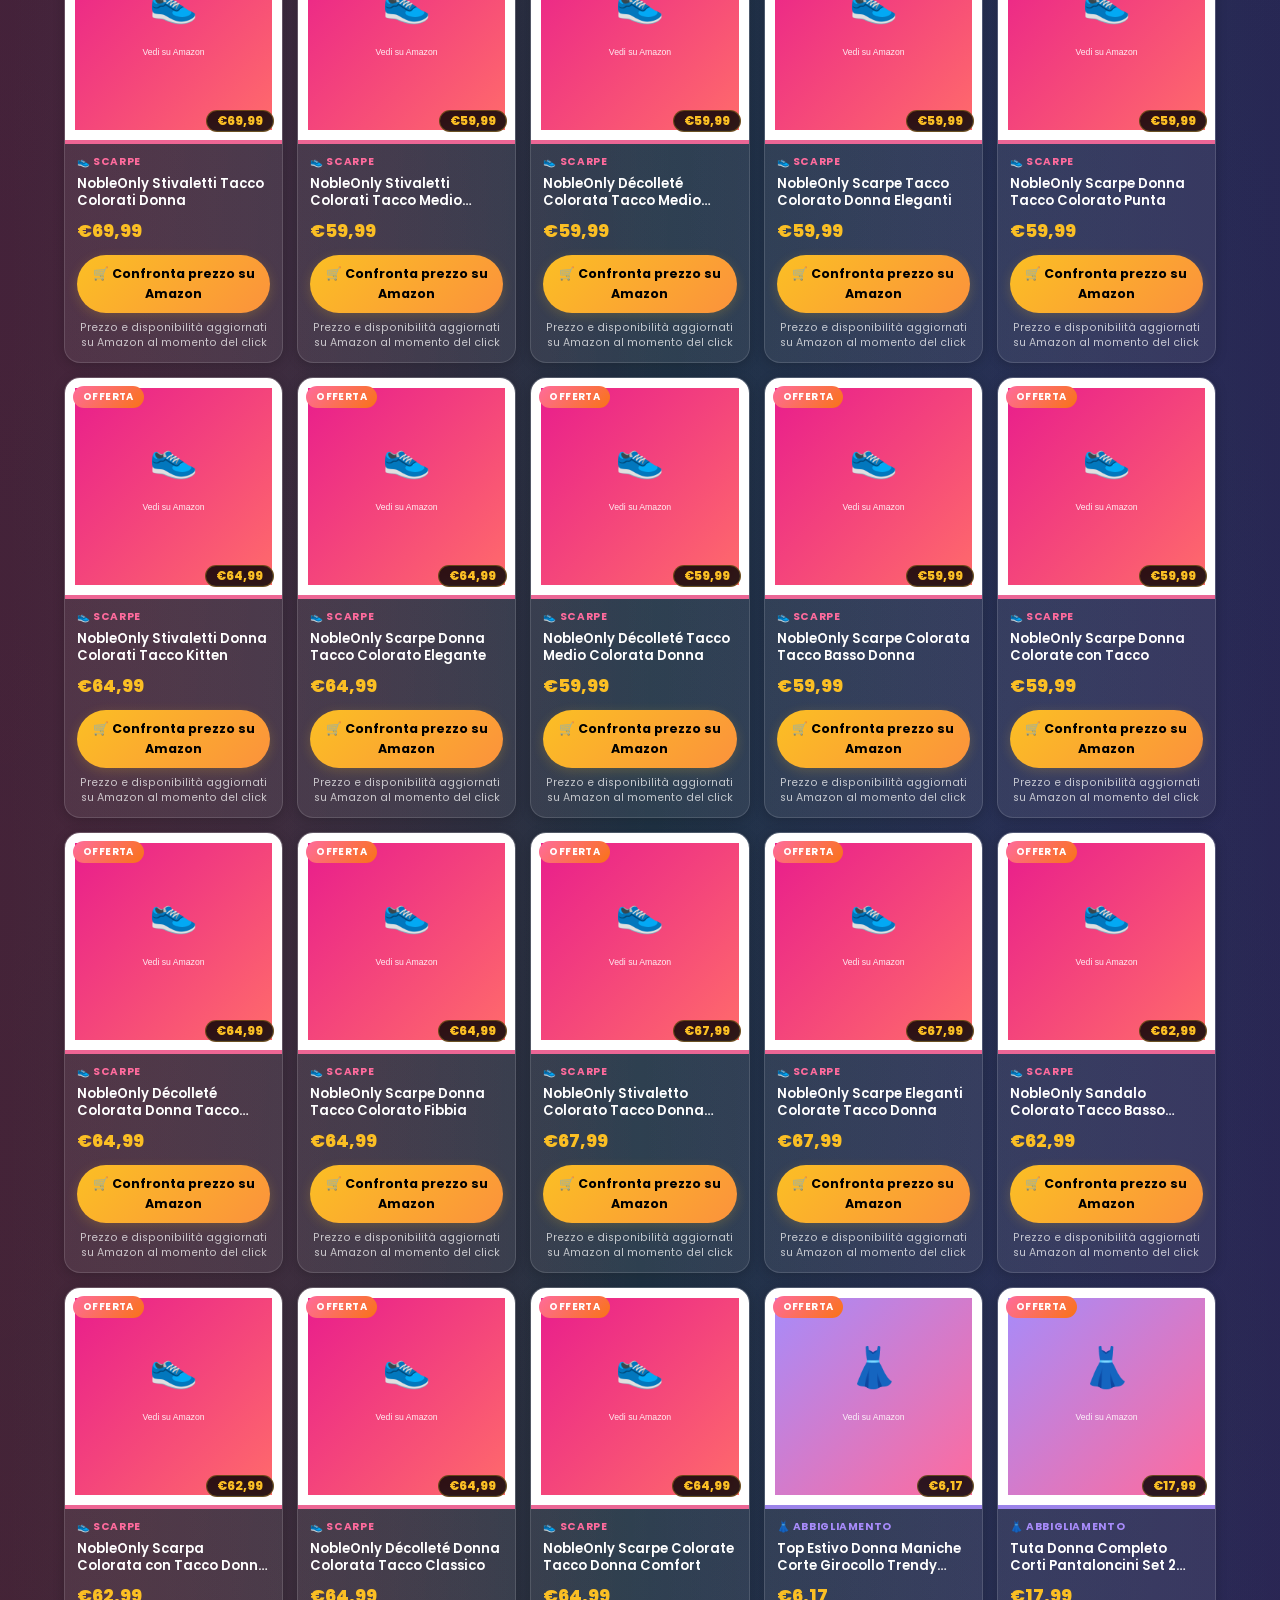
==== commit e1a57243: "Rimuovi sezione Top Sconti dalla homepage Co-Authored-By: Claude Sonnet 4.6 <noreply@anthropic.com>" ====
--- a/index.html
+++ b/index.html
@@ -161,7 +161,7 @@
         <p>Vestiti, scarpe, borse e accessori colorati selezionati tra le migliori offerte Amazon Italia. Prezzi ribassati, spedizione Prime.</p>
         <div class="hero-cta">
           <a href="/idee-regalo/" class="btn btn-primary btn-lg">🎁 Idee Regalo</a>
-          <a href="#migliori-affari" class="btn btn-glass">💸 Migliori Affari</a>
+          <a href="#offerte" class="btn btn-glass">🛍️ Vedi i Prodotti</a>
         </div>
       </div>
       <div class="hero-split-img">
@@ -205,20 +205,6 @@
       <div class="trust-item">✅ Offerte selezionate e aggiornate ogni giorno</div>
       <div class="trust-item">💸 Focus su prezzi bassi e occasioni reali</div>
       <div class="trust-item">🔒 Acquisto finale sempre su Amazon</div>
-    </div>
-  </section>
-
-  <!-- MIGLIORI AFFARI -->
-  <section id="migliori-affari" class="section section-dark">
-    <div class="container">
-      <div class="section-header">
-        <span class="section-badge badge-rainbow">💸 Migliori Affari</span>
-        <h2>Top Sconti del Momento</h2>
-        <p>I prodotti con il risparmio più alto rispetto al prezzo precedente</p>
-      </div>
-      <div class="products-grid" id="best-deals-grid">
-        <!-- Prodotti iniettati da JS -->
-      </div>
     </div>
   </section>
 
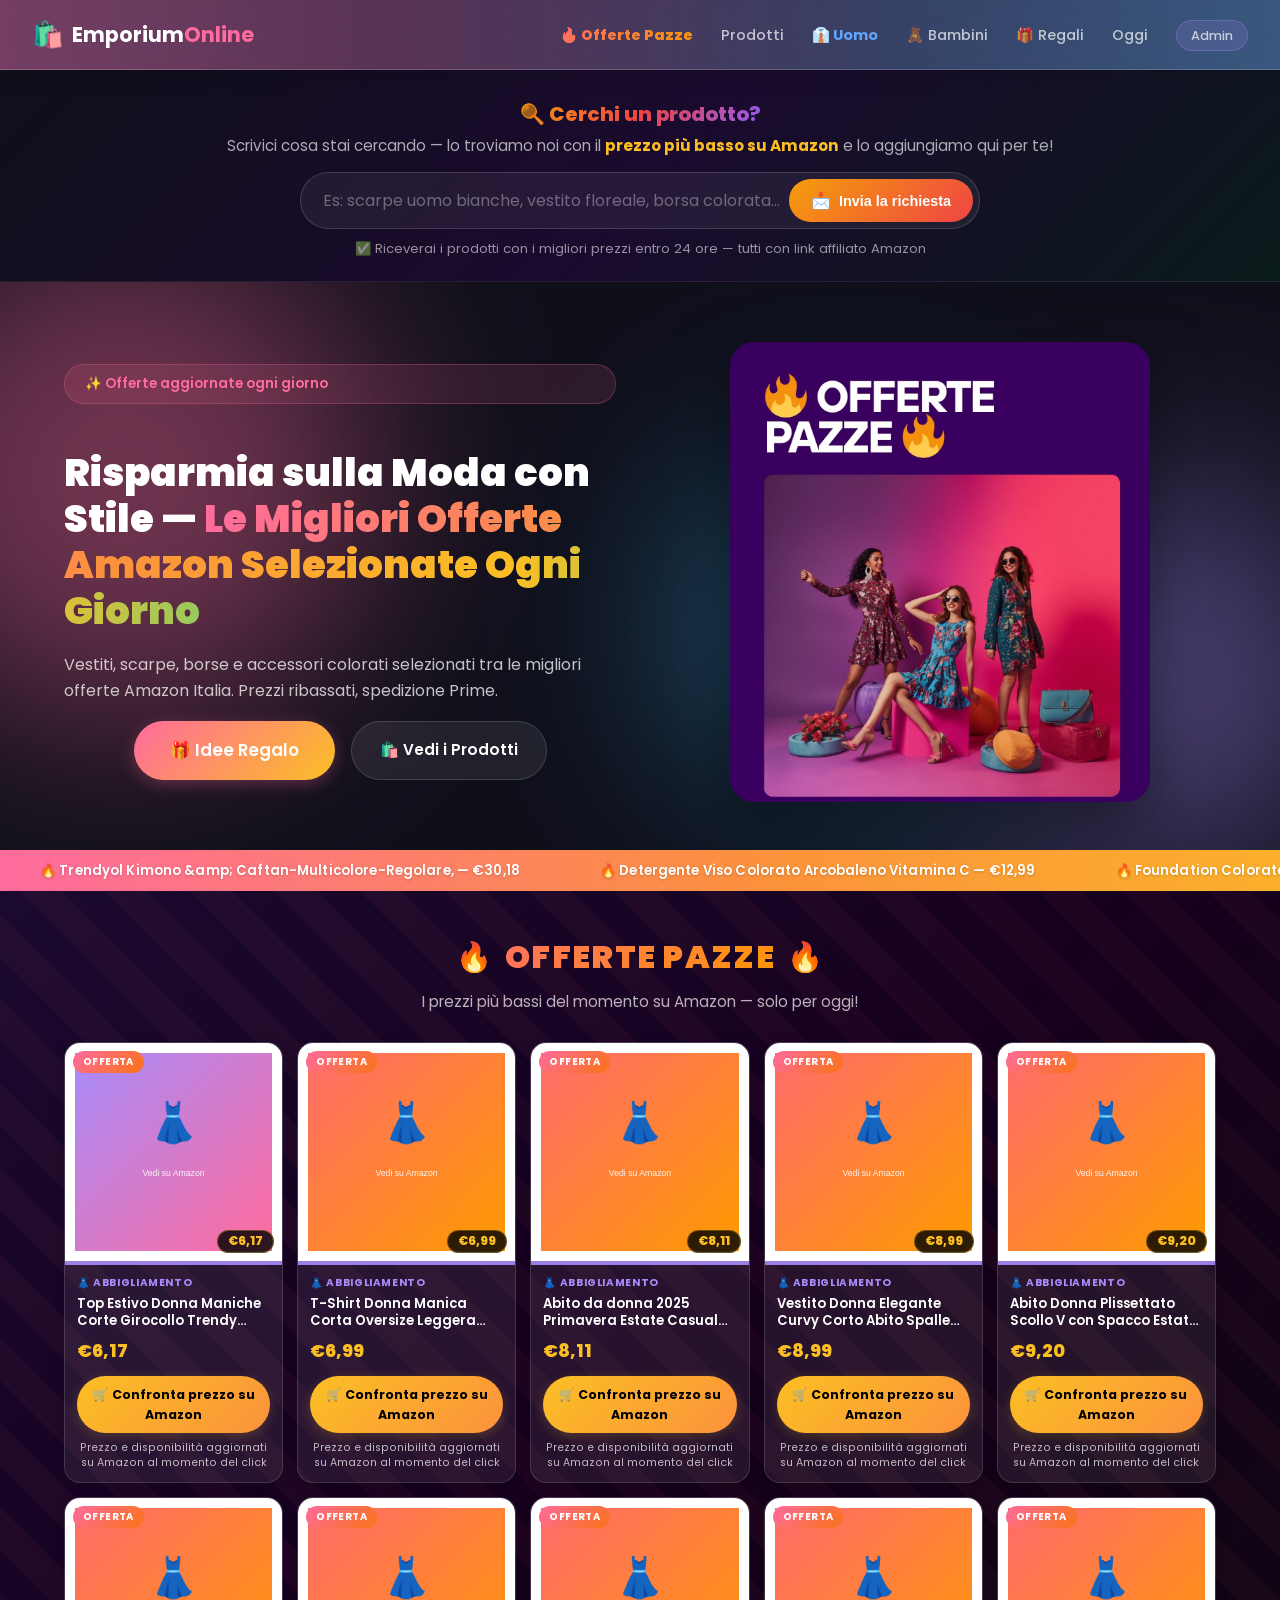
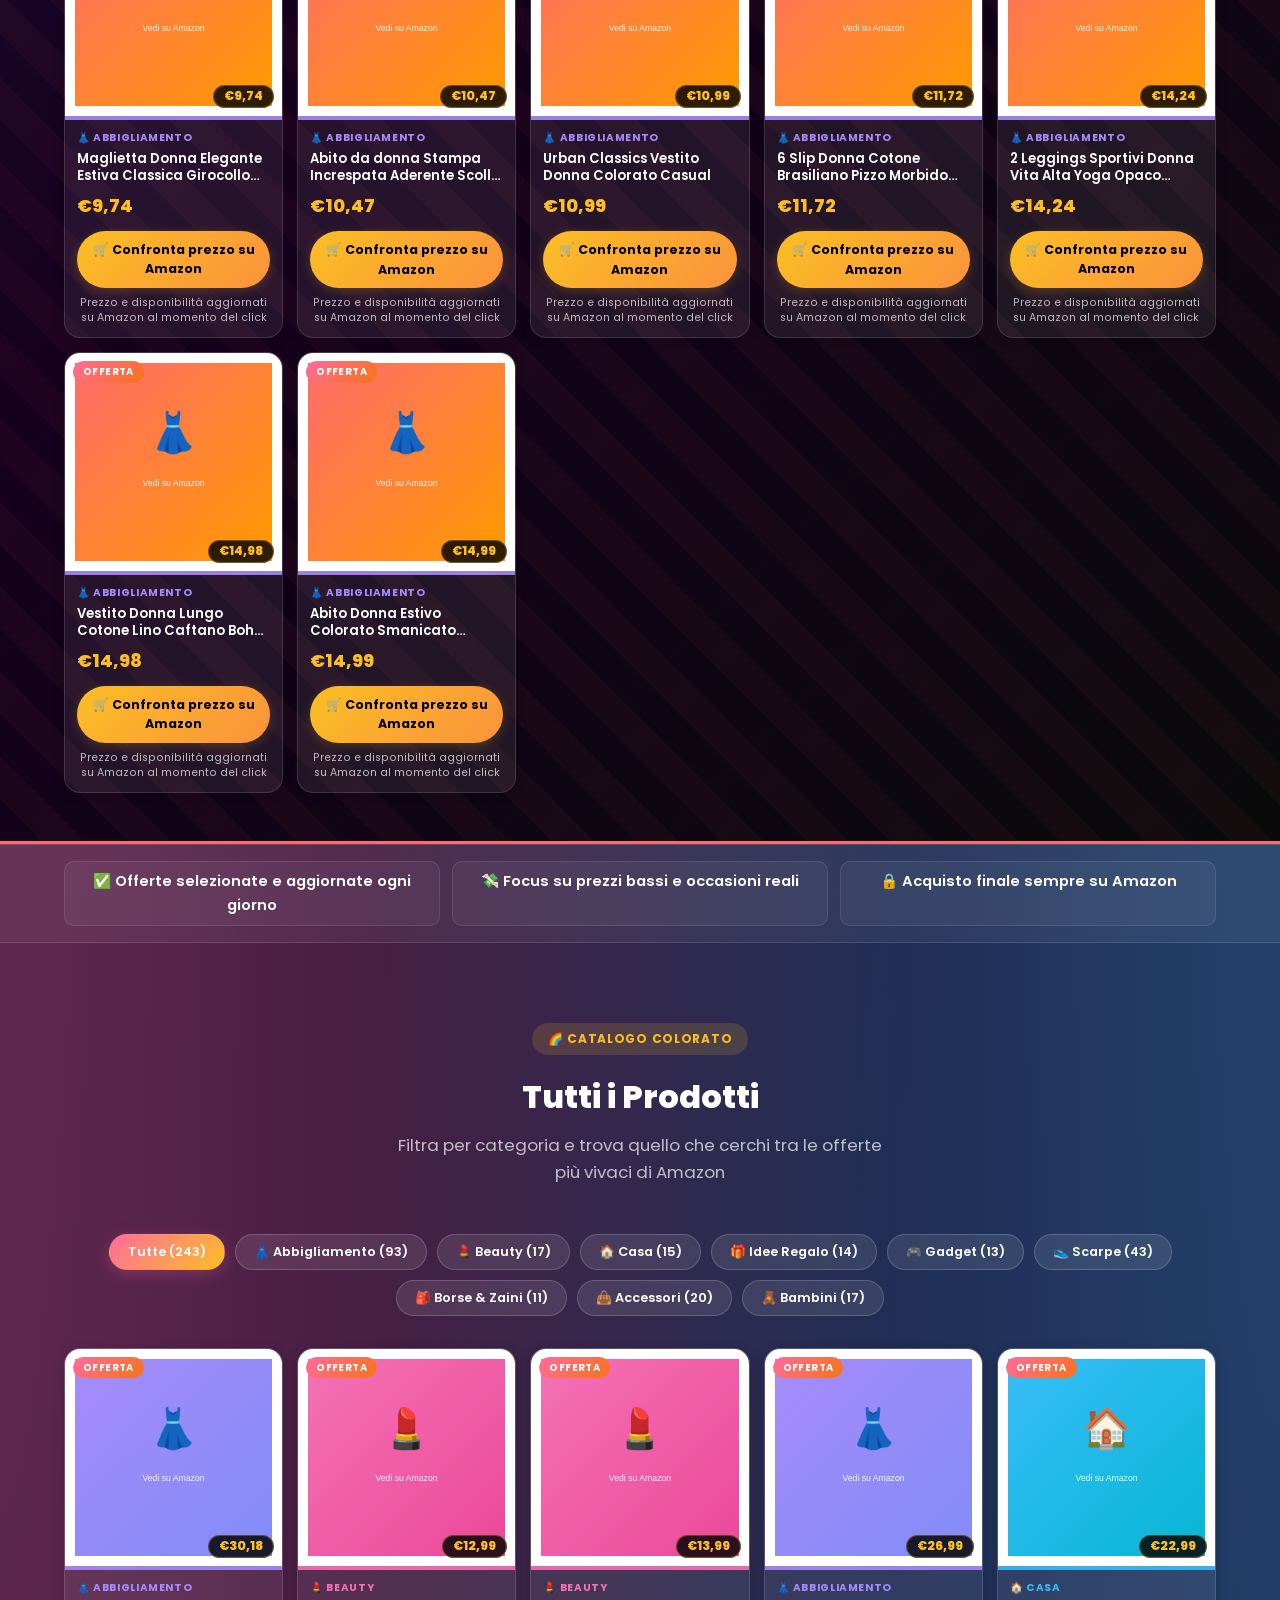
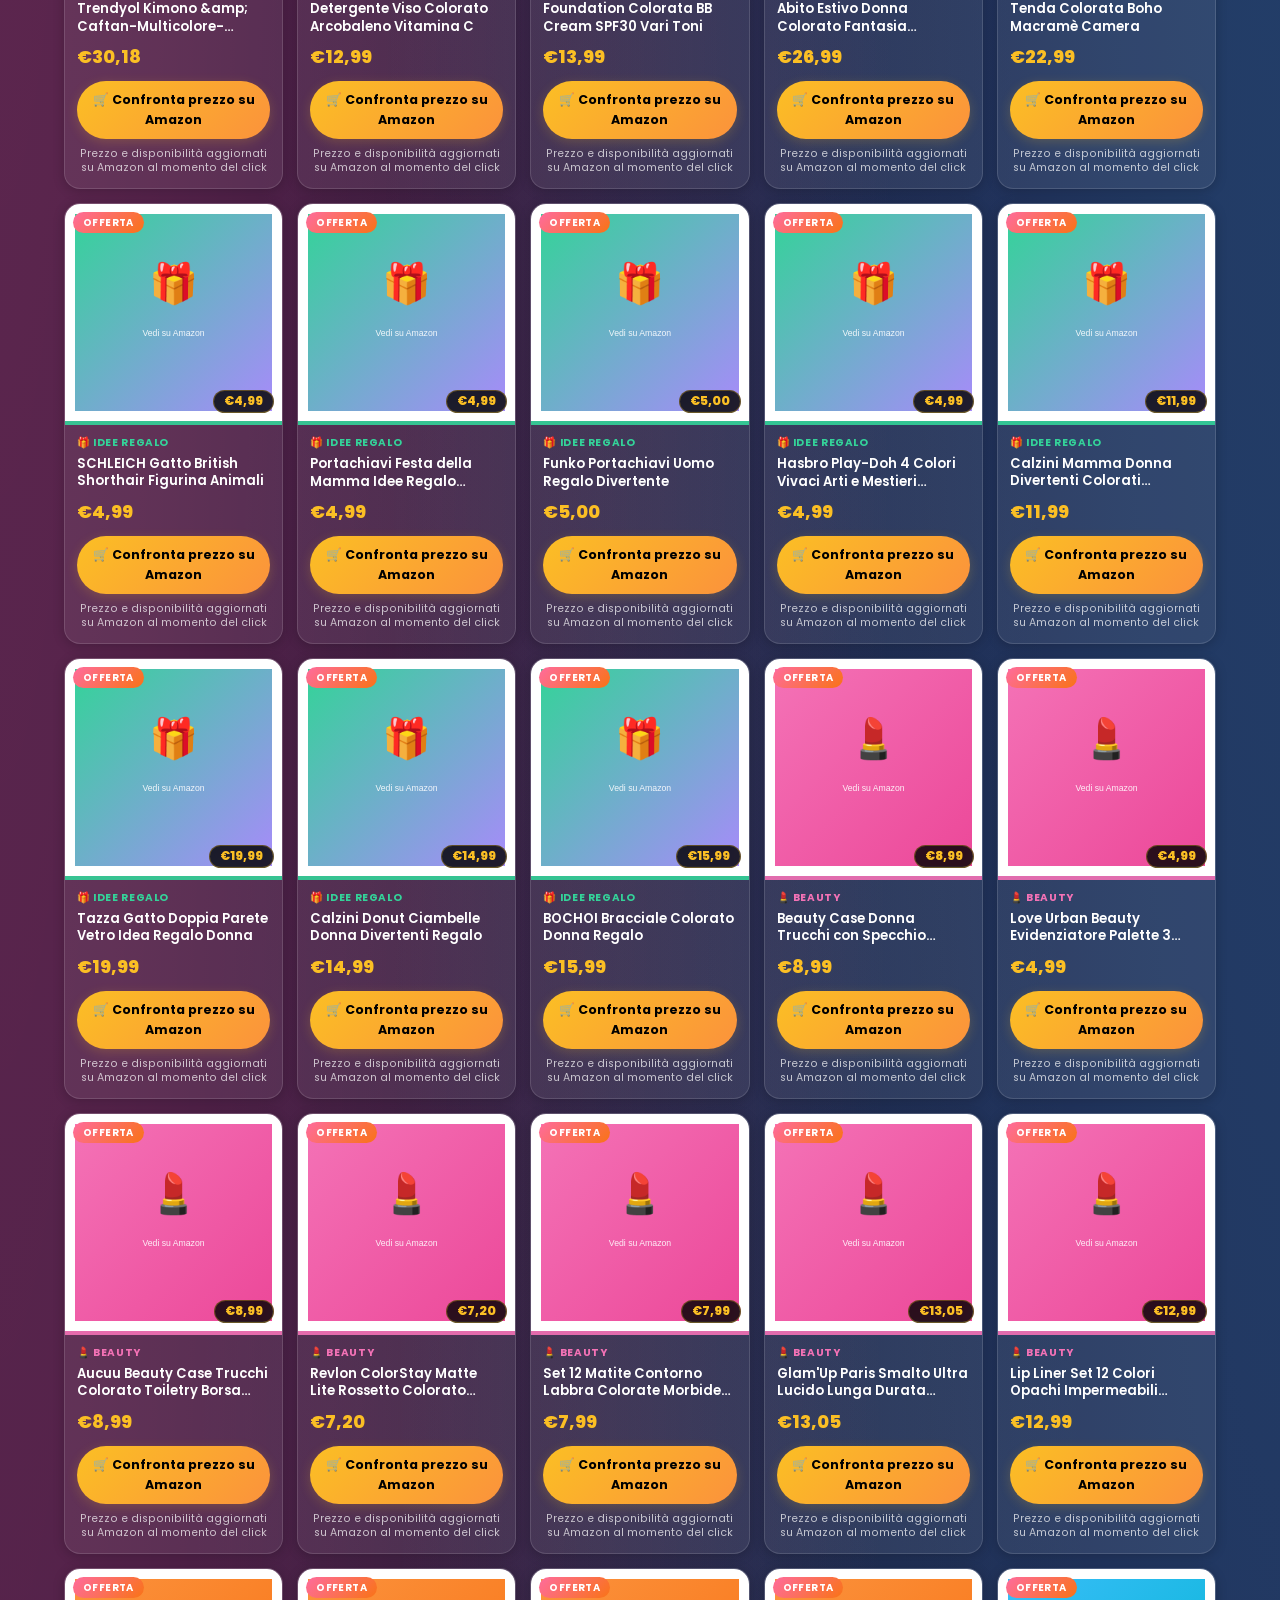
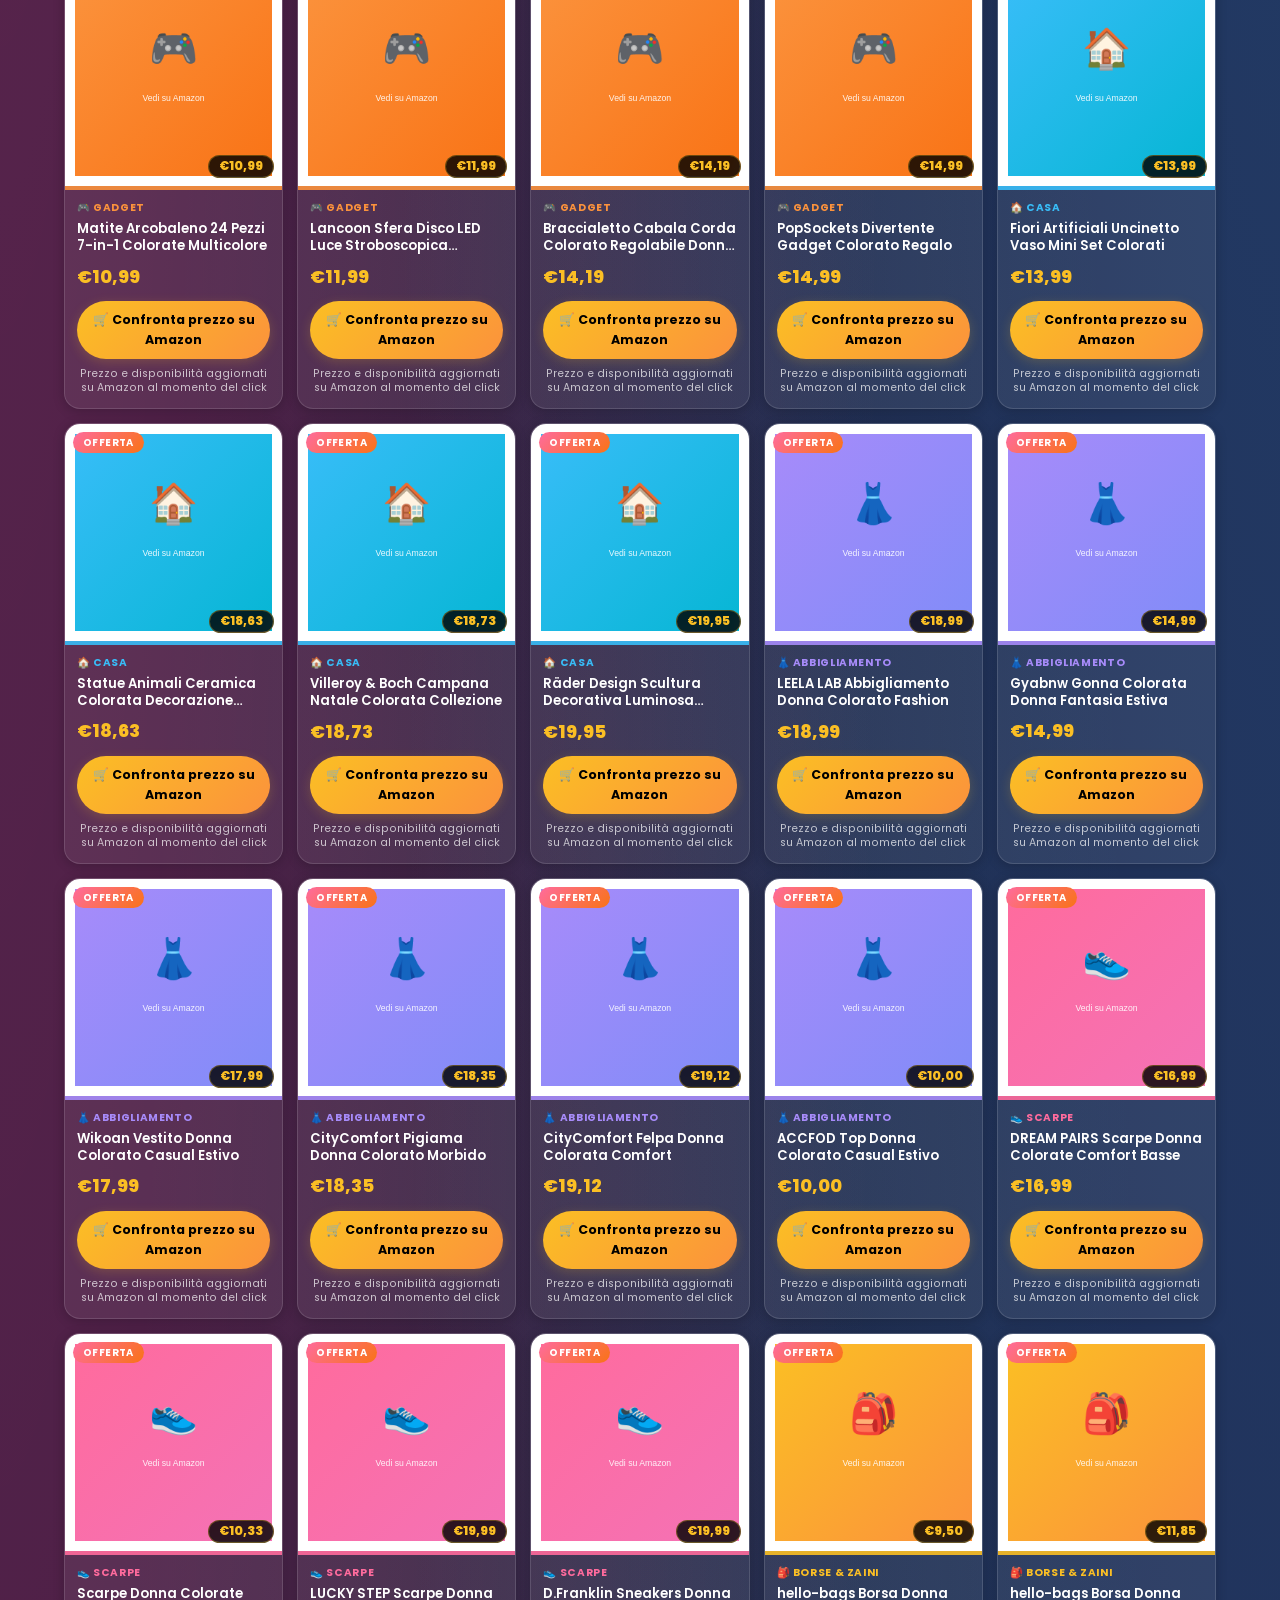
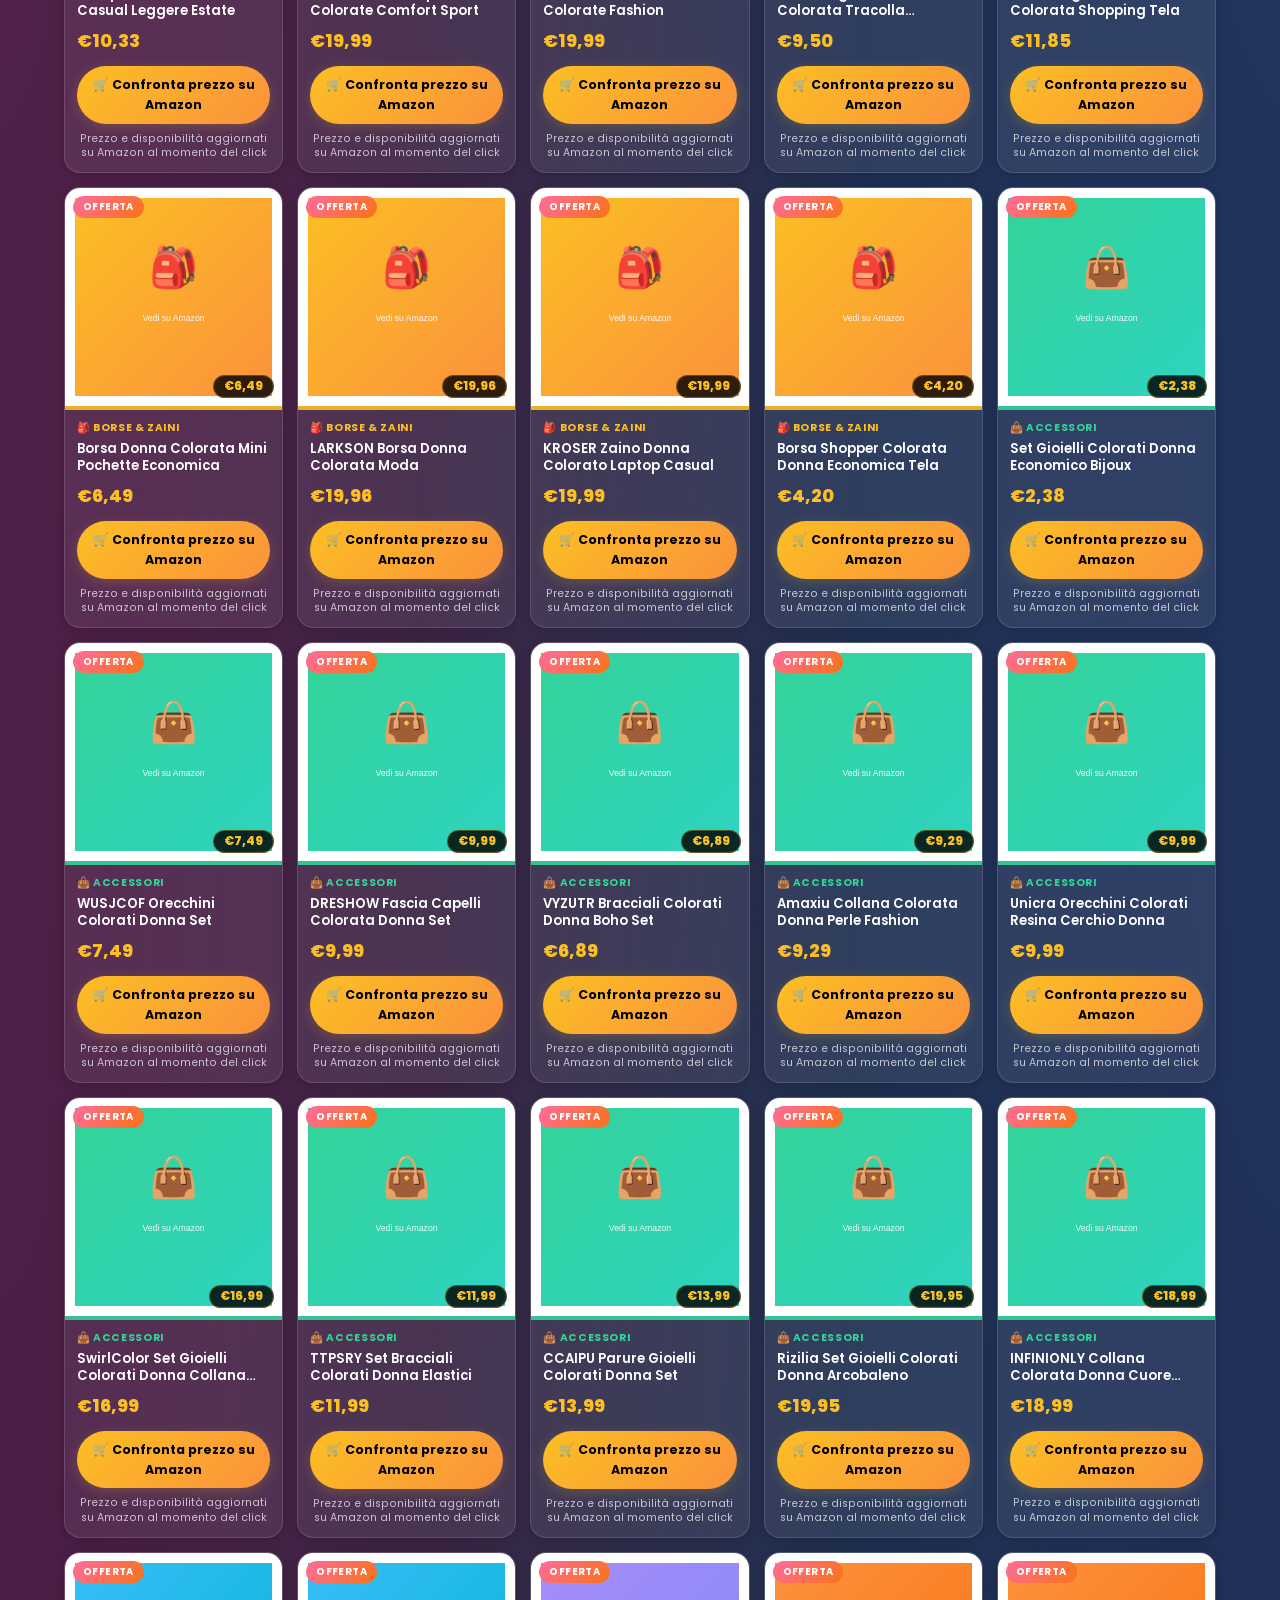
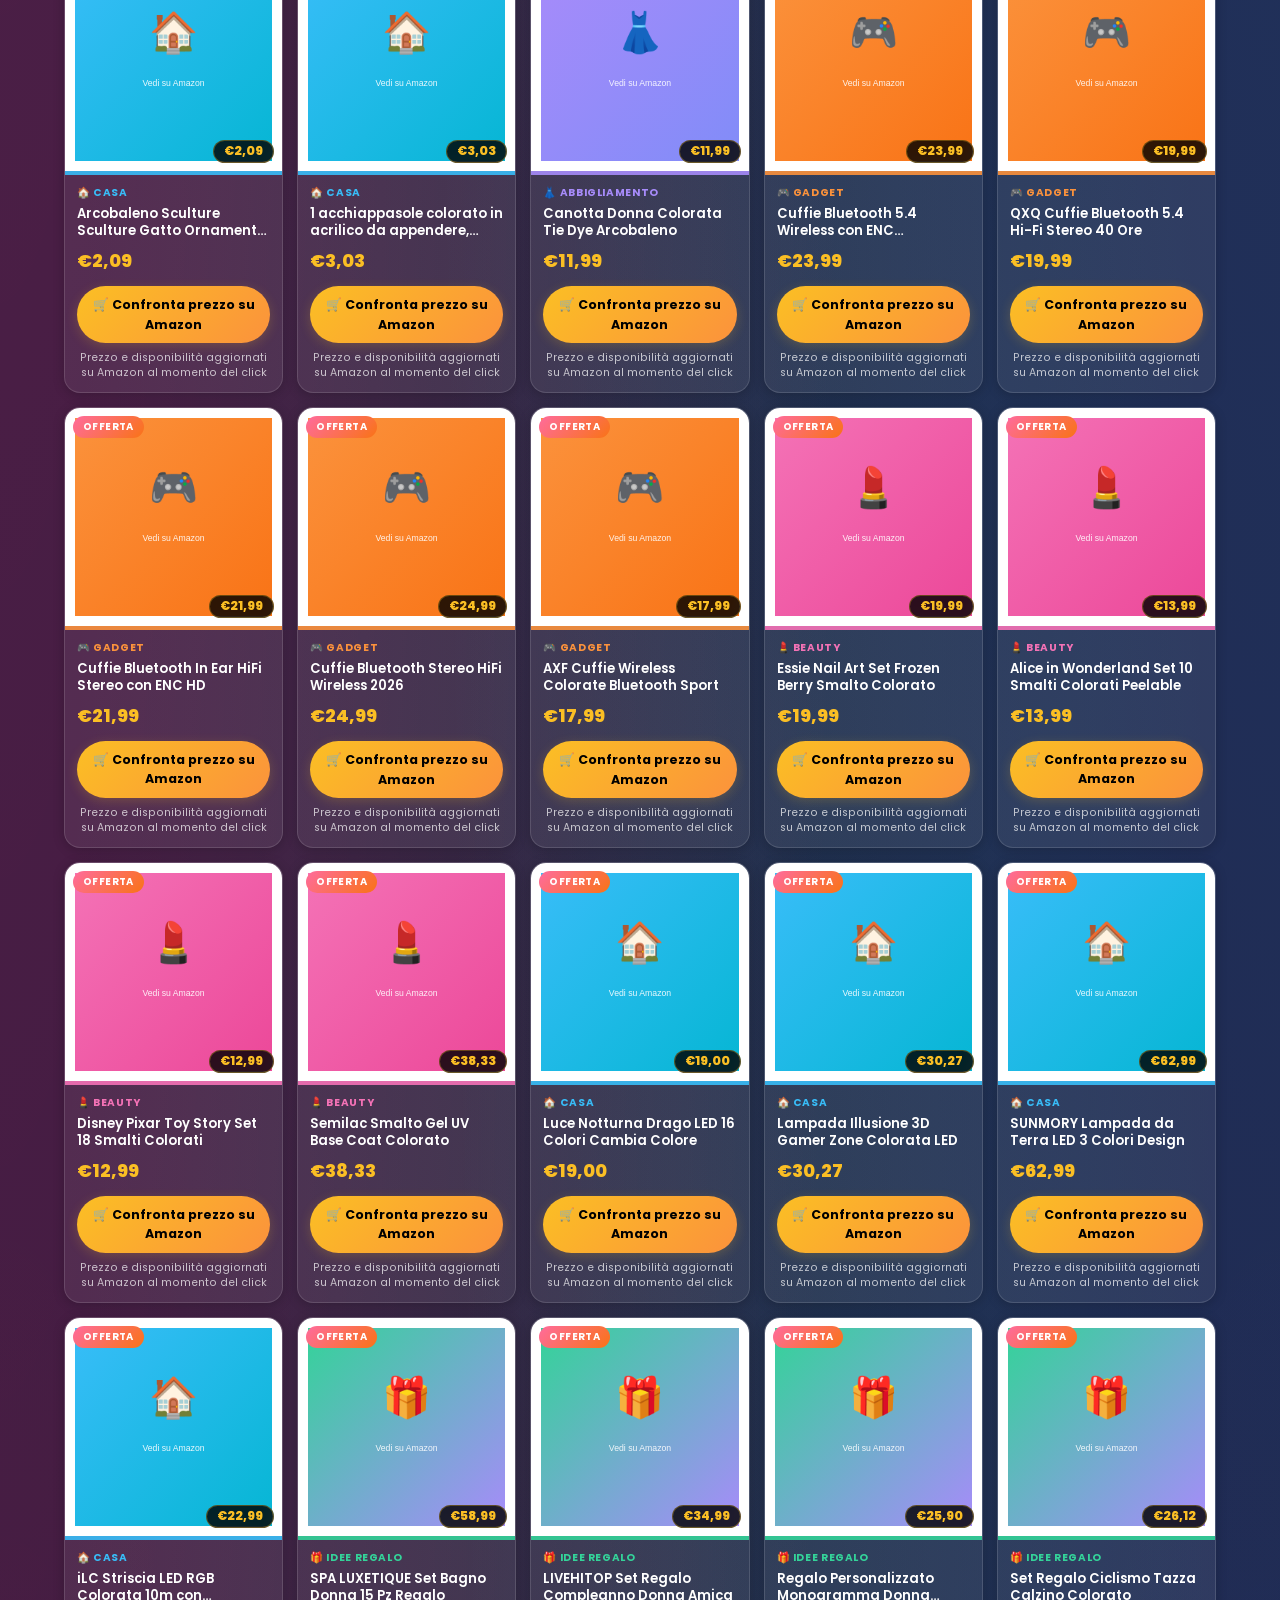
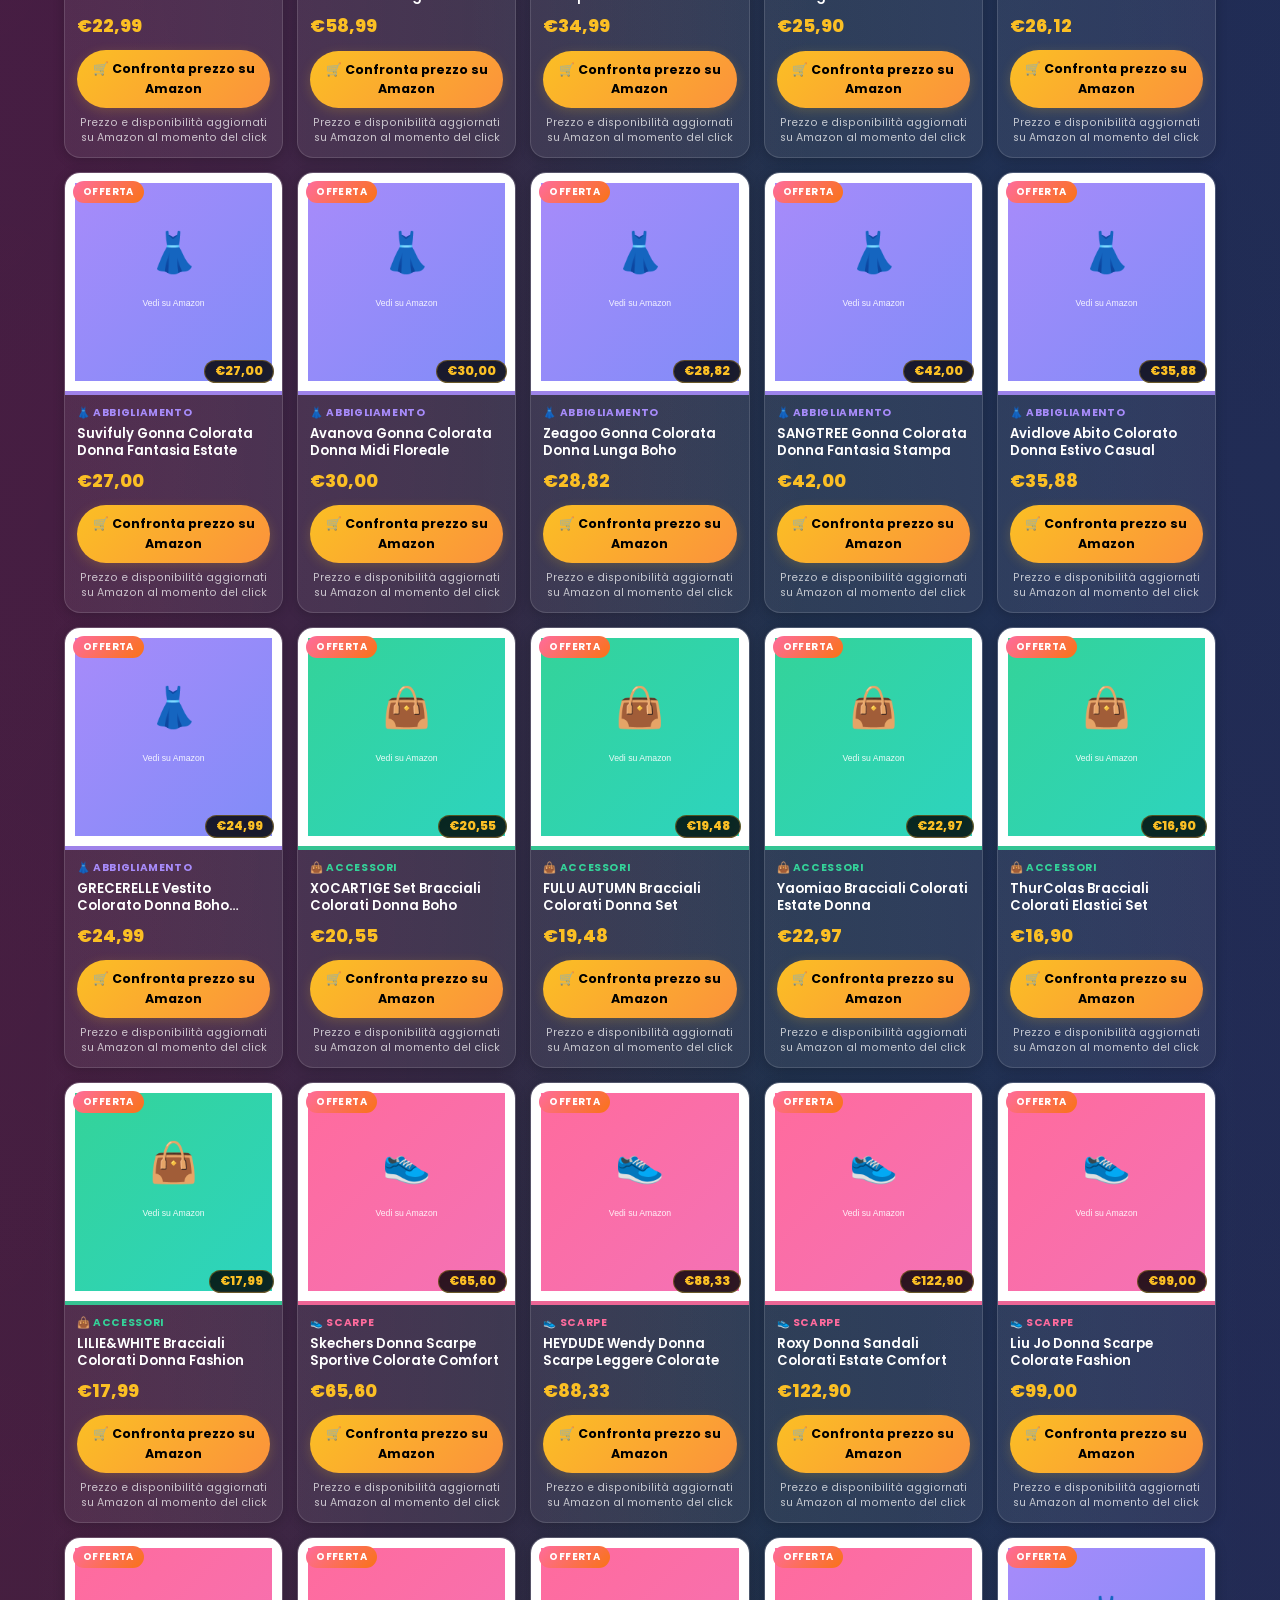
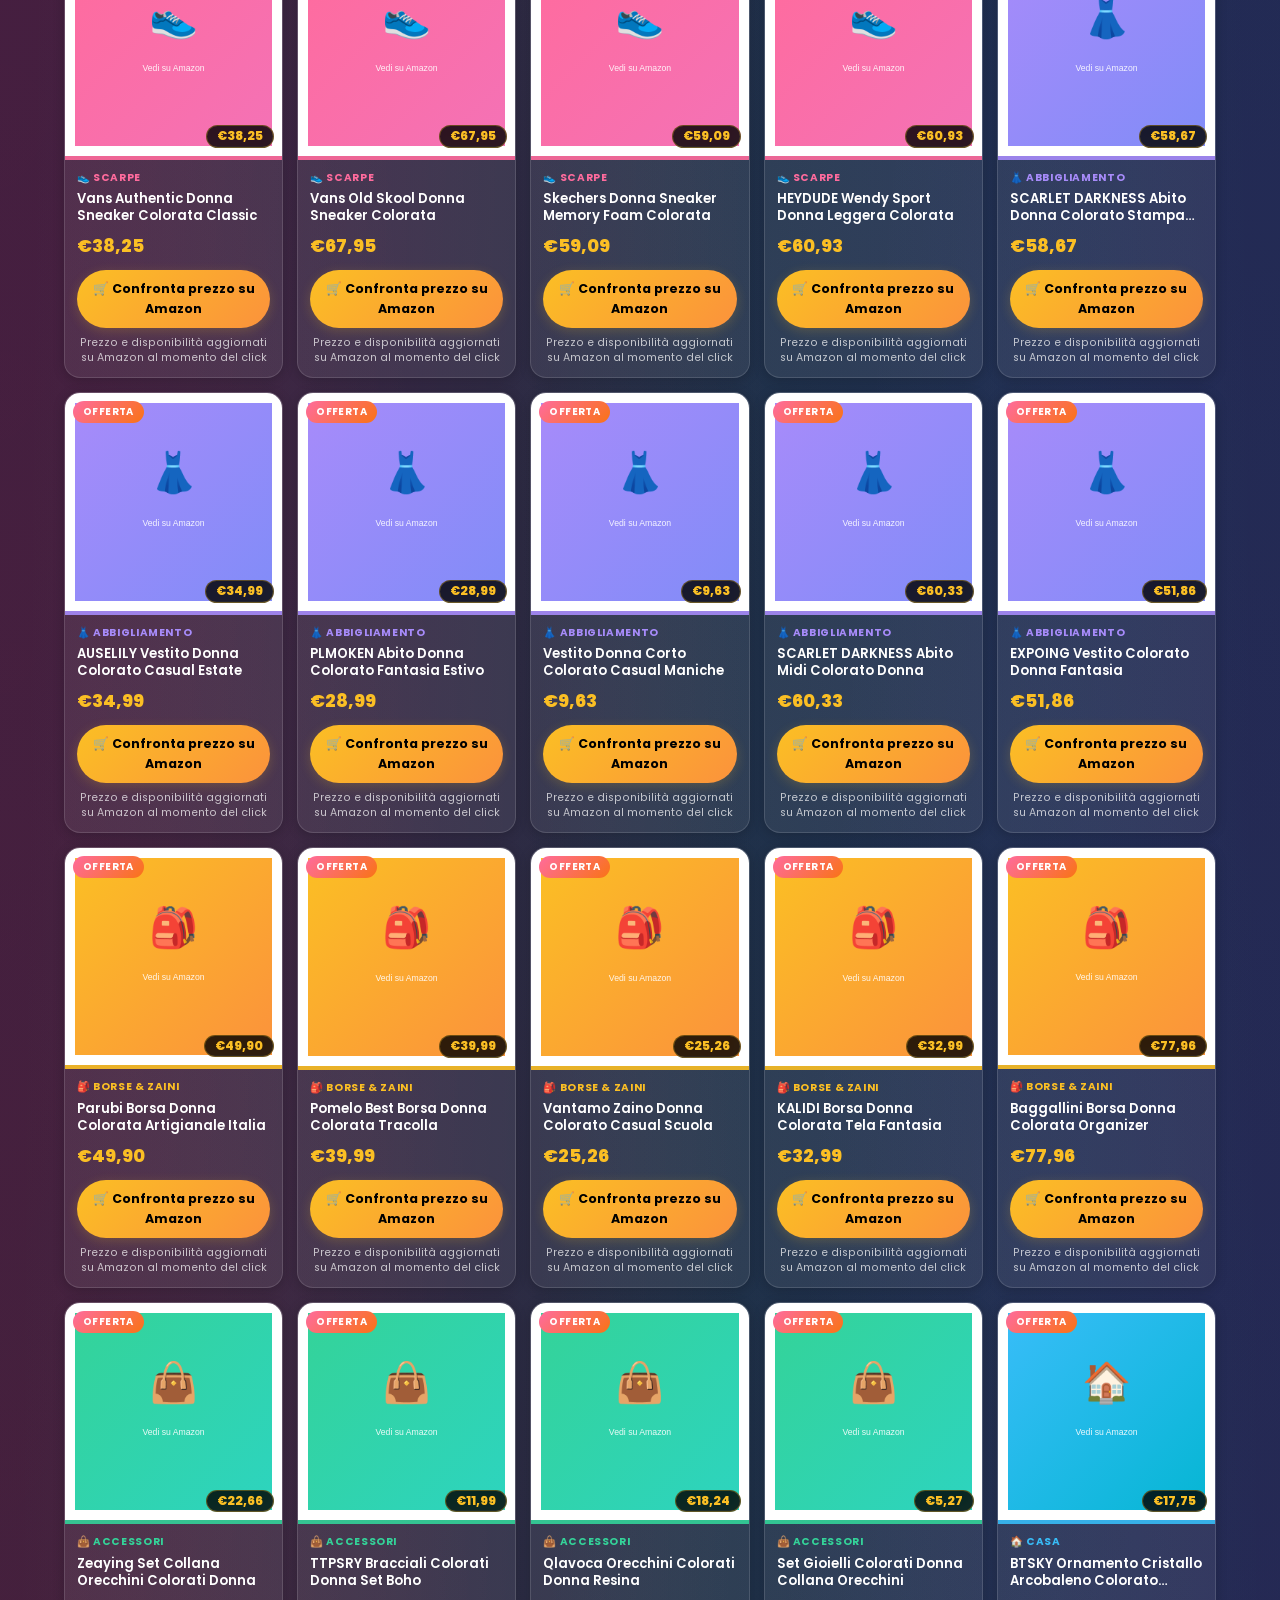
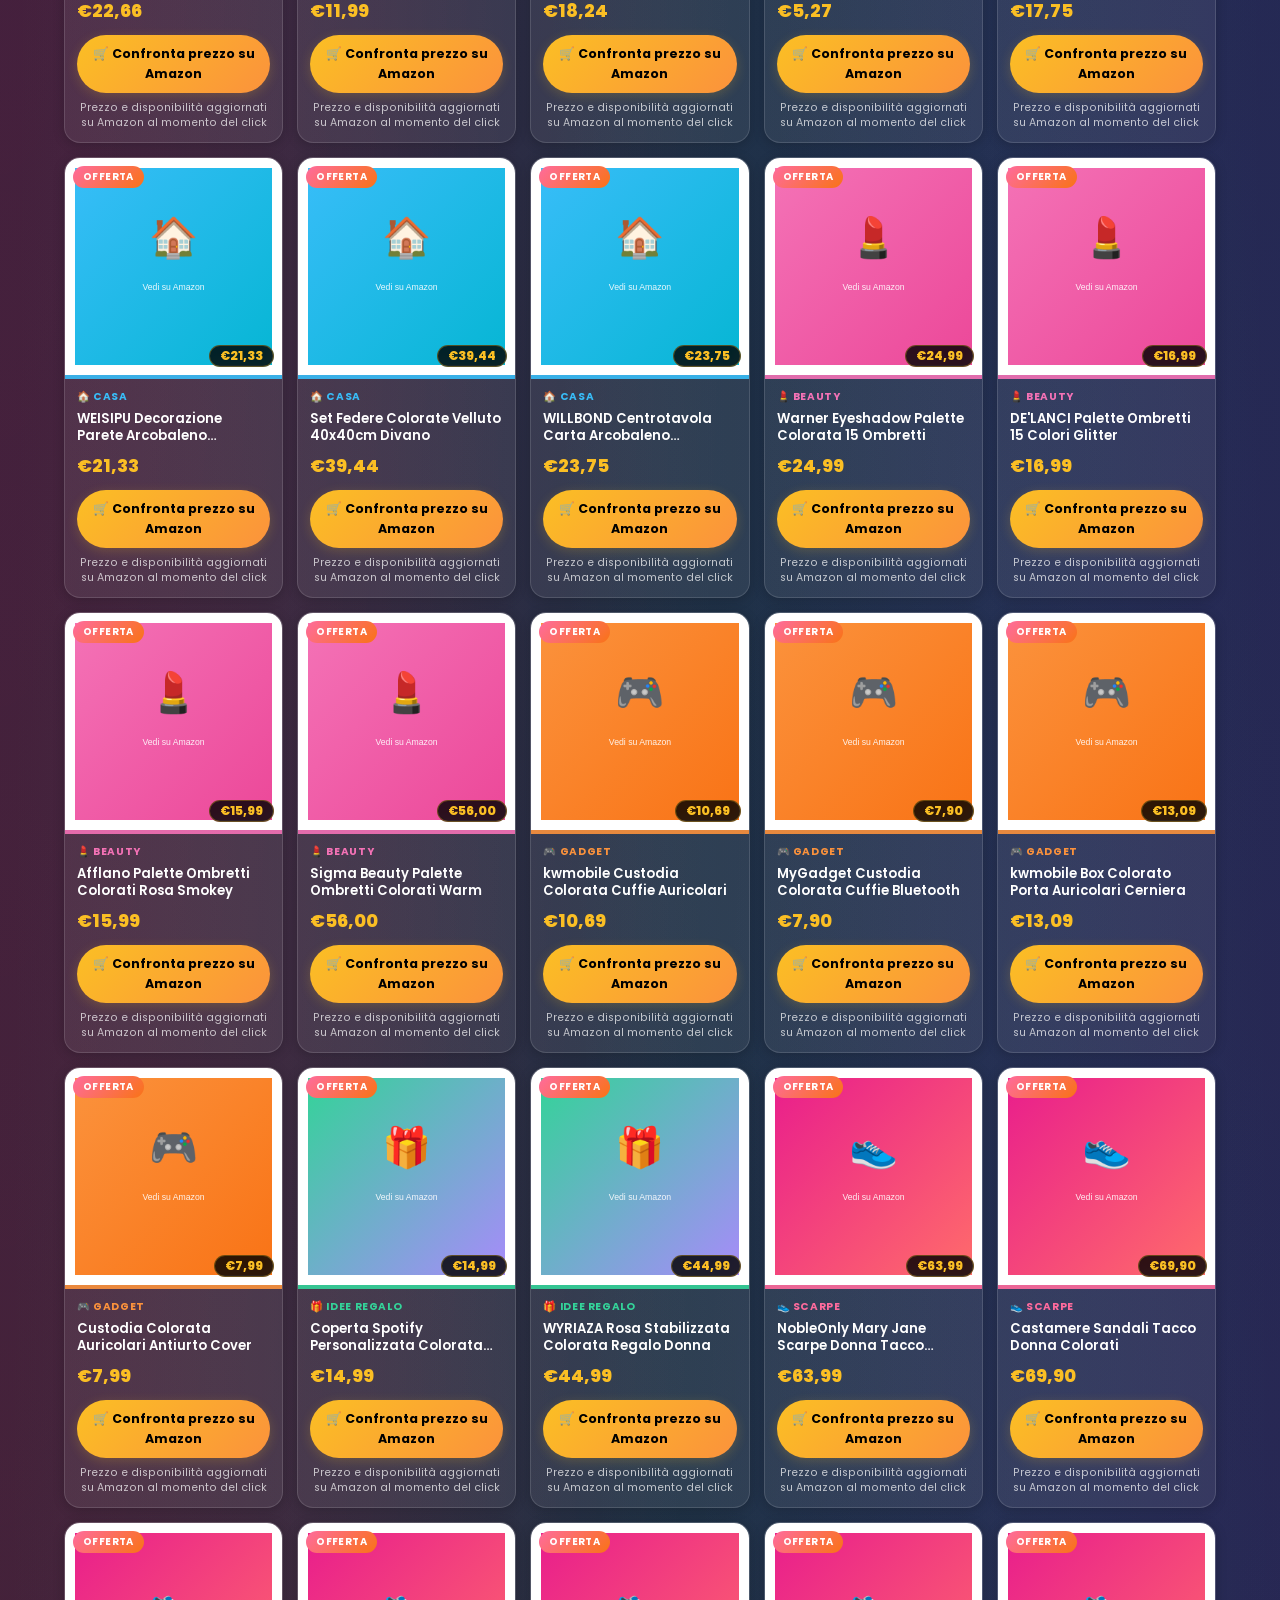
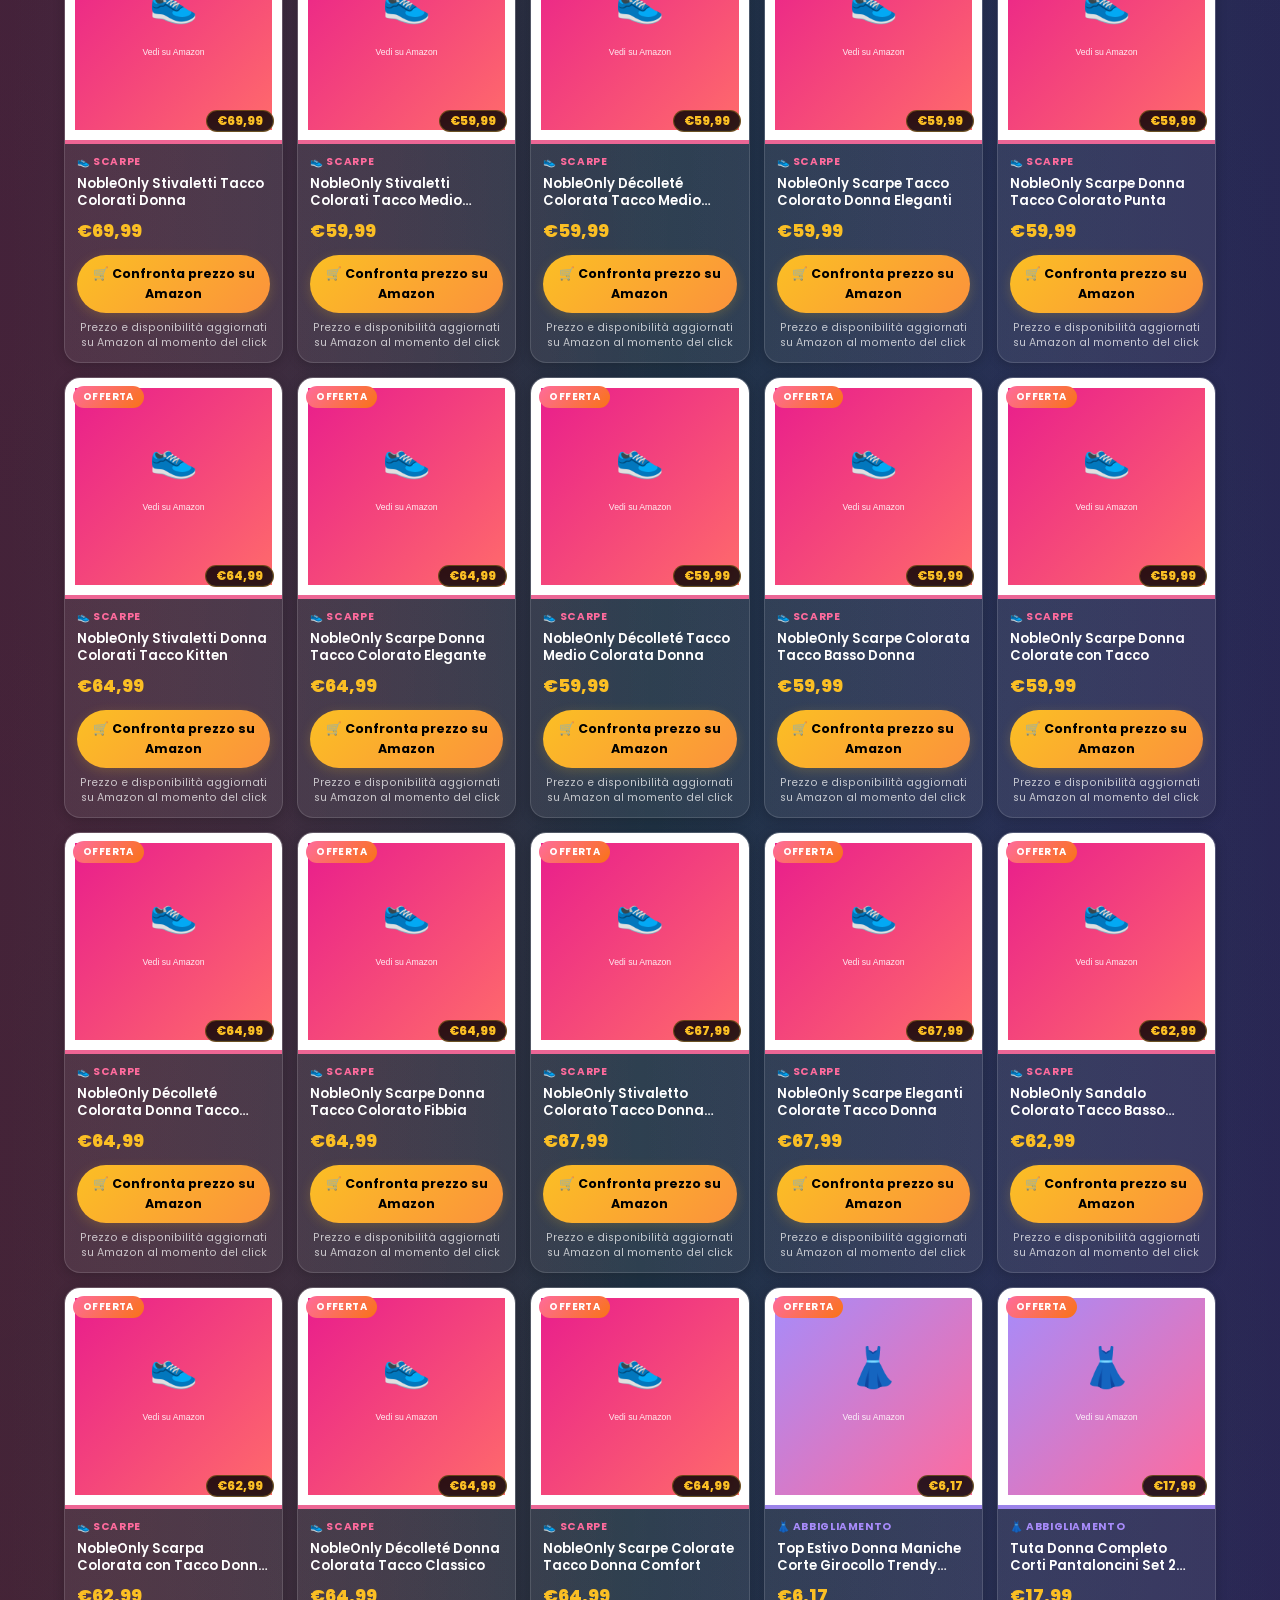
==== commit 8def8a9b: "Crea reparto Uomo con pagina dedicata e link in navbar - /uomo/index.html con sezioni separate Camic" ====
--- a/index.html
+++ b/index.html
@@ -82,6 +82,7 @@
     <ul class="nav-links" id="navLinks">
       <li><a href="#offerte-pazze" class="nav-pazze">🔥 Offerte Pazze</a></li>
       <li><a href="#offerte">Prodotti</a></li>
+      <li><a href="/uomo/" style="color:#60a5fa; font-weight:700;">👔 Uomo</a></li>
       <li><a href="#bambini">🧸 Bambini</a></li>
       <li class="nav-dropdown">
         <a href="/idee-regalo/">🎁 Regali</a>
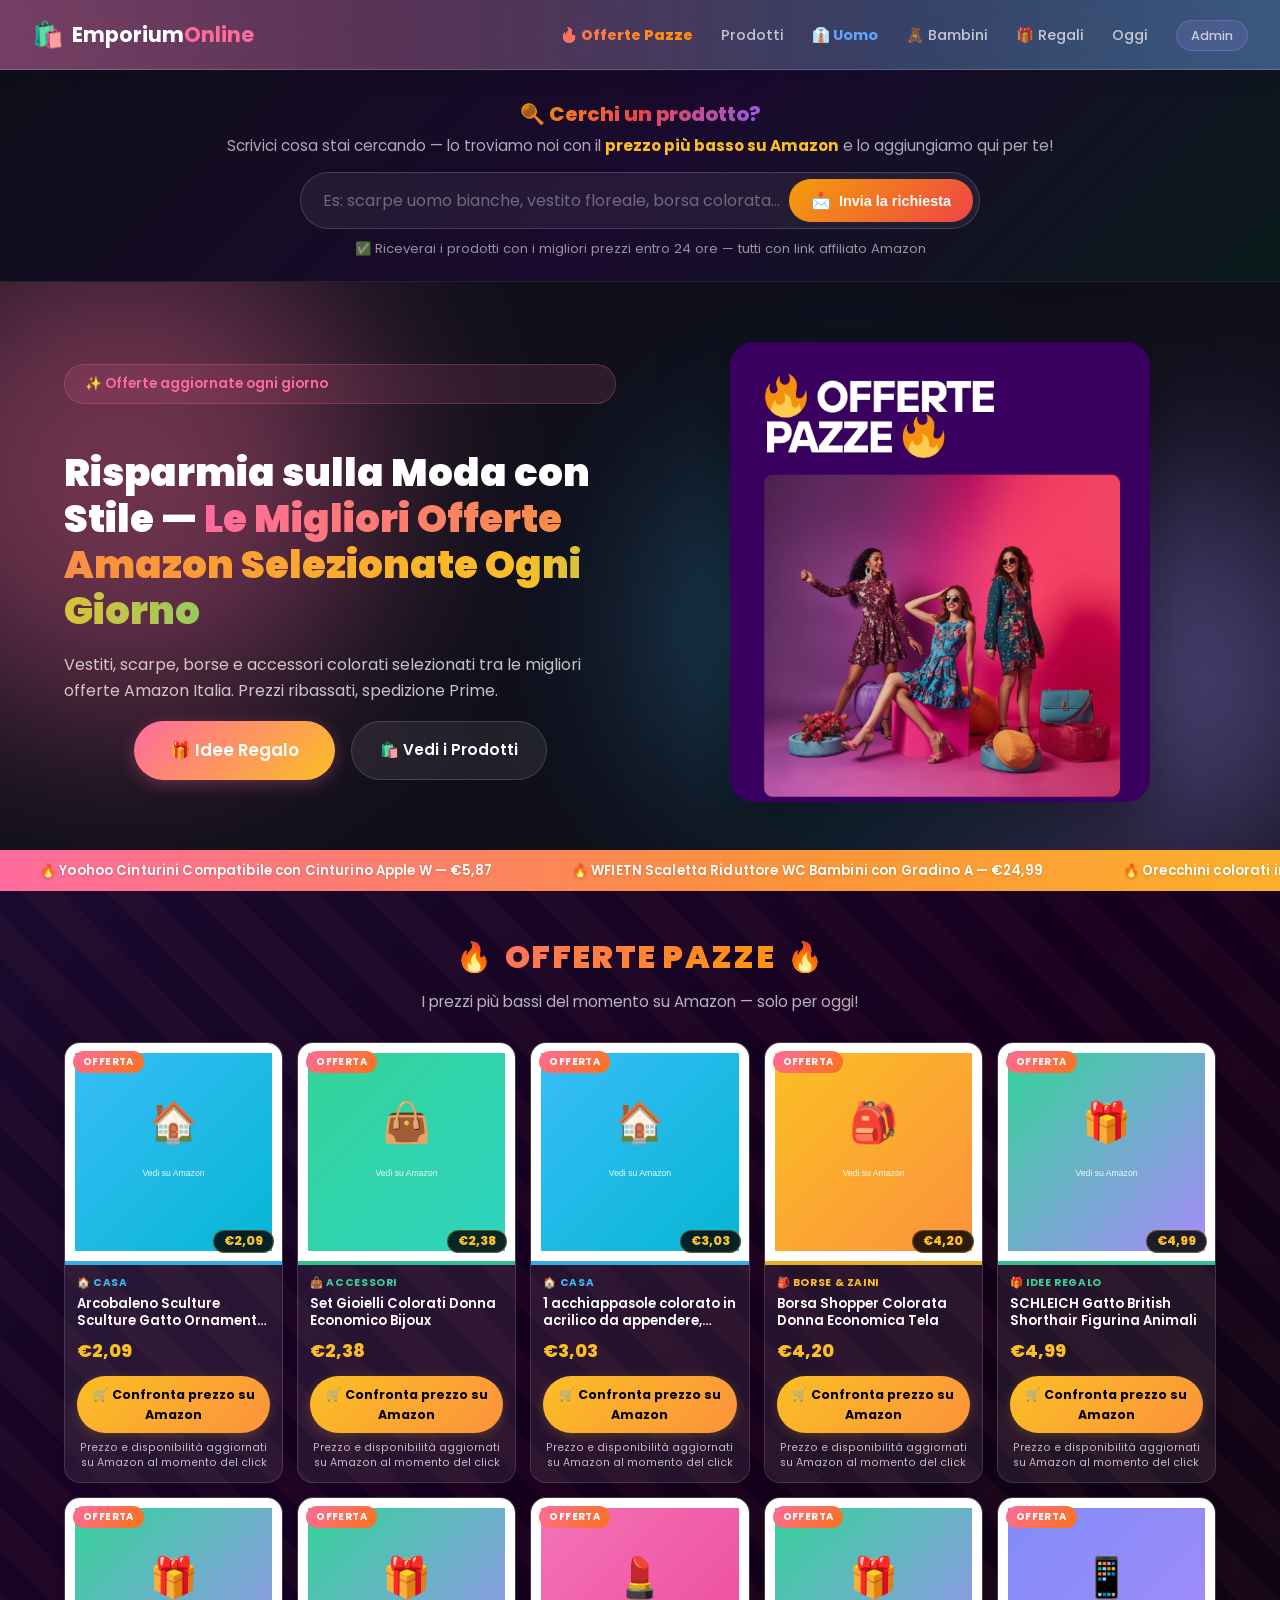
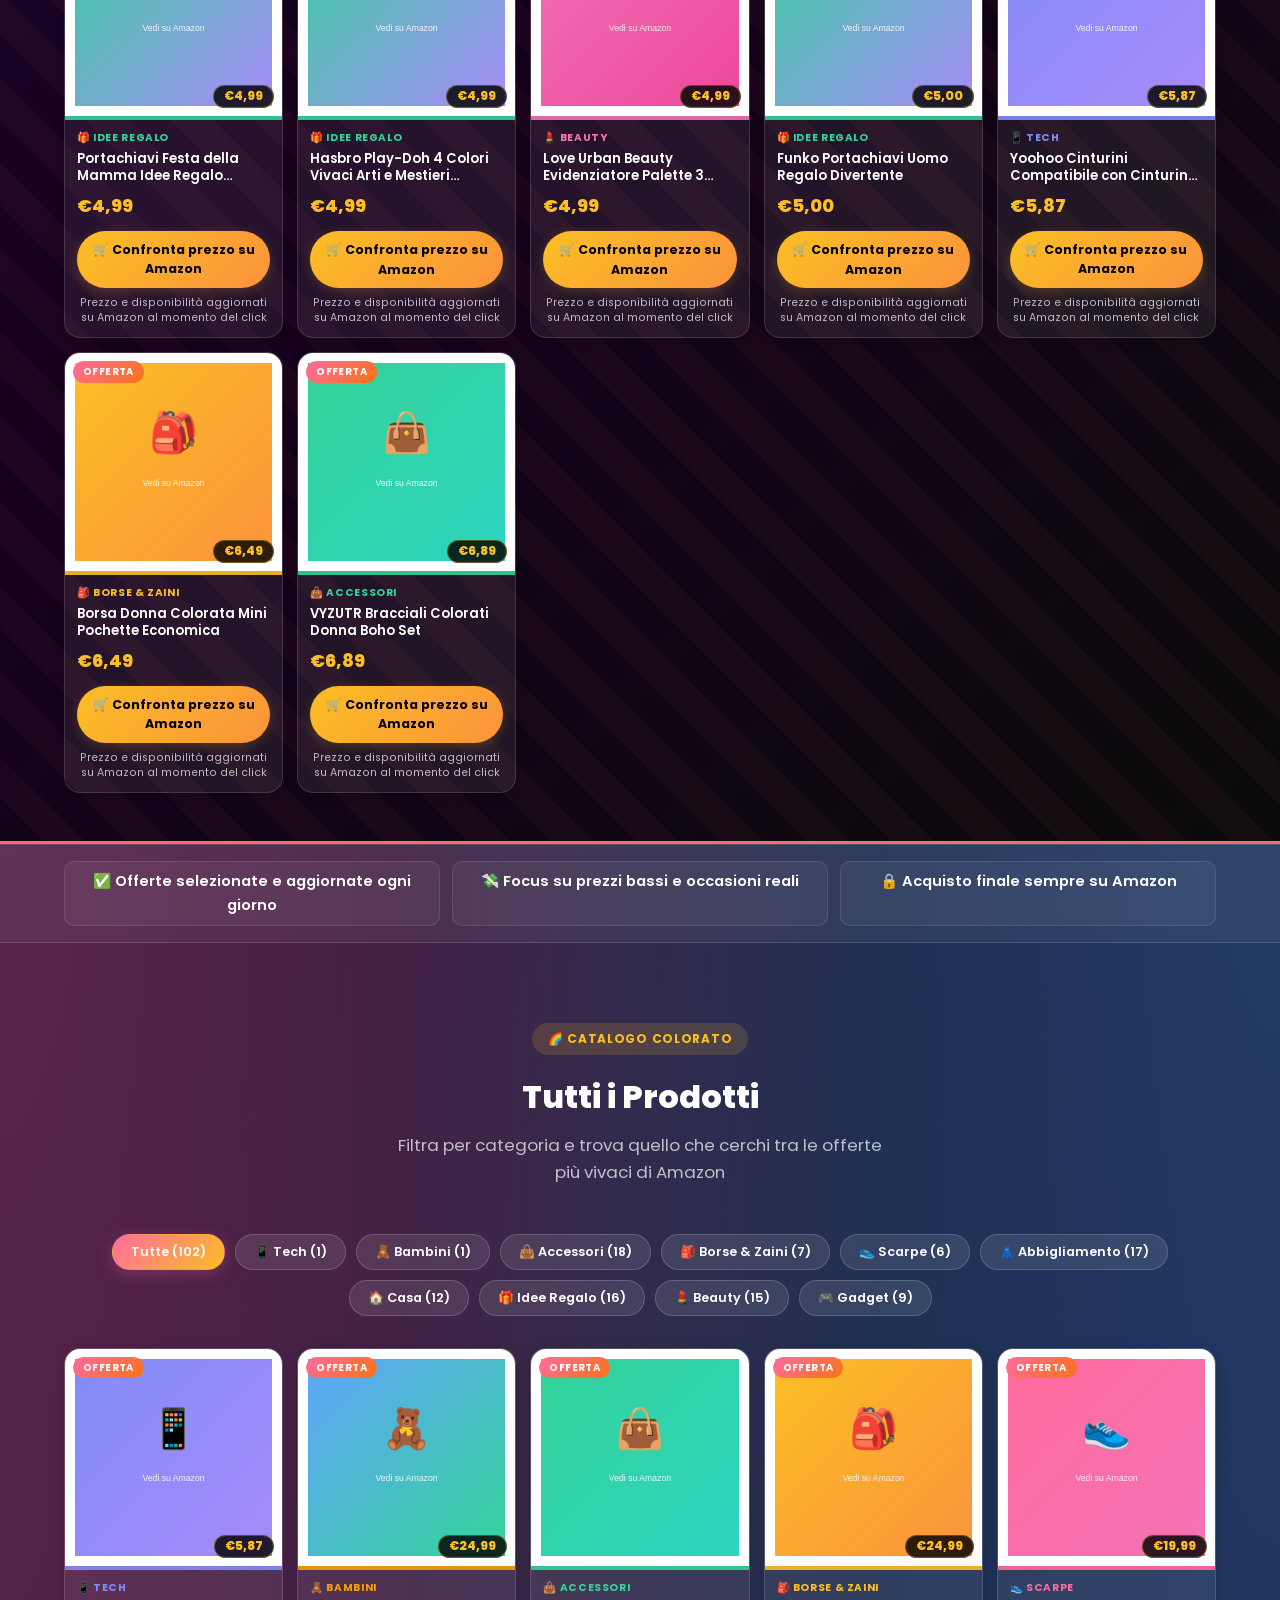
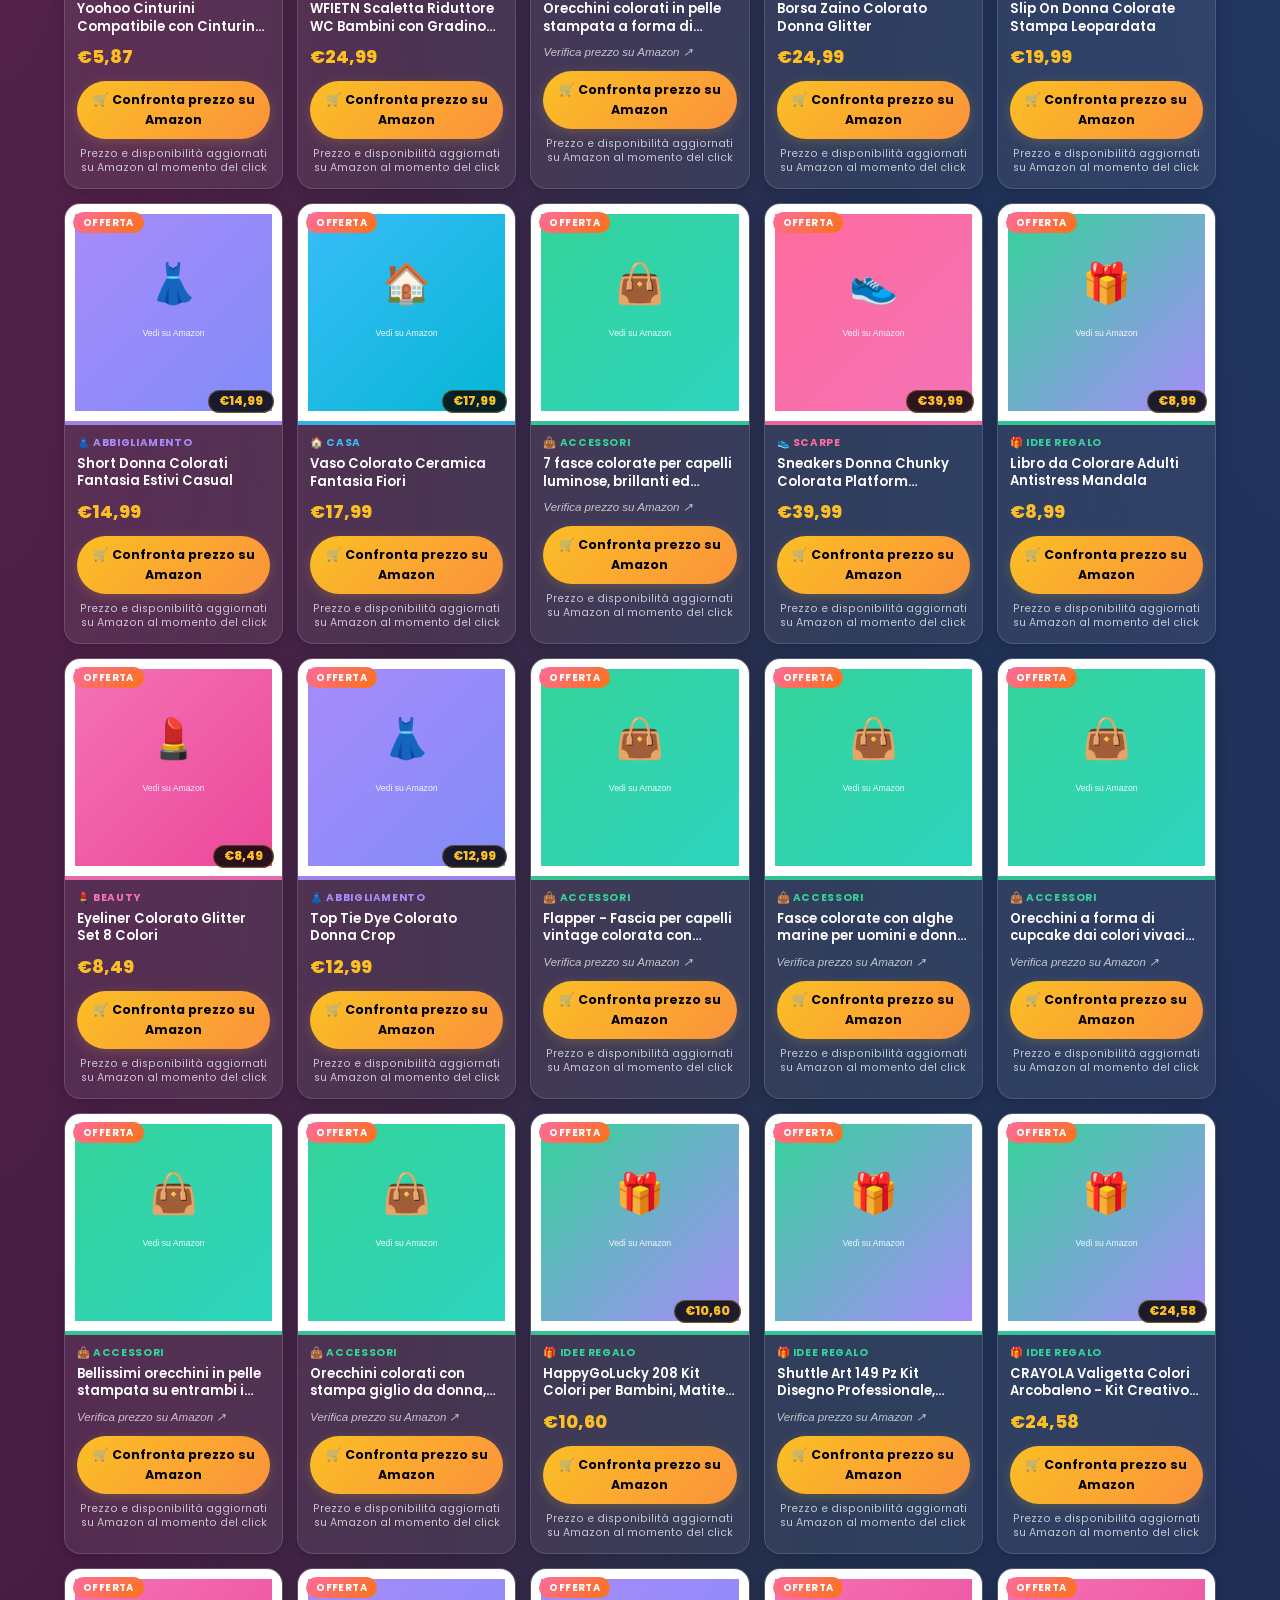
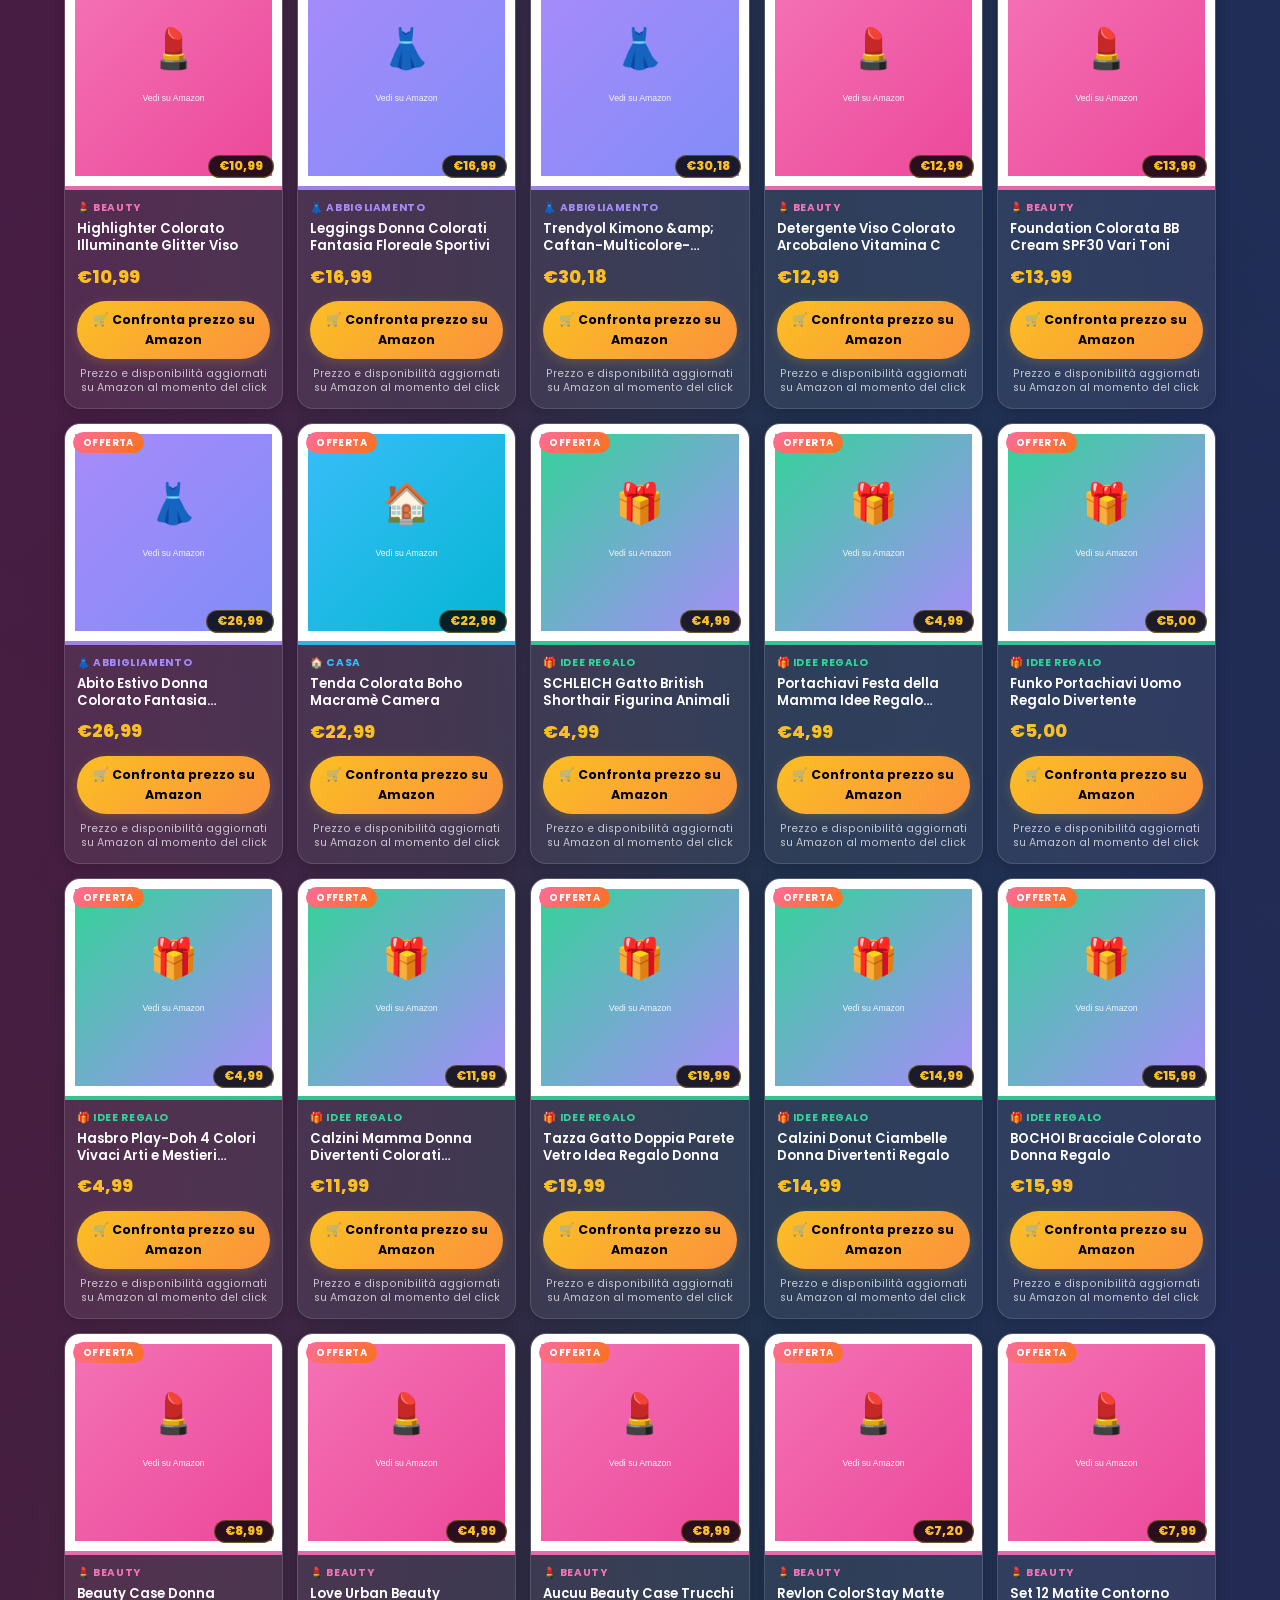
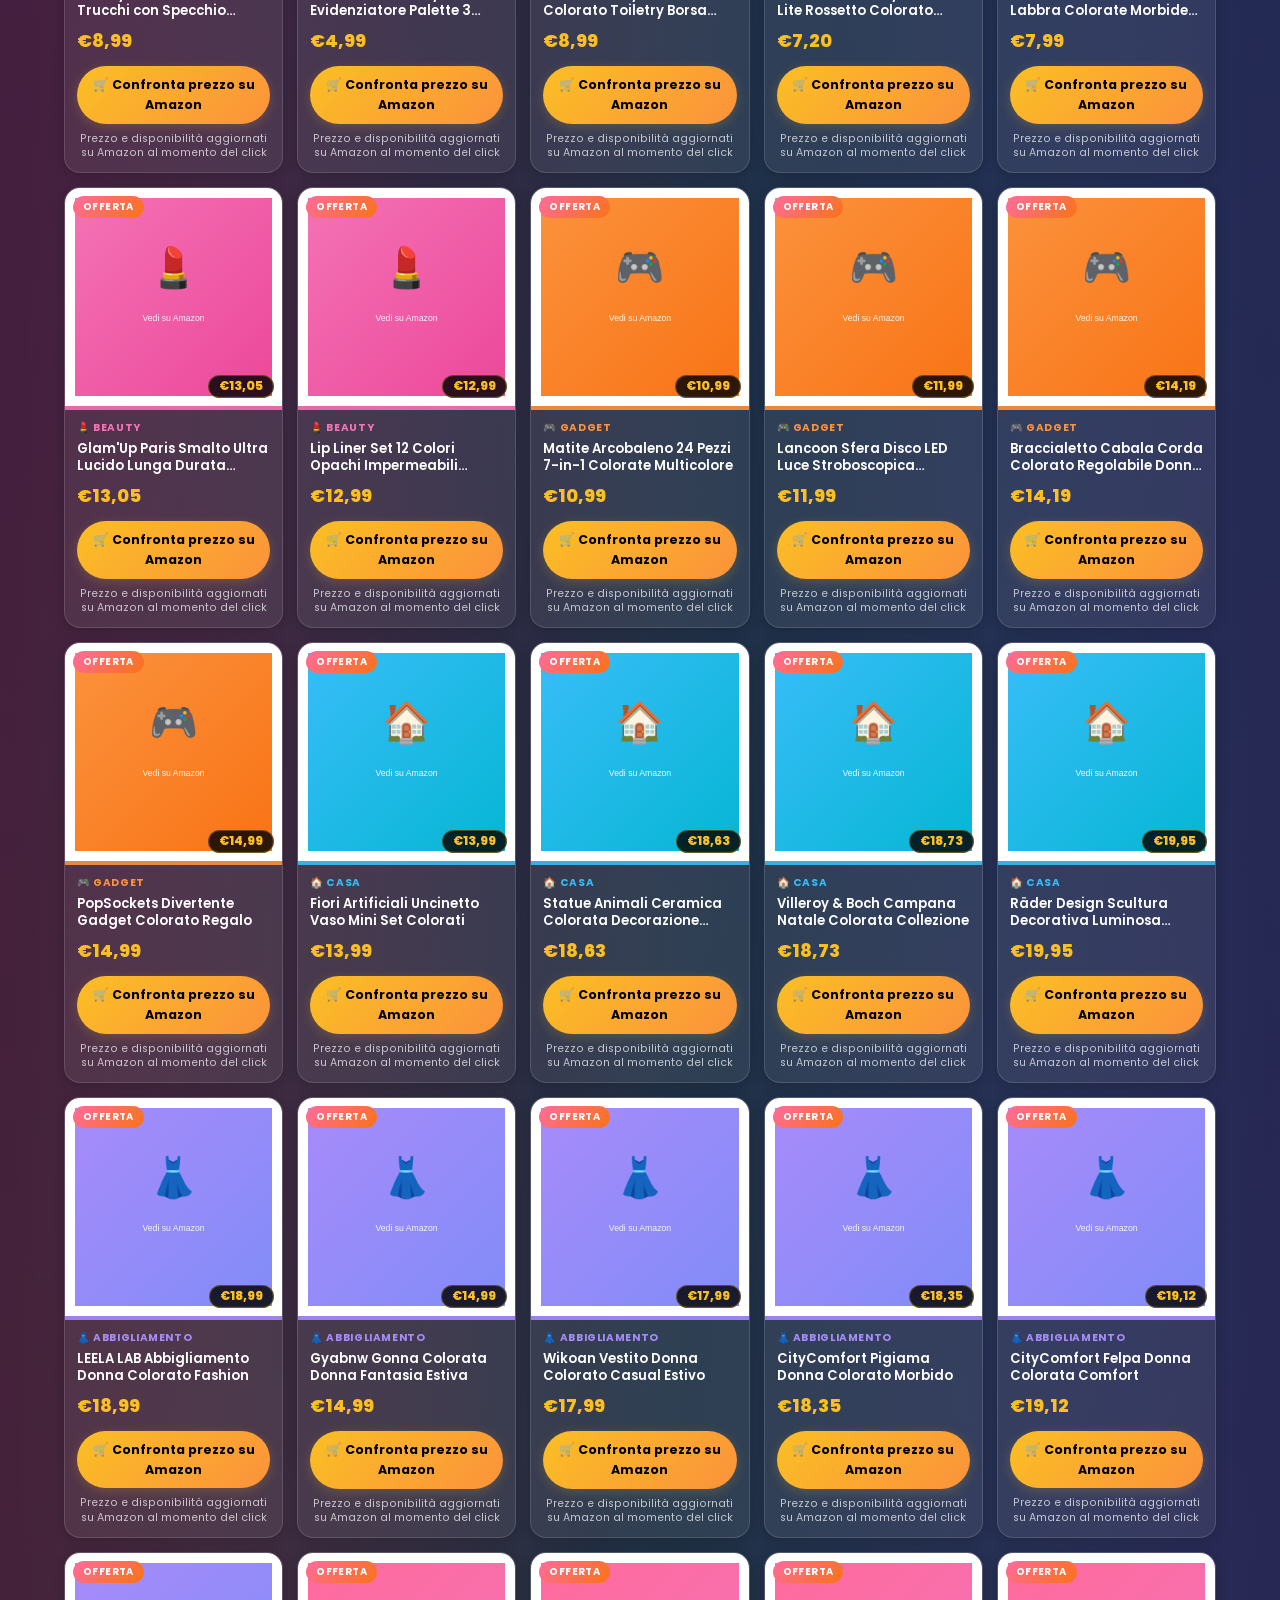
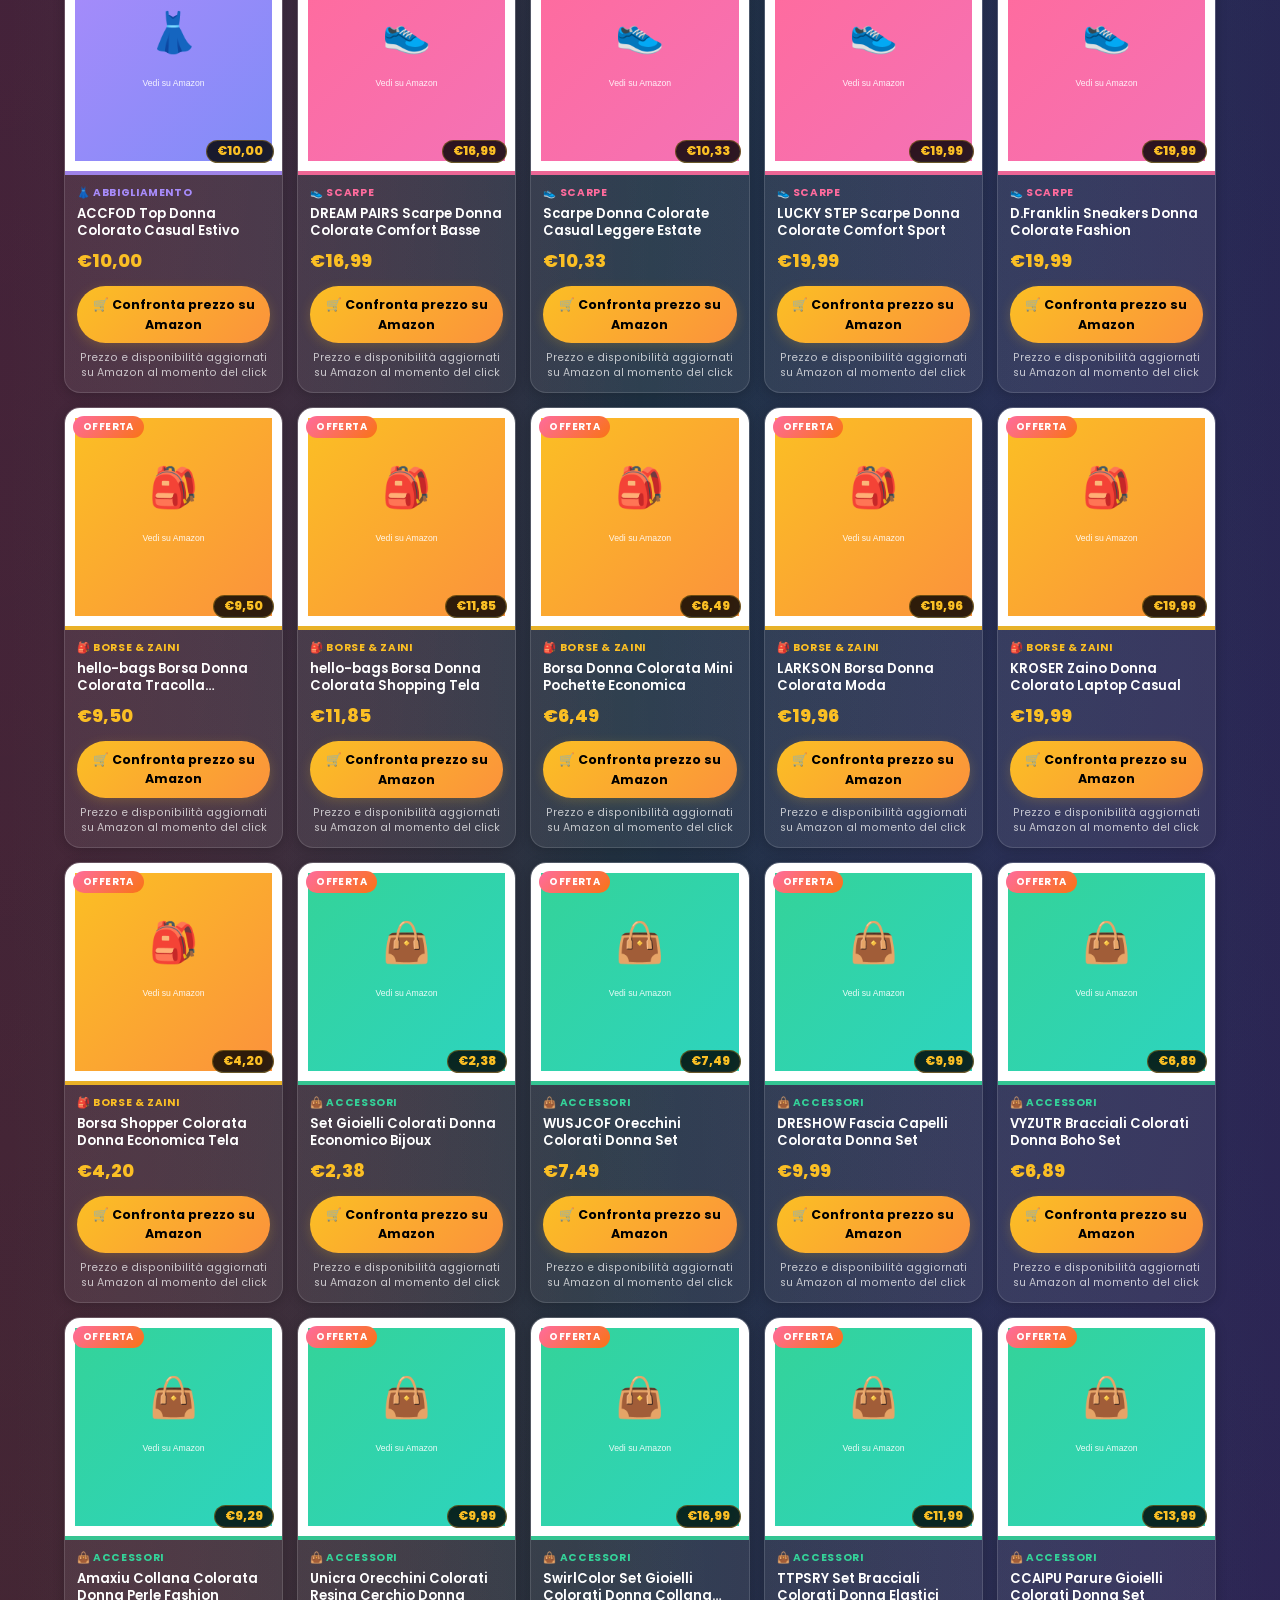
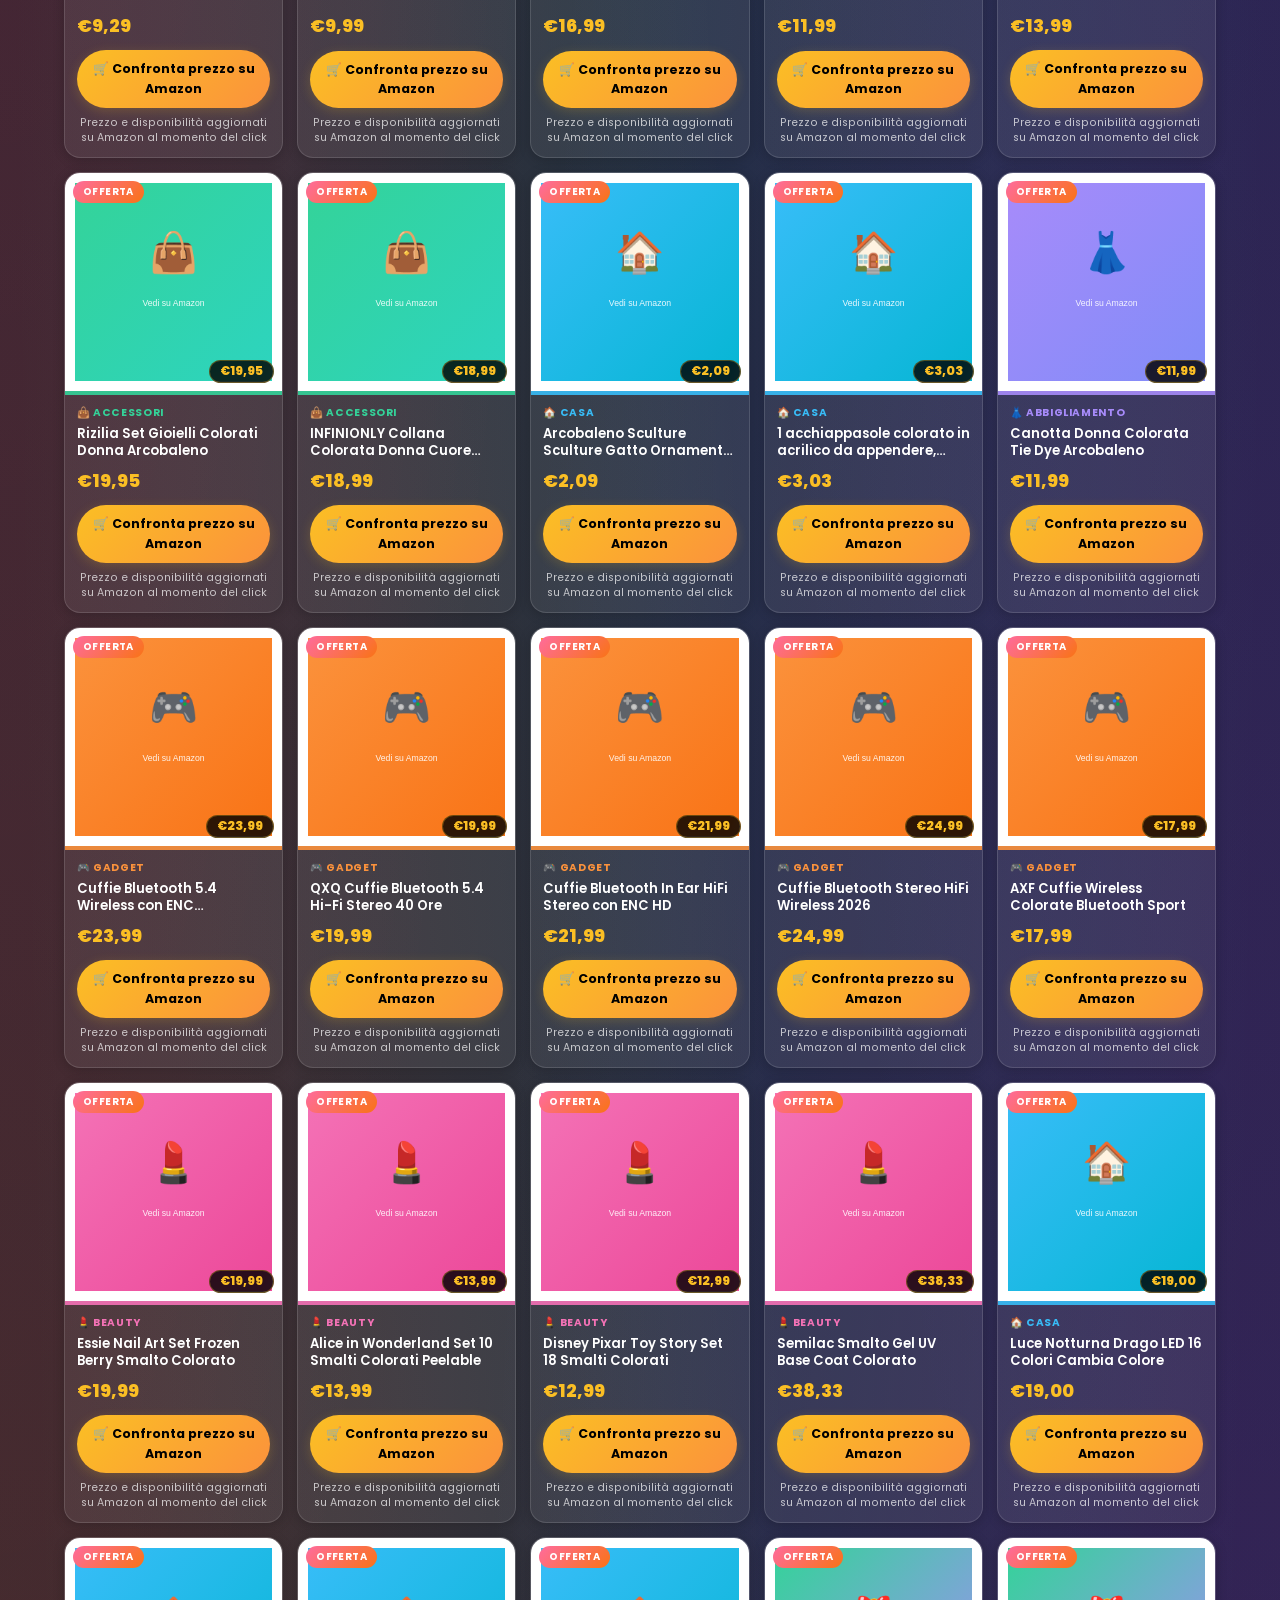
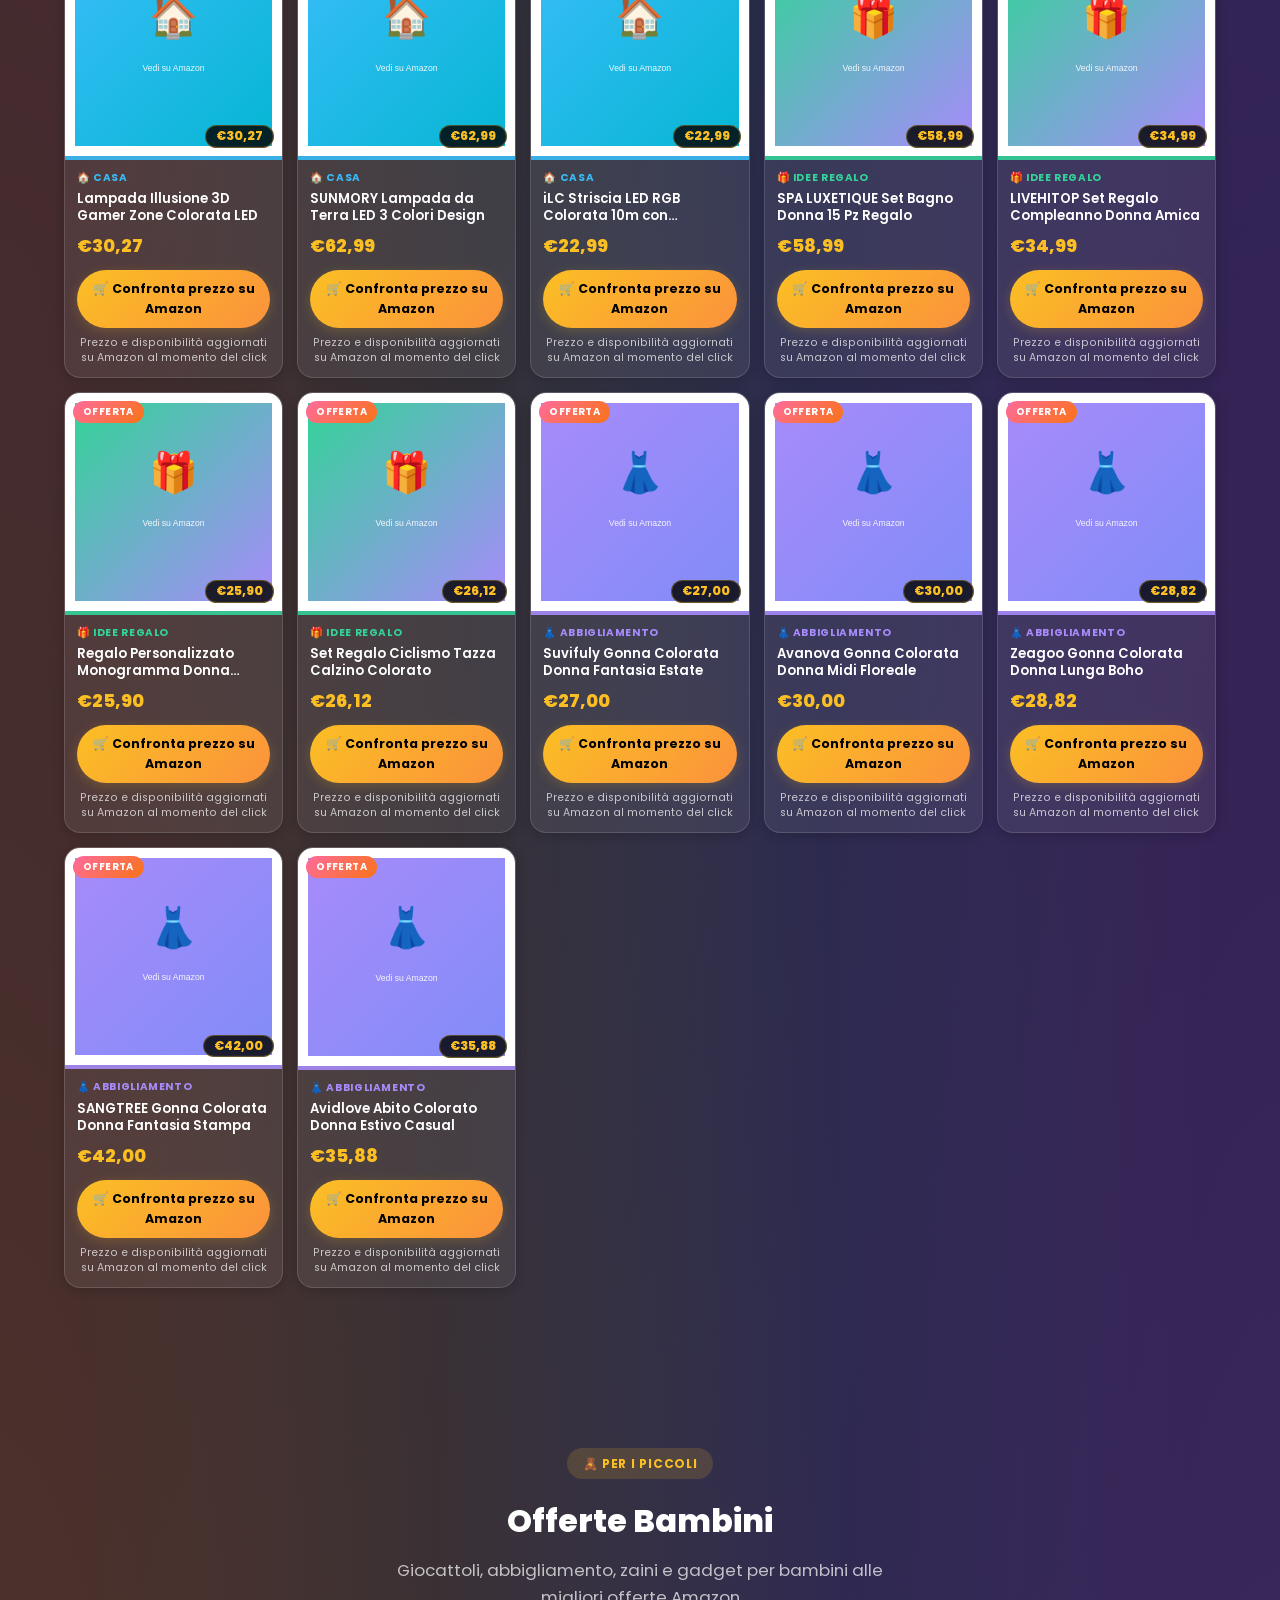
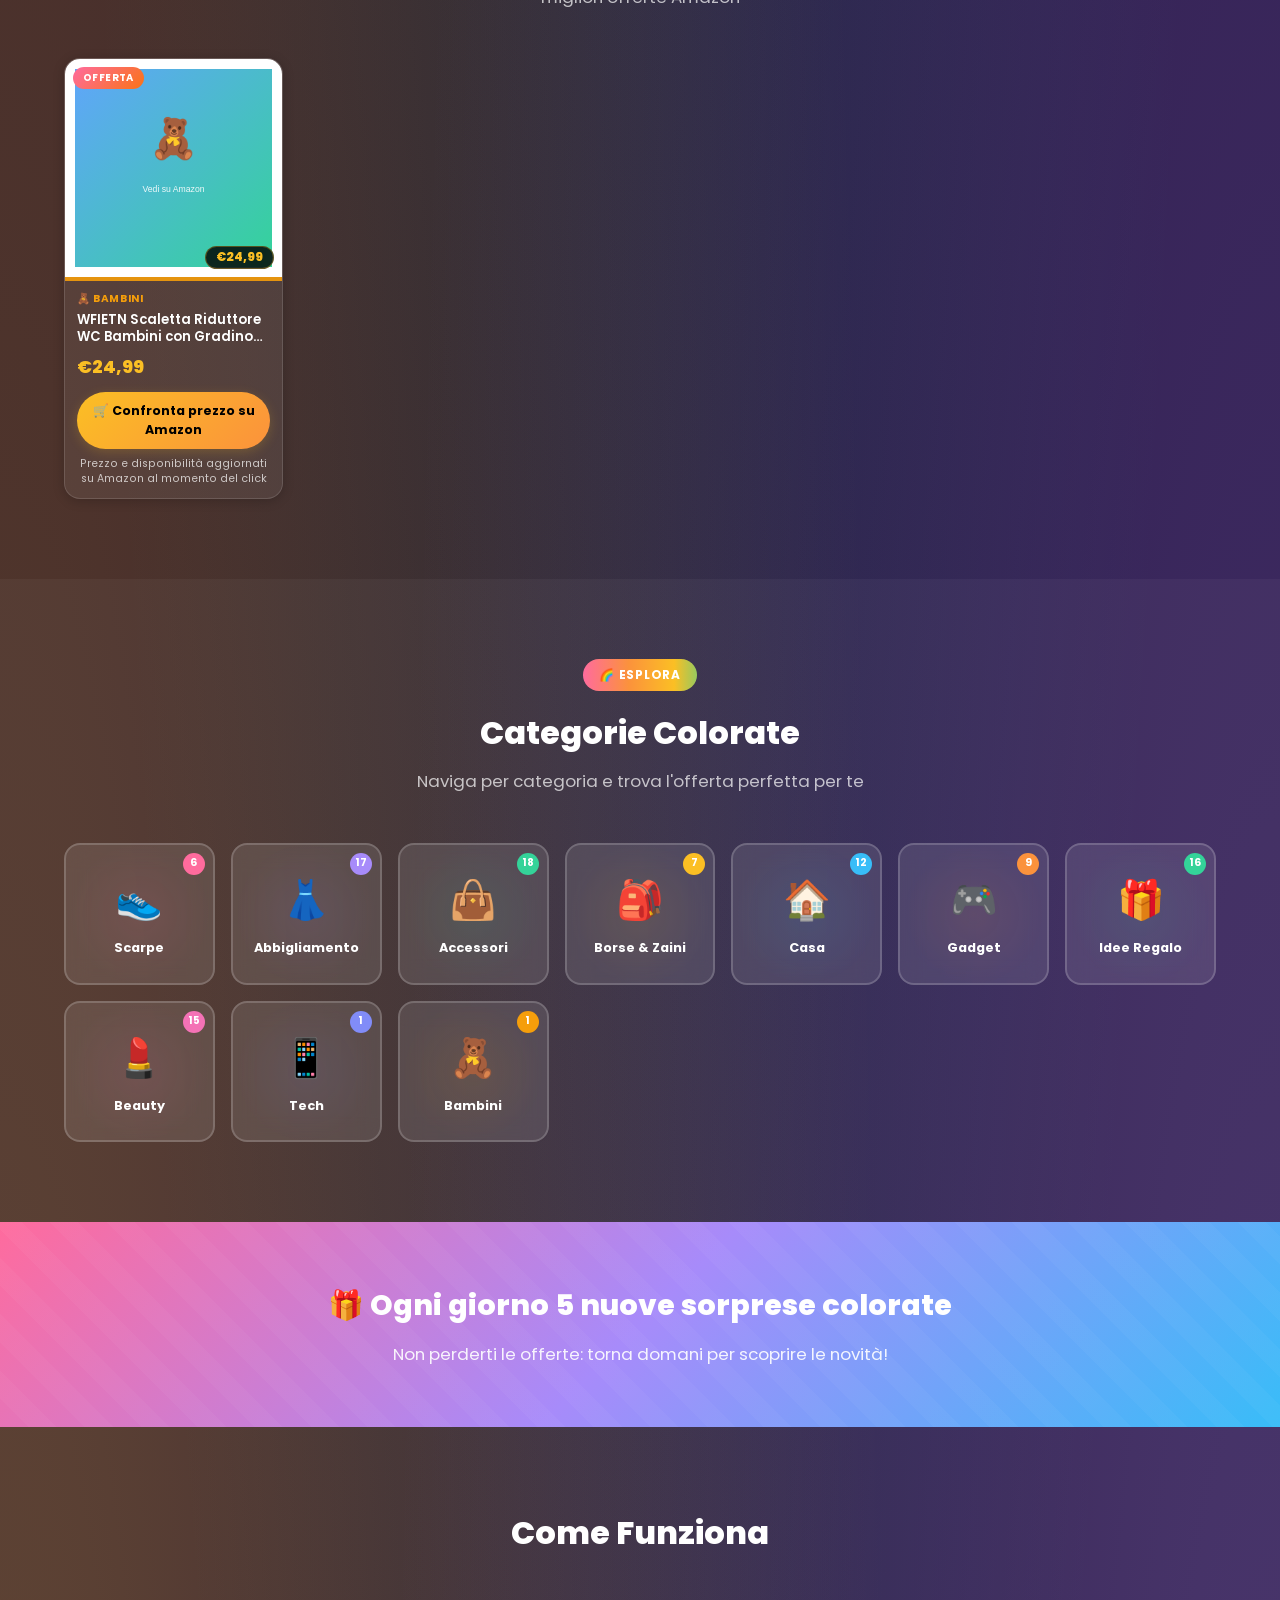
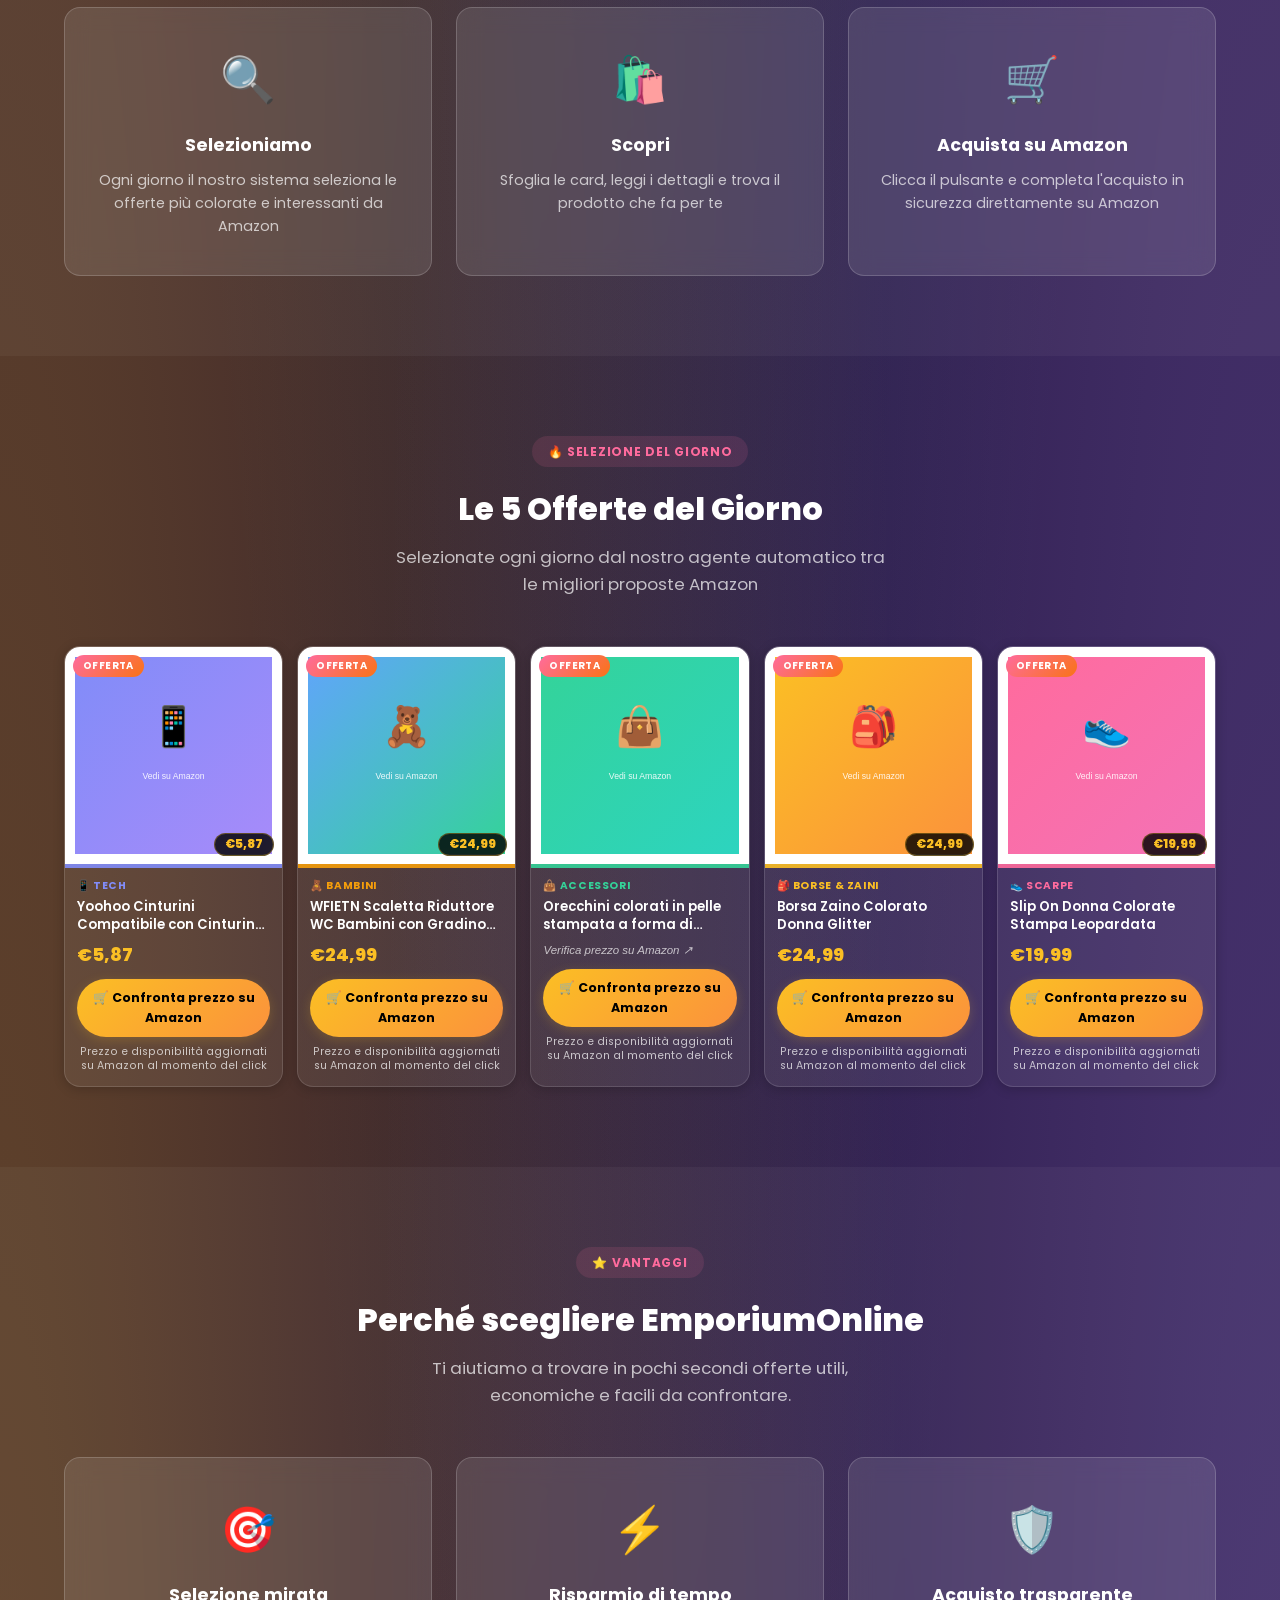
==== commit bf0c10df: "Fix cache: aggiunge versione a products.js per forzare reload Co-Authored-By: Claude Sonnet 4.6 <nor" ====
--- a/index.html
+++ b/index.html
@@ -378,7 +378,7 @@
     </div>
   </footer>
 
-  <script src="js/products.js"></script>
+  <script src="js/products.js?v=20260501b"></script>
   <script src="js/app.js"></script>
   <script>
     // Mostra messaggio ok se redirect dopo invio form
